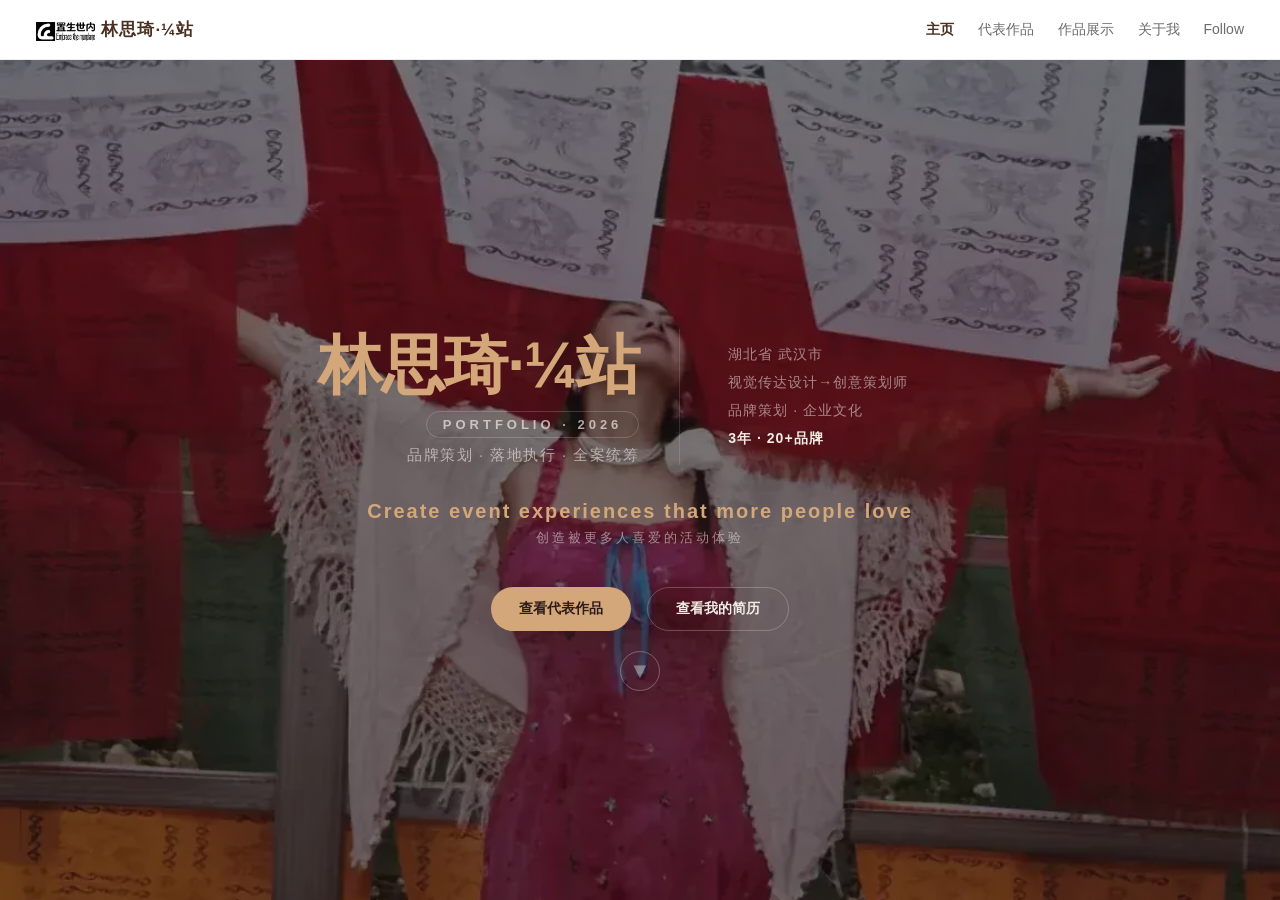
==== repo/index.html @ f9cacb55 "further compress images at q35-55 + decode async + loading spinner" ====
﻿<!DOCTYPE html>


<html lang="zh-CN">


<head>


<meta charset="UTF-8">


<meta name="viewport" content="width=device-width, initial-scale=1.0">


<title>林思琦的四分之一站</title>


<style>


*{box-sizing:border-box;margin:0;padding:0}html,body{height:100%}body{font-family:-apple-system,"PingFang SC","Microsoft YaHei","Helvetica Neue",Arial,sans-serif;color:#2c2c2c;background:#fff;overflow:hidden}#app{height:100vh;display:flex;flex-direction:column}nav{flex-shrink:0;display:flex;align-items:center;justify-content:space-between;height:60px;padding:0 36px;background:#fff;border-bottom:1px solid rgba(44,44,44,.08);z-index:100}.nl{font-size:17px;font-weight:700;color:#4a3020;letter-spacing:1px;cursor:pointer}nav ul{display:flex;gap:24px;list-style:none}nav ul li{font-size:14px;color:#6b6b6b;font-weight:500;cursor:pointer;padding:4px 0}nav ul li:hover{color:#2c2c2c}nav ul li.sel{color:#C4835A;font-weight:700}nav ul li.hl{color:#4a3020;font-weight:700}#vp{flex:1;position:relative;overflow:hidden}.pg{position:absolute;inset:0;overflow-y:auto}.pg::-webkit-scrollbar{width:4px;background:transparent}.pg::-webkit-scrollbar-thumb{background:#e8c9b8;border-radius:2px}.hm{min-height:100vh;background:linear-gradient(rgba(20,15,18,.55),rgba(20,15,18,.55)),url(hero-bg.webp) center/cover fixed;color:#f0ebe3;display:flex;align-items:center;justify-content:center;padding:80px 40px;text-align:center;position:relative;overflow:hidden}.hc{position:relative;z-index:1}.hc{max-width:700px}.lb{display:inline-block;font-size:13px;letter-spacing:6px;color:rgba(240,235,227,.7);margin-bottom:36px;padding:8px 22px;border:1px solid rgba(240,235,227,.15);border-radius:20px;font-weight:300}.hmn{display:grid;grid-template-columns:1.2fr .8fr;gap:40px;text-align:left;margin-bottom:32px}.hmn-l{border-right:1px solid rgba(240,235,227,.15);padding-right:40px;display:flex;flex-direction:column;align-items:flex-end;gap:8px}.hmn-l .nm{font-size:clamp(40px,7vw,64px);font-weight:200;line-height:1.15;letter-spacing:-1px}.hmn-l .nm .nm-n{font-weight:700;color:#d4a77a}.hmn-l .nm .hl{color:#d4a77a;font-weight:600}.hmn-l .lb{display:inline-block;font-size:13px;letter-spacing:4px;color:rgba(240,235,227,.7);padding:5px 16px;border:1px solid rgba(240,235,227,.2);border-radius:16px;font-weight:600;margin:0}.hmn-l .sb{font-size:clamp(12px,1.4vw,15px);color:rgba(240,235,227,.6);font-weight:300;letter-spacing:1.5px;margin:0;max-width:none}.hmn-r{display:flex;flex-direction:column;justify-content:center;gap:10px;font-size:14px;color:rgba(240,235,227,.55);font-weight:300;letter-spacing:1px;padding-left:8px}.hmn-r span{display:block;white-space:nowrap}.hero-tl{font-size:clamp(15px,2vw,20px);color:#d4a77a;max-width:700px;margin:0 auto 40px;font-weight:700;letter-spacing:2px;line-height:1.4;white-space:nowrap}.hero-tl .hero-tl-en{font-size:11px;color:rgba(240,235,227,.55);letter-spacing:3px;margin-top:6px}.btns{display:flex;justify-content:center;gap:16px;flex-wrap:wrap}.btn{padding:12px 28px;border-radius:30px;font-size:14px;font-weight:600;cursor:pointer;border:none;background:#d4a77a;color:#2d1b1a;display:inline-flex;align-items:center;gap:6px}.btn:hover{transform:translateY(-2px)}.btn.ot{background:transparent;color:#f0ebe3;border:1px solid rgba(240,235,227,.25)}.in{max-width:1100px;margin:0 auto;padding:16px 40px 40px}.pt{font-size:13px;color:#c4835a;font-weight:600;letter-spacing:2px;margin-bottom:2px}.ph1{font-size:26px;font-weight:700;margin-bottom:2px}.pd{font-size:15px;color:#6b6b6b;margin-bottom:40px;max-width:600px}.cg{column-count:2;column-gap:24px}.cc{background:#fff;border-radius:16px;overflow:hidden;cursor:pointer;border:1px solid rgba(44,44,44,.08);transition:transform .25s,box-shadow .25s}.cc{break-inside:avoid;margin-bottom:24px}.cc:hover{transform:translateY(-4px);box-shadow:0 8px 32px rgba(0,0,0,.06)}.cc .cch{height:140px;display:flex;align-items:center;justify-content:center;font-size:48px;background:#edeae3}.cc .ccb{padding:24px 28px 8px}.cc .ccb h3{font-size:20px;font-weight:700;margin-bottom:6px}.cc .ccb .sd{font-size:14px;color:#6b6b6b;line-height:1.6}.cc .cnt{display:inline-flex;align-items:center;gap:4px;margin:0 28px 20px;font-size:13px;color:#c4835a;font-weight:600}.cc .cnt .arw{transition:transform .25s}.cc:hover .cnt .arw{transform:translateX(4px)}.pl{display:grid;grid-template-columns:repeat(auto-fill,minmax(320px,1fr));gap:20px}.pc2{background:#fff;border-radius:12px;overflow:hidden;border:1px solid rgba(44,44,44,.08);transition:transform .25s,box-shadow .25s;cursor:pointer}.pc2:hover{transform:translateY(-4px);box-shadow:0 8px 32px rgba(0,0,0,.06)}.pc2 .pc2h{height:100px;display:flex;align-items:center;justify-content:center;font-size:44px}.pc2 .pc2b{padding:20px 24px 8px}.pc2 .pc2f{display:flex;align-items:center;justify-content:flex-end;gap:4px;padding:10px 24px 14px;border-top:1px solid rgba(44,44,44,.05);font-size:13px;color:#c4835a;font-weight:600}.pc2 .pc2f .arw{transition:transform .25s}.pc2:hover .pc2f .arw{transform:translateX(4px)}.pc2 .ro{font-size:12px;color:#c4835a;font-weight:600;letter-spacing:1px;margin-bottom:6px}.pc2 h4{font-size:16px;font-weight:700;margin-bottom:4px}.pc2 .sb2{font-size:13px;color:#4a7a65;margin-bottom:8px}.pc2 .sm{font-size:14px;color:#6b6b6b;line-height:1.65;margin-bottom:10px}.pc2 .hl{display:flex;flex-wrap:wrap;gap:6px}.pc2 .hl span{font-size:12px;padding:3px 10px;background:#e8c9b8;color:#7a4d30;border-radius:4px}.pw{display:grid;grid-template-columns:repeat(2,1fr);gap:20px}.pc{background:#fff;border-radius:12px;border:1px solid rgba(44,44,44,.08);overflow:hidden;transition:transform .25s,box-shadow .25s;cursor:default}.pc:hover{transform:translateY(-4px);box-shadow:0 8px 32px rgba(0,0,0,.06)}.pc .pc-top{aspect-ratio:16/9;display:flex;align-items:center;justify-content:center;font-size:40px;position:relative;overflow:hidden}.pc .pc-body{padding:18px 22px 22px}.pc .pc-body .pc-tag{font-size:11px;color:#c4835a;font-weight:600;letter-spacing:2px;text-transform:uppercase;margin-bottom:5px}.pc .pc-body h4{font-size:16px;font-weight:700;color:#2c2c2c;line-height:1.35;margin:0 0 6px}.pc .pc-body .pc-desc{font-size:13px;color:#7a7a7a;line-height:1.6;margin:0}.pdv{display:none}.pdv.pdv-sel{display:block}.pdv .pdv-back{display:inline-flex;align-items:center;gap:6px;font-size:14px;color:#6b6b6b;cursor:pointer;margin-bottom:24px;border:none;background:none;padding:0}.pdv .pdv-back:hover{color:#c4835a}.pdv .pdv-img{width:100%;border-radius:16px;overflow:hidden;margin-bottom:28px;background:#f5f0eb;display:flex;align-items:center;justify-content:center}.pdv .pdv-img img{width:100%;display:block;border-radius:12px;box-shadow:0 2px 12px rgba(0,0,0,.06)}.pdv .pdv-body{max-width:780px}.pdv .pdv-body .pdv-tag{font-size:12px;color:#c4835a;font-weight:600;letter-spacing:2px;margin-bottom:6px}.pdv .pdv-body h2{font-size:24px;font-weight:700;color:#2c2c2c;margin-bottom:14px;line-height:1.3}.pdv .pdv-body .pdv-bg{background:#fff;border-radius:12px;padding:0;border:none}.pdv .pdv-body .pdv-bg .it{font-size:11px;color:#c4835a;font-weight:700;letter-spacing:2px;margin-bottom:6px}.pdv .pdv-body .pdv-bg p{font-size:15px;line-height:1.8;color:#444;margin:0}.dh{background:#2d1b1a;color:#f0ebe3;border-radius:16px;padding:48px 44px;margin-bottom:32px}.dh .ro{font-size:12px;color:#d4a77a;font-weight:600;letter-spacing:2px;margin-bottom:10px}.dh h2{font-size:28px;font-weight:700;margin-bottom:8px;line-height:1.3}.dh .sb{font-size:15px;color:rgba(240,235,227,.6);max-width:500px}.dc{display:grid;grid-template-columns:1fr;gap:20px;max-width:780px}.ds{background:#fff;border-radius:12px;padding:28px 32px;border:1px solid rgba(44,44,44,.08)}.ds .it{font-size:11px;color:#c4835a;font-weight:700;letter-spacing:2px;margin-bottom:10px}.ds h3{font-size:18px;font-weight:700;margin-bottom:10px;color:#1a2f28}.ds p{font-size:15px;line-height:1.8;color:#444}.ds .ol{list-style:none;padding:0;margin:0}.ds .ol li{display:flex;gap:12px;padding:10px 0;border-bottom:1px solid rgba(44,44,44,.05);font-size:15px;line-height:1.7;color:#444}.ds .ol li:last-child{border-bottom:none}.ds .ol li .num{flex-shrink:0;width:26px;height:26px;border-radius:50%;background:#e8c9b8;color:#7a4d30;display:flex;align-items:center;justify-content:center;font-size:13px;font-weight:700}.ds .ol li .tx{flex:1;padding-top:3px}.dtg{display:flex;flex-wrap:wrap;gap:8px}.dtg span{font-size:13px;padding:5px 14px;background:#e8c9b8;color:#7a4d30;border-radius:20px;font-weight:600}.dr{background:#fffdee;border-radius:12px;padding:28px 32px;border:1px solid rgba(212,167,122,.2)}.dr .it{font-size:11px;color:#c4835a;font-weight:700;letter-spacing:2px;margin-bottom:6px}.dr .dt{font-size:15px;line-height:1.8;color:#444}.dr .dt strong{color:#4a3020}@media(max-width:700px){.dh{padding:32px 24px}.dh h2{font-size:22px}.ds{padding:20px 18px}.in{padding:12px 20px 30px}}.ag{display:grid;grid-template-columns:1.2fr .8fr;gap:60px}.at p{font-size:16px;margin-bottom:18px;line-height:1.85;color:#444}.at strong{color:#4a3020}.ai{display:grid;gap:12px}.ai .r{display:flex;padding:14px 18px;background:#fff;border-radius:8px;border:1px solid rgba(44,44,44,.08)}.ai .r .l{font-size:12px;color:#6b6b6b;width:80px;flex-shrink:0}.ai .r .v{font-size:14px;font-weight:600}.cw{display:flex;flex-direction:column;align-items:center;justify-content:center;min-height:calc(100vh - 60px);text-align:center;padding:60px 40px}.ch1{font-size:30px;font-weight:700;margin-bottom:16px}.cp{font-size:16px;color:#6b6b6b;max-width:460px;line-height:1.7;margin-bottom:8px}.cn{font-size:14px;color:#6b6b6b;margin-bottom:28px}.ce{font-size:22px;font-weight:600;color:#4a3020;border-bottom:2px solid #e8c9b8;padding-bottom:3px;text-decoration:none}.bk{display:inline-flex;align-items:center;gap:6px;font-size:14px;color:#6b6b6b;cursor:pointer;margin-bottom:28px;border:none;background:none;padding:0}.bk:hover{color:#c4835a}.ar{display:grid;grid-template-columns:300px 1fr;gap:44px;background:#fff;border-radius:16px;padding:40px;border:1px solid rgba(44,44,44,.06);box-shadow:0 4px 24px rgba(0,0,0,.04)}.ar-l{text-align:center}.ar-l img{width:100%;border-radius:12px;object-fit:cover;aspect-ratio:3/4;display:block;margin-bottom:16px}.ar-l .rn{font-size:26px;font-weight:700;color:#1a2f28;margin-bottom:2px}.ar-l .rt{font-size:15px;color:#c4835a;font-weight:600;margin-bottom:8px}.ar-l .rl{display:flex;flex-direction:column;gap:6px;text-align:left;margin-top:14px}.ar-l .rl .ri{display:flex;align-items:center;gap:8px;font-size:14px;color:#444}.ar-l .rl .ri .ic{flex-shrink:0;width:18px;text-align:center;color:#c4835a;font-size:18px;line-height:1}.ar-l .as{margin-top:14px;padding-top:14px;border-top:1px solid rgba(44,44,44,.06);text-align:left}.ar-l .as .ah{font-size:16px;font-weight:700;color:#1a2f28;margin-bottom:10px;display:flex;align-items:center;gap:8px}.ar-l .as .ah::before{content:"";display:inline-block;width:3px;height:16px;background:#d4a77a;border-radius:2px}.ar-l .as p{font-size:14px;line-height:1.7;color:#444;margin:0}.ar-r{display:flex;flex-direction:column;gap:20px}.ar-r .as{border-bottom:1px solid rgba(44,44,44,.06);padding-bottom:16px}.ar-r .as:last-child{border-bottom:none;padding-bottom:0}.ar-r .as .ah{font-size:16px;font-weight:700;color:#1a2f28;margin-bottom:8px;display:flex;align-items:center;gap:8px}.ar-r .as .ah::before{content:"";display:inline-block;width:3px;height:16px;background:#d4a77a;border-radius:2px}.ar-r .as p{font-size:14px;line-height:1.8;color:#555;margin:0 0 6px}.ar-r .ae{margin-bottom:16px;background:#fff;border-radius:12px;padding:18px 20px;border:1px solid rgba(44,44,44,.08);box-shadow:0 2px 8px rgba(0,0,0,.04)}.ar-r .ae:last-child{margin-bottom:0}.ar-r .ae .ad{flex-shrink:0;font-size:12px;color:#c4835a;font-weight:600;width:70px;padding-top:2px}.ar-r .ae .ad2{flex:1}.ar-r .ae .ad2 .at2{font-size:14px;font-weight:600;color:#2c2c2c}.ar-r .ae .ad2 .as2{font-size:13px;color:#6b6b6b}.ar-r .sk{display:flex;flex-wrap:wrap;gap:8px}.ar-r .sk span{padding:5px 14px;background:#edeae3;color:#444;border-radius:20px;font-size:13px;font-weight:500}.ar-r .sk span.hl{background:#d4a77a;color:#fff}.ar-r .ct{font-size:12px;color:#4a3020;font-weight:600;text-decoration:none;display:inline-flex;align-items:center;gap:6px;margin-top:8px;margin-bottom:6px}.ar-r .ct:hover{color:#c4835a}@media(max-width:900px){.ag{grid-template-columns:1fr;gap:36px}.cg{column-count:1;column-gap:0}.pw{grid-template-columns:1fr;gap:36px}}@media(max-width:800px){.ar{grid-template-columns:1fr;gap:28px;padding:24px}.ar-l img{max-width:240px;margin:0 auto 16px}}@media(max-width:700px){nav{padding:0 20px}nav ul{gap:16px}.in{padding:40px 20px 80px}.btns{flex-direction:column;align-items:center}.hm{padding:80px 24px}.hmn{grid-template-columns:1fr;gap:20px;text-align:center}.hmn-l{align-items:center;border-right:none;padding-right:0}.hmn-r{align-items:center}.pdv-img{padding:0}.pdv .pdv-img img{border-radius:8px}}


.hm-cards{min-height:100vh;background:linear-gradient(rgba(20,15,18,.55),rgba(20,15,18,.55)),url(card-bg.webp) center/cover fixed;color:#f0ebe3;display:flex;align-items:center;justify-content:center;padding:60px 40px;text-align:center}.hc-cards{max-width:960px;width:100%}.hc-cards .brand-top{font-size:20px;font-weight:200;letter-spacing:4px;margin-bottom:6px}.hc-cards .brand-top strong{color:#d4a77a;font-weight:700}.hc-cards .brand-sub{font-size:12px;color:rgba(240,235,227,.5);letter-spacing:3px;margin-bottom:44px}.cards-grid{display:grid;grid-template-columns:repeat(2,1fr);gap:24px}.nav-card{background:rgba(255,255,255,.08);-webkit-backdrop-filter:blur(12px);backdrop-filter:blur(12px);border-radius:16px;padding:36px 28px 32px;cursor:pointer;border:1px solid rgba(240,235,227,.12);transition:all .35s;text-align:left}.nav-card:hover{transform:translateY(-6px);background:rgba(255,255,255,.14);border-color:rgba(212,167,122,.4);box-shadow:0 12px 40px rgba(0,0,0,.2)}.nav-card .nc-icon{width:52px;height:52px;border-radius:12px;display:flex;align-items:center;justify-content:center;font-size:26px;margin-bottom:20px}.nav-card .nc-title{font-size:22px;font-weight:700;margin-bottom:8px;color:#f0ebe3}.nav-card .nc-desc{font-size:14px;color:rgba(240,235,227,.6);line-height:1.7;margin-bottom:16px}.nav-card .nc-action{font-size:13px;color:#d4a77a;font-weight:600;display:flex;align-items:center;gap:6px}.nav-card .nc-action .arw{transition:transform .3s}.nav-card:hover .nc-action .arw{transform:translateX(6px)}@media(max-width:700px){.cards-grid{grid-template-columns:1fr;gap:16px}.nav-card{padding:28px 24px}.hc-cards .brand-sub{margin-bottom:28px}.hm-cards{padding:40px 20px}}@keyframes bounce{0%,100%{transform:translateY(0)}50%{transform:translateY(8px)}}.hero-tl{animation:heroIn 1.5s ease-out both}.hero-tl span{animation:heroIn 1.8s ease-out 0.3s both}@keyframes heroIn{0%{opacity:0;transform:scale(0.85) translateY(20px);filter:blur(4px)}60%{opacity:1;transform:scale(1.02) translateY(-2px);filter:blur(0)}100%{opacity:1;transform:scale(1) translateY(0);filter:blur(0)}}/* about sub-tabs */.atb{display:flex;gap:4px;margin-bottom:4px;background:#f5f0eb;border-radius:12px;padding:3px;max-width:500px}.atb .tb{flex:1;padding:10px 16px;text-align:center;font-size:14px;font-weight:500;color:#6b6b6b;border:none;background:transparent;border-radius:8px;cursor:pointer;transition:all .25s}.atb .tb.sel{background:#fff;color:#4a3020;font-weight:700;box-shadow:0 2px 8px rgba(0,0,0,.06)}.atb .tb:hover:not(.sel){color:#2c2c2c}.atc{display:none}.atc.atc-sel{display:block}@media(max-width:700px){.atb{max-width:100%}.atb .tb{font-size:13px;padding:8px 10px}}.nav-toggle{display:none;flex-direction:column;gap:5px;cursor:pointer;padding:8px;z-index:200;background:transparent;border:none;margin-left:auto}.nav-toggle span{display:block;width:22px;height:2px;background:#4a3020;border-radius:2px;transition:all .3s}.nav-toggle.open span:nth-child(1){transform:translateY(7px)rotate(45deg)}.nav-toggle.open span:nth-child(2){opacity:0}.nav-toggle.open span:nth-child(3){transform:translateY(-7px)rotate(-45deg)}@media(max-width:700px){nav{padding:0 20px;position:relative;z-index:300}.nav-toggle{display:flex}nav ul{display:none;position:fixed;top:60px;left:0;right:0;background:#fff;flex-direction:column;padding:16px 36px 24px;border-bottom:1px solid rgba(44,44,44,.08);box-shadow:0 8px 24px rgba(0,0,0,.08);z-index:200;gap:0}nav ul.open{display:flex}nav ul li{padding:16px 0;font-size:16px;border-bottom:1px solid rgba(44,44,44,.04)}nav ul li:last-child{border-bottom:none}}@media(max-width:480px){nav{padding:0 16px}.nl{font-size:15px}.nl img{height:16px!important}.hm{padding:60px 20px}.hmn{gap:16px}.hmn-l .nm{font-size:clamp(32px,8vw,44px)}.hero-tl{font-size:14px;letter-spacing:1px;white-space:normal}.hero-tl span{font-size:12px!important}.btn{padding:10px 24px;font-size:13px}.in{padding:32px 16px 60px}.ph1{font-size:22px}.pd{font-size:13px;margin-bottom:24px}.cc .ccb{padding:16px 18px 4px}.cc .ccb h3{font-size:18px}.cc .ccb .sd{font-size:13px}.cc .cnt{margin:0 18px 14px}.pc2 .pc2b{padding:14px 18px 4px}.pc2 .pc2f{padding:8px 18px 12px}.dh{padding:24px 20px}.dh h2{font-size:20px}.dh .sb{font-size:14px}.ds{padding:16px 14px}.dr{padding:18px 16px}.ds .ol li{gap:8px;font-size:14px}.ar{padding:20px 16px;gap:20px}.ar-l img{max-width:200px}.ar-r .ae{flex-direction:column;gap:4px;margin-bottom:14px}.ar-r .ae .ad{width:auto}.pw{gap:14px}.pc .pc-body{padding:12px 14px 16px}.pdv .pdv-body h2{font-size:20px}.pdv .pdv-body .pdv-bg{padding:16px 18px}.cw{padding:40px 24px}.ch1{font-size:24px}.hc-cards .brand-top{font-size:16px}.hm-cards{padding:30px 16px}.nav-card{padding:24px 20px}.nav-card .nc-title{font-size:18px}.atb .tb{padding:8px 6px;font-size:12px}}


.ar-r .ae-header{display:flex;justify-content:space-between;align-items:flex-start;margin-bottom:10px}.pdv-cover{width:100%;border-radius:12px;overflow:hidden;margin-bottom:20px;background:#f5f0eb;box-shadow:0 2px 12px rgba(0,0,0,.06)}.pdv-cover img{width:100%;display:block;max-height:55vh;object-fit:cover;border-radius:8px}.pdv-body{background:#fff;border-radius:16px;padding:32px;box-shadow:0 2px 16px rgba(0,0,0,.06)}.pdv-btn{display:inline-flex;align-items:center;gap:8px;margin-top:16px;padding:10px 28px;border-radius:999px;font-size:14px;font-weight:600;cursor:pointer;border:none;background:#1a1a1a;color:#fff;transition:background .25s;width:100%}.pdv-btn:hover{background:#333}.pdv-title-row{display:flex;justify-content:space-between;align-items:center;gap:12px;margin-bottom:14px}.pdv .pdv-body .pdv-tag{font-size:12px;color:#c4835a;font-weight:600;letter-spacing:2px;padding:4px 12px;border:1px solid #c4835a;border-radius:20px;white-space:nowrap;flex-shrink:0}.pdv-btn:hover{background:#b07050}.modal-overlay{position:fixed;inset:0;background:rgba(0,0,0,.88);z-index:1000;display:none;align-items:center;justify-content:center;padding:40px;cursor:pointer;-webkit-backdrop-filter:blur(4px);backdrop-filter:blur(4px)}.modal-overlay.show{display:flex}.modal-overlay img{max-width:95%;max-height:90vh;width:auto;height:auto;object-fit:scale-down;border-radius:6px;box-shadow:0 8px 48px rgba(0,0,0,.5)}@media(max-width:700px){.modal-overlay{padding:16px}.modal-overlay img{max-width:100%;max-height:85vh}}.modal-close{position:fixed;top:24px;right:32px;color:#fff;font-size:36px;cursor:pointer;z-index:1001;background:none;border:none;line-height:1;opacity:.8;transition:opacity .2s}.modal-close:hover{opacity:1}.pdv-slide{max-height:0;overflow:hidden;transition:max-height .5s ease}.pdv-slide.open{max-height:20000px}.pdv-slide-inner{padding-top:24px}.pdv-slide-inner img{width:100%;display:block;border-radius:12px;box-shadow:0 2px 16px rgba(0,0,0,.08)}@media(max-width:700px){.pdv-slide-inner img{border-radius:8px}}


.ar-r .ae-info{flex:1}


.ar-r .ae-title{text-align:right;font-weight:600;color:#c4835a;font-size:13px;padding-top:2px;line-height:1.4}


.ar-r .ae-divider{height:1px;background:rgba(44,44,44,.06);margin-bottom:10px}


.ar-r .ae-desc{font-size:12px;color:#888;line-height:1.6;margin-bottom:8px}


.ar-r .ae-info .ad{white-space:nowrap}.ar-r .ae-info .at2{font-weight:700}.ar-r .ae-title-sub{font-size:12px;color:#888;font-weight:400;display:block;margin-top:2px}.loader{position:fixed;top:50%;left:50%;width:32px;height:32px;margin:-16px 0 0 -16px;border:3px solid rgba(255,255,255,.15);border-top-color:#fff;border-radius:50%;animation:s0 .7s linear infinite;z-index:1002;display:none}.modal-overlay.show .loader{display:block}@keyframes s0{to{transform:rotate(360deg)}}</style>


</head>


<body>


<div id="app">


<nav><div class="nl"><img src="logo.webp" decoding="async" alt="" style="height:19px;vertical-align:bottom;margin-right:6px">林思琦·¼站</div><div class="nav-toggle" id="navToggle"><span></span><span></span><span></span></div><ul id="navMenu"><li id="nH" class="hl sel">主页</li><li id="nPj">代表作品</li><li id="nPo">作品展示</li><li id="nA">关于我</li><li id="nC">Follow</li></ul></nav>


<div id="vp">


<div class="pg" id="pH" style="display:none"><div class="hm-cards"><div class="hc-cards"><div class="brand-top"><strong>林思琦·¼站</strong></div><div class="brand-sub">Cichy Lynn &middot; PORTFOLIO 2026</div><div class="cards-grid"><div class="nav-card" onclick="sw('pPj')"><div class="nc-icon" style="background:rgba(212,167,122,.25)">📋</div><div class="nc-title">代表作品</div><div class="nc-desc">政企品牌 &middot; 商业空间 &middot; 文旅品牌 &middot; 线上运营<br>20+品牌实战，横跨四大领域</div><div class="nc-action">进入项目 <span class="arw">→</span></div></div><div class="nav-card" onclick="sw('pPo');setTimeout(rP,100)"><div class="nc-icon" style="background:rgba(200,180,160,.25)">🎨</div><div class="nc-title">作品展示</div><div class="nc-desc">从策划到落地<br>每一个项目都是值得打磨的作品</div><div class="nc-action">浏览作品 <span class="arw">→</span></div></div><div class="nav-card" onclick="sw('pA')"><div class="nc-icon" style="background:rgba(160,180,160,.25)">📖</div><div class="nc-title">About</div><div class="nc-desc">品牌策划 &middot; 统筹落地 &middot; 3年经验<br>视觉传达 → 创意策划师的成长之路</div><div class="nc-action">了解我 <span class="arw">→</span></div></div><div class="nav-card" onclick="sw('pC')"><div class="nc-icon" style="background:rgba(200,160,140,.25)">✉️</div><div class="nc-title">Follow</div><div class="nc-desc">合作邀约 &middot; 项目沟通<br>期待与你的对话</div><div class="nc-action">联系我 <span class="arw">→</span></div></div></div></div></div></div><div class="pg" id="pHm" style="display:block"><div class="hm"><div class="hc"><div class="hmn"><div class="hmn-l"><div class="nm"><span class="nm-n">林思琦</span><span class="hl">·¼站</span></div><div class="lb">PORTFOLIO &middot; 2026</div><p class="sb">品牌策划 &middot; 落地执行 &middot; 全案统筹</p></div><div class="hmn-r"><span>湖北省 武汉市</span><span>视觉传达设计→创意策划师</span><span>品牌策划 &middot; 企业文化</span><span style="font-weight:700;color:#f0ebe3">3年 &middot; 20+品牌</span></div></div><div class="hero-tl">Create event experiences that more people love<br><span style="font-size:13px;letter-spacing:3px;color:rgba(240,235,227,.55);font-weight:300;display:block;margin-top:4px">创造被更多人喜爱的活动体验</span></div><div class="btns"><button class="btn" id="gPj" onclick="sw('pPj')">查看代表作品</button><button class="btn ot" id="gA" onclick="sw('pA');setTimeout(function(){swA(0)},50)">查看我的简历</button></div><div style="text-align:center;margin-top:20px;cursor:pointer" onclick="sw('pH')"><span style="width:40px;height:40px;border:1px solid rgba(240,235,227,0.3);border-radius:50%;display:inline-flex;align-items:center;justify-content:center;font-size:22px;color:rgba(240,235,227,0.4);animation:bounce 2s infinite">▼</span></div></div></div></div><div class="pg" id="pPj" style="display:none"><div class="in"><button class="bk" onclick="sw('pH')"><svg width="20" height="20" viewBox="0 0 24 24" fill="currentColor" style="vertical-align:middle"><polygon points="16,4 16,20 4,12"/></svg> 返回主页</button><div class="pt">01 · PROJECTS</div><div class="ph1">代表作品</div><div class="pd">按领域分类，点击进入查看具体项目</div><div class="cg"><div class="cc" onclick="goC('gov')"><div class="cch" style="padding:0;overflow:hidden;background:transparent;height:auto;line-height:0"><img loading="lazy" decoding="async" src="gov_cover.webp" style="width:100%;height:auto;display:block"></div><div class="ccb"><h3>政企品牌</h3><p class="sd">Government & Enterprise</p><p class="sd">工会文体赛事、集团内部活动、企业文化策划等政企项目</p></div><span class="cnt">查看详情 <span class="arw">→</span></span></div><div class="cc" onclick="goC('commercial')"><div class="cch" style="padding:0;overflow:hidden;background:transparent;height:auto;line-height:0"><img loading="lazy" decoding="async" src="commercial_cover.webp" style="width:100%;height:auto;display:block"></div><div class="ccb"><h3>商业空间</h3><p class="sd">Commercial Space</p><p class="sd">商圈引流活动、圈层社群活动、跨界联名营销等商业项目</p></div><span class="cnt">查看详情 <span class="arw">→</span></span></div><div class="cc" onclick="goC('tourism')"><div class="cch" style="padding:0;overflow:hidden;background:transparent;height:auto;line-height:0"><img loading="lazy" decoding="async" src="tourism_cover.webp" style="width:100%;height:auto;display:block"></div><div class="ccb"><h3>文旅品牌</h3><p class="sd">Cultural Tourism</p><p class="sd">文旅节庆IP打造、在地文化活动、景区品牌营销等文旅项目</p></div><span class="cnt">查看详情 <span class="arw">→</span></span></div><div class="cc" onclick="goC('digital')"><div class="cch" style="padding:0;overflow:hidden;background:transparent;height:auto;line-height:0"><img loading="lazy" decoding="async" src="digital_cover.webp" style="width:100%;height:auto;display:block"></div><div class="ccb"><h3>线上内容运营</h3><p class="sd">Digital Content Operation</p><p class="sd">公众号/视频号年度内容规划、栏目化运营、数据增长策略</p></div><span class="cnt">查看详情 <span class="arw">→</span></span></div></div></div></div>


<div class="pg" id="pCt" style="display:none"><div class="in"><button class="bk" id="bCt"><svg width="20" height="20" viewBox="0 0 24 24" fill="currentColor" style="vertical-align:middle"><polygon points="16,4 16,20 4,12"/></svg> 返回代表作品</button><div id="cH"></div><div class="pl" id="cL"></div></div></div>


<div class="pg" id="pDt" style="display:none"><div class="in"><button class="bk" id="bDt"><svg width="20" height="20" viewBox="0 0 24 24" fill="currentColor" style="vertical-align:middle"><polygon points="16,4 16,20 4,12"/></svg> 返回</button><div id="dC"></div></div></div>


<div class="pg" id="pPo" style="display:none"><div class="in"><div class="pt">02 · PORTFOLIO</div><div class="ph1">作品展示</div><div class="pd" style="color:#888;font-size:13px;margin:-4px 0 8px">为保护创作版权，展示内容均做了低画质处理</div><div class="pd">从策划到落地，每一个项目案例都是值得反复打磨的作品</div><div class="pw" id="pG"></div><div class="pdv" id="pPoDv"><div class="pdv-back" id="pPoBack"><svg width="20" height="20" viewBox="0 0 24 24" fill="currentColor" style="vertical-align:middle"><polygon points="16,4 16,20 4,12"/></svg> 返回作品展示</div><div class="pdv-body"><div class="pdv-cover" id="pPoCover"></div><div class="pdv-title-row"><h2 id="pPoTitle"></h2><div class="pdv-tag" id="pPoTag"></div></div><div class="pdv-bg"><div class="it">项目背景</div><p id="pPoBg"></p></div><button class="pdv-btn" onclick="toggleSlide()">查看完整作品 <span style="font-weight:400;opacity:.65;margin-left:4px">/ View Full Work</span> <svg width="28" height="28" viewBox="0 0 24 24" style="vertical-align:middle;flex-shrink:0;margin-left:auto"><circle cx="12" cy="12" r="11" fill="#fff"/><path d="M9 18l6-6-6-6" fill="none" stroke="#1a1a1a" stroke-width="1.8" stroke-linecap="round" stroke-linejoin="round"/></svg></button></div><div class="pdv-slide" id="pPoSlide"><div class="pdv-slide-inner"><img loading="lazy" decoding="async" id="pPoSlideImg" src="" alt=""></div></div><div class="pdv-img" id="pPoImg"></div></div></div><div class="modal-overlay" id="pMo" onclick="closeModal()"><div class="loader"></div><span class="modal-close">&times;</span><img loading="lazy" decoding="async" id="pMoImg" src="" alt=""></div></div></div></div>


<div class="pg" id="pA" style="display:none"><div class="in"><button class="bk" onclick="sw('pH')"><svg width="20" height="20" viewBox="0 0 24 24" fill="currentColor" style="vertical-align:middle"><polygon points="16,4 16,20 4,12"/></svg> 返回主页</button><div class="atb"><button class="tb sel" onclick="swA(0)">📄 简历</button><button class="tb" onclick="swA(1)">📋 工作SOP</button><button class="tb" onclick="swA(2)">🎯 兴趣爱好</button></div><div class="pt">03 · ABOUT</div><div class="ph1">关于我</div><div class="atc atc-sel" id="aR"><div class="ar"><div class="ar-l"><img loading="lazy" decoding="async" src="photo.webp" alt="林思琦"><div class="rn">林思琦</div><div class="rt">品牌策划 / 统筹落地</div><div class="rl"><div class="ri"><span class="ic"></span><span>武汉 · 26岁</span></div><div class="ri"><span class="ic"></span><span>视觉传达设计 本科</span></div><div class="ri"><span class="ic"></span><span>1136174111@qq.com</span></div></div><div class="as"><div class="ah">个人简介</div><p>视觉传达科班出身，3年从设计转向策划与全案统筹，擅长用"可落地的创意"为品牌赢得真实关注。累计服务20+品牌，横跨政企、商业空间、文旅和互联网领域，具备从策略规划到落地执行的全链路能力。</p></div></div><div class="ar-r"><div class="as"><div class="ah">工作经历</div>    <div class="ae">


      <div class="ae-header">


        <div class="ae-info">


          <div class="ad">2024.09-2026.02</div>


          <div class="at2">湖北省亚恩中太传媒集团</div>


        </div>


        <div class="ae-title">品牌策划<br><span class="ae-title-sub">公关事业部</span></div>


      </div>


      <div class="ae-divider"></div>


      <div class="ae-desc">从0到1搭建公司对外公众号，建立品牌线上展示窗口。独立负责品牌活动全案策划与执行，涵盖市场分析、创意提案、执行统筹、结案复盘全链路。作为策略与执行之间的"翻译官"，协调设计、执行团队，确保项目从方案到落地的无缝衔接。</div>


      <a class="ct" href="#" onclick="sw('pPj');return false">查看项目 →</a>


    </div>


    <div class="ae">


      <div class="ae-header">


        <div class="ae-info">


          <div class="ad">2024.04-2024.06</div>


          <div class="at2">武汉艾斯未来文化传媒</div>


        </div>


        <div class="ae-title">营销策划<br><span class="ae-title-sub">电竞赛事部</span></div>


      </div>


      <div class="ae-divider"></div>


      <div class="ae-desc">围绕腾讯游戏产品在华中区域的落地需求，结合区域特色场景与资源，制定切实可行的营销策略。独立完成策划方案，协调项目经理、供应商、设计等多方资源，确保方案高效执行。</div>


      <a class="ct" href="#" onclick="sw('pPj');return false">查看项目 →</a>


    </div>


    <div class="ae">


      <div class="ae-header">


        <div class="ae-info">


          <div class="ad">2022.07-2023.02</div>


          <div class="at2">武汉亿众体育文化传播</div>


        </div>


        <div class="ae-title">活动策划<br><span class="ae-title-sub">光谷策划部</span></div>


      </div>


      <div class="ae-divider"></div>


      <div class="ae-desc">为东湖高新区总工会策划体育赛事及职工关爱品牌活动，单场参与300+人。疫情期间主导多场线上活动，保证客户活动不断档。代表业绩：东湖高新区线上歌唱比赛、中央在鄂事业单位羽毛球赛、光谷体育文化节等。</div>


      <a class="ct" href="#" onclick="sw('pPj');return false">查看项目 →</a>


    </div>


    <div class="ae">


      <div class="ae-header">


        <div class="ae-info">


          <div class="ad">实习</div>


          <div class="at2">湖北舞台美术学会 / 湖北广播电视台</div>


        </div>


      </div>


      <div class="ae-divider"></div>


      <div class="ae-desc">参与年会全流程筹备，独立制作主视觉物料，原创绘制插画，完成海报设计及短片剪辑包装。</div>


      <a class="ct" href="#" onclick="sw('pPj');return false">查看项目 →</a>


    </div>


  </div>


  <div class="as"><div class="ah">专业能力</div><div class="sk"><span class="hl">全案策划</span><span class="hl">方案落地</span><span class="hl">策略规划</span><span>客户沟通</span><span>内容运营</span><span>项目管理</span><span>视觉设计</span><span>多方协调</span></div></div><div class="as"><div class="ah">服务领域</div><div class="sk"><span>政企品牌</span><span>商业空间</span><span>文旅品牌</span><span>线上内容</span><span>游戏营销</span><span>体育赛事</span></div></div></div></div></div></div>


<div class="atc" id="aS"><div class="dh" style="background:#2d3a3a"><div class="ro">工作SOP</div><h2>我的工作方法论</h2><p class="sb">从接到brief到项目交付，我有一套自己沉淀下来的工作流程</p></div><div class="dc"><div class="ds"><div class="it">PHASE 1</div><h3>🔍 需求挖掘与策略定位</h3><p>接到brief后，我不会急着动手。第一步是跟客户深度沟通，搞清楚：这次活动的核心目标是什么？品牌想传递什么信号？目标人群是谁？手上有什么资源？同时我会做竞品研究和行业调研，找到差异化切入点。最后输出一份<strong>策略简报</strong>，确保方向一锤定音。</p></div><div class="ds"><div class="it">PHASE 2</div><h3>💡 创意策划与方案打磨</h3><p>策略定调后进入创意阶段。我会先做脑暴发散（通常自己画思维导图），提炼3-5个核心创意关键词，然后围绕关键词搭建活动框架。方案产出包括：活动主题与故事线、整体流程设计、视觉调性参考、预算框架和节奏排期。方案会给多方review，至少迭代2-3轮才会定稿。</p></div><div class="ds"><div class="it">PHASE 3</div><h3>🤝 资源协调与统筹推进</h3><p>作为策略与执行之间的"翻译官"，我的核心价值在于确保方案能落地。这阶段我会：拆解执行清单并分配给对应供应商/团队，盯设计出图、盯物料制作、盯场地确认，做各环节的时间轴对齐，预留Plan B应对突发状况。关键节点主动向客户同步进度。</p></div><div class="ds"><div class="it">PHASE 4</div><h3>🎬 现场执行与品控</h3><p>活动当天是最紧张的环节。我会提前到场做全流程彩排，逐项核对checklist。执行过程中紧盯动线、时间轴和现场体验感，随时协调解决突发问题。活动结束后第一时间做现场复盘，记录优化点。</p></div><div class="dr"><div class="it">PHASE 5</div><div class="dt"><strong>📊 结案复盘与沉淀</strong><br><br>活动不是做完就结束了。我会整理结案报告，包含数据复盘（参与人数、满意度调研、传播数据）、亮点总结与改进建议、沉淀可复用的模板和SOP文档。每做完一个项目，自己都会写一页"学到了什么"，这是成长最快的方式。</div></div></div></div><div class="atc" id="aH"><div class="dh" style="background:#3a2a3a"><div class="ro">兴趣爱好</div><h2>工作之外的我</h2><p class="sb">这些爱好让我保持对生活的感知力，也反过来滋养着我的创意</p></div><div class="dc"><div class="ds"><div class="it">🎨 视觉创作</div><h3>摄影 &amp; 平面设计</h3><p>科班出身的视觉审美是我的底色。平时喜欢拿着手机/相机扫街拍城市细节，偶尔接些小设计项目保持手感。对我来说，<strong>好的视觉本身就是一种沟通语言</strong>，这个认知深深影响着我做活动策划时的视觉呈现标准。</p></div><div class="ds"><div class="it">📖 阅读与输入</div><h3>品牌营销 &amp; 人文社科</h3><p>保持阅读习惯，关注品牌营销案例、消费趋势和文化观察类内容。最近在读《品牌的起源》和一些关于Z世代消费心理的文章。对我来说，<strong>好的策划不是凭空想象，而是来自持续的输入和思考</strong>。</p></div><div class="ds"><div class="it">🎮 游戏与流行文化</div><h3>为什么我懂Z世代</h3><p>自己也玩游戏（从端游到手游），关注二次元文化和潮流趋势。这份"圈内人"视角让我在做年轻向策划时，能准确找到<strong>圈层语言</strong>的切入点——知道他们喜欢什么、讨厌什么、为什么愿意为一个活动买单。</p></div><div class="ds"><div class="it">🥘 美食探索</div><h3>城中觅食</h3><p>在武汉生活久了，对美食有自己的地图。周末喜欢去探索新的小馆子和咖啡馆。<strong>美食和活动策划其实是相通的——都在经营一种"体验"</strong>：氛围、服务、惊喜感、分享欲，一个都不能少。</p></div><div class="dr"><div class="it">🎯 我喜欢的工作方式</div><div class="dt">我相信<strong>好的创意来自真实的生活体验</strong>。如果一个策划人只在办公室憋方案，他的作品一定缺少温度。保持对世界的好奇心，把生活本身当作灵感素材库——这是我给自己的职业要求。</div></div></div></div></div></div></div></div></div></div><div class="pg" id="pC" style="display:none"><div class="cw"><button class="bk" onclick="sw('pH')"><svg width="20" height="20" viewBox="0 0 24 24" fill="currentColor" style="vertical-align:middle"><polygon points="16,4 16,20 4,12"/></svg> 返回主页</button><div class="pt" style="margin-bottom:8px">04 · CONTACT</div><div class="ch1">联系我</div><p class="cp">如果有品牌策划或企业文化方向的机会，欢迎聊聊</p><p class="cn">如需完整简历，可邮件索取</p><a class="ce" href="mailto:1136174111@qq.com">1136174111@qq.com</a></div></div>


</div></div>


<script>


var C={gov:"政企品牌",commercial:"商业空间",tourism:"文旅品牌",digital:"线上内容运营"};


var D=[{id:"a",cat:"gov",r:"主策 · 全年文体赛事体系",t:"武汉东湖新技术开发区工会",b:"工字品牌活动 · 百余家高新企业",s:"独立策划区工会全年文体赛事体系，构建文艺活动、体育赛事、电子竞技、徒步健身四大系列品牌活动，覆盖百余家高新企业职工。以工字品牌统一输出，配套活动视觉设计与传播物料。",h:["百余家高新企业","数千名职工覆盖","品牌体系化输出"]},{id:"b",cat:"gov",r:"主策 · 年度规划",t:"大智无界空中小镇年度规划",b:"空中小镇 · 年度品牌规划",s:"为大智无界空中小镇制定年度品牌规划方案，涵盖全年活动节奏、品牌定位升级、空间运营策略及传播推广体系，打造城市潮流文化新地标。",h:["年度规划","品牌升级","空间运营"]},{id:"c",cat:"gov",r:"策动 · 企业文化活动",t:"定制策划各企业特色文体活动",b:"十余家大型企业 · 企业文化服务",s:"为十余家大型企业提供企业文化活动策划与执行服务，涵盖年会盛典、职工运动会、表彰大会、节日活动等多种形式，以专业策划赋能企业文化建设。",h:["十余家大型企业","千人级活动统筹","多行业适配能力"]},{id:"d",cat:"commercial",r:"主策 · 二次元Only展社群活动",t:"光谷之寓 · 社群营销",b:"Z世代圈层 · 长租公寓获客",s:"用圈层语言撬动Z世代，二次元Only展吸引年轻客群，实现兴趣→到访→留资→转化的完整闭环。",h:["Z世代精准触达","圈层营销实践","到访转化提升"]},{id:"e",cat:"commercial",r:"主策 · 三阶段营销",t:"梦时代热雪奇迹 × 元梦之星",b:"游戏IP联名 · 淡季引流",s:"游戏IP与线下滑雪场跨界联名，三阶段营销节奏实现跨圈引流与淡季增量。",h:["IP跨界联名","淡季破局","双圈层触达"]},{id:"f",cat:"tourism",r:"主策 · 文旅IP策划与视觉",t:"昭苏文旅 · 天马冰雪节",b:"天马文化 · 冬季旅游IP",s:"将天马文化打造成冰雪中的超级符号，天马踏雪获央视频直播，成功激活淡季文旅市场。",h:["超200同城圈","淡季客流提升","文旅IP孵化"]},{id:"h",cat:"commercial",r:"主策 · 年货节展区",t:"联投集团年货节",b:"集团内购 · 展区策划",s:"为联投集团大型内购年货节规划主题展区，设计动线布局与品牌展示，联动集团多元产业板块完成新品首发与内部营销。",h:["展区策划","动线设计","产业联动"]},{id:"i",cat:"digital",r:"主策 · 视频号年度内容",t:"长江电力 · 视频号运营",b:"栏目化运营 · 内容增长",s:"将硬核电力内容包装成有故事有温度的系列栏目，视频号成为集团对外传播重要窗口。",h:["内容栏目化","垂直受众","视频号增长"]},{id:"j",cat:"digital",r:"主策 · 公众号年度运营",t:"长江古琴号 · 公众号运营",b:"文旅公众号 · 品牌调性",s:"以有文化不端架子的内容策略，建立双线内容模型，实现篇均阅读量逆势增长。",h:["内容策略","品牌调性","阅读增长"]},{id:"k",cat:"tourism",r:"主策 · 村晚音乐节",t:"庐山村晚音乐节",b:"文旅节庆 · 乡村音乐IP",s:"以庐山村晚为背景，策划乡村音乐节主题活动，将乡村文化IP与音乐演出融合，打造文旅节庆新体验。",h:["乡村文化IP","音乐节策划","文旅节庆"]},{id:"m",cat:"tourism",r:"联合 · 中华美食荟",t:"中华美食荟·湖北站",b:"美食文化 · 全省联动",s:"以中华美食文化为核心，策划覆盖湖北省的大型美食节活动，汇聚湖北各地特色美食与各地风味，打造集美食、文化、娱乐于一体的沉浸式美食嘉年华。",h:["美食文化","全省联动","沉浸体验"]}];


function sw(i){var p=["pH","pHm","pPj","pPo","pCt","pDt","pA","pC"];for(var j=0;j<p.length;j++){document.getElementById(p[j]).style.display="none"}document.getElementById(i).style.display="block";var m={"pH":"nH","pHm":"nH","pPj":"nPj","pPo":"nPo","pCt":"nPj","pDt":"nPj","pA":"nA","pC":"nC"};var nav=["nH","nPj","nPo","nA","nC"];for(var k=0;k<nav.length;k++){document.getElementById(nav[k]).classList.remove("sel")}var a=m[i];if(a){document.getElementById(a).classList.add("sel")}}


function swA(i){var tb=document.querySelectorAll(".atb .tb");tb.forEach(function(t,j){t.classList.toggle("sel",j===i)});["aR","aS","aH"].forEach(function(id,j){document.getElementById(id).classList.toggle("atc-sel",j===i)})}





function goC(c){cG=c;var ca=D.filter(function(x){return x.cat==c});var r="";var hdr='<div class="dh"><div class="ro">'+C[c]+'</div><p class="sb">以下是相关领域代表作品</p></div>';document.getElementById("cH").innerHTML=hdr;for(var i=0;i<ca.length;i++){var p=ca[i];r+='<div class="pc2"><div class="pc2h"></div><div class="pc2b"><div class="ro">'+p.r+'</div><h4>'+p.t+'</h4><p class="sb2">'+p.b+'</p><p class="sm">'+p.s+'</p><div class="hl">';for(var j=0;j<p.h.length;j++){r+='<span>'+p.h[j]+'</span>'}r+='</div></div><div class="pc2f">查看详情 <span class="arw">→</span></div></div>'}document.getElementById("cL").innerHTML=r;sw("pCt")}


var Po=[{e:"🎉",t:"盛天网络年会十周年",c:"品牌活动",d:"十周年庆典全案策划，从创意到落地打造品牌高光时刻",bg:"#d4a77a",img:"shengtian.webp",himg:"shengtian_card.webp",bi:"盛天网络成立于2006年，是国内领先的场景化互联网平台企业。本次十周年年会以「拾光聚力 盛启星途」为主题，将庆典构想为一艘穿越时空的「宇宙飞船」。项目以「光」为叙事线索，以「拾光聚力」与「盛启星途」为情感主线，从前期的创意策划、视觉设计，到中期的舞台搭建、流程编排，再到后期的现场执行与传播推广，实现全链路统筹。活动现场以沉浸式光影体验为核心，通过时间长廊、互动装置、主题节目等环节，让每一位「船员」在拾光之旅中重温十年征程，共同驶向品牌未来。"},{e:"🏮",t:"黄鹤楼中式婚礼秀",c:"文旅活动",d:"在地文化IP与中式婚礼美学融合，打造现象级文化大秀",bg:"#c4835a",img:"huanghelou.webp",himg:"huanghelou_card.webp",bi:"黄鹤楼作为武汉地标文化IP，本次中式婚礼秀以“黄鹤衔喜”为主题，融合传统婚俗礼仪与现代舞台美学，在千年名楼之下打造了一场沉浸式国风婚礼大秀。项目涵盖活动策划、场景搭建、流程编排、服化道统筹及传播推广全链路执行。"},{e:"🧧",t:"湖北联投内购年货节",c:"政企活动",d:"集团大型年货节展区规划、新品联动首发与内部营销",bg:"#b8734a",img:"liantou.webp",himg:"liantou_card.webp",bi:"湖北联投集团大型内部年货节，以“联年弘运 马力全开”为主题，联动集团旗下增益冷链等多元产业板块，规划超1300m³展区，完成新品首发与内部营销。项目从展区规划、动线设计到现场执行实现全链路统筹。"},{e:"🌐",t:"云途物流跨境物流电商峰会",c:"商业峰会",d:"跨境物流行业峰会全案策划、内容设计与统筹执行",bg:"#4a7a65",img:"yuntu.webp",himg:"yuntu_card.webp",bi:"云途物流作为跨境物流行业领军企业，本次峰会以“链通全球”为主题，汇聚行业精英，探讨跨境物流新趋势。项目涵盖峰会全案策划、内容设计、嘉宾邀约、场地搭建及现场执行全流程。"},{e:"🐎",t:"新疆天马文化园文旅产品规划",c:"文旅策划",d:"天马文化园文旅产品体系搭建与沉浸式体验规划设计",bg:"#5a6a4a",img:"tianma.webp",himg:"tianma_card.webp",bi:"以“天马之乡”昭苏为核心IP，对天马文化园进行文旅产品体系规划，涵盖马文化体验、草原休闲、冰雪旅游等多元产品线，构建沉浸式文旅体验场景，打造新疆文旅新地标。"},{e:"🏡",t:"湖北科投之寓6-8月社群规划",c:"社群运营",d:"长租公寓夏季社群活动策划与全周期运营规划方案",bg:"#3a6a6a",img:"zhiyu6_img.webp",himg:"zhiyu6_card.webp",bi:"面向光谷青年长租公寓客群，策划夏季社群活动全周期运营方案，涵盖运动社交、兴趣工坊、户外探索等系列活动，以“圈层语言”撬动Z世代租客的参与感与归属感，提升公寓品牌黏性。"},{e:"🎬",t:"之寓宣传片拍摄方案",c:"影视策划",d:"湖北科投光谷安居租赁住宅社区品牌宣传片策划与拍摄",bg:"#4a5a6a",img:"zhiyu.webp",himg:"zhiyu_card.webp",bi:"之寓是由湖北科投光谷安居打造的租赁住宅社区品牌，致力于为光谷青年提供高品质的租住生活体验。本次宣传片以\u201c之寓·光谷青年家\u201d为核心理念，通过镜头语言展现社区的品质空间、社群氛围与生活美学，传递\u201c不止是租房，更是生活方式\u201d的品牌主张。"},{e:"🎤",t:"庐山文旅“银河热恋”演唱会",c:"文旅活动",d:"文旅景区主题演唱会策划、舞台设计与落地执行",bg:"#5a4a6a",img:"lushan.webp",himg:"lushan_card.webp",bi:"以庐山文旅为背景，策划“银河热恋”主题演唱会，将山水实景与音乐舞台融合，打造文旅景区+音乐IP的创新体验。涵盖舞台设计、演出编排、票务运营及传播推广全链路。"},{e:"👨‍👩‍👧‍👦",t:"工商银行亲子客群活动",c:"品牌活动",d:"银行亲子客群主题活动策划，以情感链接驱动品牌好感",bg:"#3a5a7a",img:"gongshang.webp",himg:"gongshang_card.webp",bi:"面向工商银行亲子客群，策划以情感链接为核心的品牌主题活动，涵盖亲子互动、财商教育、家庭体验等环节，以温暖有爱的活动体验增强银行与客户之间的情感纽带。"},{e:"🥟",t:"中华美食荟",c:"美食节",d:"美食文化节活动策划、展区规划与品牌推广全流程",bg:"#7a6a3a",img:"meishi.webp",himg:"meishi_card.webp",bi:"以中华美食文化为主题的大型美食节活动策划，汇聚各地特色美食，设置主题展区、美食品鉴、厨艺互动等环节，打造集美食、文化、娱乐于一体的沉浸式美食嘉年华。"},{e:"📱",t:"长江电力视频号运营方案",c:"内容运营",d:"视频号年度内容栏目化运营规划与增长策略",bg:"#2a5a6a",img:"changjiang.webp",himg:"changjiang_card.webp",bi:"为长江电力量身打造视频号年度内容栏目化运营规划，将硬核电力知识包装为有故事、有温度、有节奏的系列短视频内容，降低观看门槛，提升品牌在视频号平台的影响力。"},{e:"⭐",t:"元梦之星武汉快闪营销事件",c:"营销事件",d:"游戏IP线下快闪活动，跨界营销破圈引流的创意实践",bg:"#5a5a3a",img:"yuanmeng.webp",himg:"yuanmeng_card.webp",bi:"围绕热门游戏IP“元梦之星”策划武汉线下快闪营销事件，通过游戏场景还原、互动打卡、限定周边等环节，实现游戏IP与线下场景的跨界破圈，吸引Z世代年轻客群。"},{e:"🍱",t:"华大餐饮品牌系列校园活动",c:"校园营销",d:"餐饮品牌校园推广系列活动策划与执行落地",bg:"#6a4a3a",img:"huada.webp",himg:"huada_card.webp",bi:"华大餐饮品牌于开学季部署三校联合活动，覆盖中南财经政法大学、武汉工程大学和武汉学院三所高校。通过在校园食堂开展品牌推广活动，提升华大餐饮在校内的品牌知名度与美誉度，助力食堂客流增长。活动涵盖美食品鉴、互动体验、社团联名等多元形式，精准触达高校客群。"},{id:"k",cat:"digital",r:"实习·纪录片后期",t:"湖北综合·《荆楚芳华》",b:"纪录片 · 后期制作",s:"参与湖北综合频道纪录片《荆楚芳华》后期制作工作，协助完成素材整琁、剪辑编排与视觉包装，积累了一线影视制作的实践经验。",h:["纪录片后期","剪辑制作","视觉包装"]}];


function rP(){ var r=""; for(var i=0;i<Po.length;i++){ var p=Po[i]; var topHtml=p.himg?'<img loading="lazy" decoding="async" src="'+p.himg+'" style="width:100%;height:100%;object-fit:cover;display:block">':p.e; r+='<div class="pc" style="cursor:pointer" onclick="showPoD('+i+')"><div class="pc-top" style="background:'+(p.himg?"#ddd":p.bg+'1a')+'">'+topHtml+'</div><div class="pc-body"><div class="pc-tag">'+p.c+'</div><h4>'+p.t+'</h4><p class="pc-desc">'+p.d+'</p></div></div>' } document.getElementById("pG").innerHTML=r }


function showPoD(i){ var p=Po[i]; if(!p.img&&!p.bi) return; document.getElementById("pG").style.display="none"; document.getElementById("pPoDv").classList.add("pdv-sel"); document.getElementById("pPoTag").textContent=p.c; document.getElementById("pPoTitle").textContent=p.t; document.getElementById("pPoBg").textContent=p.bi||""; if(p.himg){document.getElementById("pPoCover").innerHTML='<img loading="lazy" decoding="async" src="'+p.himg+'" alt="'+p.t+'">'} document.getElementById("pMoImg").src=p.img||""; document.getElementById("pPoSlideImg").src=p.img||"" }


function hidePoD(){ document.getElementById("pG").style.display=""; document.getElementById("pPoDv").classList.remove("pdv-sel") } function closeModal(){ document.getElementById("pMo").classList.remove("show") } function toggleSlide(){ var s=document.getElementById('pPoSlide');if(!s)return;s.classList.toggle('open');var btn=document.querySelector('.pdv-btn');if(!btn)return;if(s.classList.contains('open')){btn.style.width='44px';btn.style.height='44px';btn.style.padding='0';btn.style.borderRadius='50%';btn.style.justifyContent='center';btn.style.alignItems='center';btn.innerHTML='▼'}else{btn.style.width='';btn.style.height='';btn.style.padding='';btn.style.borderRadius='';btn.style.justifyContent='';btn.style.minWidth='';btn.style.alignItems='';btn.innerHTML='查看完整作品 / View Full Work ▶'}}
document.getElementById("nH").onclick=function(){sw("pH")}


document.querySelector(".nl").onclick=function(){sw("pHm")}


document.getElementById("nPj").onclick=function(){sw("pPj")}


document.getElementById("nPo").onclick=function(){sw("pPo");rP()}


document.getElementById("nA").onclick=function(){sw("pA")}


document.getElementById("nC").onclick=function(){sw("pC")}


document.getElementById("gPj").onclick=function(){sw("pPj")}


document.getElementById("gA").onclick=function(){sw("pA")}


document.getElementById("bCt").onclick=function(){sw("pPj")}


document.getElementById("cL").addEventListener("click",function(e){var t=e.target.closest(".pc2");if(t){var idx=t.querySelector("h4");if(idx){var p=D.find(function(x){return x.t===idx.textContent});if(p)goDt(p.id)}}})


document.getElementById("bDt").onclick=function(){sw("pCt")}


document.getElementById("pPoBack").onclick=hidePoD


document.getElementById("pPoBack").onclick=hidePoD


var Dt={a:{title:"东湖高新区工会 · 全年文体赛事规划",coverBg:"#1a2f28",role:"活动策划主创 + 全流程统筹",summary:"为光谷数万职工打造「四季主题」赛事IP",bg:"2022年疫情期间，线下文体活动举办受限，而「工字品牌」需要通过一场场群众喜闻乐见的活动持续巩固。策略上在维持往年活动形式的基础上，将非必要人群聚集的环节转为线上体验活动，确保品牌传播不断档、职工参与不降温。",problem:"核心问题是疫情管控下传统文体活动无法正常开展，职工居家办公导致参与意愿下降，同时「工字品牌」的年度传播节奏不能中断。如何在保障防疫安全的前提下，保持活动热度与品牌声量？",actions:["设计「春跑·夏赛·秋游·冬趣」四季主题框架，每季一个核心事件搭配配套子活动","将非必要人群聚集环节转为线上体验活动（线上打卡、云端竞赛、直播互动等）","协调百余家高新企业工会，建立工会联络与报名动员机制，确保企业参与率","统筹线上线下场地、裁判、物资、宣传全流程，确保场均2000+人有序参与","配套活动视觉设计与传播物料，统一工字品牌视觉输出"],result:"全年4场主题赛事，场均参与2000+人，覆盖高新区百余家企业，疫情期间成功保持活动不断档，「光谷职工嘉年华」品牌IP获得巩固，成为区工会年度标杆项目。",tags:["品牌体系搭建","线上+线下融合","大型活动统筹","多方协调能力","品牌视觉设计"]},b:{title:"联投集团 · 年货节与产业联动营销",coverBg:"#2d3a4a",role:"活动策划 + 展区规划负责人",summary:"用一场年货节激活集团内部资源联动",bg:"联投集团拥有多元产业板块（地产、物业、冷链等），但各板块之间缺乏联动营销。年货节需要既面向员工、又面向市场，同时还要为集团旗下的增益冷链甲鱼新品做首发推广。挑战在于：如何在有限空间内展示集团多元业态，并完成新品冷启动？",problem:"核心问题是\"空间有限、诉求多元\"。1300m³的展区要容纳三大产业展示，还要规划新品首发仪式和互动体验区。我通过动线设计和模块化展区，让每个板块都有\"戏份\"。",actions:["将1300m³空间划分为三大主题展区，每个展区对应一个产业板块","设计\"逛展打卡+新品品鉴「动线」，引导人流自然流向增益冷链展区","联动集团500+员工作为首批体验官，形成内部口碑发酵"],result:"500+员工参与内购体验，增益冷链甲鱼新品完成内部首发与精准营销，展区获集团高层好评。",tags:["空间策展规划","资源整合联动","新品上市推广"]},i:{title:"长江电力 · 视频号年度内容运营",coverBg:"#1a2f3a",role:"内容策略负责人 + 栏目主编",summary:"让「硬核」电力内容变得不高冷",bg:"长江电力作为行业龙头，希望在视频号建立专业但亲民的品牌形象。难点在于：电力内容天然「硬核」、偏技术向，如何让普通受众愿意看、看得懂、还愿意转发？",problem:"核心问题是\"内容太专业，受众看不懂\"。我通过\"栏目化运营\"将硬知识包装成有故事、有温度、有节奏的系列内容，降低了观看门槛。",actions:["设计「科普+人物+现场」三大内容栏目，交替发布保持新鲜感","每期视频前设「3秒钩子」吸引停留，中段用通俗比喻解释专业原理","建立固定发布节奏（每周四更新），培养用户观看习惯"],result:"全年输出30+原创视频，精准触达垂直受众，巩固行业话语权，视频号成为集团对外传播的重要窗口。",tags:["内容栏目化运营","垂直受众洞察","视频内容策划"]},d:{title:"光谷之寓 · 二次元Only展社群活动",coverBg:"#3a2a3a",role:"社群营销策划 + 活动执行统筹",summary:"用「圈层语言」撬动Z世代到访转化",bg:"光谷之寓是面向年轻人群的长租公寓品牌，需要快速在Z世代中建立认知并实现获客。但传统地产营销手段对Z世代无效。难点在于：如何用「他们喜欢的方式」和他们对话？",problem:"核心问题是\"品牌年轻化≠自嗨\"。大多数品牌做年轻化只是换了个包装，但没有真正进入年轻人的语境。我选择二次元Only展作为切入点，因为这是Z世代的「原生语言」。",actions:["策划二次元Only展，设置打卡集章、coser巡游、限定周边兑换等环节","设计\"兴趣-到访-留资-转化「四步闭环」，每个环节都有明确的引导动作","现场布置强调\"可传播性\"——每个角落都是拍照打卡点，驱动自发传播"],result:"活动当日到访量大幅提升，留资转化率超预期，成功验证「圈层营销」在长租公寓领域的可行性。",tags:["Z世代圈层洞察","社群活动策划","转化闭环设计"]},e:{title:"梦时代热雪奇迹 × 元梦之星 · 联名营销",coverBg:"#2a3a4a",role:"跨界联名策划人 + 三阶段营销负责人",summary:"游戏IP与线下滑雪场的跨界破圈",bg:"热雪奇迹（室内滑雪场）面临淡季客流不足的问题，希望通过跨界联名吸引新客群。元梦之星是热门游戏IP，双方目标受众有重叠但又不完全一致。难点在于：如何让「打游戏的」愿意走进滑雪场？",problem:"核心问题是\"IP联名容易流于表面\"。很多联名只是贴个LOGO、出个周边，缺乏深度体验设计。我需要让游戏用户在滑雪场找到\"熟悉的陌生感\"。",actions:["设计\"线上预热-线下体验-长尾传播「」三阶段营销节奏","将游戏元素植入滑雪场景（主题雪道、NPC互动、游戏任务打卡）","联动双方社群资源，精准触达游戏玩家和滑雪爱好者两大群体"],result:"成功实现跨圈引流与淡季增量，活动期间客流显著提升，为后续IP联名合作建立了方法论。",tags:["跨界合作策划","淡季营销破局","双圈层触达"]},f:{title:"昭苏文旅 · 天马冰雪节",coverBg:"#1a2a3a",role:"文旅IP策划 + 活动视觉统筹",summary:"将「天马」文化变成冰雪中的超级符号",bg:"昭苏以「天马」闻名，但冬季旅游长期处于淡季。当地希望打造一个冬季文旅IP，将「天马」文化与冰雪资源结合。难点在于：如何创造一个既有文化底蕴、又有视觉冲击力的核心体验？",problem:"核心问题是\"有资源无IP「」天马\"是文化符号，但过去没有转化成具体的、可体验的文旅产品。我需要把抽象的「天马文化」变成一场看得见、拍得出、传得开的现象级事件。",actions:["打造\"天马踏雪「作为核心」视觉符号——骏马在雪原奔腾的画面极具冲击力","围绕「天马踏雪」设计开幕式、体验路线和传播物料，所有体验围绕这个超级符号展开","提前布局央视频等权威媒体，确保传播势能最大化"],result:"获央视频全程直播，话题讨论量过万，\"天马踏雪\"成为昭苏冬季旅游的代名词，成功激活淡季文旅市场。",tags:["文旅IP孵化","超级符号提炼","媒体传播策划"]},j:{title:"长江古琴号 · 公众号全年内容运营",coverBg:"#2a3a3a",role:"内容策略顾问 + 公众号内容总监",summary:"有文化不端架子的文旅内容逆袭",bg:"长江古琴号是文化主题文旅品牌，公众号内容一直偏「阳春白雪」，阅读量低迷。团队陷入纠结：做深了没人看，做浅了掉品位。难点在于：如何做到\"有文化，但不端架子「」",problem:"核心问题是\"内容调性两难\"。我通过\"文化+产品\"双线内容模型，解决了\"品位「与」「流量」的矛盾——文化线建立格调，产品线驱动转化，两条线互相滋养。",actions:["建立双线内容模型：文化线（古琴历史、江景人文）做品牌厚度，产品线（船票优惠、主题活动）做转化抓手","采用\"有文化不端架子「的语态」——讲文化时深入浅出，做推广时真诚不套路","优化推送节奏和排版风格，提升打开率和完读率"],result:"篇均阅读量逆势增长，品牌好感度同步提升，验证了文化品牌「不做作」的内容路径。",tags:["内容模型搭建","品牌调性把控","阅读增长策略"]}};


function goDt(id){ var d=Dt[id];if(!d)return; var p=D.find(function(x){return x.id==id});if(!p)return; var h='<div class="dh" style="background:'+d.coverBg+'"><div class="ro">'+C[p.cat]+'</div><h2>'+d.title+'</h2><p class="sb">'+d.summary+'</p></div>'; h+='<div class="dc">'; h+='<div class="ds"><div class="it">项目背景与挑战</div><p>'+d.bg+'</p></div>';  h+='<div class="ds"><div class="it">我的行动与策略</div><ul class="ol">';for(var i=0;i<d.actions.length;i++){h+='<li><span class="num">'+(i+1)+'</span><span class="tx">'+d.actions[i]+'</span></li>'}h+='</ul></div>'; h+='<div class="dr"><div class="it">项目成果</div><div class="dt">'+d.result+'</div></div>'; h+='<div class="ds"><div class="it">能力体现</div><div class="dtg">';for(var i=0;i<d.tags.length;i++){h+='<span>'+d.tags[i]+'</span>'}h+='</div></div>'; h+='</div>'; document.getElementById("dC").innerHTML=h; sw("pDt"); }





(function(){var t=document.getElementById("navToggle"),m=document.getElementById("navMenu");if(t&&m){t.onclick=function(e){e.stopPropagation();t.classList.toggle("open");m.classList.toggle("open")};var c=function(){t.classList.remove("open");m.classList.remove("open")};m.querySelectorAll("li").forEach(function(l){var o=l.onclick;l.onclick=function(e){if(o)o.call(l,e);c()}});document.addEventListener("click",function(e){if(!t.contains(e.target)&&!m.contains(e.target))c()})}})();</script>


</body>


</html>
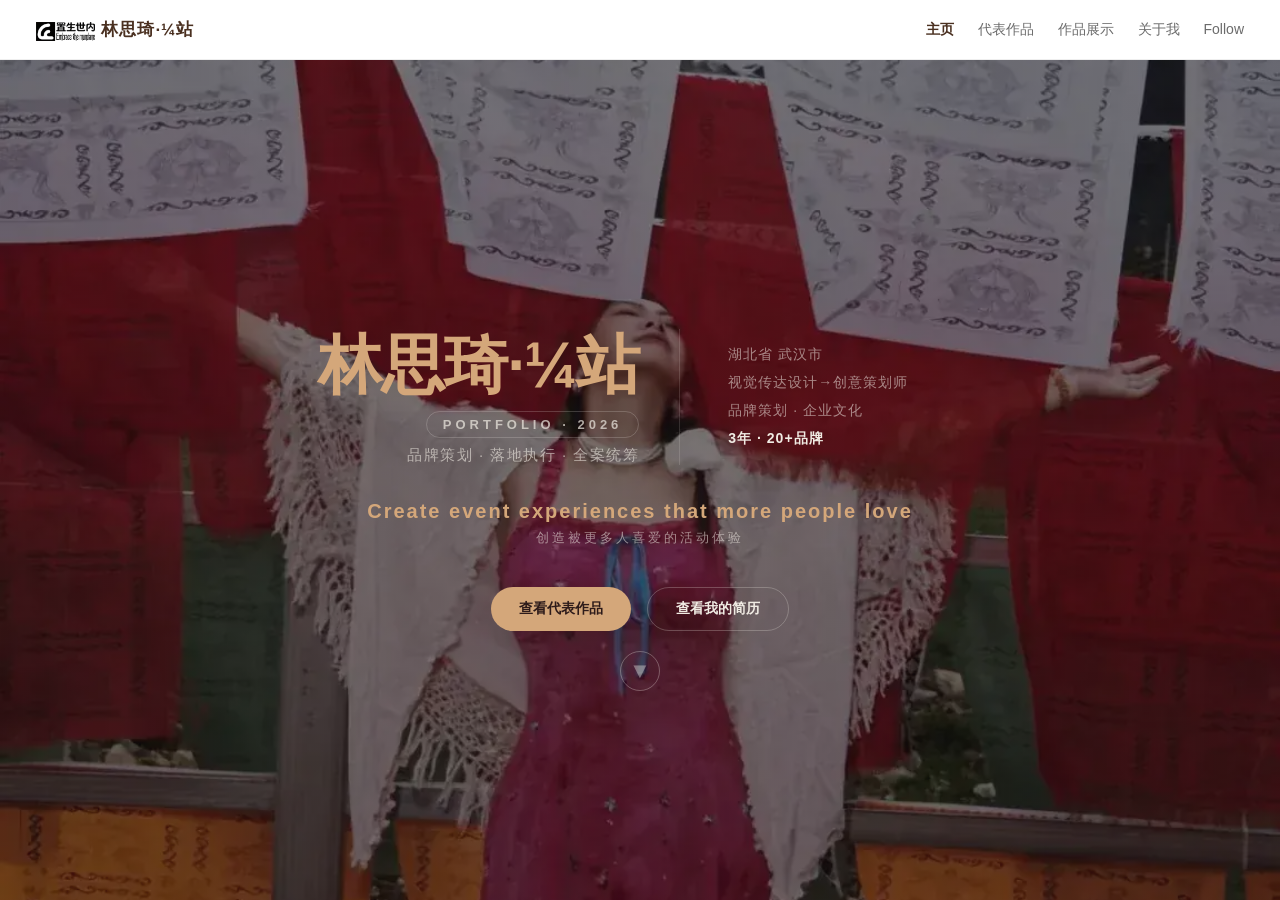
==== commit 88ca1bdc: "add AVIF images for faster loading + preconnect + picture elements" ====
--- a/repo/index.html
+++ b/repo/index.html
@@ -13,7 +13,7 @@
 <meta name="viewport" content="width=device-width, initial-scale=1.0">
 
 
-<title>林思琦的四分之一站</title>
+<link rel="dns-prefetch" href="https://niloryus8923.github.io"><link rel="preconnect" href="https://niloryus8923.github.io"><title>林思琦的四分之一站</title>
 
 
 <style>
@@ -52,13 +52,13 @@
 <div id="app">
 
 
-<nav><div class="nl"><img src="logo.webp" decoding="async" alt="" style="height:19px;vertical-align:bottom;margin-right:6px">林思琦·¼站</div><div class="nav-toggle" id="navToggle"><span></span><span></span><span></span></div><ul id="navMenu"><li id="nH" class="hl sel">主页</li><li id="nPj">代表作品</li><li id="nPo">作品展示</li><li id="nA">关于我</li><li id="nC">Follow</li></ul></nav>
+<nav><div class="nl"><picture><source srcset="logo.avif" type="image/avif"><img src="logo.webp" decoding="async" alt="" style="height:19px;vertical-align:bottom;margin-right:6px"></picture>林思琦·¼站</div><div class="nav-toggle" id="navToggle"><span></span><span></span><span></span></div><ul id="navMenu"><li id="nH" class="hl sel">主页</li><li id="nPj">代表作品</li><li id="nPo">作品展示</li><li id="nA">关于我</li><li id="nC">Follow</li></ul></nav>
 
 
 <div id="vp">
 
 
-<div class="pg" id="pH" style="display:none"><div class="hm-cards"><div class="hc-cards"><div class="brand-top"><strong>林思琦·¼站</strong></div><div class="brand-sub">Cichy Lynn &middot; PORTFOLIO 2026</div><div class="cards-grid"><div class="nav-card" onclick="sw('pPj')"><div class="nc-icon" style="background:rgba(212,167,122,.25)">📋</div><div class="nc-title">代表作品</div><div class="nc-desc">政企品牌 &middot; 商业空间 &middot; 文旅品牌 &middot; 线上运营<br>20+品牌实战，横跨四大领域</div><div class="nc-action">进入项目 <span class="arw">→</span></div></div><div class="nav-card" onclick="sw('pPo');setTimeout(rP,100)"><div class="nc-icon" style="background:rgba(200,180,160,.25)">🎨</div><div class="nc-title">作品展示</div><div class="nc-desc">从策划到落地<br>每一个项目都是值得打磨的作品</div><div class="nc-action">浏览作品 <span class="arw">→</span></div></div><div class="nav-card" onclick="sw('pA')"><div class="nc-icon" style="background:rgba(160,180,160,.25)">📖</div><div class="nc-title">About</div><div class="nc-desc">品牌策划 &middot; 统筹落地 &middot; 3年经验<br>视觉传达 → 创意策划师的成长之路</div><div class="nc-action">了解我 <span class="arw">→</span></div></div><div class="nav-card" onclick="sw('pC')"><div class="nc-icon" style="background:rgba(200,160,140,.25)">✉️</div><div class="nc-title">Follow</div><div class="nc-desc">合作邀约 &middot; 项目沟通<br>期待与你的对话</div><div class="nc-action">联系我 <span class="arw">→</span></div></div></div></div></div></div><div class="pg" id="pHm" style="display:block"><div class="hm"><div class="hc"><div class="hmn"><div class="hmn-l"><div class="nm"><span class="nm-n">林思琦</span><span class="hl">·¼站</span></div><div class="lb">PORTFOLIO &middot; 2026</div><p class="sb">品牌策划 &middot; 落地执行 &middot; 全案统筹</p></div><div class="hmn-r"><span>湖北省 武汉市</span><span>视觉传达设计→创意策划师</span><span>品牌策划 &middot; 企业文化</span><span style="font-weight:700;color:#f0ebe3">3年 &middot; 20+品牌</span></div></div><div class="hero-tl">Create event experiences that more people love<br><span style="font-size:13px;letter-spacing:3px;color:rgba(240,235,227,.55);font-weight:300;display:block;margin-top:4px">创造被更多人喜爱的活动体验</span></div><div class="btns"><button class="btn" id="gPj" onclick="sw('pPj')">查看代表作品</button><button class="btn ot" id="gA" onclick="sw('pA');setTimeout(function(){swA(0)},50)">查看我的简历</button></div><div style="text-align:center;margin-top:20px;cursor:pointer" onclick="sw('pH')"><span style="width:40px;height:40px;border:1px solid rgba(240,235,227,0.3);border-radius:50%;display:inline-flex;align-items:center;justify-content:center;font-size:22px;color:rgba(240,235,227,0.4);animation:bounce 2s infinite">▼</span></div></div></div></div><div class="pg" id="pPj" style="display:none"><div class="in"><button class="bk" onclick="sw('pH')"><svg width="20" height="20" viewBox="0 0 24 24" fill="currentColor" style="vertical-align:middle"><polygon points="16,4 16,20 4,12"/></svg> 返回主页</button><div class="pt">01 · PROJECTS</div><div class="ph1">代表作品</div><div class="pd">按领域分类，点击进入查看具体项目</div><div class="cg"><div class="cc" onclick="goC('gov')"><div class="cch" style="padding:0;overflow:hidden;background:transparent;height:auto;line-height:0"><img loading="lazy" decoding="async" src="gov_cover.webp" style="width:100%;height:auto;display:block"></div><div class="ccb"><h3>政企品牌</h3><p class="sd">Government & Enterprise</p><p class="sd">工会文体赛事、集团内部活动、企业文化策划等政企项目</p></div><span class="cnt">查看详情 <span class="arw">→</span></span></div><div class="cc" onclick="goC('commercial')"><div class="cch" style="padding:0;overflow:hidden;background:transparent;height:auto;line-height:0"><img loading="lazy" decoding="async" src="commercial_cover.webp" style="width:100%;height:auto;display:block"></div><div class="ccb"><h3>商业空间</h3><p class="sd">Commercial Space</p><p class="sd">商圈引流活动、圈层社群活动、跨界联名营销等商业项目</p></div><span class="cnt">查看详情 <span class="arw">→</span></span></div><div class="cc" onclick="goC('tourism')"><div class="cch" style="padding:0;overflow:hidden;background:transparent;height:auto;line-height:0"><img loading="lazy" decoding="async" src="tourism_cover.webp" style="width:100%;height:auto;display:block"></div><div class="ccb"><h3>文旅品牌</h3><p class="sd">Cultural Tourism</p><p class="sd">文旅节庆IP打造、在地文化活动、景区品牌营销等文旅项目</p></div><span class="cnt">查看详情 <span class="arw">→</span></span></div><div class="cc" onclick="goC('digital')"><div class="cch" style="padding:0;overflow:hidden;background:transparent;height:auto;line-height:0"><img loading="lazy" decoding="async" src="digital_cover.webp" style="width:100%;height:auto;display:block"></div><div class="ccb"><h3>线上内容运营</h3><p class="sd">Digital Content Operation</p><p class="sd">公众号/视频号年度内容规划、栏目化运营、数据增长策略</p></div><span class="cnt">查看详情 <span class="arw">→</span></span></div></div></div></div>
+<div class="pg" id="pH" style="display:none"><div class="hm-cards"><div class="hc-cards"><div class="brand-top"><strong>林思琦·¼站</strong></div><div class="brand-sub">Cichy Lynn &middot; PORTFOLIO 2026</div><div class="cards-grid"><div class="nav-card" onclick="sw('pPj')"><div class="nc-icon" style="background:rgba(212,167,122,.25)">📋</div><div class="nc-title">代表作品</div><div class="nc-desc">政企品牌 &middot; 商业空间 &middot; 文旅品牌 &middot; 线上运营<br>20+品牌实战，横跨四大领域</div><div class="nc-action">进入项目 <span class="arw">→</span></div></div><div class="nav-card" onclick="sw('pPo');setTimeout(rP,100)"><div class="nc-icon" style="background:rgba(200,180,160,.25)">🎨</div><div class="nc-title">作品展示</div><div class="nc-desc">从策划到落地<br>每一个项目都是值得打磨的作品</div><div class="nc-action">浏览作品 <span class="arw">→</span></div></div><div class="nav-card" onclick="sw('pA')"><div class="nc-icon" style="background:rgba(160,180,160,.25)">📖</div><div class="nc-title">About</div><div class="nc-desc">品牌策划 &middot; 统筹落地 &middot; 3年经验<br>视觉传达 → 创意策划师的成长之路</div><div class="nc-action">了解我 <span class="arw">→</span></div></div><div class="nav-card" onclick="sw('pC')"><div class="nc-icon" style="background:rgba(200,160,140,.25)">✉️</div><div class="nc-title">Follow</div><div class="nc-desc">合作邀约 &middot; 项目沟通<br>期待与你的对话</div><div class="nc-action">联系我 <span class="arw">→</span></div></div></div></div></div></div><div class="pg" id="pHm" style="display:block"><div class="hm"><div class="hc"><div class="hmn"><div class="hmn-l"><div class="nm"><span class="nm-n">林思琦</span><span class="hl">·¼站</span></div><div class="lb">PORTFOLIO &middot; 2026</div><p class="sb">品牌策划 &middot; 落地执行 &middot; 全案统筹</p></div><div class="hmn-r"><span>湖北省 武汉市</span><span>视觉传达设计→创意策划师</span><span>品牌策划 &middot; 企业文化</span><span style="font-weight:700;color:#f0ebe3">3年 &middot; 20+品牌</span></div></div><div class="hero-tl">Create event experiences that more people love<br><span style="font-size:13px;letter-spacing:3px;color:rgba(240,235,227,.55);font-weight:300;display:block;margin-top:4px">创造被更多人喜爱的活动体验</span></div><div class="btns"><button class="btn" id="gPj" onclick="sw('pPj')">查看代表作品</button><button class="btn ot" id="gA" onclick="sw('pA');setTimeout(function(){swA(0)},50)">查看我的简历</button></div><div style="text-align:center;margin-top:20px;cursor:pointer" onclick="sw('pH')"><span style="width:40px;height:40px;border:1px solid rgba(240,235,227,0.3);border-radius:50%;display:inline-flex;align-items:center;justify-content:center;font-size:22px;color:rgba(240,235,227,0.4);animation:bounce 2s infinite">▼</span></div></div></div></div><div class="pg" id="pPj" style="display:none"><div class="in"><button class="bk" onclick="sw('pH')"><svg width="20" height="20" viewBox="0 0 24 24" fill="currentColor" style="vertical-align:middle"><polygon points="16,4 16,20 4,12"/></svg> 返回主页</button><div class="pt">01 · PROJECTS</div><div class="ph1">代表作品</div><div class="pd">按领域分类，点击进入查看具体项目</div><div class="cg"><div class="cc" onclick="goC('gov')"><div class="cch" style="padding:0;overflow:hidden;background:transparent;height:auto;line-height:0"><picture><source srcset="gov_cover.avif" type="image/avif"><img loading="lazy" decoding="async" src="gov_cover.webp" style="width:100%;height:auto;display:block"></picture></div><div class="ccb"><h3>政企品牌</h3><p class="sd">Government & Enterprise</p><p class="sd">工会文体赛事、集团内部活动、企业文化策划等政企项目</p></div><span class="cnt">查看详情 <span class="arw">→</span></span></div><div class="cc" onclick="goC('commercial')"><div class="cch" style="padding:0;overflow:hidden;background:transparent;height:auto;line-height:0"><picture><source srcset="commercial_cover.avif" type="image/avif"><img loading="lazy" decoding="async" src="commercial_cover.webp" style="width:100%;height:auto;display:block"></picture></div><div class="ccb"><h3>商业空间</h3><p class="sd">Commercial Space</p><p class="sd">商圈引流活动、圈层社群活动、跨界联名营销等商业项目</p></div><span class="cnt">查看详情 <span class="arw">→</span></span></div><div class="cc" onclick="goC('tourism')"><div class="cch" style="padding:0;overflow:hidden;background:transparent;height:auto;line-height:0"><picture><source srcset="tourism_cover.avif" type="image/avif"><img loading="lazy" decoding="async" src="tourism_cover.webp" style="width:100%;height:auto;display:block"></picture></div><div class="ccb"><h3>文旅品牌</h3><p class="sd">Cultural Tourism</p><p class="sd">文旅节庆IP打造、在地文化活动、景区品牌营销等文旅项目</p></div><span class="cnt">查看详情 <span class="arw">→</span></span></div><div class="cc" onclick="goC('digital')"><div class="cch" style="padding:0;overflow:hidden;background:transparent;height:auto;line-height:0"><picture><source srcset="digital_cover.avif" type="image/avif"><img loading="lazy" decoding="async" src="digital_cover.webp" style="width:100%;height:auto;display:block"></picture></div><div class="ccb"><h3>线上内容运营</h3><p class="sd">Digital Content Operation</p><p class="sd">公众号/视频号年度内容规划、栏目化运营、数据增长策略</p></div><span class="cnt">查看详情 <span class="arw">→</span></span></div></div></div></div>
 
 
 <div class="pg" id="pCt" style="display:none"><div class="in"><button class="bk" id="bCt"><svg width="20" height="20" viewBox="0 0 24 24" fill="currentColor" style="vertical-align:middle"><polygon points="16,4 16,20 4,12"/></svg> 返回代表作品</button><div id="cH"></div><div class="pl" id="cL"></div></div></div>
@@ -70,7 +70,7 @@
 <div class="pg" id="pPo" style="display:none"><div class="in"><div class="pt">02 · PORTFOLIO</div><div class="ph1">作品展示</div><div class="pd" style="color:#888;font-size:13px;margin:-4px 0 8px">为保护创作版权，展示内容均做了低画质处理</div><div class="pd">从策划到落地，每一个项目案例都是值得反复打磨的作品</div><div class="pw" id="pG"></div><div class="pdv" id="pPoDv"><div class="pdv-back" id="pPoBack"><svg width="20" height="20" viewBox="0 0 24 24" fill="currentColor" style="vertical-align:middle"><polygon points="16,4 16,20 4,12"/></svg> 返回作品展示</div><div class="pdv-body"><div class="pdv-cover" id="pPoCover"></div><div class="pdv-title-row"><h2 id="pPoTitle"></h2><div class="pdv-tag" id="pPoTag"></div></div><div class="pdv-bg"><div class="it">项目背景</div><p id="pPoBg"></p></div><button class="pdv-btn" onclick="toggleSlide()">查看完整作品 <span style="font-weight:400;opacity:.65;margin-left:4px">/ View Full Work</span> <svg width="28" height="28" viewBox="0 0 24 24" style="vertical-align:middle;flex-shrink:0;margin-left:auto"><circle cx="12" cy="12" r="11" fill="#fff"/><path d="M9 18l6-6-6-6" fill="none" stroke="#1a1a1a" stroke-width="1.8" stroke-linecap="round" stroke-linejoin="round"/></svg></button></div><div class="pdv-slide" id="pPoSlide"><div class="pdv-slide-inner"><img loading="lazy" decoding="async" id="pPoSlideImg" src="" alt=""></div></div><div class="pdv-img" id="pPoImg"></div></div></div><div class="modal-overlay" id="pMo" onclick="closeModal()"><div class="loader"></div><span class="modal-close">&times;</span><img loading="lazy" decoding="async" id="pMoImg" src="" alt=""></div></div></div></div>
 
 
-<div class="pg" id="pA" style="display:none"><div class="in"><button class="bk" onclick="sw('pH')"><svg width="20" height="20" viewBox="0 0 24 24" fill="currentColor" style="vertical-align:middle"><polygon points="16,4 16,20 4,12"/></svg> 返回主页</button><div class="atb"><button class="tb sel" onclick="swA(0)">📄 简历</button><button class="tb" onclick="swA(1)">📋 工作SOP</button><button class="tb" onclick="swA(2)">🎯 兴趣爱好</button></div><div class="pt">03 · ABOUT</div><div class="ph1">关于我</div><div class="atc atc-sel" id="aR"><div class="ar"><div class="ar-l"><img loading="lazy" decoding="async" src="photo.webp" alt="林思琦"><div class="rn">林思琦</div><div class="rt">品牌策划 / 统筹落地</div><div class="rl"><div class="ri"><span class="ic"></span><span>武汉 · 26岁</span></div><div class="ri"><span class="ic"></span><span>视觉传达设计 本科</span></div><div class="ri"><span class="ic"></span><span>1136174111@qq.com</span></div></div><div class="as"><div class="ah">个人简介</div><p>视觉传达科班出身，3年从设计转向策划与全案统筹，擅长用"可落地的创意"为品牌赢得真实关注。累计服务20+品牌，横跨政企、商业空间、文旅和互联网领域，具备从策略规划到落地执行的全链路能力。</p></div></div><div class="ar-r"><div class="as"><div class="ah">工作经历</div>    <div class="ae">
+<div class="pg" id="pA" style="display:none"><div class="in"><button class="bk" onclick="sw('pH')"><svg width="20" height="20" viewBox="0 0 24 24" fill="currentColor" style="vertical-align:middle"><polygon points="16,4 16,20 4,12"/></svg> 返回主页</button><div class="atb"><button class="tb sel" onclick="swA(0)">📄 简历</button><button class="tb" onclick="swA(1)">📋 工作SOP</button><button class="tb" onclick="swA(2)">🎯 兴趣爱好</button></div><div class="pt">03 · ABOUT</div><div class="ph1">关于我</div><div class="atc atc-sel" id="aR"><div class="ar"><div class="ar-l"><picture><source srcset="photo.avif" type="image/avif"><img loading="lazy" decoding="async" src="photo.webp" alt="林思琦"></picture><div class="rn">林思琦</div><div class="rt">品牌策划 / 统筹落地</div><div class="rl"><div class="ri"><span class="ic"></span><span>武汉 · 26岁</span></div><div class="ri"><span class="ic"></span><span>视觉传达设计 本科</span></div><div class="ri"><span class="ic"></span><span>1136174111@qq.com</span></div></div><div class="as"><div class="ah">个人简介</div><p>视觉传达科班出身，3年从设计转向策划与全案统筹，擅长用"可落地的创意"为品牌赢得真实关注。累计服务20+品牌，横跨政企、商业空间、文旅和互联网领域，具备从策略规划到落地执行的全链路能力。</p></div></div><div class="ar-r"><div class="as"><div class="ah">工作经历</div>    <div class="ae">
 
 
       <div class="ae-header">
@@ -247,10 +247,10 @@
 var Po=[{e:"🎉",t:"盛天网络年会十周年",c:"品牌活动",d:"十周年庆典全案策划，从创意到落地打造品牌高光时刻",bg:"#d4a77a",img:"shengtian.webp",himg:"shengtian_card.webp",bi:"盛天网络成立于2006年，是国内领先的场景化互联网平台企业。本次十周年年会以「拾光聚力 盛启星途」为主题，将庆典构想为一艘穿越时空的「宇宙飞船」。项目以「光」为叙事线索，以「拾光聚力」与「盛启星途」为情感主线，从前期的创意策划、视觉设计，到中期的舞台搭建、流程编排，再到后期的现场执行与传播推广，实现全链路统筹。活动现场以沉浸式光影体验为核心，通过时间长廊、互动装置、主题节目等环节，让每一位「船员」在拾光之旅中重温十年征程，共同驶向品牌未来。"},{e:"🏮",t:"黄鹤楼中式婚礼秀",c:"文旅活动",d:"在地文化IP与中式婚礼美学融合，打造现象级文化大秀",bg:"#c4835a",img:"huanghelou.webp",himg:"huanghelou_card.webp",bi:"黄鹤楼作为武汉地标文化IP，本次中式婚礼秀以“黄鹤衔喜”为主题，融合传统婚俗礼仪与现代舞台美学，在千年名楼之下打造了一场沉浸式国风婚礼大秀。项目涵盖活动策划、场景搭建、流程编排、服化道统筹及传播推广全链路执行。"},{e:"🧧",t:"湖北联投内购年货节",c:"政企活动",d:"集团大型年货节展区规划、新品联动首发与内部营销",bg:"#b8734a",img:"liantou.webp",himg:"liantou_card.webp",bi:"湖北联投集团大型内部年货节，以“联年弘运 马力全开”为主题，联动集团旗下增益冷链等多元产业板块，规划超1300m³展区，完成新品首发与内部营销。项目从展区规划、动线设计到现场执行实现全链路统筹。"},{e:"🌐",t:"云途物流跨境物流电商峰会",c:"商业峰会",d:"跨境物流行业峰会全案策划、内容设计与统筹执行",bg:"#4a7a65",img:"yuntu.webp",himg:"yuntu_card.webp",bi:"云途物流作为跨境物流行业领军企业，本次峰会以“链通全球”为主题，汇聚行业精英，探讨跨境物流新趋势。项目涵盖峰会全案策划、内容设计、嘉宾邀约、场地搭建及现场执行全流程。"},{e:"🐎",t:"新疆天马文化园文旅产品规划",c:"文旅策划",d:"天马文化园文旅产品体系搭建与沉浸式体验规划设计",bg:"#5a6a4a",img:"tianma.webp",himg:"tianma_card.webp",bi:"以“天马之乡”昭苏为核心IP，对天马文化园进行文旅产品体系规划，涵盖马文化体验、草原休闲、冰雪旅游等多元产品线，构建沉浸式文旅体验场景，打造新疆文旅新地标。"},{e:"🏡",t:"湖北科投之寓6-8月社群规划",c:"社群运营",d:"长租公寓夏季社群活动策划与全周期运营规划方案",bg:"#3a6a6a",img:"zhiyu6_img.webp",himg:"zhiyu6_card.webp",bi:"面向光谷青年长租公寓客群，策划夏季社群活动全周期运营方案，涵盖运动社交、兴趣工坊、户外探索等系列活动，以“圈层语言”撬动Z世代租客的参与感与归属感，提升公寓品牌黏性。"},{e:"🎬",t:"之寓宣传片拍摄方案",c:"影视策划",d:"湖北科投光谷安居租赁住宅社区品牌宣传片策划与拍摄",bg:"#4a5a6a",img:"zhiyu.webp",himg:"zhiyu_card.webp",bi:"之寓是由湖北科投光谷安居打造的租赁住宅社区品牌，致力于为光谷青年提供高品质的租住生活体验。本次宣传片以\u201c之寓·光谷青年家\u201d为核心理念，通过镜头语言展现社区的品质空间、社群氛围与生活美学，传递\u201c不止是租房，更是生活方式\u201d的品牌主张。"},{e:"🎤",t:"庐山文旅“银河热恋”演唱会",c:"文旅活动",d:"文旅景区主题演唱会策划、舞台设计与落地执行",bg:"#5a4a6a",img:"lushan.webp",himg:"lushan_card.webp",bi:"以庐山文旅为背景，策划“银河热恋”主题演唱会，将山水实景与音乐舞台融合，打造文旅景区+音乐IP的创新体验。涵盖舞台设计、演出编排、票务运营及传播推广全链路。"},{e:"👨‍👩‍👧‍👦",t:"工商银行亲子客群活动",c:"品牌活动",d:"银行亲子客群主题活动策划，以情感链接驱动品牌好感",bg:"#3a5a7a",img:"gongshang.webp",himg:"gongshang_card.webp",bi:"面向工商银行亲子客群，策划以情感链接为核心的品牌主题活动，涵盖亲子互动、财商教育、家庭体验等环节，以温暖有爱的活动体验增强银行与客户之间的情感纽带。"},{e:"🥟",t:"中华美食荟",c:"美食节",d:"美食文化节活动策划、展区规划与品牌推广全流程",bg:"#7a6a3a",img:"meishi.webp",himg:"meishi_card.webp",bi:"以中华美食文化为主题的大型美食节活动策划，汇聚各地特色美食，设置主题展区、美食品鉴、厨艺互动等环节，打造集美食、文化、娱乐于一体的沉浸式美食嘉年华。"},{e:"📱",t:"长江电力视频号运营方案",c:"内容运营",d:"视频号年度内容栏目化运营规划与增长策略",bg:"#2a5a6a",img:"changjiang.webp",himg:"changjiang_card.webp",bi:"为长江电力量身打造视频号年度内容栏目化运营规划，将硬核电力知识包装为有故事、有温度、有节奏的系列短视频内容，降低观看门槛，提升品牌在视频号平台的影响力。"},{e:"⭐",t:"元梦之星武汉快闪营销事件",c:"营销事件",d:"游戏IP线下快闪活动，跨界营销破圈引流的创意实践",bg:"#5a5a3a",img:"yuanmeng.webp",himg:"yuanmeng_card.webp",bi:"围绕热门游戏IP“元梦之星”策划武汉线下快闪营销事件，通过游戏场景还原、互动打卡、限定周边等环节，实现游戏IP与线下场景的跨界破圈，吸引Z世代年轻客群。"},{e:"🍱",t:"华大餐饮品牌系列校园活动",c:"校园营销",d:"餐饮品牌校园推广系列活动策划与执行落地",bg:"#6a4a3a",img:"huada.webp",himg:"huada_card.webp",bi:"华大餐饮品牌于开学季部署三校联合活动，覆盖中南财经政法大学、武汉工程大学和武汉学院三所高校。通过在校园食堂开展品牌推广活动，提升华大餐饮在校内的品牌知名度与美誉度，助力食堂客流增长。活动涵盖美食品鉴、互动体验、社团联名等多元形式，精准触达高校客群。"},{id:"k",cat:"digital",r:"实习·纪录片后期",t:"湖北综合·《荆楚芳华》",b:"纪录片 · 后期制作",s:"参与湖北综合频道纪录片《荆楚芳华》后期制作工作，协助完成素材整琁、剪辑编排与视觉包装，积累了一线影视制作的实践经验。",h:["纪录片后期","剪辑制作","视觉包装"]}];
 
 
-function rP(){ var r=""; for(var i=0;i<Po.length;i++){ var p=Po[i]; var topHtml=p.himg?'<img loading="lazy" decoding="async" src="'+p.himg+'" style="width:100%;height:100%;object-fit:cover;display:block">':p.e; r+='<div class="pc" style="cursor:pointer" onclick="showPoD('+i+')"><div class="pc-top" style="background:'+(p.himg?"#ddd":p.bg+'1a')+'">'+topHtml+'</div><div class="pc-body"><div class="pc-tag">'+p.c+'</div><h4>'+p.t+'</h4><p class="pc-desc">'+p.d+'</p></div></div>' } document.getElementById("pG").innerHTML=r }
-
-
-function showPoD(i){ var p=Po[i]; if(!p.img&&!p.bi) return; document.getElementById("pG").style.display="none"; document.getElementById("pPoDv").classList.add("pdv-sel"); document.getElementById("pPoTag").textContent=p.c; document.getElementById("pPoTitle").textContent=p.t; document.getElementById("pPoBg").textContent=p.bi||""; if(p.himg){document.getElementById("pPoCover").innerHTML='<img loading="lazy" decoding="async" src="'+p.himg+'" alt="'+p.t+'">'} document.getElementById("pMoImg").src=p.img||""; document.getElementById("pPoSlideImg").src=p.img||"" }
+function rP(){ var r=""; for(var i=0;i<Po.length;i++){ var p=Po[i]; var topHtml=p.himg?'<picture><source srcset="'+p.himg.replace('.webp','.avif')+'" type="image/avif"><img loading="lazy" decoding="async" src="'+p.himg+'" style="width:100%;height:100%;object-fit:cover;display:block"></picture>':p.e; r+='<div class="pc" style="cursor:pointer" onclick="showPoD('+i+')"><div class="pc-top" style="background:'+(p.himg?"#ddd":p.bg+'1a')+'">'+topHtml+'</div><div class="pc-body"><div class="pc-tag">'+p.c+'</div><h4>'+p.t+'</h4><p class="pc-desc">'+p.d+'</p></div></div>' } document.getElementById("pG").innerHTML=r }
+
+
+function showPoD(i){ var p=Po[i]; if(!p.img&&!p.bi) return; document.getElementById("pG").style.display="none"; document.getElementById("pPoDv").classList.add("pdv-sel"); document.getElementById("pPoTag").textContent=p.c; document.getElementById("pPoTitle").textContent=p.t; document.getElementById("pPoBg").textContent=p.bi||""; if(p.himg){document.getElementById("pPoCover").innerHTML='<picture><source srcset="'+p.himg.replace(".webp",".avif")+'" type="image/avif"><img loading="lazy" decoding="async" src="'+p.himg+'" alt="'+p.t+'"></picture>'} var ms=p.img||"";if(ms){ms=ms.replace(".webp",".avif")}document.getElementById("pMoImg").src=ms; document.getElementById("pPoSlideImg").src=ms }
 
 
 function hidePoD(){ document.getElementById("pG").style.display=""; document.getElementById("pPoDv").classList.remove("pdv-sel") } function closeModal(){ document.getElementById("pMo").classList.remove("show") } function toggleSlide(){ var s=document.getElementById('pPoSlide');if(!s)return;s.classList.toggle('open');var btn=document.querySelector('.pdv-btn');if(!btn)return;if(s.classList.contains('open')){btn.style.width='44px';btn.style.height='44px';btn.style.padding='0';btn.style.borderRadius='50%';btn.style.justifyContent='center';btn.style.alignItems='center';btn.innerHTML='▼'}else{btn.style.width='';btn.style.height='';btn.style.padding='';btn.style.borderRadius='';btn.style.justifyContent='';btn.style.minWidth='';btn.style.alignItems='';btn.innerHTML='查看完整作品 / View Full Work ▶'}}
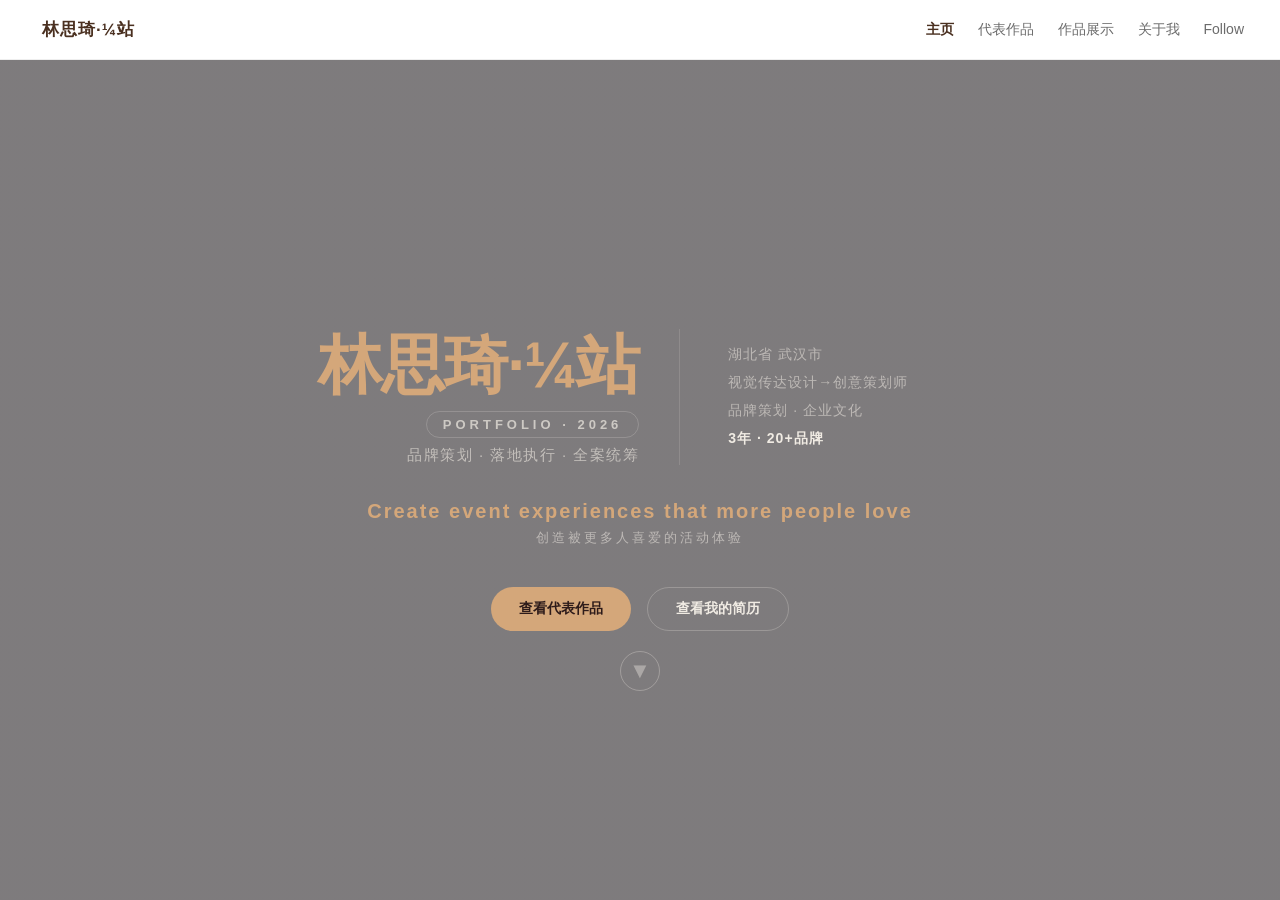
==== commit 3b3d73bd: "add jsDelivr CDN for images + aggressive compression" ====
--- a/repo/index.html
+++ b/repo/index.html
@@ -13,16 +13,16 @@
 <meta name="viewport" content="width=device-width, initial-scale=1.0">
 
 
-<link rel="dns-prefetch" href="https://niloryus8923.github.io"><link rel="preconnect" href="https://niloryus8923.github.io"><title>林思琦的四分之一站</title>
+<link rel="dns-prefetch" href="https://niloryus8923.github.io"><link rel="preconnect" href="https://niloryus8923.github.io"><link rel="dns-prefetch" href="https://cdn.jsdelivr.net"><link rel="preconnect" href="https://cdn.jsdelivr.net"><title>林思琦的四分之一站</title>
 
 
 <style>
 
 
-*{box-sizing:border-box;margin:0;padding:0}html,body{height:100%}body{font-family:-apple-system,"PingFang SC","Microsoft YaHei","Helvetica Neue",Arial,sans-serif;color:#2c2c2c;background:#fff;overflow:hidden}#app{height:100vh;display:flex;flex-direction:column}nav{flex-shrink:0;display:flex;align-items:center;justify-content:space-between;height:60px;padding:0 36px;background:#fff;border-bottom:1px solid rgba(44,44,44,.08);z-index:100}.nl{font-size:17px;font-weight:700;color:#4a3020;letter-spacing:1px;cursor:pointer}nav ul{display:flex;gap:24px;list-style:none}nav ul li{font-size:14px;color:#6b6b6b;font-weight:500;cursor:pointer;padding:4px 0}nav ul li:hover{color:#2c2c2c}nav ul li.sel{color:#C4835A;font-weight:700}nav ul li.hl{color:#4a3020;font-weight:700}#vp{flex:1;position:relative;overflow:hidden}.pg{position:absolute;inset:0;overflow-y:auto}.pg::-webkit-scrollbar{width:4px;background:transparent}.pg::-webkit-scrollbar-thumb{background:#e8c9b8;border-radius:2px}.hm{min-height:100vh;background:linear-gradient(rgba(20,15,18,.55),rgba(20,15,18,.55)),url(hero-bg.webp) center/cover fixed;color:#f0ebe3;display:flex;align-items:center;justify-content:center;padding:80px 40px;text-align:center;position:relative;overflow:hidden}.hc{position:relative;z-index:1}.hc{max-width:700px}.lb{display:inline-block;font-size:13px;letter-spacing:6px;color:rgba(240,235,227,.7);margin-bottom:36px;padding:8px 22px;border:1px solid rgba(240,235,227,.15);border-radius:20px;font-weight:300}.hmn{display:grid;grid-template-columns:1.2fr .8fr;gap:40px;text-align:left;margin-bottom:32px}.hmn-l{border-right:1px solid rgba(240,235,227,.15);padding-right:40px;display:flex;flex-direction:column;align-items:flex-end;gap:8px}.hmn-l .nm{font-size:clamp(40px,7vw,64px);font-weight:200;line-height:1.15;letter-spacing:-1px}.hmn-l .nm .nm-n{font-weight:700;color:#d4a77a}.hmn-l .nm .hl{color:#d4a77a;font-weight:600}.hmn-l .lb{display:inline-block;font-size:13px;letter-spacing:4px;color:rgba(240,235,227,.7);padding:5px 16px;border:1px solid rgba(240,235,227,.2);border-radius:16px;font-weight:600;margin:0}.hmn-l .sb{font-size:clamp(12px,1.4vw,15px);color:rgba(240,235,227,.6);font-weight:300;letter-spacing:1.5px;margin:0;max-width:none}.hmn-r{display:flex;flex-direction:column;justify-content:center;gap:10px;font-size:14px;color:rgba(240,235,227,.55);font-weight:300;letter-spacing:1px;padding-left:8px}.hmn-r span{display:block;white-space:nowrap}.hero-tl{font-size:clamp(15px,2vw,20px);color:#d4a77a;max-width:700px;margin:0 auto 40px;font-weight:700;letter-spacing:2px;line-height:1.4;white-space:nowrap}.hero-tl .hero-tl-en{font-size:11px;color:rgba(240,235,227,.55);letter-spacing:3px;margin-top:6px}.btns{display:flex;justify-content:center;gap:16px;flex-wrap:wrap}.btn{padding:12px 28px;border-radius:30px;font-size:14px;font-weight:600;cursor:pointer;border:none;background:#d4a77a;color:#2d1b1a;display:inline-flex;align-items:center;gap:6px}.btn:hover{transform:translateY(-2px)}.btn.ot{background:transparent;color:#f0ebe3;border:1px solid rgba(240,235,227,.25)}.in{max-width:1100px;margin:0 auto;padding:16px 40px 40px}.pt{font-size:13px;color:#c4835a;font-weight:600;letter-spacing:2px;margin-bottom:2px}.ph1{font-size:26px;font-weight:700;margin-bottom:2px}.pd{font-size:15px;color:#6b6b6b;margin-bottom:40px;max-width:600px}.cg{column-count:2;column-gap:24px}.cc{background:#fff;border-radius:16px;overflow:hidden;cursor:pointer;border:1px solid rgba(44,44,44,.08);transition:transform .25s,box-shadow .25s}.cc{break-inside:avoid;margin-bottom:24px}.cc:hover{transform:translateY(-4px);box-shadow:0 8px 32px rgba(0,0,0,.06)}.cc .cch{height:140px;display:flex;align-items:center;justify-content:center;font-size:48px;background:#edeae3}.cc .ccb{padding:24px 28px 8px}.cc .ccb h3{font-size:20px;font-weight:700;margin-bottom:6px}.cc .ccb .sd{font-size:14px;color:#6b6b6b;line-height:1.6}.cc .cnt{display:inline-flex;align-items:center;gap:4px;margin:0 28px 20px;font-size:13px;color:#c4835a;font-weight:600}.cc .cnt .arw{transition:transform .25s}.cc:hover .cnt .arw{transform:translateX(4px)}.pl{display:grid;grid-template-columns:repeat(auto-fill,minmax(320px,1fr));gap:20px}.pc2{background:#fff;border-radius:12px;overflow:hidden;border:1px solid rgba(44,44,44,.08);transition:transform .25s,box-shadow .25s;cursor:pointer}.pc2:hover{transform:translateY(-4px);box-shadow:0 8px 32px rgba(0,0,0,.06)}.pc2 .pc2h{height:100px;display:flex;align-items:center;justify-content:center;font-size:44px}.pc2 .pc2b{padding:20px 24px 8px}.pc2 .pc2f{display:flex;align-items:center;justify-content:flex-end;gap:4px;padding:10px 24px 14px;border-top:1px solid rgba(44,44,44,.05);font-size:13px;color:#c4835a;font-weight:600}.pc2 .pc2f .arw{transition:transform .25s}.pc2:hover .pc2f .arw{transform:translateX(4px)}.pc2 .ro{font-size:12px;color:#c4835a;font-weight:600;letter-spacing:1px;margin-bottom:6px}.pc2 h4{font-size:16px;font-weight:700;margin-bottom:4px}.pc2 .sb2{font-size:13px;color:#4a7a65;margin-bottom:8px}.pc2 .sm{font-size:14px;color:#6b6b6b;line-height:1.65;margin-bottom:10px}.pc2 .hl{display:flex;flex-wrap:wrap;gap:6px}.pc2 .hl span{font-size:12px;padding:3px 10px;background:#e8c9b8;color:#7a4d30;border-radius:4px}.pw{display:grid;grid-template-columns:repeat(2,1fr);gap:20px}.pc{background:#fff;border-radius:12px;border:1px solid rgba(44,44,44,.08);overflow:hidden;transition:transform .25s,box-shadow .25s;cursor:default}.pc:hover{transform:translateY(-4px);box-shadow:0 8px 32px rgba(0,0,0,.06)}.pc .pc-top{aspect-ratio:16/9;display:flex;align-items:center;justify-content:center;font-size:40px;position:relative;overflow:hidden}.pc .pc-body{padding:18px 22px 22px}.pc .pc-body .pc-tag{font-size:11px;color:#c4835a;font-weight:600;letter-spacing:2px;text-transform:uppercase;margin-bottom:5px}.pc .pc-body h4{font-size:16px;font-weight:700;color:#2c2c2c;line-height:1.35;margin:0 0 6px}.pc .pc-body .pc-desc{font-size:13px;color:#7a7a7a;line-height:1.6;margin:0}.pdv{display:none}.pdv.pdv-sel{display:block}.pdv .pdv-back{display:inline-flex;align-items:center;gap:6px;font-size:14px;color:#6b6b6b;cursor:pointer;margin-bottom:24px;border:none;background:none;padding:0}.pdv .pdv-back:hover{color:#c4835a}.pdv .pdv-img{width:100%;border-radius:16px;overflow:hidden;margin-bottom:28px;background:#f5f0eb;display:flex;align-items:center;justify-content:center}.pdv .pdv-img img{width:100%;display:block;border-radius:12px;box-shadow:0 2px 12px rgba(0,0,0,.06)}.pdv .pdv-body{max-width:780px}.pdv .pdv-body .pdv-tag{font-size:12px;color:#c4835a;font-weight:600;letter-spacing:2px;margin-bottom:6px}.pdv .pdv-body h2{font-size:24px;font-weight:700;color:#2c2c2c;margin-bottom:14px;line-height:1.3}.pdv .pdv-body .pdv-bg{background:#fff;border-radius:12px;padding:0;border:none}.pdv .pdv-body .pdv-bg .it{font-size:11px;color:#c4835a;font-weight:700;letter-spacing:2px;margin-bottom:6px}.pdv .pdv-body .pdv-bg p{font-size:15px;line-height:1.8;color:#444;margin:0}.dh{background:#2d1b1a;color:#f0ebe3;border-radius:16px;padding:48px 44px;margin-bottom:32px}.dh .ro{font-size:12px;color:#d4a77a;font-weight:600;letter-spacing:2px;margin-bottom:10px}.dh h2{font-size:28px;font-weight:700;margin-bottom:8px;line-height:1.3}.dh .sb{font-size:15px;color:rgba(240,235,227,.6);max-width:500px}.dc{display:grid;grid-template-columns:1fr;gap:20px;max-width:780px}.ds{background:#fff;border-radius:12px;padding:28px 32px;border:1px solid rgba(44,44,44,.08)}.ds .it{font-size:11px;color:#c4835a;font-weight:700;letter-spacing:2px;margin-bottom:10px}.ds h3{font-size:18px;font-weight:700;margin-bottom:10px;color:#1a2f28}.ds p{font-size:15px;line-height:1.8;color:#444}.ds .ol{list-style:none;padding:0;margin:0}.ds .ol li{display:flex;gap:12px;padding:10px 0;border-bottom:1px solid rgba(44,44,44,.05);font-size:15px;line-height:1.7;color:#444}.ds .ol li:last-child{border-bottom:none}.ds .ol li .num{flex-shrink:0;width:26px;height:26px;border-radius:50%;background:#e8c9b8;color:#7a4d30;display:flex;align-items:center;justify-content:center;font-size:13px;font-weight:700}.ds .ol li .tx{flex:1;padding-top:3px}.dtg{display:flex;flex-wrap:wrap;gap:8px}.dtg span{font-size:13px;padding:5px 14px;background:#e8c9b8;color:#7a4d30;border-radius:20px;font-weight:600}.dr{background:#fffdee;border-radius:12px;padding:28px 32px;border:1px solid rgba(212,167,122,.2)}.dr .it{font-size:11px;color:#c4835a;font-weight:700;letter-spacing:2px;margin-bottom:6px}.dr .dt{font-size:15px;line-height:1.8;color:#444}.dr .dt strong{color:#4a3020}@media(max-width:700px){.dh{padding:32px 24px}.dh h2{font-size:22px}.ds{padding:20px 18px}.in{padding:12px 20px 30px}}.ag{display:grid;grid-template-columns:1.2fr .8fr;gap:60px}.at p{font-size:16px;margin-bottom:18px;line-height:1.85;color:#444}.at strong{color:#4a3020}.ai{display:grid;gap:12px}.ai .r{display:flex;padding:14px 18px;background:#fff;border-radius:8px;border:1px solid rgba(44,44,44,.08)}.ai .r .l{font-size:12px;color:#6b6b6b;width:80px;flex-shrink:0}.ai .r .v{font-size:14px;font-weight:600}.cw{display:flex;flex-direction:column;align-items:center;justify-content:center;min-height:calc(100vh - 60px);text-align:center;padding:60px 40px}.ch1{font-size:30px;font-weight:700;margin-bottom:16px}.cp{font-size:16px;color:#6b6b6b;max-width:460px;line-height:1.7;margin-bottom:8px}.cn{font-size:14px;color:#6b6b6b;margin-bottom:28px}.ce{font-size:22px;font-weight:600;color:#4a3020;border-bottom:2px solid #e8c9b8;padding-bottom:3px;text-decoration:none}.bk{display:inline-flex;align-items:center;gap:6px;font-size:14px;color:#6b6b6b;cursor:pointer;margin-bottom:28px;border:none;background:none;padding:0}.bk:hover{color:#c4835a}.ar{display:grid;grid-template-columns:300px 1fr;gap:44px;background:#fff;border-radius:16px;padding:40px;border:1px solid rgba(44,44,44,.06);box-shadow:0 4px 24px rgba(0,0,0,.04)}.ar-l{text-align:center}.ar-l img{width:100%;border-radius:12px;object-fit:cover;aspect-ratio:3/4;display:block;margin-bottom:16px}.ar-l .rn{font-size:26px;font-weight:700;color:#1a2f28;margin-bottom:2px}.ar-l .rt{font-size:15px;color:#c4835a;font-weight:600;margin-bottom:8px}.ar-l .rl{display:flex;flex-direction:column;gap:6px;text-align:left;margin-top:14px}.ar-l .rl .ri{display:flex;align-items:center;gap:8px;font-size:14px;color:#444}.ar-l .rl .ri .ic{flex-shrink:0;width:18px;text-align:center;color:#c4835a;font-size:18px;line-height:1}.ar-l .as{margin-top:14px;padding-top:14px;border-top:1px solid rgba(44,44,44,.06);text-align:left}.ar-l .as .ah{font-size:16px;font-weight:700;color:#1a2f28;margin-bottom:10px;display:flex;align-items:center;gap:8px}.ar-l .as .ah::before{content:"";display:inline-block;width:3px;height:16px;background:#d4a77a;border-radius:2px}.ar-l .as p{font-size:14px;line-height:1.7;color:#444;margin:0}.ar-r{display:flex;flex-direction:column;gap:20px}.ar-r .as{border-bottom:1px solid rgba(44,44,44,.06);padding-bottom:16px}.ar-r .as:last-child{border-bottom:none;padding-bottom:0}.ar-r .as .ah{font-size:16px;font-weight:700;color:#1a2f28;margin-bottom:8px;display:flex;align-items:center;gap:8px}.ar-r .as .ah::before{content:"";display:inline-block;width:3px;height:16px;background:#d4a77a;border-radius:2px}.ar-r .as p{font-size:14px;line-height:1.8;color:#555;margin:0 0 6px}.ar-r .ae{margin-bottom:16px;background:#fff;border-radius:12px;padding:18px 20px;border:1px solid rgba(44,44,44,.08);box-shadow:0 2px 8px rgba(0,0,0,.04)}.ar-r .ae:last-child{margin-bottom:0}.ar-r .ae .ad{flex-shrink:0;font-size:12px;color:#c4835a;font-weight:600;width:70px;padding-top:2px}.ar-r .ae .ad2{flex:1}.ar-r .ae .ad2 .at2{font-size:14px;font-weight:600;color:#2c2c2c}.ar-r .ae .ad2 .as2{font-size:13px;color:#6b6b6b}.ar-r .sk{display:flex;flex-wrap:wrap;gap:8px}.ar-r .sk span{padding:5px 14px;background:#edeae3;color:#444;border-radius:20px;font-size:13px;font-weight:500}.ar-r .sk span.hl{background:#d4a77a;color:#fff}.ar-r .ct{font-size:12px;color:#4a3020;font-weight:600;text-decoration:none;display:inline-flex;align-items:center;gap:6px;margin-top:8px;margin-bottom:6px}.ar-r .ct:hover{color:#c4835a}@media(max-width:900px){.ag{grid-template-columns:1fr;gap:36px}.cg{column-count:1;column-gap:0}.pw{grid-template-columns:1fr;gap:36px}}@media(max-width:800px){.ar{grid-template-columns:1fr;gap:28px;padding:24px}.ar-l img{max-width:240px;margin:0 auto 16px}}@media(max-width:700px){nav{padding:0 20px}nav ul{gap:16px}.in{padding:40px 20px 80px}.btns{flex-direction:column;align-items:center}.hm{padding:80px 24px}.hmn{grid-template-columns:1fr;gap:20px;text-align:center}.hmn-l{align-items:center;border-right:none;padding-right:0}.hmn-r{align-items:center}.pdv-img{padding:0}.pdv .pdv-img img{border-radius:8px}}
-
-
-.hm-cards{min-height:100vh;background:linear-gradient(rgba(20,15,18,.55),rgba(20,15,18,.55)),url(card-bg.webp) center/cover fixed;color:#f0ebe3;display:flex;align-items:center;justify-content:center;padding:60px 40px;text-align:center}.hc-cards{max-width:960px;width:100%}.hc-cards .brand-top{font-size:20px;font-weight:200;letter-spacing:4px;margin-bottom:6px}.hc-cards .brand-top strong{color:#d4a77a;font-weight:700}.hc-cards .brand-sub{font-size:12px;color:rgba(240,235,227,.5);letter-spacing:3px;margin-bottom:44px}.cards-grid{display:grid;grid-template-columns:repeat(2,1fr);gap:24px}.nav-card{background:rgba(255,255,255,.08);-webkit-backdrop-filter:blur(12px);backdrop-filter:blur(12px);border-radius:16px;padding:36px 28px 32px;cursor:pointer;border:1px solid rgba(240,235,227,.12);transition:all .35s;text-align:left}.nav-card:hover{transform:translateY(-6px);background:rgba(255,255,255,.14);border-color:rgba(212,167,122,.4);box-shadow:0 12px 40px rgba(0,0,0,.2)}.nav-card .nc-icon{width:52px;height:52px;border-radius:12px;display:flex;align-items:center;justify-content:center;font-size:26px;margin-bottom:20px}.nav-card .nc-title{font-size:22px;font-weight:700;margin-bottom:8px;color:#f0ebe3}.nav-card .nc-desc{font-size:14px;color:rgba(240,235,227,.6);line-height:1.7;margin-bottom:16px}.nav-card .nc-action{font-size:13px;color:#d4a77a;font-weight:600;display:flex;align-items:center;gap:6px}.nav-card .nc-action .arw{transition:transform .3s}.nav-card:hover .nc-action .arw{transform:translateX(6px)}@media(max-width:700px){.cards-grid{grid-template-columns:1fr;gap:16px}.nav-card{padding:28px 24px}.hc-cards .brand-sub{margin-bottom:28px}.hm-cards{padding:40px 20px}}@keyframes bounce{0%,100%{transform:translateY(0)}50%{transform:translateY(8px)}}.hero-tl{animation:heroIn 1.5s ease-out both}.hero-tl span{animation:heroIn 1.8s ease-out 0.3s both}@keyframes heroIn{0%{opacity:0;transform:scale(0.85) translateY(20px);filter:blur(4px)}60%{opacity:1;transform:scale(1.02) translateY(-2px);filter:blur(0)}100%{opacity:1;transform:scale(1) translateY(0);filter:blur(0)}}/* about sub-tabs */.atb{display:flex;gap:4px;margin-bottom:4px;background:#f5f0eb;border-radius:12px;padding:3px;max-width:500px}.atb .tb{flex:1;padding:10px 16px;text-align:center;font-size:14px;font-weight:500;color:#6b6b6b;border:none;background:transparent;border-radius:8px;cursor:pointer;transition:all .25s}.atb .tb.sel{background:#fff;color:#4a3020;font-weight:700;box-shadow:0 2px 8px rgba(0,0,0,.06)}.atb .tb:hover:not(.sel){color:#2c2c2c}.atc{display:none}.atc.atc-sel{display:block}@media(max-width:700px){.atb{max-width:100%}.atb .tb{font-size:13px;padding:8px 10px}}.nav-toggle{display:none;flex-direction:column;gap:5px;cursor:pointer;padding:8px;z-index:200;background:transparent;border:none;margin-left:auto}.nav-toggle span{display:block;width:22px;height:2px;background:#4a3020;border-radius:2px;transition:all .3s}.nav-toggle.open span:nth-child(1){transform:translateY(7px)rotate(45deg)}.nav-toggle.open span:nth-child(2){opacity:0}.nav-toggle.open span:nth-child(3){transform:translateY(-7px)rotate(-45deg)}@media(max-width:700px){nav{padding:0 20px;position:relative;z-index:300}.nav-toggle{display:flex}nav ul{display:none;position:fixed;top:60px;left:0;right:0;background:#fff;flex-direction:column;padding:16px 36px 24px;border-bottom:1px solid rgba(44,44,44,.08);box-shadow:0 8px 24px rgba(0,0,0,.08);z-index:200;gap:0}nav ul.open{display:flex}nav ul li{padding:16px 0;font-size:16px;border-bottom:1px solid rgba(44,44,44,.04)}nav ul li:last-child{border-bottom:none}}@media(max-width:480px){nav{padding:0 16px}.nl{font-size:15px}.nl img{height:16px!important}.hm{padding:60px 20px}.hmn{gap:16px}.hmn-l .nm{font-size:clamp(32px,8vw,44px)}.hero-tl{font-size:14px;letter-spacing:1px;white-space:normal}.hero-tl span{font-size:12px!important}.btn{padding:10px 24px;font-size:13px}.in{padding:32px 16px 60px}.ph1{font-size:22px}.pd{font-size:13px;margin-bottom:24px}.cc .ccb{padding:16px 18px 4px}.cc .ccb h3{font-size:18px}.cc .ccb .sd{font-size:13px}.cc .cnt{margin:0 18px 14px}.pc2 .pc2b{padding:14px 18px 4px}.pc2 .pc2f{padding:8px 18px 12px}.dh{padding:24px 20px}.dh h2{font-size:20px}.dh .sb{font-size:14px}.ds{padding:16px 14px}.dr{padding:18px 16px}.ds .ol li{gap:8px;font-size:14px}.ar{padding:20px 16px;gap:20px}.ar-l img{max-width:200px}.ar-r .ae{flex-direction:column;gap:4px;margin-bottom:14px}.ar-r .ae .ad{width:auto}.pw{gap:14px}.pc .pc-body{padding:12px 14px 16px}.pdv .pdv-body h2{font-size:20px}.pdv .pdv-body .pdv-bg{padding:16px 18px}.cw{padding:40px 24px}.ch1{font-size:24px}.hc-cards .brand-top{font-size:16px}.hm-cards{padding:30px 16px}.nav-card{padding:24px 20px}.nav-card .nc-title{font-size:18px}.atb .tb{padding:8px 6px;font-size:12px}}
+*{box-sizing:border-box;margin:0;padding:0}html,body{height:100%}body{font-family:-apple-system,"PingFang SC","Microsoft YaHei","Helvetica Neue",Arial,sans-serif;color:#2c2c2c;background:#fff;overflow:hidden}#app{height:100vh;display:flex;flex-direction:column}nav{flex-shrink:0;display:flex;align-items:center;justify-content:space-between;height:60px;padding:0 36px;background:#fff;border-bottom:1px solid rgba(44,44,44,.08);z-index:100}.nl{font-size:17px;font-weight:700;color:#4a3020;letter-spacing:1px;cursor:pointer}nav ul{display:flex;gap:24px;list-style:none}nav ul li{font-size:14px;color:#6b6b6b;font-weight:500;cursor:pointer;padding:4px 0}nav ul li:hover{color:#2c2c2c}nav ul li.sel{color:#C4835A;font-weight:700}nav ul li.hl{color:#4a3020;font-weight:700}#vp{flex:1;position:relative;overflow:hidden}.pg{position:absolute;inset:0;overflow-y:auto}.pg::-webkit-scrollbar{width:4px;background:transparent}.pg::-webkit-scrollbar-thumb{background:#e8c9b8;border-radius:2px}.hm{min-height:100vh;background:linear-gradient(rgba(20,15,18,.55),rgba(20,15,18,.55)),url(https://cdn.jsdelivr.net/gh/Niloryus8923/Cichyportfolio.github.io./repo/hero-bg.webp) center/cover fixed;color:#f0ebe3;display:flex;align-items:center;justify-content:center;padding:80px 40px;text-align:center;position:relative;overflow:hidden}.hc{position:relative;z-index:1}.hc{max-width:700px}.lb{display:inline-block;font-size:13px;letter-spacing:6px;color:rgba(240,235,227,.7);margin-bottom:36px;padding:8px 22px;border:1px solid rgba(240,235,227,.15);border-radius:20px;font-weight:300}.hmn{display:grid;grid-template-columns:1.2fr .8fr;gap:40px;text-align:left;margin-bottom:32px}.hmn-l{border-right:1px solid rgba(240,235,227,.15);padding-right:40px;display:flex;flex-direction:column;align-items:flex-end;gap:8px}.hmn-l .nm{font-size:clamp(40px,7vw,64px);font-weight:200;line-height:1.15;letter-spacing:-1px}.hmn-l .nm .nm-n{font-weight:700;color:#d4a77a}.hmn-l .nm .hl{color:#d4a77a;font-weight:600}.hmn-l .lb{display:inline-block;font-size:13px;letter-spacing:4px;color:rgba(240,235,227,.7);padding:5px 16px;border:1px solid rgba(240,235,227,.2);border-radius:16px;font-weight:600;margin:0}.hmn-l .sb{font-size:clamp(12px,1.4vw,15px);color:rgba(240,235,227,.6);font-weight:300;letter-spacing:1.5px;margin:0;max-width:none}.hmn-r{display:flex;flex-direction:column;justify-content:center;gap:10px;font-size:14px;color:rgba(240,235,227,.55);font-weight:300;letter-spacing:1px;padding-left:8px}.hmn-r span{display:block;white-space:nowrap}.hero-tl{font-size:clamp(15px,2vw,20px);color:#d4a77a;max-width:700px;margin:0 auto 40px;font-weight:700;letter-spacing:2px;line-height:1.4;white-space:nowrap}.hero-tl .hero-tl-en{font-size:11px;color:rgba(240,235,227,.55);letter-spacing:3px;margin-top:6px}.btns{display:flex;justify-content:center;gap:16px;flex-wrap:wrap}.btn{padding:12px 28px;border-radius:30px;font-size:14px;font-weight:600;cursor:pointer;border:none;background:#d4a77a;color:#2d1b1a;display:inline-flex;align-items:center;gap:6px}.btn:hover{transform:translateY(-2px)}.btn.ot{background:transparent;color:#f0ebe3;border:1px solid rgba(240,235,227,.25)}.in{max-width:1100px;margin:0 auto;padding:16px 40px 40px}.pt{font-size:13px;color:#c4835a;font-weight:600;letter-spacing:2px;margin-bottom:2px}.ph1{font-size:26px;font-weight:700;margin-bottom:2px}.pd{font-size:15px;color:#6b6b6b;margin-bottom:40px;max-width:600px}.cg{column-count:2;column-gap:24px}.cc{background:#fff;border-radius:16px;overflow:hidden;cursor:pointer;border:1px solid rgba(44,44,44,.08);transition:transform .25s,box-shadow .25s}.cc{break-inside:avoid;margin-bottom:24px}.cc:hover{transform:translateY(-4px);box-shadow:0 8px 32px rgba(0,0,0,.06)}.cc .cch{height:140px;display:flex;align-items:center;justify-content:center;font-size:48px;background:#edeae3}.cc .ccb{padding:24px 28px 8px}.cc .ccb h3{font-size:20px;font-weight:700;margin-bottom:6px}.cc .ccb .sd{font-size:14px;color:#6b6b6b;line-height:1.6}.cc .cnt{display:inline-flex;align-items:center;gap:4px;margin:0 28px 20px;font-size:13px;color:#c4835a;font-weight:600}.cc .cnt .arw{transition:transform .25s}.cc:hover .cnt .arw{transform:translateX(4px)}.pl{display:grid;grid-template-columns:repeat(auto-fill,minmax(320px,1fr));gap:20px}.pc2{background:#fff;border-radius:12px;overflow:hidden;border:1px solid rgba(44,44,44,.08);transition:transform .25s,box-shadow .25s;cursor:pointer}.pc2:hover{transform:translateY(-4px);box-shadow:0 8px 32px rgba(0,0,0,.06)}.pc2 .pc2h{height:100px;display:flex;align-items:center;justify-content:center;font-size:44px}.pc2 .pc2b{padding:20px 24px 8px}.pc2 .pc2f{display:flex;align-items:center;justify-content:flex-end;gap:4px;padding:10px 24px 14px;border-top:1px solid rgba(44,44,44,.05);font-size:13px;color:#c4835a;font-weight:600}.pc2 .pc2f .arw{transition:transform .25s}.pc2:hover .pc2f .arw{transform:translateX(4px)}.pc2 .ro{font-size:12px;color:#c4835a;font-weight:600;letter-spacing:1px;margin-bottom:6px}.pc2 h4{font-size:16px;font-weight:700;margin-bottom:4px}.pc2 .sb2{font-size:13px;color:#4a7a65;margin-bottom:8px}.pc2 .sm{font-size:14px;color:#6b6b6b;line-height:1.65;margin-bottom:10px}.pc2 .hl{display:flex;flex-wrap:wrap;gap:6px}.pc2 .hl span{font-size:12px;padding:3px 10px;background:#e8c9b8;color:#7a4d30;border-radius:4px}.pw{display:grid;grid-template-columns:repeat(2,1fr);gap:20px}.pc{background:#fff;border-radius:12px;border:1px solid rgba(44,44,44,.08);overflow:hidden;transition:transform .25s,box-shadow .25s;cursor:default}.pc:hover{transform:translateY(-4px);box-shadow:0 8px 32px rgba(0,0,0,.06)}.pc .pc-top{aspect-ratio:16/9;display:flex;align-items:center;justify-content:center;font-size:40px;position:relative;overflow:hidden}.pc .pc-body{padding:18px 22px 22px}.pc .pc-body .pc-tag{font-size:11px;color:#c4835a;font-weight:600;letter-spacing:2px;text-transform:uppercase;margin-bottom:5px}.pc .pc-body h4{font-size:16px;font-weight:700;color:#2c2c2c;line-height:1.35;margin:0 0 6px}.pc .pc-body .pc-desc{font-size:13px;color:#7a7a7a;line-height:1.6;margin:0}.pdv{display:none}.pdv.pdv-sel{display:block}.pdv .pdv-back{display:inline-flex;align-items:center;gap:6px;font-size:14px;color:#6b6b6b;cursor:pointer;margin-bottom:24px;border:none;background:none;padding:0}.pdv .pdv-back:hover{color:#c4835a}.pdv .pdv-img{width:100%;border-radius:16px;overflow:hidden;margin-bottom:28px;background:#f5f0eb;display:flex;align-items:center;justify-content:center}.pdv .pdv-img img{width:100%;display:block;border-radius:12px;box-shadow:0 2px 12px rgba(0,0,0,.06)}.pdv .pdv-body{max-width:780px}.pdv .pdv-body .pdv-tag{font-size:12px;color:#c4835a;font-weight:600;letter-spacing:2px;margin-bottom:6px}.pdv .pdv-body h2{font-size:24px;font-weight:700;color:#2c2c2c;margin-bottom:14px;line-height:1.3}.pdv .pdv-body .pdv-bg{background:#fff;border-radius:12px;padding:0;border:none}.pdv .pdv-body .pdv-bg .it{font-size:11px;color:#c4835a;font-weight:700;letter-spacing:2px;margin-bottom:6px}.pdv .pdv-body .pdv-bg p{font-size:15px;line-height:1.8;color:#444;margin:0}.dh{background:#2d1b1a;color:#f0ebe3;border-radius:16px;padding:48px 44px;margin-bottom:32px}.dh .ro{font-size:12px;color:#d4a77a;font-weight:600;letter-spacing:2px;margin-bottom:10px}.dh h2{font-size:28px;font-weight:700;margin-bottom:8px;line-height:1.3}.dh .sb{font-size:15px;color:rgba(240,235,227,.6);max-width:500px}.dc{display:grid;grid-template-columns:1fr;gap:20px;max-width:780px}.ds{background:#fff;border-radius:12px;padding:28px 32px;border:1px solid rgba(44,44,44,.08)}.ds .it{font-size:11px;color:#c4835a;font-weight:700;letter-spacing:2px;margin-bottom:10px}.ds h3{font-size:18px;font-weight:700;margin-bottom:10px;color:#1a2f28}.ds p{font-size:15px;line-height:1.8;color:#444}.ds .ol{list-style:none;padding:0;margin:0}.ds .ol li{display:flex;gap:12px;padding:10px 0;border-bottom:1px solid rgba(44,44,44,.05);font-size:15px;line-height:1.7;color:#444}.ds .ol li:last-child{border-bottom:none}.ds .ol li .num{flex-shrink:0;width:26px;height:26px;border-radius:50%;background:#e8c9b8;color:#7a4d30;display:flex;align-items:center;justify-content:center;font-size:13px;font-weight:700}.ds .ol li .tx{flex:1;padding-top:3px}.dtg{display:flex;flex-wrap:wrap;gap:8px}.dtg span{font-size:13px;padding:5px 14px;background:#e8c9b8;color:#7a4d30;border-radius:20px;font-weight:600}.dr{background:#fffdee;border-radius:12px;padding:28px 32px;border:1px solid rgba(212,167,122,.2)}.dr .it{font-size:11px;color:#c4835a;font-weight:700;letter-spacing:2px;margin-bottom:6px}.dr .dt{font-size:15px;line-height:1.8;color:#444}.dr .dt strong{color:#4a3020}@media(max-width:700px){.dh{padding:32px 24px}.dh h2{font-size:22px}.ds{padding:20px 18px}.in{padding:12px 20px 30px}}.ag{display:grid;grid-template-columns:1.2fr .8fr;gap:60px}.at p{font-size:16px;margin-bottom:18px;line-height:1.85;color:#444}.at strong{color:#4a3020}.ai{display:grid;gap:12px}.ai .r{display:flex;padding:14px 18px;background:#fff;border-radius:8px;border:1px solid rgba(44,44,44,.08)}.ai .r .l{font-size:12px;color:#6b6b6b;width:80px;flex-shrink:0}.ai .r .v{font-size:14px;font-weight:600}.cw{display:flex;flex-direction:column;align-items:center;justify-content:center;min-height:calc(100vh - 60px);text-align:center;padding:60px 40px}.ch1{font-size:30px;font-weight:700;margin-bottom:16px}.cp{font-size:16px;color:#6b6b6b;max-width:460px;line-height:1.7;margin-bottom:8px}.cn{font-size:14px;color:#6b6b6b;margin-bottom:28px}.ce{font-size:22px;font-weight:600;color:#4a3020;border-bottom:2px solid #e8c9b8;padding-bottom:3px;text-decoration:none}.bk{display:inline-flex;align-items:center;gap:6px;font-size:14px;color:#6b6b6b;cursor:pointer;margin-bottom:28px;border:none;background:none;padding:0}.bk:hover{color:#c4835a}.ar{display:grid;grid-template-columns:300px 1fr;gap:44px;background:#fff;border-radius:16px;padding:40px;border:1px solid rgba(44,44,44,.06);box-shadow:0 4px 24px rgba(0,0,0,.04)}.ar-l{text-align:center}.ar-l img{width:100%;border-radius:12px;object-fit:cover;aspect-ratio:3/4;display:block;margin-bottom:16px}.ar-l .rn{font-size:26px;font-weight:700;color:#1a2f28;margin-bottom:2px}.ar-l .rt{font-size:15px;color:#c4835a;font-weight:600;margin-bottom:8px}.ar-l .rl{display:flex;flex-direction:column;gap:6px;text-align:left;margin-top:14px}.ar-l .rl .ri{display:flex;align-items:center;gap:8px;font-size:14px;color:#444}.ar-l .rl .ri .ic{flex-shrink:0;width:18px;text-align:center;color:#c4835a;font-size:18px;line-height:1}.ar-l .as{margin-top:14px;padding-top:14px;border-top:1px solid rgba(44,44,44,.06);text-align:left}.ar-l .as .ah{font-size:16px;font-weight:700;color:#1a2f28;margin-bottom:10px;display:flex;align-items:center;gap:8px}.ar-l .as .ah::before{content:"";display:inline-block;width:3px;height:16px;background:#d4a77a;border-radius:2px}.ar-l .as p{font-size:14px;line-height:1.7;color:#444;margin:0}.ar-r{display:flex;flex-direction:column;gap:20px}.ar-r .as{border-bottom:1px solid rgba(44,44,44,.06);padding-bottom:16px}.ar-r .as:last-child{border-bottom:none;padding-bottom:0}.ar-r .as .ah{font-size:16px;font-weight:700;color:#1a2f28;margin-bottom:8px;display:flex;align-items:center;gap:8px}.ar-r .as .ah::before{content:"";display:inline-block;width:3px;height:16px;background:#d4a77a;border-radius:2px}.ar-r .as p{font-size:14px;line-height:1.8;color:#555;margin:0 0 6px}.ar-r .ae{margin-bottom:16px;background:#fff;border-radius:12px;padding:18px 20px;border:1px solid rgba(44,44,44,.08);box-shadow:0 2px 8px rgba(0,0,0,.04)}.ar-r .ae:last-child{margin-bottom:0}.ar-r .ae .ad{flex-shrink:0;font-size:12px;color:#c4835a;font-weight:600;width:70px;padding-top:2px}.ar-r .ae .ad2{flex:1}.ar-r .ae .ad2 .at2{font-size:14px;font-weight:600;color:#2c2c2c}.ar-r .ae .ad2 .as2{font-size:13px;color:#6b6b6b}.ar-r .sk{display:flex;flex-wrap:wrap;gap:8px}.ar-r .sk span{padding:5px 14px;background:#edeae3;color:#444;border-radius:20px;font-size:13px;font-weight:500}.ar-r .sk span.hl{background:#d4a77a;color:#fff}.ar-r .ct{font-size:12px;color:#4a3020;font-weight:600;text-decoration:none;display:inline-flex;align-items:center;gap:6px;margin-top:8px;margin-bottom:6px}.ar-r .ct:hover{color:#c4835a}@media(max-width:900px){.ag{grid-template-columns:1fr;gap:36px}.cg{column-count:1;column-gap:0}.pw{grid-template-columns:1fr;gap:36px}}@media(max-width:800px){.ar{grid-template-columns:1fr;gap:28px;padding:24px}.ar-l img{max-width:240px;margin:0 auto 16px}}@media(max-width:700px){nav{padding:0 20px}nav ul{gap:16px}.in{padding:40px 20px 80px}.btns{flex-direction:column;align-items:center}.hm{padding:80px 24px}.hmn{grid-template-columns:1fr;gap:20px;text-align:center}.hmn-l{align-items:center;border-right:none;padding-right:0}.hmn-r{align-items:center}.pdv-img{padding:0}.pdv .pdv-img img{border-radius:8px}}
+
+
+.hm-cards{min-height:100vh;background:linear-gradient(rgba(20,15,18,.55),rgba(20,15,18,.55)),url(https://cdn.jsdelivr.net/gh/Niloryus8923/Cichyportfolio.github.io./repo/card-bg.webp) center/cover fixed;color:#f0ebe3;display:flex;align-items:center;justify-content:center;padding:60px 40px;text-align:center}.hc-cards{max-width:960px;width:100%}.hc-cards .brand-top{font-size:20px;font-weight:200;letter-spacing:4px;margin-bottom:6px}.hc-cards .brand-top strong{color:#d4a77a;font-weight:700}.hc-cards .brand-sub{font-size:12px;color:rgba(240,235,227,.5);letter-spacing:3px;margin-bottom:44px}.cards-grid{display:grid;grid-template-columns:repeat(2,1fr);gap:24px}.nav-card{background:rgba(255,255,255,.08);-webkit-backdrop-filter:blur(12px);backdrop-filter:blur(12px);border-radius:16px;padding:36px 28px 32px;cursor:pointer;border:1px solid rgba(240,235,227,.12);transition:all .35s;text-align:left}.nav-card:hover{transform:translateY(-6px);background:rgba(255,255,255,.14);border-color:rgba(212,167,122,.4);box-shadow:0 12px 40px rgba(0,0,0,.2)}.nav-card .nc-icon{width:52px;height:52px;border-radius:12px;display:flex;align-items:center;justify-content:center;font-size:26px;margin-bottom:20px}.nav-card .nc-title{font-size:22px;font-weight:700;margin-bottom:8px;color:#f0ebe3}.nav-card .nc-desc{font-size:14px;color:rgba(240,235,227,.6);line-height:1.7;margin-bottom:16px}.nav-card .nc-action{font-size:13px;color:#d4a77a;font-weight:600;display:flex;align-items:center;gap:6px}.nav-card .nc-action .arw{transition:transform .3s}.nav-card:hover .nc-action .arw{transform:translateX(6px)}@media(max-width:700px){.cards-grid{grid-template-columns:1fr;gap:16px}.nav-card{padding:28px 24px}.hc-cards .brand-sub{margin-bottom:28px}.hm-cards{padding:40px 20px}}@keyframes bounce{0%,100%{transform:translateY(0)}50%{transform:translateY(8px)}}.hero-tl{animation:heroIn 1.5s ease-out both}.hero-tl span{animation:heroIn 1.8s ease-out 0.3s both}@keyframes heroIn{0%{opacity:0;transform:scale(0.85) translateY(20px);filter:blur(4px)}60%{opacity:1;transform:scale(1.02) translateY(-2px);filter:blur(0)}100%{opacity:1;transform:scale(1) translateY(0);filter:blur(0)}}/* about sub-tabs */.atb{display:flex;gap:4px;margin-bottom:4px;background:#f5f0eb;border-radius:12px;padding:3px;max-width:500px}.atb .tb{flex:1;padding:10px 16px;text-align:center;font-size:14px;font-weight:500;color:#6b6b6b;border:none;background:transparent;border-radius:8px;cursor:pointer;transition:all .25s}.atb .tb.sel{background:#fff;color:#4a3020;font-weight:700;box-shadow:0 2px 8px rgba(0,0,0,.06)}.atb .tb:hover:not(.sel){color:#2c2c2c}.atc{display:none}.atc.atc-sel{display:block}@media(max-width:700px){.atb{max-width:100%}.atb .tb{font-size:13px;padding:8px 10px}}.nav-toggle{display:none;flex-direction:column;gap:5px;cursor:pointer;padding:8px;z-index:200;background:transparent;border:none;margin-left:auto}.nav-toggle span{display:block;width:22px;height:2px;background:#4a3020;border-radius:2px;transition:all .3s}.nav-toggle.open span:nth-child(1){transform:translateY(7px)rotate(45deg)}.nav-toggle.open span:nth-child(2){opacity:0}.nav-toggle.open span:nth-child(3){transform:translateY(-7px)rotate(-45deg)}@media(max-width:700px){nav{padding:0 20px;position:relative;z-index:300}.nav-toggle{display:flex}nav ul{display:none;position:fixed;top:60px;left:0;right:0;background:#fff;flex-direction:column;padding:16px 36px 24px;border-bottom:1px solid rgba(44,44,44,.08);box-shadow:0 8px 24px rgba(0,0,0,.08);z-index:200;gap:0}nav ul.open{display:flex}nav ul li{padding:16px 0;font-size:16px;border-bottom:1px solid rgba(44,44,44,.04)}nav ul li:last-child{border-bottom:none}}@media(max-width:480px){nav{padding:0 16px}.nl{font-size:15px}.nl img{height:16px!important}.hm{padding:60px 20px}.hmn{gap:16px}.hmn-l .nm{font-size:clamp(32px,8vw,44px)}.hero-tl{font-size:14px;letter-spacing:1px;white-space:normal}.hero-tl span{font-size:12px!important}.btn{padding:10px 24px;font-size:13px}.in{padding:32px 16px 60px}.ph1{font-size:22px}.pd{font-size:13px;margin-bottom:24px}.cc .ccb{padding:16px 18px 4px}.cc .ccb h3{font-size:18px}.cc .ccb .sd{font-size:13px}.cc .cnt{margin:0 18px 14px}.pc2 .pc2b{padding:14px 18px 4px}.pc2 .pc2f{padding:8px 18px 12px}.dh{padding:24px 20px}.dh h2{font-size:20px}.dh .sb{font-size:14px}.ds{padding:16px 14px}.dr{padding:18px 16px}.ds .ol li{gap:8px;font-size:14px}.ar{padding:20px 16px;gap:20px}.ar-l img{max-width:200px}.ar-r .ae{flex-direction:column;gap:4px;margin-bottom:14px}.ar-r .ae .ad{width:auto}.pw{gap:14px}.pc .pc-body{padding:12px 14px 16px}.pdv .pdv-body h2{font-size:20px}.pdv .pdv-body .pdv-bg{padding:16px 18px}.cw{padding:40px 24px}.ch1{font-size:24px}.hc-cards .brand-top{font-size:16px}.hm-cards{padding:30px 16px}.nav-card{padding:24px 20px}.nav-card .nc-title{font-size:18px}.atb .tb{padding:8px 6px;font-size:12px}}
 
 
 .ar-r .ae-header{display:flex;justify-content:space-between;align-items:flex-start;margin-bottom:10px}.pdv-cover{width:100%;border-radius:12px;overflow:hidden;margin-bottom:20px;background:#f5f0eb;box-shadow:0 2px 12px rgba(0,0,0,.06)}.pdv-cover img{width:100%;display:block;max-height:55vh;object-fit:cover;border-radius:8px}.pdv-body{background:#fff;border-radius:16px;padding:32px;box-shadow:0 2px 16px rgba(0,0,0,.06)}.pdv-btn{display:inline-flex;align-items:center;gap:8px;margin-top:16px;padding:10px 28px;border-radius:999px;font-size:14px;font-weight:600;cursor:pointer;border:none;background:#1a1a1a;color:#fff;transition:background .25s;width:100%}.pdv-btn:hover{background:#333}.pdv-title-row{display:flex;justify-content:space-between;align-items:center;gap:12px;margin-bottom:14px}.pdv .pdv-body .pdv-tag{font-size:12px;color:#c4835a;font-weight:600;letter-spacing:2px;padding:4px 12px;border:1px solid #c4835a;border-radius:20px;white-space:nowrap;flex-shrink:0}.pdv-btn:hover{background:#b07050}.modal-overlay{position:fixed;inset:0;background:rgba(0,0,0,.88);z-index:1000;display:none;align-items:center;justify-content:center;padding:40px;cursor:pointer;-webkit-backdrop-filter:blur(4px);backdrop-filter:blur(4px)}.modal-overlay.show{display:flex}.modal-overlay img{max-width:95%;max-height:90vh;width:auto;height:auto;object-fit:scale-down;border-radius:6px;box-shadow:0 8px 48px rgba(0,0,0,.5)}@media(max-width:700px){.modal-overlay{padding:16px}.modal-overlay img{max-width:100%;max-height:85vh}}.modal-close{position:fixed;top:24px;right:32px;color:#fff;font-size:36px;cursor:pointer;z-index:1001;background:none;border:none;line-height:1;opacity:.8;transition:opacity .2s}.modal-close:hover{opacity:1}.pdv-slide{max-height:0;overflow:hidden;transition:max-height .5s ease}.pdv-slide.open{max-height:20000px}.pdv-slide-inner{padding-top:24px}.pdv-slide-inner img{width:100%;display:block;border-radius:12px;box-shadow:0 2px 16px rgba(0,0,0,.08)}@media(max-width:700px){.pdv-slide-inner img{border-radius:8px}}
@@ -52,13 +52,13 @@
 <div id="app">
 
 
-<nav><div class="nl"><picture><source srcset="logo.avif" type="image/avif"><img src="logo.webp" decoding="async" alt="" style="height:19px;vertical-align:bottom;margin-right:6px"></picture>林思琦·¼站</div><div class="nav-toggle" id="navToggle"><span></span><span></span><span></span></div><ul id="navMenu"><li id="nH" class="hl sel">主页</li><li id="nPj">代表作品</li><li id="nPo">作品展示</li><li id="nA">关于我</li><li id="nC">Follow</li></ul></nav>
+<nav><div class="nl"><picture><source srcset="https://cdn.jsdelivr.net/gh/Niloryus8923/Cichyportfolio.github.io./repo/logo.avif" type="image/avif"><img src="https://cdn.jsdelivr.net/gh/Niloryus8923/Cichyportfolio.github.io./repo/logo.webp" decoding="async" alt="" style="height:19px;vertical-align:bottom;margin-right:6px"></picture>林思琦·¼站</div><div class="nav-toggle" id="navToggle"><span></span><span></span><span></span></div><ul id="navMenu"><li id="nH" class="hl sel">主页</li><li id="nPj">代表作品</li><li id="nPo">作品展示</li><li id="nA">关于我</li><li id="nC">Follow</li></ul></nav>
 
 
 <div id="vp">
 
 
-<div class="pg" id="pH" style="display:none"><div class="hm-cards"><div class="hc-cards"><div class="brand-top"><strong>林思琦·¼站</strong></div><div class="brand-sub">Cichy Lynn &middot; PORTFOLIO 2026</div><div class="cards-grid"><div class="nav-card" onclick="sw('pPj')"><div class="nc-icon" style="background:rgba(212,167,122,.25)">📋</div><div class="nc-title">代表作品</div><div class="nc-desc">政企品牌 &middot; 商业空间 &middot; 文旅品牌 &middot; 线上运营<br>20+品牌实战，横跨四大领域</div><div class="nc-action">进入项目 <span class="arw">→</span></div></div><div class="nav-card" onclick="sw('pPo');setTimeout(rP,100)"><div class="nc-icon" style="background:rgba(200,180,160,.25)">🎨</div><div class="nc-title">作品展示</div><div class="nc-desc">从策划到落地<br>每一个项目都是值得打磨的作品</div><div class="nc-action">浏览作品 <span class="arw">→</span></div></div><div class="nav-card" onclick="sw('pA')"><div class="nc-icon" style="background:rgba(160,180,160,.25)">📖</div><div class="nc-title">About</div><div class="nc-desc">品牌策划 &middot; 统筹落地 &middot; 3年经验<br>视觉传达 → 创意策划师的成长之路</div><div class="nc-action">了解我 <span class="arw">→</span></div></div><div class="nav-card" onclick="sw('pC')"><div class="nc-icon" style="background:rgba(200,160,140,.25)">✉️</div><div class="nc-title">Follow</div><div class="nc-desc">合作邀约 &middot; 项目沟通<br>期待与你的对话</div><div class="nc-action">联系我 <span class="arw">→</span></div></div></div></div></div></div><div class="pg" id="pHm" style="display:block"><div class="hm"><div class="hc"><div class="hmn"><div class="hmn-l"><div class="nm"><span class="nm-n">林思琦</span><span class="hl">·¼站</span></div><div class="lb">PORTFOLIO &middot; 2026</div><p class="sb">品牌策划 &middot; 落地执行 &middot; 全案统筹</p></div><div class="hmn-r"><span>湖北省 武汉市</span><span>视觉传达设计→创意策划师</span><span>品牌策划 &middot; 企业文化</span><span style="font-weight:700;color:#f0ebe3">3年 &middot; 20+品牌</span></div></div><div class="hero-tl">Create event experiences that more people love<br><span style="font-size:13px;letter-spacing:3px;color:rgba(240,235,227,.55);font-weight:300;display:block;margin-top:4px">创造被更多人喜爱的活动体验</span></div><div class="btns"><button class="btn" id="gPj" onclick="sw('pPj')">查看代表作品</button><button class="btn ot" id="gA" onclick="sw('pA');setTimeout(function(){swA(0)},50)">查看我的简历</button></div><div style="text-align:center;margin-top:20px;cursor:pointer" onclick="sw('pH')"><span style="width:40px;height:40px;border:1px solid rgba(240,235,227,0.3);border-radius:50%;display:inline-flex;align-items:center;justify-content:center;font-size:22px;color:rgba(240,235,227,0.4);animation:bounce 2s infinite">▼</span></div></div></div></div><div class="pg" id="pPj" style="display:none"><div class="in"><button class="bk" onclick="sw('pH')"><svg width="20" height="20" viewBox="0 0 24 24" fill="currentColor" style="vertical-align:middle"><polygon points="16,4 16,20 4,12"/></svg> 返回主页</button><div class="pt">01 · PROJECTS</div><div class="ph1">代表作品</div><div class="pd">按领域分类，点击进入查看具体项目</div><div class="cg"><div class="cc" onclick="goC('gov')"><div class="cch" style="padding:0;overflow:hidden;background:transparent;height:auto;line-height:0"><picture><source srcset="gov_cover.avif" type="image/avif"><img loading="lazy" decoding="async" src="gov_cover.webp" style="width:100%;height:auto;display:block"></picture></div><div class="ccb"><h3>政企品牌</h3><p class="sd">Government & Enterprise</p><p class="sd">工会文体赛事、集团内部活动、企业文化策划等政企项目</p></div><span class="cnt">查看详情 <span class="arw">→</span></span></div><div class="cc" onclick="goC('commercial')"><div class="cch" style="padding:0;overflow:hidden;background:transparent;height:auto;line-height:0"><picture><source srcset="commercial_cover.avif" type="image/avif"><img loading="lazy" decoding="async" src="commercial_cover.webp" style="width:100%;height:auto;display:block"></picture></div><div class="ccb"><h3>商业空间</h3><p class="sd">Commercial Space</p><p class="sd">商圈引流活动、圈层社群活动、跨界联名营销等商业项目</p></div><span class="cnt">查看详情 <span class="arw">→</span></span></div><div class="cc" onclick="goC('tourism')"><div class="cch" style="padding:0;overflow:hidden;background:transparent;height:auto;line-height:0"><picture><source srcset="tourism_cover.avif" type="image/avif"><img loading="lazy" decoding="async" src="tourism_cover.webp" style="width:100%;height:auto;display:block"></picture></div><div class="ccb"><h3>文旅品牌</h3><p class="sd">Cultural Tourism</p><p class="sd">文旅节庆IP打造、在地文化活动、景区品牌营销等文旅项目</p></div><span class="cnt">查看详情 <span class="arw">→</span></span></div><div class="cc" onclick="goC('digital')"><div class="cch" style="padding:0;overflow:hidden;background:transparent;height:auto;line-height:0"><picture><source srcset="digital_cover.avif" type="image/avif"><img loading="lazy" decoding="async" src="digital_cover.webp" style="width:100%;height:auto;display:block"></picture></div><div class="ccb"><h3>线上内容运营</h3><p class="sd">Digital Content Operation</p><p class="sd">公众号/视频号年度内容规划、栏目化运营、数据增长策略</p></div><span class="cnt">查看详情 <span class="arw">→</span></span></div></div></div></div>
+<div class="pg" id="pH" style="display:none"><div class="hm-cards"><div class="hc-cards"><div class="brand-top"><strong>林思琦·¼站</strong></div><div class="brand-sub">Cichy Lynn &middot; PORTFOLIO 2026</div><div class="cards-grid"><div class="nav-card" onclick="sw('pPj')"><div class="nc-icon" style="background:rgba(212,167,122,.25)">📋</div><div class="nc-title">代表作品</div><div class="nc-desc">政企品牌 &middot; 商业空间 &middot; 文旅品牌 &middot; 线上运营<br>20+品牌实战，横跨四大领域</div><div class="nc-action">进入项目 <span class="arw">→</span></div></div><div class="nav-card" onclick="sw('pPo');setTimeout(rP,100)"><div class="nc-icon" style="background:rgba(200,180,160,.25)">🎨</div><div class="nc-title">作品展示</div><div class="nc-desc">从策划到落地<br>每一个项目都是值得打磨的作品</div><div class="nc-action">浏览作品 <span class="arw">→</span></div></div><div class="nav-card" onclick="sw('pA')"><div class="nc-icon" style="background:rgba(160,180,160,.25)">📖</div><div class="nc-title">About</div><div class="nc-desc">品牌策划 &middot; 统筹落地 &middot; 3年经验<br>视觉传达 → 创意策划师的成长之路</div><div class="nc-action">了解我 <span class="arw">→</span></div></div><div class="nav-card" onclick="sw('pC')"><div class="nc-icon" style="background:rgba(200,160,140,.25)">✉️</div><div class="nc-title">Follow</div><div class="nc-desc">合作邀约 &middot; 项目沟通<br>期待与你的对话</div><div class="nc-action">联系我 <span class="arw">→</span></div></div></div></div></div></div><div class="pg" id="pHm" style="display:block"><div class="hm"><div class="hc"><div class="hmn"><div class="hmn-l"><div class="nm"><span class="nm-n">林思琦</span><span class="hl">·¼站</span></div><div class="lb">PORTFOLIO &middot; 2026</div><p class="sb">品牌策划 &middot; 落地执行 &middot; 全案统筹</p></div><div class="hmn-r"><span>湖北省 武汉市</span><span>视觉传达设计→创意策划师</span><span>品牌策划 &middot; 企业文化</span><span style="font-weight:700;color:#f0ebe3">3年 &middot; 20+品牌</span></div></div><div class="hero-tl">Create event experiences that more people love<br><span style="font-size:13px;letter-spacing:3px;color:rgba(240,235,227,.55);font-weight:300;display:block;margin-top:4px">创造被更多人喜爱的活动体验</span></div><div class="btns"><button class="btn" id="gPj" onclick="sw('pPj')">查看代表作品</button><button class="btn ot" id="gA" onclick="sw('pA');setTimeout(function(){swA(0)},50)">查看我的简历</button></div><div style="text-align:center;margin-top:20px;cursor:pointer" onclick="sw('pH')"><span style="width:40px;height:40px;border:1px solid rgba(240,235,227,0.3);border-radius:50%;display:inline-flex;align-items:center;justify-content:center;font-size:22px;color:rgba(240,235,227,0.4);animation:bounce 2s infinite">▼</span></div></div></div></div><div class="pg" id="pPj" style="display:none"><div class="in"><button class="bk" onclick="sw('pH')"><svg width="20" height="20" viewBox="0 0 24 24" fill="currentColor" style="vertical-align:middle"><polygon points="16,4 16,20 4,12"/></svg> 返回主页</button><div class="pt">01 · PROJECTS</div><div class="ph1">代表作品</div><div class="pd">按领域分类，点击进入查看具体项目</div><div class="cg"><div class="cc" onclick="goC('gov')"><div class="cch" style="padding:0;overflow:hidden;background:transparent;height:auto;line-height:0"><picture><source srcset="https://cdn.jsdelivr.net/gh/Niloryus8923/Cichyportfolio.github.io./repo/gov_cover.avif" type="image/avif"><img loading="lazy" decoding="async" src="https://cdn.jsdelivr.net/gh/Niloryus8923/Cichyportfolio.github.io./repo/gov_cover.webp" style="width:100%;height:auto;display:block"></picture></div><div class="ccb"><h3>政企品牌</h3><p class="sd">Government & Enterprise</p><p class="sd">工会文体赛事、集团内部活动、企业文化策划等政企项目</p></div><span class="cnt">查看详情 <span class="arw">→</span></span></div><div class="cc" onclick="goC('commercial')"><div class="cch" style="padding:0;overflow:hidden;background:transparent;height:auto;line-height:0"><picture><source srcset="https://cdn.jsdelivr.net/gh/Niloryus8923/Cichyportfolio.github.io./repo/commercial_cover.avif" type="image/avif"><img loading="lazy" decoding="async" src="https://cdn.jsdelivr.net/gh/Niloryus8923/Cichyportfolio.github.io./repo/commercial_cover.webp" style="width:100%;height:auto;display:block"></picture></div><div class="ccb"><h3>商业空间</h3><p class="sd">Commercial Space</p><p class="sd">商圈引流活动、圈层社群活动、跨界联名营销等商业项目</p></div><span class="cnt">查看详情 <span class="arw">→</span></span></div><div class="cc" onclick="goC('tourism')"><div class="cch" style="padding:0;overflow:hidden;background:transparent;height:auto;line-height:0"><picture><source srcset="https://cdn.jsdelivr.net/gh/Niloryus8923/Cichyportfolio.github.io./repo/tourism_cover.avif" type="image/avif"><img loading="lazy" decoding="async" src="https://cdn.jsdelivr.net/gh/Niloryus8923/Cichyportfolio.github.io./repo/tourism_cover.webp" style="width:100%;height:auto;display:block"></picture></div><div class="ccb"><h3>文旅品牌</h3><p class="sd">Cultural Tourism</p><p class="sd">文旅节庆IP打造、在地文化活动、景区品牌营销等文旅项目</p></div><span class="cnt">查看详情 <span class="arw">→</span></span></div><div class="cc" onclick="goC('digital')"><div class="cch" style="padding:0;overflow:hidden;background:transparent;height:auto;line-height:0"><picture><source srcset="https://cdn.jsdelivr.net/gh/Niloryus8923/Cichyportfolio.github.io./repo/digital_cover.avif" type="image/avif"><img loading="lazy" decoding="async" src="https://cdn.jsdelivr.net/gh/Niloryus8923/Cichyportfolio.github.io./repo/digital_cover.webp" style="width:100%;height:auto;display:block"></picture></div><div class="ccb"><h3>线上内容运营</h3><p class="sd">Digital Content Operation</p><p class="sd">公众号/视频号年度内容规划、栏目化运营、数据增长策略</p></div><span class="cnt">查看详情 <span class="arw">→</span></span></div></div></div></div>
 
 
 <div class="pg" id="pCt" style="display:none"><div class="in"><button class="bk" id="bCt"><svg width="20" height="20" viewBox="0 0 24 24" fill="currentColor" style="vertical-align:middle"><polygon points="16,4 16,20 4,12"/></svg> 返回代表作品</button><div id="cH"></div><div class="pl" id="cL"></div></div></div>
@@ -70,7 +70,7 @@
 <div class="pg" id="pPo" style="display:none"><div class="in"><div class="pt">02 · PORTFOLIO</div><div class="ph1">作品展示</div><div class="pd" style="color:#888;font-size:13px;margin:-4px 0 8px">为保护创作版权，展示内容均做了低画质处理</div><div class="pd">从策划到落地，每一个项目案例都是值得反复打磨的作品</div><div class="pw" id="pG"></div><div class="pdv" id="pPoDv"><div class="pdv-back" id="pPoBack"><svg width="20" height="20" viewBox="0 0 24 24" fill="currentColor" style="vertical-align:middle"><polygon points="16,4 16,20 4,12"/></svg> 返回作品展示</div><div class="pdv-body"><div class="pdv-cover" id="pPoCover"></div><div class="pdv-title-row"><h2 id="pPoTitle"></h2><div class="pdv-tag" id="pPoTag"></div></div><div class="pdv-bg"><div class="it">项目背景</div><p id="pPoBg"></p></div><button class="pdv-btn" onclick="toggleSlide()">查看完整作品 <span style="font-weight:400;opacity:.65;margin-left:4px">/ View Full Work</span> <svg width="28" height="28" viewBox="0 0 24 24" style="vertical-align:middle;flex-shrink:0;margin-left:auto"><circle cx="12" cy="12" r="11" fill="#fff"/><path d="M9 18l6-6-6-6" fill="none" stroke="#1a1a1a" stroke-width="1.8" stroke-linecap="round" stroke-linejoin="round"/></svg></button></div><div class="pdv-slide" id="pPoSlide"><div class="pdv-slide-inner"><img loading="lazy" decoding="async" id="pPoSlideImg" src="" alt=""></div></div><div class="pdv-img" id="pPoImg"></div></div></div><div class="modal-overlay" id="pMo" onclick="closeModal()"><div class="loader"></div><span class="modal-close">&times;</span><img loading="lazy" decoding="async" id="pMoImg" src="" alt=""></div></div></div></div>
 
 
-<div class="pg" id="pA" style="display:none"><div class="in"><button class="bk" onclick="sw('pH')"><svg width="20" height="20" viewBox="0 0 24 24" fill="currentColor" style="vertical-align:middle"><polygon points="16,4 16,20 4,12"/></svg> 返回主页</button><div class="atb"><button class="tb sel" onclick="swA(0)">📄 简历</button><button class="tb" onclick="swA(1)">📋 工作SOP</button><button class="tb" onclick="swA(2)">🎯 兴趣爱好</button></div><div class="pt">03 · ABOUT</div><div class="ph1">关于我</div><div class="atc atc-sel" id="aR"><div class="ar"><div class="ar-l"><picture><source srcset="photo.avif" type="image/avif"><img loading="lazy" decoding="async" src="photo.webp" alt="林思琦"></picture><div class="rn">林思琦</div><div class="rt">品牌策划 / 统筹落地</div><div class="rl"><div class="ri"><span class="ic"></span><span>武汉 · 26岁</span></div><div class="ri"><span class="ic"></span><span>视觉传达设计 本科</span></div><div class="ri"><span class="ic"></span><span>1136174111@qq.com</span></div></div><div class="as"><div class="ah">个人简介</div><p>视觉传达科班出身，3年从设计转向策划与全案统筹，擅长用"可落地的创意"为品牌赢得真实关注。累计服务20+品牌，横跨政企、商业空间、文旅和互联网领域，具备从策略规划到落地执行的全链路能力。</p></div></div><div class="ar-r"><div class="as"><div class="ah">工作经历</div>    <div class="ae">
+<div class="pg" id="pA" style="display:none"><div class="in"><button class="bk" onclick="sw('pH')"><svg width="20" height="20" viewBox="0 0 24 24" fill="currentColor" style="vertical-align:middle"><polygon points="16,4 16,20 4,12"/></svg> 返回主页</button><div class="atb"><button class="tb sel" onclick="swA(0)">📄 简历</button><button class="tb" onclick="swA(1)">📋 工作SOP</button><button class="tb" onclick="swA(2)">🎯 兴趣爱好</button></div><div class="pt">03 · ABOUT</div><div class="ph1">关于我</div><div class="atc atc-sel" id="aR"><div class="ar"><div class="ar-l"><picture><source srcset="https://cdn.jsdelivr.net/gh/Niloryus8923/Cichyportfolio.github.io./repo/photo.avif" type="image/avif"><img loading="lazy" decoding="async" src="https://cdn.jsdelivr.net/gh/Niloryus8923/Cichyportfolio.github.io./repo/photo.webp" alt="林思琦"></picture><div class="rn">林思琦</div><div class="rt">品牌策划 / 统筹落地</div><div class="rl"><div class="ri"><span class="ic"></span><span>武汉 · 26岁</span></div><div class="ri"><span class="ic"></span><span>视觉传达设计 本科</span></div><div class="ri"><span class="ic"></span><span>1136174111@qq.com</span></div></div><div class="as"><div class="ah">个人简介</div><p>视觉传达科班出身，3年从设计转向策划与全案统筹，擅长用"可落地的创意"为品牌赢得真实关注。累计服务20+品牌，横跨政企、商业空间、文旅和互联网领域，具备从策略规划到落地执行的全链路能力。</p></div></div><div class="ar-r"><div class="as"><div class="ah">工作经历</div>    <div class="ae">
 
 
       <div class="ae-header">
@@ -244,7 +244,8 @@
 function goC(c){cG=c;var ca=D.filter(function(x){return x.cat==c});var r="";var hdr='<div class="dh"><div class="ro">'+C[c]+'</div><p class="sb">以下是相关领域代表作品</p></div>';document.getElementById("cH").innerHTML=hdr;for(var i=0;i<ca.length;i++){var p=ca[i];r+='<div class="pc2"><div class="pc2h"></div><div class="pc2b"><div class="ro">'+p.r+'</div><h4>'+p.t+'</h4><p class="sb2">'+p.b+'</p><p class="sm">'+p.s+'</p><div class="hl">';for(var j=0;j<p.h.length;j++){r+='<span>'+p.h[j]+'</span>'}r+='</div></div><div class="pc2f">查看详情 <span class="arw">→</span></div></div>'}document.getElementById("cL").innerHTML=r;sw("pCt")}
 
 
-var Po=[{e:"🎉",t:"盛天网络年会十周年",c:"品牌活动",d:"十周年庆典全案策划，从创意到落地打造品牌高光时刻",bg:"#d4a77a",img:"shengtian.webp",himg:"shengtian_card.webp",bi:"盛天网络成立于2006年，是国内领先的场景化互联网平台企业。本次十周年年会以「拾光聚力 盛启星途」为主题，将庆典构想为一艘穿越时空的「宇宙飞船」。项目以「光」为叙事线索，以「拾光聚力」与「盛启星途」为情感主线，从前期的创意策划、视觉设计，到中期的舞台搭建、流程编排，再到后期的现场执行与传播推广，实现全链路统筹。活动现场以沉浸式光影体验为核心，通过时间长廊、互动装置、主题节目等环节，让每一位「船员」在拾光之旅中重温十年征程，共同驶向品牌未来。"},{e:"🏮",t:"黄鹤楼中式婚礼秀",c:"文旅活动",d:"在地文化IP与中式婚礼美学融合，打造现象级文化大秀",bg:"#c4835a",img:"huanghelou.webp",himg:"huanghelou_card.webp",bi:"黄鹤楼作为武汉地标文化IP，本次中式婚礼秀以“黄鹤衔喜”为主题，融合传统婚俗礼仪与现代舞台美学，在千年名楼之下打造了一场沉浸式国风婚礼大秀。项目涵盖活动策划、场景搭建、流程编排、服化道统筹及传播推广全链路执行。"},{e:"🧧",t:"湖北联投内购年货节",c:"政企活动",d:"集团大型年货节展区规划、新品联动首发与内部营销",bg:"#b8734a",img:"liantou.webp",himg:"liantou_card.webp",bi:"湖北联投集团大型内部年货节，以“联年弘运 马力全开”为主题，联动集团旗下增益冷链等多元产业板块，规划超1300m³展区，完成新品首发与内部营销。项目从展区规划、动线设计到现场执行实现全链路统筹。"},{e:"🌐",t:"云途物流跨境物流电商峰会",c:"商业峰会",d:"跨境物流行业峰会全案策划、内容设计与统筹执行",bg:"#4a7a65",img:"yuntu.webp",himg:"yuntu_card.webp",bi:"云途物流作为跨境物流行业领军企业，本次峰会以“链通全球”为主题，汇聚行业精英，探讨跨境物流新趋势。项目涵盖峰会全案策划、内容设计、嘉宾邀约、场地搭建及现场执行全流程。"},{e:"🐎",t:"新疆天马文化园文旅产品规划",c:"文旅策划",d:"天马文化园文旅产品体系搭建与沉浸式体验规划设计",bg:"#5a6a4a",img:"tianma.webp",himg:"tianma_card.webp",bi:"以“天马之乡”昭苏为核心IP，对天马文化园进行文旅产品体系规划，涵盖马文化体验、草原休闲、冰雪旅游等多元产品线，构建沉浸式文旅体验场景，打造新疆文旅新地标。"},{e:"🏡",t:"湖北科投之寓6-8月社群规划",c:"社群运营",d:"长租公寓夏季社群活动策划与全周期运营规划方案",bg:"#3a6a6a",img:"zhiyu6_img.webp",himg:"zhiyu6_card.webp",bi:"面向光谷青年长租公寓客群，策划夏季社群活动全周期运营方案，涵盖运动社交、兴趣工坊、户外探索等系列活动，以“圈层语言”撬动Z世代租客的参与感与归属感，提升公寓品牌黏性。"},{e:"🎬",t:"之寓宣传片拍摄方案",c:"影视策划",d:"湖北科投光谷安居租赁住宅社区品牌宣传片策划与拍摄",bg:"#4a5a6a",img:"zhiyu.webp",himg:"zhiyu_card.webp",bi:"之寓是由湖北科投光谷安居打造的租赁住宅社区品牌，致力于为光谷青年提供高品质的租住生活体验。本次宣传片以\u201c之寓·光谷青年家\u201d为核心理念，通过镜头语言展现社区的品质空间、社群氛围与生活美学，传递\u201c不止是租房，更是生活方式\u201d的品牌主张。"},{e:"🎤",t:"庐山文旅“银河热恋”演唱会",c:"文旅活动",d:"文旅景区主题演唱会策划、舞台设计与落地执行",bg:"#5a4a6a",img:"lushan.webp",himg:"lushan_card.webp",bi:"以庐山文旅为背景，策划“银河热恋”主题演唱会，将山水实景与音乐舞台融合，打造文旅景区+音乐IP的创新体验。涵盖舞台设计、演出编排、票务运营及传播推广全链路。"},{e:"👨‍👩‍👧‍👦",t:"工商银行亲子客群活动",c:"品牌活动",d:"银行亲子客群主题活动策划，以情感链接驱动品牌好感",bg:"#3a5a7a",img:"gongshang.webp",himg:"gongshang_card.webp",bi:"面向工商银行亲子客群，策划以情感链接为核心的品牌主题活动，涵盖亲子互动、财商教育、家庭体验等环节，以温暖有爱的活动体验增强银行与客户之间的情感纽带。"},{e:"🥟",t:"中华美食荟",c:"美食节",d:"美食文化节活动策划、展区规划与品牌推广全流程",bg:"#7a6a3a",img:"meishi.webp",himg:"meishi_card.webp",bi:"以中华美食文化为主题的大型美食节活动策划，汇聚各地特色美食，设置主题展区、美食品鉴、厨艺互动等环节，打造集美食、文化、娱乐于一体的沉浸式美食嘉年华。"},{e:"📱",t:"长江电力视频号运营方案",c:"内容运营",d:"视频号年度内容栏目化运营规划与增长策略",bg:"#2a5a6a",img:"changjiang.webp",himg:"changjiang_card.webp",bi:"为长江电力量身打造视频号年度内容栏目化运营规划，将硬核电力知识包装为有故事、有温度、有节奏的系列短视频内容，降低观看门槛，提升品牌在视频号平台的影响力。"},{e:"⭐",t:"元梦之星武汉快闪营销事件",c:"营销事件",d:"游戏IP线下快闪活动，跨界营销破圈引流的创意实践",bg:"#5a5a3a",img:"yuanmeng.webp",himg:"yuanmeng_card.webp",bi:"围绕热门游戏IP“元梦之星”策划武汉线下快闪营销事件，通过游戏场景还原、互动打卡、限定周边等环节，实现游戏IP与线下场景的跨界破圈，吸引Z世代年轻客群。"},{e:"🍱",t:"华大餐饮品牌系列校园活动",c:"校园营销",d:"餐饮品牌校园推广系列活动策划与执行落地",bg:"#6a4a3a",img:"huada.webp",himg:"huada_card.webp",bi:"华大餐饮品牌于开学季部署三校联合活动，覆盖中南财经政法大学、武汉工程大学和武汉学院三所高校。通过在校园食堂开展品牌推广活动，提升华大餐饮在校内的品牌知名度与美誉度，助力食堂客流增长。活动涵盖美食品鉴、互动体验、社团联名等多元形式，精准触达高校客群。"},{id:"k",cat:"digital",r:"实习·纪录片后期",t:"湖北综合·《荆楚芳华》",b:"纪录片 · 后期制作",s:"参与湖北综合频道纪录片《荆楚芳华》后期制作工作，协助完成素材整琁、剪辑编排与视觉包装，积累了一线影视制作的实践经验。",h:["纪录片后期","剪辑制作","视觉包装"]}];
+var CDN_IMG='https://cdn.jsdelivr.net/gh/Niloryus8923/Cichyportfolio.github.io./repo/';
+var Po=[{e:"🎉",t:"盛天网络年会十周年",c:"品牌活动",d:"十周年庆典全案策划，从创意到落地打造品牌高光时刻",bg:"#d4a77a",img:"https://cdn.jsdelivr.net/gh/Niloryus8923/Cichyportfolio.github.io./repo/shengtian.webp",himg:"https://cdn.jsdelivr.net/gh/Niloryus8923/Cichyportfolio.github.io./repo/shengtian_card.webp",bi:"盛天网络成立于2006年，是国内领先的场景化互联网平台企业。本次十周年年会以「拾光聚力 盛启星途」为主题，将庆典构想为一艘穿越时空的「宇宙飞船」。项目以「光」为叙事线索，以「拾光聚力」与「盛启星途」为情感主线，从前期的创意策划、视觉设计，到中期的舞台搭建、流程编排，再到后期的现场执行与传播推广，实现全链路统筹。活动现场以沉浸式光影体验为核心，通过时间长廊、互动装置、主题节目等环节，让每一位「船员」在拾光之旅中重温十年征程，共同驶向品牌未来。"},{e:"🏮",t:"黄鹤楼中式婚礼秀",c:"文旅活动",d:"在地文化IP与中式婚礼美学融合，打造现象级文化大秀",bg:"#c4835a",img:"https://cdn.jsdelivr.net/gh/Niloryus8923/Cichyportfolio.github.io./repo/huanghelou.webp",himg:"https://cdn.jsdelivr.net/gh/Niloryus8923/Cichyportfolio.github.io./repo/huanghelou_card.webp",bi:"黄鹤楼作为武汉地标文化IP，本次中式婚礼秀以“黄鹤衔喜”为主题，融合传统婚俗礼仪与现代舞台美学，在千年名楼之下打造了一场沉浸式国风婚礼大秀。项目涵盖活动策划、场景搭建、流程编排、服化道统筹及传播推广全链路执行。"},{e:"🧧",t:"湖北联投内购年货节",c:"政企活动",d:"集团大型年货节展区规划、新品联动首发与内部营销",bg:"#b8734a",img:"https://cdn.jsdelivr.net/gh/Niloryus8923/Cichyportfolio.github.io./repo/liantou.webp",himg:"https://cdn.jsdelivr.net/gh/Niloryus8923/Cichyportfolio.github.io./repo/liantou_card.webp",bi:"湖北联投集团大型内部年货节，以“联年弘运 马力全开”为主题，联动集团旗下增益冷链等多元产业板块，规划超1300m³展区，完成新品首发与内部营销。项目从展区规划、动线设计到现场执行实现全链路统筹。"},{e:"🌐",t:"云途物流跨境物流电商峰会",c:"商业峰会",d:"跨境物流行业峰会全案策划、内容设计与统筹执行",bg:"#4a7a65",img:"https://cdn.jsdelivr.net/gh/Niloryus8923/Cichyportfolio.github.io./repo/yuntu.webp",himg:"https://cdn.jsdelivr.net/gh/Niloryus8923/Cichyportfolio.github.io./repo/yuntu_card.webp",bi:"云途物流作为跨境物流行业领军企业，本次峰会以“链通全球”为主题，汇聚行业精英，探讨跨境物流新趋势。项目涵盖峰会全案策划、内容设计、嘉宾邀约、场地搭建及现场执行全流程。"},{e:"🐎",t:"新疆天马文化园文旅产品规划",c:"文旅策划",d:"天马文化园文旅产品体系搭建与沉浸式体验规划设计",bg:"#5a6a4a",img:"https://cdn.jsdelivr.net/gh/Niloryus8923/Cichyportfolio.github.io./repo/tianma.webp",himg:"https://cdn.jsdelivr.net/gh/Niloryus8923/Cichyportfolio.github.io./repo/tianma_card.webp",bi:"以“天马之乡”昭苏为核心IP，对天马文化园进行文旅产品体系规划，涵盖马文化体验、草原休闲、冰雪旅游等多元产品线，构建沉浸式文旅体验场景，打造新疆文旅新地标。"},{e:"🏡",t:"湖北科投之寓6-8月社群规划",c:"社群运营",d:"长租公寓夏季社群活动策划与全周期运营规划方案",bg:"#3a6a6a",img:"https://cdn.jsdelivr.net/gh/Niloryus8923/Cichyportfolio.github.io./repo/zhiyu6_img.webp",himg:"https://cdn.jsdelivr.net/gh/Niloryus8923/Cichyportfolio.github.io./repo/zhiyu6_card.webp",bi:"面向光谷青年长租公寓客群，策划夏季社群活动全周期运营方案，涵盖运动社交、兴趣工坊、户外探索等系列活动，以“圈层语言”撬动Z世代租客的参与感与归属感，提升公寓品牌黏性。"},{e:"🎬",t:"之寓宣传片拍摄方案",c:"影视策划",d:"湖北科投光谷安居租赁住宅社区品牌宣传片策划与拍摄",bg:"#4a5a6a",img:"https://cdn.jsdelivr.net/gh/Niloryus8923/Cichyportfolio.github.io./repo/zhiyu.webp",himg:"https://cdn.jsdelivr.net/gh/Niloryus8923/Cichyportfolio.github.io./repo/zhiyu_card.webp",bi:"之寓是由湖北科投光谷安居打造的租赁住宅社区品牌，致力于为光谷青年提供高品质的租住生活体验。本次宣传片以\u201c之寓·光谷青年家\u201d为核心理念，通过镜头语言展现社区的品质空间、社群氛围与生活美学，传递\u201c不止是租房，更是生活方式\u201d的品牌主张。"},{e:"🎤",t:"庐山文旅“银河热恋”演唱会",c:"文旅活动",d:"文旅景区主题演唱会策划、舞台设计与落地执行",bg:"#5a4a6a",img:"https://cdn.jsdelivr.net/gh/Niloryus8923/Cichyportfolio.github.io./repo/lushan.webp",himg:"https://cdn.jsdelivr.net/gh/Niloryus8923/Cichyportfolio.github.io./repo/lushan_card.webp",bi:"以庐山文旅为背景，策划“银河热恋”主题演唱会，将山水实景与音乐舞台融合，打造文旅景区+音乐IP的创新体验。涵盖舞台设计、演出编排、票务运营及传播推广全链路。"},{e:"👨‍👩‍👧‍👦",t:"工商银行亲子客群活动",c:"品牌活动",d:"银行亲子客群主题活动策划，以情感链接驱动品牌好感",bg:"#3a5a7a",img:"https://cdn.jsdelivr.net/gh/Niloryus8923/Cichyportfolio.github.io./repo/gongshang.webp",himg:"https://cdn.jsdelivr.net/gh/Niloryus8923/Cichyportfolio.github.io./repo/gongshang_card.webp",bi:"面向工商银行亲子客群，策划以情感链接为核心的品牌主题活动，涵盖亲子互动、财商教育、家庭体验等环节，以温暖有爱的活动体验增强银行与客户之间的情感纽带。"},{e:"🥟",t:"中华美食荟",c:"美食节",d:"美食文化节活动策划、展区规划与品牌推广全流程",bg:"#7a6a3a",img:"https://cdn.jsdelivr.net/gh/Niloryus8923/Cichyportfolio.github.io./repo/meishi.webp",himg:"https://cdn.jsdelivr.net/gh/Niloryus8923/Cichyportfolio.github.io./repo/meishi_card.webp",bi:"以中华美食文化为主题的大型美食节活动策划，汇聚各地特色美食，设置主题展区、美食品鉴、厨艺互动等环节，打造集美食、文化、娱乐于一体的沉浸式美食嘉年华。"},{e:"📱",t:"长江电力视频号运营方案",c:"内容运营",d:"视频号年度内容栏目化运营规划与增长策略",bg:"#2a5a6a",img:"https://cdn.jsdelivr.net/gh/Niloryus8923/Cichyportfolio.github.io./repo/changjiang.webp",himg:"https://cdn.jsdelivr.net/gh/Niloryus8923/Cichyportfolio.github.io./repo/changjiang_card.webp",bi:"为长江电力量身打造视频号年度内容栏目化运营规划，将硬核电力知识包装为有故事、有温度、有节奏的系列短视频内容，降低观看门槛，提升品牌在视频号平台的影响力。"},{e:"⭐",t:"元梦之星武汉快闪营销事件",c:"营销事件",d:"游戏IP线下快闪活动，跨界营销破圈引流的创意实践",bg:"#5a5a3a",img:"https://cdn.jsdelivr.net/gh/Niloryus8923/Cichyportfolio.github.io./repo/yuanmeng.webp",himg:"https://cdn.jsdelivr.net/gh/Niloryus8923/Cichyportfolio.github.io./repo/yuanmeng_card.webp",bi:"围绕热门游戏IP“元梦之星”策划武汉线下快闪营销事件，通过游戏场景还原、互动打卡、限定周边等环节，实现游戏IP与线下场景的跨界破圈，吸引Z世代年轻客群。"},{e:"🍱",t:"华大餐饮品牌系列校园活动",c:"校园营销",d:"餐饮品牌校园推广系列活动策划与执行落地",bg:"#6a4a3a",img:"https://cdn.jsdelivr.net/gh/Niloryus8923/Cichyportfolio.github.io./repo/huada.webp",himg:"https://cdn.jsdelivr.net/gh/Niloryus8923/Cichyportfolio.github.io./repo/huada_card.webp",bi:"华大餐饮品牌于开学季部署三校联合活动，覆盖中南财经政法大学、武汉工程大学和武汉学院三所高校。通过在校园食堂开展品牌推广活动，提升华大餐饮在校内的品牌知名度与美誉度，助力食堂客流增长。活动涵盖美食品鉴、互动体验、社团联名等多元形式，精准触达高校客群。"},{id:"k",cat:"digital",r:"实习·纪录片后期",t:"湖北综合·《荆楚芳华》",b:"纪录片 · 后期制作",s:"参与湖北综合频道纪录片《荆楚芳华》后期制作工作，协助完成素材整琁、剪辑编排与视觉包装，积累了一线影视制作的实践经验。",h:["纪录片后期","剪辑制作","视觉包装"]}];
 
 
 function rP(){ var r=""; for(var i=0;i<Po.length;i++){ var p=Po[i]; var topHtml=p.himg?'<picture><source srcset="'+p.himg.replace('.webp','.avif')+'" type="image/avif"><img loading="lazy" decoding="async" src="'+p.himg+'" style="width:100%;height:100%;object-fit:cover;display:block"></picture>':p.e; r+='<div class="pc" style="cursor:pointer" onclick="showPoD('+i+')"><div class="pc-top" style="background:'+(p.himg?"#ddd":p.bg+'1a')+'">'+topHtml+'</div><div class="pc-body"><div class="pc-tag">'+p.c+'</div><h4>'+p.t+'</h4><p class="pc-desc">'+p.d+'</p></div></div>' } document.getElementById("pG").innerHTML=r }
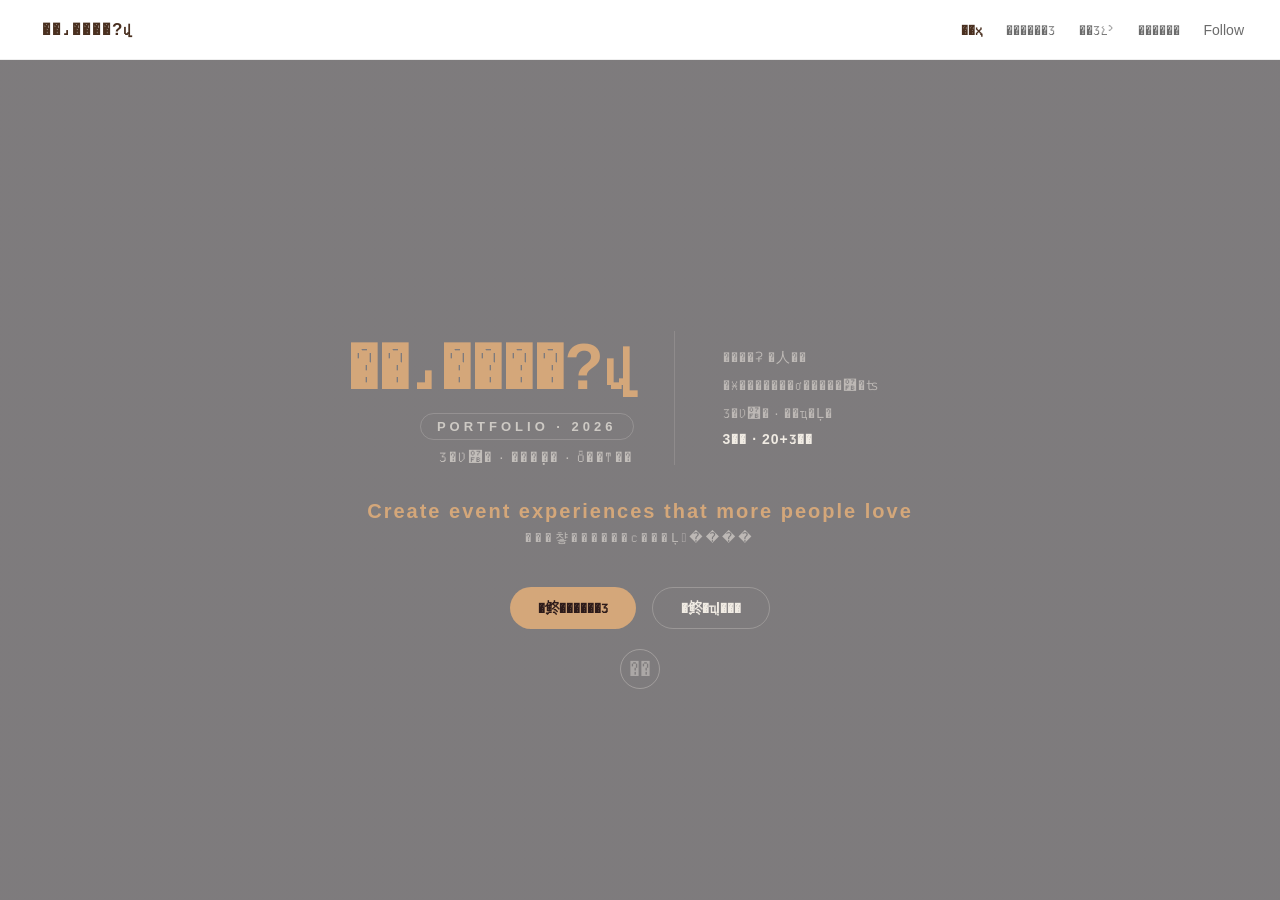
==== commit 28f9e551: "fix jsDelivr CDN URLs: remove trailing dot in github.io path All image URLs now use the correct path" ====
--- a/repo/index.html
+++ b/repo/index.html
@@ -1,4 +1,4 @@
-﻿<!DOCTYPE html>
+<!DOCTYPE html>
 
 
 <html lang="zh-CN">
@@ -13,16 +13,16 @@
 <meta name="viewport" content="width=device-width, initial-scale=1.0">
 
 
-<link rel="dns-prefetch" href="https://niloryus8923.github.io"><link rel="preconnect" href="https://niloryus8923.github.io"><link rel="dns-prefetch" href="https://cdn.jsdelivr.net"><link rel="preconnect" href="https://cdn.jsdelivr.net"><title>林思琦的四分之一站</title>
+<link rel="dns-prefetch" href="https://niloryus8923.github.io"><link rel="preconnect" href="https://niloryus8923.github.io"><link rel="dns-prefetch" href="https://cdn.jsdelivr.net"><link rel="preconnect" href="https://cdn.jsdelivr.net"><title>��˼�����ķ�֮һվ</title>
 
 
 <style>
 
 
-*{box-sizing:border-box;margin:0;padding:0}html,body{height:100%}body{font-family:-apple-system,"PingFang SC","Microsoft YaHei","Helvetica Neue",Arial,sans-serif;color:#2c2c2c;background:#fff;overflow:hidden}#app{height:100vh;display:flex;flex-direction:column}nav{flex-shrink:0;display:flex;align-items:center;justify-content:space-between;height:60px;padding:0 36px;background:#fff;border-bottom:1px solid rgba(44,44,44,.08);z-index:100}.nl{font-size:17px;font-weight:700;color:#4a3020;letter-spacing:1px;cursor:pointer}nav ul{display:flex;gap:24px;list-style:none}nav ul li{font-size:14px;color:#6b6b6b;font-weight:500;cursor:pointer;padding:4px 0}nav ul li:hover{color:#2c2c2c}nav ul li.sel{color:#C4835A;font-weight:700}nav ul li.hl{color:#4a3020;font-weight:700}#vp{flex:1;position:relative;overflow:hidden}.pg{position:absolute;inset:0;overflow-y:auto}.pg::-webkit-scrollbar{width:4px;background:transparent}.pg::-webkit-scrollbar-thumb{background:#e8c9b8;border-radius:2px}.hm{min-height:100vh;background:linear-gradient(rgba(20,15,18,.55),rgba(20,15,18,.55)),url(https://cdn.jsdelivr.net/gh/Niloryus8923/Cichyportfolio.github.io./repo/hero-bg.webp) center/cover fixed;color:#f0ebe3;display:flex;align-items:center;justify-content:center;padding:80px 40px;text-align:center;position:relative;overflow:hidden}.hc{position:relative;z-index:1}.hc{max-width:700px}.lb{display:inline-block;font-size:13px;letter-spacing:6px;color:rgba(240,235,227,.7);margin-bottom:36px;padding:8px 22px;border:1px solid rgba(240,235,227,.15);border-radius:20px;font-weight:300}.hmn{display:grid;grid-template-columns:1.2fr .8fr;gap:40px;text-align:left;margin-bottom:32px}.hmn-l{border-right:1px solid rgba(240,235,227,.15);padding-right:40px;display:flex;flex-direction:column;align-items:flex-end;gap:8px}.hmn-l .nm{font-size:clamp(40px,7vw,64px);font-weight:200;line-height:1.15;letter-spacing:-1px}.hmn-l .nm .nm-n{font-weight:700;color:#d4a77a}.hmn-l .nm .hl{color:#d4a77a;font-weight:600}.hmn-l .lb{display:inline-block;font-size:13px;letter-spacing:4px;color:rgba(240,235,227,.7);padding:5px 16px;border:1px solid rgba(240,235,227,.2);border-radius:16px;font-weight:600;margin:0}.hmn-l .sb{font-size:clamp(12px,1.4vw,15px);color:rgba(240,235,227,.6);font-weight:300;letter-spacing:1.5px;margin:0;max-width:none}.hmn-r{display:flex;flex-direction:column;justify-content:center;gap:10px;font-size:14px;color:rgba(240,235,227,.55);font-weight:300;letter-spacing:1px;padding-left:8px}.hmn-r span{display:block;white-space:nowrap}.hero-tl{font-size:clamp(15px,2vw,20px);color:#d4a77a;max-width:700px;margin:0 auto 40px;font-weight:700;letter-spacing:2px;line-height:1.4;white-space:nowrap}.hero-tl .hero-tl-en{font-size:11px;color:rgba(240,235,227,.55);letter-spacing:3px;margin-top:6px}.btns{display:flex;justify-content:center;gap:16px;flex-wrap:wrap}.btn{padding:12px 28px;border-radius:30px;font-size:14px;font-weight:600;cursor:pointer;border:none;background:#d4a77a;color:#2d1b1a;display:inline-flex;align-items:center;gap:6px}.btn:hover{transform:translateY(-2px)}.btn.ot{background:transparent;color:#f0ebe3;border:1px solid rgba(240,235,227,.25)}.in{max-width:1100px;margin:0 auto;padding:16px 40px 40px}.pt{font-size:13px;color:#c4835a;font-weight:600;letter-spacing:2px;margin-bottom:2px}.ph1{font-size:26px;font-weight:700;margin-bottom:2px}.pd{font-size:15px;color:#6b6b6b;margin-bottom:40px;max-width:600px}.cg{column-count:2;column-gap:24px}.cc{background:#fff;border-radius:16px;overflow:hidden;cursor:pointer;border:1px solid rgba(44,44,44,.08);transition:transform .25s,box-shadow .25s}.cc{break-inside:avoid;margin-bottom:24px}.cc:hover{transform:translateY(-4px);box-shadow:0 8px 32px rgba(0,0,0,.06)}.cc .cch{height:140px;display:flex;align-items:center;justify-content:center;font-size:48px;background:#edeae3}.cc .ccb{padding:24px 28px 8px}.cc .ccb h3{font-size:20px;font-weight:700;margin-bottom:6px}.cc .ccb .sd{font-size:14px;color:#6b6b6b;line-height:1.6}.cc .cnt{display:inline-flex;align-items:center;gap:4px;margin:0 28px 20px;font-size:13px;color:#c4835a;font-weight:600}.cc .cnt .arw{transition:transform .25s}.cc:hover .cnt .arw{transform:translateX(4px)}.pl{display:grid;grid-template-columns:repeat(auto-fill,minmax(320px,1fr));gap:20px}.pc2{background:#fff;border-radius:12px;overflow:hidden;border:1px solid rgba(44,44,44,.08);transition:transform .25s,box-shadow .25s;cursor:pointer}.pc2:hover{transform:translateY(-4px);box-shadow:0 8px 32px rgba(0,0,0,.06)}.pc2 .pc2h{height:100px;display:flex;align-items:center;justify-content:center;font-size:44px}.pc2 .pc2b{padding:20px 24px 8px}.pc2 .pc2f{display:flex;align-items:center;justify-content:flex-end;gap:4px;padding:10px 24px 14px;border-top:1px solid rgba(44,44,44,.05);font-size:13px;color:#c4835a;font-weight:600}.pc2 .pc2f .arw{transition:transform .25s}.pc2:hover .pc2f .arw{transform:translateX(4px)}.pc2 .ro{font-size:12px;color:#c4835a;font-weight:600;letter-spacing:1px;margin-bottom:6px}.pc2 h4{font-size:16px;font-weight:700;margin-bottom:4px}.pc2 .sb2{font-size:13px;color:#4a7a65;margin-bottom:8px}.pc2 .sm{font-size:14px;color:#6b6b6b;line-height:1.65;margin-bottom:10px}.pc2 .hl{display:flex;flex-wrap:wrap;gap:6px}.pc2 .hl span{font-size:12px;padding:3px 10px;background:#e8c9b8;color:#7a4d30;border-radius:4px}.pw{display:grid;grid-template-columns:repeat(2,1fr);gap:20px}.pc{background:#fff;border-radius:12px;border:1px solid rgba(44,44,44,.08);overflow:hidden;transition:transform .25s,box-shadow .25s;cursor:default}.pc:hover{transform:translateY(-4px);box-shadow:0 8px 32px rgba(0,0,0,.06)}.pc .pc-top{aspect-ratio:16/9;display:flex;align-items:center;justify-content:center;font-size:40px;position:relative;overflow:hidden}.pc .pc-body{padding:18px 22px 22px}.pc .pc-body .pc-tag{font-size:11px;color:#c4835a;font-weight:600;letter-spacing:2px;text-transform:uppercase;margin-bottom:5px}.pc .pc-body h4{font-size:16px;font-weight:700;color:#2c2c2c;line-height:1.35;margin:0 0 6px}.pc .pc-body .pc-desc{font-size:13px;color:#7a7a7a;line-height:1.6;margin:0}.pdv{display:none}.pdv.pdv-sel{display:block}.pdv .pdv-back{display:inline-flex;align-items:center;gap:6px;font-size:14px;color:#6b6b6b;cursor:pointer;margin-bottom:24px;border:none;background:none;padding:0}.pdv .pdv-back:hover{color:#c4835a}.pdv .pdv-img{width:100%;border-radius:16px;overflow:hidden;margin-bottom:28px;background:#f5f0eb;display:flex;align-items:center;justify-content:center}.pdv .pdv-img img{width:100%;display:block;border-radius:12px;box-shadow:0 2px 12px rgba(0,0,0,.06)}.pdv .pdv-body{max-width:780px}.pdv .pdv-body .pdv-tag{font-size:12px;color:#c4835a;font-weight:600;letter-spacing:2px;margin-bottom:6px}.pdv .pdv-body h2{font-size:24px;font-weight:700;color:#2c2c2c;margin-bottom:14px;line-height:1.3}.pdv .pdv-body .pdv-bg{background:#fff;border-radius:12px;padding:0;border:none}.pdv .pdv-body .pdv-bg .it{font-size:11px;color:#c4835a;font-weight:700;letter-spacing:2px;margin-bottom:6px}.pdv .pdv-body .pdv-bg p{font-size:15px;line-height:1.8;color:#444;margin:0}.dh{background:#2d1b1a;color:#f0ebe3;border-radius:16px;padding:48px 44px;margin-bottom:32px}.dh .ro{font-size:12px;color:#d4a77a;font-weight:600;letter-spacing:2px;margin-bottom:10px}.dh h2{font-size:28px;font-weight:700;margin-bottom:8px;line-height:1.3}.dh .sb{font-size:15px;color:rgba(240,235,227,.6);max-width:500px}.dc{display:grid;grid-template-columns:1fr;gap:20px;max-width:780px}.ds{background:#fff;border-radius:12px;padding:28px 32px;border:1px solid rgba(44,44,44,.08)}.ds .it{font-size:11px;color:#c4835a;font-weight:700;letter-spacing:2px;margin-bottom:10px}.ds h3{font-size:18px;font-weight:700;margin-bottom:10px;color:#1a2f28}.ds p{font-size:15px;line-height:1.8;color:#444}.ds .ol{list-style:none;padding:0;margin:0}.ds .ol li{display:flex;gap:12px;padding:10px 0;border-bottom:1px solid rgba(44,44,44,.05);font-size:15px;line-height:1.7;color:#444}.ds .ol li:last-child{border-bottom:none}.ds .ol li .num{flex-shrink:0;width:26px;height:26px;border-radius:50%;background:#e8c9b8;color:#7a4d30;display:flex;align-items:center;justify-content:center;font-size:13px;font-weight:700}.ds .ol li .tx{flex:1;padding-top:3px}.dtg{display:flex;flex-wrap:wrap;gap:8px}.dtg span{font-size:13px;padding:5px 14px;background:#e8c9b8;color:#7a4d30;border-radius:20px;font-weight:600}.dr{background:#fffdee;border-radius:12px;padding:28px 32px;border:1px solid rgba(212,167,122,.2)}.dr .it{font-size:11px;color:#c4835a;font-weight:700;letter-spacing:2px;margin-bottom:6px}.dr .dt{font-size:15px;line-height:1.8;color:#444}.dr .dt strong{color:#4a3020}@media(max-width:700px){.dh{padding:32px 24px}.dh h2{font-size:22px}.ds{padding:20px 18px}.in{padding:12px 20px 30px}}.ag{display:grid;grid-template-columns:1.2fr .8fr;gap:60px}.at p{font-size:16px;margin-bottom:18px;line-height:1.85;color:#444}.at strong{color:#4a3020}.ai{display:grid;gap:12px}.ai .r{display:flex;padding:14px 18px;background:#fff;border-radius:8px;border:1px solid rgba(44,44,44,.08)}.ai .r .l{font-size:12px;color:#6b6b6b;width:80px;flex-shrink:0}.ai .r .v{font-size:14px;font-weight:600}.cw{display:flex;flex-direction:column;align-items:center;justify-content:center;min-height:calc(100vh - 60px);text-align:center;padding:60px 40px}.ch1{font-size:30px;font-weight:700;margin-bottom:16px}.cp{font-size:16px;color:#6b6b6b;max-width:460px;line-height:1.7;margin-bottom:8px}.cn{font-size:14px;color:#6b6b6b;margin-bottom:28px}.ce{font-size:22px;font-weight:600;color:#4a3020;border-bottom:2px solid #e8c9b8;padding-bottom:3px;text-decoration:none}.bk{display:inline-flex;align-items:center;gap:6px;font-size:14px;color:#6b6b6b;cursor:pointer;margin-bottom:28px;border:none;background:none;padding:0}.bk:hover{color:#c4835a}.ar{display:grid;grid-template-columns:300px 1fr;gap:44px;background:#fff;border-radius:16px;padding:40px;border:1px solid rgba(44,44,44,.06);box-shadow:0 4px 24px rgba(0,0,0,.04)}.ar-l{text-align:center}.ar-l img{width:100%;border-radius:12px;object-fit:cover;aspect-ratio:3/4;display:block;margin-bottom:16px}.ar-l .rn{font-size:26px;font-weight:700;color:#1a2f28;margin-bottom:2px}.ar-l .rt{font-size:15px;color:#c4835a;font-weight:600;margin-bottom:8px}.ar-l .rl{display:flex;flex-direction:column;gap:6px;text-align:left;margin-top:14px}.ar-l .rl .ri{display:flex;align-items:center;gap:8px;font-size:14px;color:#444}.ar-l .rl .ri .ic{flex-shrink:0;width:18px;text-align:center;color:#c4835a;font-size:18px;line-height:1}.ar-l .as{margin-top:14px;padding-top:14px;border-top:1px solid rgba(44,44,44,.06);text-align:left}.ar-l .as .ah{font-size:16px;font-weight:700;color:#1a2f28;margin-bottom:10px;display:flex;align-items:center;gap:8px}.ar-l .as .ah::before{content:"";display:inline-block;width:3px;height:16px;background:#d4a77a;border-radius:2px}.ar-l .as p{font-size:14px;line-height:1.7;color:#444;margin:0}.ar-r{display:flex;flex-direction:column;gap:20px}.ar-r .as{border-bottom:1px solid rgba(44,44,44,.06);padding-bottom:16px}.ar-r .as:last-child{border-bottom:none;padding-bottom:0}.ar-r .as .ah{font-size:16px;font-weight:700;color:#1a2f28;margin-bottom:8px;display:flex;align-items:center;gap:8px}.ar-r .as .ah::before{content:"";display:inline-block;width:3px;height:16px;background:#d4a77a;border-radius:2px}.ar-r .as p{font-size:14px;line-height:1.8;color:#555;margin:0 0 6px}.ar-r .ae{margin-bottom:16px;background:#fff;border-radius:12px;padding:18px 20px;border:1px solid rgba(44,44,44,.08);box-shadow:0 2px 8px rgba(0,0,0,.04)}.ar-r .ae:last-child{margin-bottom:0}.ar-r .ae .ad{flex-shrink:0;font-size:12px;color:#c4835a;font-weight:600;width:70px;padding-top:2px}.ar-r .ae .ad2{flex:1}.ar-r .ae .ad2 .at2{font-size:14px;font-weight:600;color:#2c2c2c}.ar-r .ae .ad2 .as2{font-size:13px;color:#6b6b6b}.ar-r .sk{display:flex;flex-wrap:wrap;gap:8px}.ar-r .sk span{padding:5px 14px;background:#edeae3;color:#444;border-radius:20px;font-size:13px;font-weight:500}.ar-r .sk span.hl{background:#d4a77a;color:#fff}.ar-r .ct{font-size:12px;color:#4a3020;font-weight:600;text-decoration:none;display:inline-flex;align-items:center;gap:6px;margin-top:8px;margin-bottom:6px}.ar-r .ct:hover{color:#c4835a}@media(max-width:900px){.ag{grid-template-columns:1fr;gap:36px}.cg{column-count:1;column-gap:0}.pw{grid-template-columns:1fr;gap:36px}}@media(max-width:800px){.ar{grid-template-columns:1fr;gap:28px;padding:24px}.ar-l img{max-width:240px;margin:0 auto 16px}}@media(max-width:700px){nav{padding:0 20px}nav ul{gap:16px}.in{padding:40px 20px 80px}.btns{flex-direction:column;align-items:center}.hm{padding:80px 24px}.hmn{grid-template-columns:1fr;gap:20px;text-align:center}.hmn-l{align-items:center;border-right:none;padding-right:0}.hmn-r{align-items:center}.pdv-img{padding:0}.pdv .pdv-img img{border-radius:8px}}
-
-
-.hm-cards{min-height:100vh;background:linear-gradient(rgba(20,15,18,.55),rgba(20,15,18,.55)),url(https://cdn.jsdelivr.net/gh/Niloryus8923/Cichyportfolio.github.io./repo/card-bg.webp) center/cover fixed;color:#f0ebe3;display:flex;align-items:center;justify-content:center;padding:60px 40px;text-align:center}.hc-cards{max-width:960px;width:100%}.hc-cards .brand-top{font-size:20px;font-weight:200;letter-spacing:4px;margin-bottom:6px}.hc-cards .brand-top strong{color:#d4a77a;font-weight:700}.hc-cards .brand-sub{font-size:12px;color:rgba(240,235,227,.5);letter-spacing:3px;margin-bottom:44px}.cards-grid{display:grid;grid-template-columns:repeat(2,1fr);gap:24px}.nav-card{background:rgba(255,255,255,.08);-webkit-backdrop-filter:blur(12px);backdrop-filter:blur(12px);border-radius:16px;padding:36px 28px 32px;cursor:pointer;border:1px solid rgba(240,235,227,.12);transition:all .35s;text-align:left}.nav-card:hover{transform:translateY(-6px);background:rgba(255,255,255,.14);border-color:rgba(212,167,122,.4);box-shadow:0 12px 40px rgba(0,0,0,.2)}.nav-card .nc-icon{width:52px;height:52px;border-radius:12px;display:flex;align-items:center;justify-content:center;font-size:26px;margin-bottom:20px}.nav-card .nc-title{font-size:22px;font-weight:700;margin-bottom:8px;color:#f0ebe3}.nav-card .nc-desc{font-size:14px;color:rgba(240,235,227,.6);line-height:1.7;margin-bottom:16px}.nav-card .nc-action{font-size:13px;color:#d4a77a;font-weight:600;display:flex;align-items:center;gap:6px}.nav-card .nc-action .arw{transition:transform .3s}.nav-card:hover .nc-action .arw{transform:translateX(6px)}@media(max-width:700px){.cards-grid{grid-template-columns:1fr;gap:16px}.nav-card{padding:28px 24px}.hc-cards .brand-sub{margin-bottom:28px}.hm-cards{padding:40px 20px}}@keyframes bounce{0%,100%{transform:translateY(0)}50%{transform:translateY(8px)}}.hero-tl{animation:heroIn 1.5s ease-out both}.hero-tl span{animation:heroIn 1.8s ease-out 0.3s both}@keyframes heroIn{0%{opacity:0;transform:scale(0.85) translateY(20px);filter:blur(4px)}60%{opacity:1;transform:scale(1.02) translateY(-2px);filter:blur(0)}100%{opacity:1;transform:scale(1) translateY(0);filter:blur(0)}}/* about sub-tabs */.atb{display:flex;gap:4px;margin-bottom:4px;background:#f5f0eb;border-radius:12px;padding:3px;max-width:500px}.atb .tb{flex:1;padding:10px 16px;text-align:center;font-size:14px;font-weight:500;color:#6b6b6b;border:none;background:transparent;border-radius:8px;cursor:pointer;transition:all .25s}.atb .tb.sel{background:#fff;color:#4a3020;font-weight:700;box-shadow:0 2px 8px rgba(0,0,0,.06)}.atb .tb:hover:not(.sel){color:#2c2c2c}.atc{display:none}.atc.atc-sel{display:block}@media(max-width:700px){.atb{max-width:100%}.atb .tb{font-size:13px;padding:8px 10px}}.nav-toggle{display:none;flex-direction:column;gap:5px;cursor:pointer;padding:8px;z-index:200;background:transparent;border:none;margin-left:auto}.nav-toggle span{display:block;width:22px;height:2px;background:#4a3020;border-radius:2px;transition:all .3s}.nav-toggle.open span:nth-child(1){transform:translateY(7px)rotate(45deg)}.nav-toggle.open span:nth-child(2){opacity:0}.nav-toggle.open span:nth-child(3){transform:translateY(-7px)rotate(-45deg)}@media(max-width:700px){nav{padding:0 20px;position:relative;z-index:300}.nav-toggle{display:flex}nav ul{display:none;position:fixed;top:60px;left:0;right:0;background:#fff;flex-direction:column;padding:16px 36px 24px;border-bottom:1px solid rgba(44,44,44,.08);box-shadow:0 8px 24px rgba(0,0,0,.08);z-index:200;gap:0}nav ul.open{display:flex}nav ul li{padding:16px 0;font-size:16px;border-bottom:1px solid rgba(44,44,44,.04)}nav ul li:last-child{border-bottom:none}}@media(max-width:480px){nav{padding:0 16px}.nl{font-size:15px}.nl img{height:16px!important}.hm{padding:60px 20px}.hmn{gap:16px}.hmn-l .nm{font-size:clamp(32px,8vw,44px)}.hero-tl{font-size:14px;letter-spacing:1px;white-space:normal}.hero-tl span{font-size:12px!important}.btn{padding:10px 24px;font-size:13px}.in{padding:32px 16px 60px}.ph1{font-size:22px}.pd{font-size:13px;margin-bottom:24px}.cc .ccb{padding:16px 18px 4px}.cc .ccb h3{font-size:18px}.cc .ccb .sd{font-size:13px}.cc .cnt{margin:0 18px 14px}.pc2 .pc2b{padding:14px 18px 4px}.pc2 .pc2f{padding:8px 18px 12px}.dh{padding:24px 20px}.dh h2{font-size:20px}.dh .sb{font-size:14px}.ds{padding:16px 14px}.dr{padding:18px 16px}.ds .ol li{gap:8px;font-size:14px}.ar{padding:20px 16px;gap:20px}.ar-l img{max-width:200px}.ar-r .ae{flex-direction:column;gap:4px;margin-bottom:14px}.ar-r .ae .ad{width:auto}.pw{gap:14px}.pc .pc-body{padding:12px 14px 16px}.pdv .pdv-body h2{font-size:20px}.pdv .pdv-body .pdv-bg{padding:16px 18px}.cw{padding:40px 24px}.ch1{font-size:24px}.hc-cards .brand-top{font-size:16px}.hm-cards{padding:30px 16px}.nav-card{padding:24px 20px}.nav-card .nc-title{font-size:18px}.atb .tb{padding:8px 6px;font-size:12px}}
+*{box-sizing:border-box;margin:0;padding:0}html,body{height:100%}body{font-family:-apple-system,"PingFang SC","Microsoft YaHei","Helvetica Neue",Arial,sans-serif;color:#2c2c2c;background:#fff;overflow:hidden}#app{height:100vh;display:flex;flex-direction:column}nav{flex-shrink:0;display:flex;align-items:center;justify-content:space-between;height:60px;padding:0 36px;background:#fff;border-bottom:1px solid rgba(44,44,44,.08);z-index:100}.nl{font-size:17px;font-weight:700;color:#4a3020;letter-spacing:1px;cursor:pointer}nav ul{display:flex;gap:24px;list-style:none}nav ul li{font-size:14px;color:#6b6b6b;font-weight:500;cursor:pointer;padding:4px 0}nav ul li:hover{color:#2c2c2c}nav ul li.sel{color:#C4835A;font-weight:700}nav ul li.hl{color:#4a3020;font-weight:700}#vp{flex:1;position:relative;overflow:hidden}.pg{position:absolute;inset:0;overflow-y:auto}.pg::-webkit-scrollbar{width:4px;background:transparent}.pg::-webkit-scrollbar-thumb{background:#e8c9b8;border-radius:2px}.hm{min-height:100vh;background:linear-gradient(rgba(20,15,18,.55),rgba(20,15,18,.55)),url(https://cdn.jsdelivr.net/gh/Niloryus8923/Cichyportfolio.github.io/repo/hero-bg.webp) center/cover fixed;color:#f0ebe3;display:flex;align-items:center;justify-content:center;padding:80px 40px;text-align:center;position:relative;overflow:hidden}.hc{position:relative;z-index:1}.hc{max-width:700px}.lb{display:inline-block;font-size:13px;letter-spacing:6px;color:rgba(240,235,227,.7);margin-bottom:36px;padding:8px 22px;border:1px solid rgba(240,235,227,.15);border-radius:20px;font-weight:300}.hmn{display:grid;grid-template-columns:1.2fr .8fr;gap:40px;text-align:left;margin-bottom:32px}.hmn-l{border-right:1px solid rgba(240,235,227,.15);padding-right:40px;display:flex;flex-direction:column;align-items:flex-end;gap:8px}.hmn-l .nm{font-size:clamp(40px,7vw,64px);font-weight:200;line-height:1.15;letter-spacing:-1px}.hmn-l .nm .nm-n{font-weight:700;color:#d4a77a}.hmn-l .nm .hl{color:#d4a77a;font-weight:600}.hmn-l .lb{display:inline-block;font-size:13px;letter-spacing:4px;color:rgba(240,235,227,.7);padding:5px 16px;border:1px solid rgba(240,235,227,.2);border-radius:16px;font-weight:600;margin:0}.hmn-l .sb{font-size:clamp(12px,1.4vw,15px);color:rgba(240,235,227,.6);font-weight:300;letter-spacing:1.5px;margin:0;max-width:none}.hmn-r{display:flex;flex-direction:column;justify-content:center;gap:10px;font-size:14px;color:rgba(240,235,227,.55);font-weight:300;letter-spacing:1px;padding-left:8px}.hmn-r span{display:block;white-space:nowrap}.hero-tl{font-size:clamp(15px,2vw,20px);color:#d4a77a;max-width:700px;margin:0 auto 40px;font-weight:700;letter-spacing:2px;line-height:1.4;white-space:nowrap}.hero-tl .hero-tl-en{font-size:11px;color:rgba(240,235,227,.55);letter-spacing:3px;margin-top:6px}.btns{display:flex;justify-content:center;gap:16px;flex-wrap:wrap}.btn{padding:12px 28px;border-radius:30px;font-size:14px;font-weight:600;cursor:pointer;border:none;background:#d4a77a;color:#2d1b1a;display:inline-flex;align-items:center;gap:6px}.btn:hover{transform:translateY(-2px)}.btn.ot{background:transparent;color:#f0ebe3;border:1px solid rgba(240,235,227,.25)}.in{max-width:1100px;margin:0 auto;padding:16px 40px 40px}.pt{font-size:13px;color:#c4835a;font-weight:600;letter-spacing:2px;margin-bottom:2px}.ph1{font-size:26px;font-weight:700;margin-bottom:2px}.pd{font-size:15px;color:#6b6b6b;margin-bottom:40px;max-width:600px}.cg{column-count:2;column-gap:24px}.cc{background:#fff;border-radius:16px;overflow:hidden;cursor:pointer;border:1px solid rgba(44,44,44,.08);transition:transform .25s,box-shadow .25s}.cc{break-inside:avoid;margin-bottom:24px}.cc:hover{transform:translateY(-4px);box-shadow:0 8px 32px rgba(0,0,0,.06)}.cc .cch{height:140px;display:flex;align-items:center;justify-content:center;font-size:48px;background:#edeae3}.cc .ccb{padding:24px 28px 8px}.cc .ccb h3{font-size:20px;font-weight:700;margin-bottom:6px}.cc .ccb .sd{font-size:14px;color:#6b6b6b;line-height:1.6}.cc .cnt{display:inline-flex;align-items:center;gap:4px;margin:0 28px 20px;font-size:13px;color:#c4835a;font-weight:600}.cc .cnt .arw{transition:transform .25s}.cc:hover .cnt .arw{transform:translateX(4px)}.pl{display:grid;grid-template-columns:repeat(auto-fill,minmax(320px,1fr));gap:20px}.pc2{background:#fff;border-radius:12px;overflow:hidden;border:1px solid rgba(44,44,44,.08);transition:transform .25s,box-shadow .25s;cursor:pointer}.pc2:hover{transform:translateY(-4px);box-shadow:0 8px 32px rgba(0,0,0,.06)}.pc2 .pc2h{height:100px;display:flex;align-items:center;justify-content:center;font-size:44px}.pc2 .pc2b{padding:20px 24px 8px}.pc2 .pc2f{display:flex;align-items:center;justify-content:flex-end;gap:4px;padding:10px 24px 14px;border-top:1px solid rgba(44,44,44,.05);font-size:13px;color:#c4835a;font-weight:600}.pc2 .pc2f .arw{transition:transform .25s}.pc2:hover .pc2f .arw{transform:translateX(4px)}.pc2 .ro{font-size:12px;color:#c4835a;font-weight:600;letter-spacing:1px;margin-bottom:6px}.pc2 h4{font-size:16px;font-weight:700;margin-bottom:4px}.pc2 .sb2{font-size:13px;color:#4a7a65;margin-bottom:8px}.pc2 .sm{font-size:14px;color:#6b6b6b;line-height:1.65;margin-bottom:10px}.pc2 .hl{display:flex;flex-wrap:wrap;gap:6px}.pc2 .hl span{font-size:12px;padding:3px 10px;background:#e8c9b8;color:#7a4d30;border-radius:4px}.pw{display:grid;grid-template-columns:repeat(2,1fr);gap:20px}.pc{background:#fff;border-radius:12px;border:1px solid rgba(44,44,44,.08);overflow:hidden;transition:transform .25s,box-shadow .25s;cursor:default}.pc:hover{transform:translateY(-4px);box-shadow:0 8px 32px rgba(0,0,0,.06)}.pc .pc-top{aspect-ratio:16/9;display:flex;align-items:center;justify-content:center;font-size:40px;position:relative;overflow:hidden}.pc .pc-body{padding:18px 22px 22px}.pc .pc-body .pc-tag{font-size:11px;color:#c4835a;font-weight:600;letter-spacing:2px;text-transform:uppercase;margin-bottom:5px}.pc .pc-body h4{font-size:16px;font-weight:700;color:#2c2c2c;line-height:1.35;margin:0 0 6px}.pc .pc-body .pc-desc{font-size:13px;color:#7a7a7a;line-height:1.6;margin:0}.pdv{display:none}.pdv.pdv-sel{display:block}.pdv .pdv-back{display:inline-flex;align-items:center;gap:6px;font-size:14px;color:#6b6b6b;cursor:pointer;margin-bottom:24px;border:none;background:none;padding:0}.pdv .pdv-back:hover{color:#c4835a}.pdv .pdv-img{width:100%;border-radius:16px;overflow:hidden;margin-bottom:28px;background:#f5f0eb;display:flex;align-items:center;justify-content:center}.pdv .pdv-img img{width:100%;display:block;border-radius:12px;box-shadow:0 2px 12px rgba(0,0,0,.06)}.pdv .pdv-body{max-width:780px}.pdv .pdv-body .pdv-tag{font-size:12px;color:#c4835a;font-weight:600;letter-spacing:2px;margin-bottom:6px}.pdv .pdv-body h2{font-size:24px;font-weight:700;color:#2c2c2c;margin-bottom:14px;line-height:1.3}.pdv .pdv-body .pdv-bg{background:#fff;border-radius:12px;padding:0;border:none}.pdv .pdv-body .pdv-bg .it{font-size:11px;color:#c4835a;font-weight:700;letter-spacing:2px;margin-bottom:6px}.pdv .pdv-body .pdv-bg p{font-size:15px;line-height:1.8;color:#444;margin:0}.dh{background:#2d1b1a;color:#f0ebe3;border-radius:16px;padding:48px 44px;margin-bottom:32px}.dh .ro{font-size:12px;color:#d4a77a;font-weight:600;letter-spacing:2px;margin-bottom:10px}.dh h2{font-size:28px;font-weight:700;margin-bottom:8px;line-height:1.3}.dh .sb{font-size:15px;color:rgba(240,235,227,.6);max-width:500px}.dc{display:grid;grid-template-columns:1fr;gap:20px;max-width:780px}.ds{background:#fff;border-radius:12px;padding:28px 32px;border:1px solid rgba(44,44,44,.08)}.ds .it{font-size:11px;color:#c4835a;font-weight:700;letter-spacing:2px;margin-bottom:10px}.ds h3{font-size:18px;font-weight:700;margin-bottom:10px;color:#1a2f28}.ds p{font-size:15px;line-height:1.8;color:#444}.ds .ol{list-style:none;padding:0;margin:0}.ds .ol li{display:flex;gap:12px;padding:10px 0;border-bottom:1px solid rgba(44,44,44,.05);font-size:15px;line-height:1.7;color:#444}.ds .ol li:last-child{border-bottom:none}.ds .ol li .num{flex-shrink:0;width:26px;height:26px;border-radius:50%;background:#e8c9b8;color:#7a4d30;display:flex;align-items:center;justify-content:center;font-size:13px;font-weight:700}.ds .ol li .tx{flex:1;padding-top:3px}.dtg{display:flex;flex-wrap:wrap;gap:8px}.dtg span{font-size:13px;padding:5px 14px;background:#e8c9b8;color:#7a4d30;border-radius:20px;font-weight:600}.dr{background:#fffdee;border-radius:12px;padding:28px 32px;border:1px solid rgba(212,167,122,.2)}.dr .it{font-size:11px;color:#c4835a;font-weight:700;letter-spacing:2px;margin-bottom:6px}.dr .dt{font-size:15px;line-height:1.8;color:#444}.dr .dt strong{color:#4a3020}@media(max-width:700px){.dh{padding:32px 24px}.dh h2{font-size:22px}.ds{padding:20px 18px}.in{padding:12px 20px 30px}}.ag{display:grid;grid-template-columns:1.2fr .8fr;gap:60px}.at p{font-size:16px;margin-bottom:18px;line-height:1.85;color:#444}.at strong{color:#4a3020}.ai{display:grid;gap:12px}.ai .r{display:flex;padding:14px 18px;background:#fff;border-radius:8px;border:1px solid rgba(44,44,44,.08)}.ai .r .l{font-size:12px;color:#6b6b6b;width:80px;flex-shrink:0}.ai .r .v{font-size:14px;font-weight:600}.cw{display:flex;flex-direction:column;align-items:center;justify-content:center;min-height:calc(100vh - 60px);text-align:center;padding:60px 40px}.ch1{font-size:30px;font-weight:700;margin-bottom:16px}.cp{font-size:16px;color:#6b6b6b;max-width:460px;line-height:1.7;margin-bottom:8px}.cn{font-size:14px;color:#6b6b6b;margin-bottom:28px}.ce{font-size:22px;font-weight:600;color:#4a3020;border-bottom:2px solid #e8c9b8;padding-bottom:3px;text-decoration:none}.bk{display:inline-flex;align-items:center;gap:6px;font-size:14px;color:#6b6b6b;cursor:pointer;margin-bottom:28px;border:none;background:none;padding:0}.bk:hover{color:#c4835a}.ar{display:grid;grid-template-columns:300px 1fr;gap:44px;background:#fff;border-radius:16px;padding:40px;border:1px solid rgba(44,44,44,.06);box-shadow:0 4px 24px rgba(0,0,0,.04)}.ar-l{text-align:center}.ar-l img{width:100%;border-radius:12px;object-fit:cover;aspect-ratio:3/4;display:block;margin-bottom:16px}.ar-l .rn{font-size:26px;font-weight:700;color:#1a2f28;margin-bottom:2px}.ar-l .rt{font-size:15px;color:#c4835a;font-weight:600;margin-bottom:8px}.ar-l .rl{display:flex;flex-direction:column;gap:6px;text-align:left;margin-top:14px}.ar-l .rl .ri{display:flex;align-items:center;gap:8px;font-size:14px;color:#444}.ar-l .rl .ri .ic{flex-shrink:0;width:18px;text-align:center;color:#c4835a;font-size:18px;line-height:1}.ar-l .as{margin-top:14px;padding-top:14px;border-top:1px solid rgba(44,44,44,.06);text-align:left}.ar-l .as .ah{font-size:16px;font-weight:700;color:#1a2f28;margin-bottom:10px;display:flex;align-items:center;gap:8px}.ar-l .as .ah::before{content:"";display:inline-block;width:3px;height:16px;background:#d4a77a;border-radius:2px}.ar-l .as p{font-size:14px;line-height:1.7;color:#444;margin:0}.ar-r{display:flex;flex-direction:column;gap:20px}.ar-r .as{border-bottom:1px solid rgba(44,44,44,.06);padding-bottom:16px}.ar-r .as:last-child{border-bottom:none;padding-bottom:0}.ar-r .as .ah{font-size:16px;font-weight:700;color:#1a2f28;margin-bottom:8px;display:flex;align-items:center;gap:8px}.ar-r .as .ah::before{content:"";display:inline-block;width:3px;height:16px;background:#d4a77a;border-radius:2px}.ar-r .as p{font-size:14px;line-height:1.8;color:#555;margin:0 0 6px}.ar-r .ae{margin-bottom:16px;background:#fff;border-radius:12px;padding:18px 20px;border:1px solid rgba(44,44,44,.08);box-shadow:0 2px 8px rgba(0,0,0,.04)}.ar-r .ae:last-child{margin-bottom:0}.ar-r .ae .ad{flex-shrink:0;font-size:12px;color:#c4835a;font-weight:600;width:70px;padding-top:2px}.ar-r .ae .ad2{flex:1}.ar-r .ae .ad2 .at2{font-size:14px;font-weight:600;color:#2c2c2c}.ar-r .ae .ad2 .as2{font-size:13px;color:#6b6b6b}.ar-r .sk{display:flex;flex-wrap:wrap;gap:8px}.ar-r .sk span{padding:5px 14px;background:#edeae3;color:#444;border-radius:20px;font-size:13px;font-weight:500}.ar-r .sk span.hl{background:#d4a77a;color:#fff}.ar-r .ct{font-size:12px;color:#4a3020;font-weight:600;text-decoration:none;display:inline-flex;align-items:center;gap:6px;margin-top:8px;margin-bottom:6px}.ar-r .ct:hover{color:#c4835a}@media(max-width:900px){.ag{grid-template-columns:1fr;gap:36px}.cg{column-count:1;column-gap:0}.pw{grid-template-columns:1fr;gap:36px}}@media(max-width:800px){.ar{grid-template-columns:1fr;gap:28px;padding:24px}.ar-l img{max-width:240px;margin:0 auto 16px}}@media(max-width:700px){nav{padding:0 20px}nav ul{gap:16px}.in{padding:40px 20px 80px}.btns{flex-direction:column;align-items:center}.hm{padding:80px 24px}.hmn{grid-template-columns:1fr;gap:20px;text-align:center}.hmn-l{align-items:center;border-right:none;padding-right:0}.hmn-r{align-items:center}.pdv-img{padding:0}.pdv .pdv-img img{border-radius:8px}}
+
+
+.hm-cards{min-height:100vh;background:linear-gradient(rgba(20,15,18,.55),rgba(20,15,18,.55)),url(https://cdn.jsdelivr.net/gh/Niloryus8923/Cichyportfolio.github.io/repo/card-bg.webp) center/cover fixed;color:#f0ebe3;display:flex;align-items:center;justify-content:center;padding:60px 40px;text-align:center}.hc-cards{max-width:960px;width:100%}.hc-cards .brand-top{font-size:20px;font-weight:200;letter-spacing:4px;margin-bottom:6px}.hc-cards .brand-top strong{color:#d4a77a;font-weight:700}.hc-cards .brand-sub{font-size:12px;color:rgba(240,235,227,.5);letter-spacing:3px;margin-bottom:44px}.cards-grid{display:grid;grid-template-columns:repeat(2,1fr);gap:24px}.nav-card{background:rgba(255,255,255,.08);-webkit-backdrop-filter:blur(12px);backdrop-filter:blur(12px);border-radius:16px;padding:36px 28px 32px;cursor:pointer;border:1px solid rgba(240,235,227,.12);transition:all .35s;text-align:left}.nav-card:hover{transform:translateY(-6px);background:rgba(255,255,255,.14);border-color:rgba(212,167,122,.4);box-shadow:0 12px 40px rgba(0,0,0,.2)}.nav-card .nc-icon{width:52px;height:52px;border-radius:12px;display:flex;align-items:center;justify-content:center;font-size:26px;margin-bottom:20px}.nav-card .nc-title{font-size:22px;font-weight:700;margin-bottom:8px;color:#f0ebe3}.nav-card .nc-desc{font-size:14px;color:rgba(240,235,227,.6);line-height:1.7;margin-bottom:16px}.nav-card .nc-action{font-size:13px;color:#d4a77a;font-weight:600;display:flex;align-items:center;gap:6px}.nav-card .nc-action .arw{transition:transform .3s}.nav-card:hover .nc-action .arw{transform:translateX(6px)}@media(max-width:700px){.cards-grid{grid-template-columns:1fr;gap:16px}.nav-card{padding:28px 24px}.hc-cards .brand-sub{margin-bottom:28px}.hm-cards{padding:40px 20px}}@keyframes bounce{0%,100%{transform:translateY(0)}50%{transform:translateY(8px)}}.hero-tl{animation:heroIn 1.5s ease-out both}.hero-tl span{animation:heroIn 1.8s ease-out 0.3s both}@keyframes heroIn{0%{opacity:0;transform:scale(0.85) translateY(20px);filter:blur(4px)}60%{opacity:1;transform:scale(1.02) translateY(-2px);filter:blur(0)}100%{opacity:1;transform:scale(1) translateY(0);filter:blur(0)}}/* about sub-tabs */.atb{display:flex;gap:4px;margin-bottom:4px;background:#f5f0eb;border-radius:12px;padding:3px;max-width:500px}.atb .tb{flex:1;padding:10px 16px;text-align:center;font-size:14px;font-weight:500;color:#6b6b6b;border:none;background:transparent;border-radius:8px;cursor:pointer;transition:all .25s}.atb .tb.sel{background:#fff;color:#4a3020;font-weight:700;box-shadow:0 2px 8px rgba(0,0,0,.06)}.atb .tb:hover:not(.sel){color:#2c2c2c}.atc{display:none}.atc.atc-sel{display:block}@media(max-width:700px){.atb{max-width:100%}.atb .tb{font-size:13px;padding:8px 10px}}.nav-toggle{display:none;flex-direction:column;gap:5px;cursor:pointer;padding:8px;z-index:200;background:transparent;border:none;margin-left:auto}.nav-toggle span{display:block;width:22px;height:2px;background:#4a3020;border-radius:2px;transition:all .3s}.nav-toggle.open span:nth-child(1){transform:translateY(7px)rotate(45deg)}.nav-toggle.open span:nth-child(2){opacity:0}.nav-toggle.open span:nth-child(3){transform:translateY(-7px)rotate(-45deg)}@media(max-width:700px){nav{padding:0 20px;position:relative;z-index:300}.nav-toggle{display:flex}nav ul{display:none;position:fixed;top:60px;left:0;right:0;background:#fff;flex-direction:column;padding:16px 36px 24px;border-bottom:1px solid rgba(44,44,44,.08);box-shadow:0 8px 24px rgba(0,0,0,.08);z-index:200;gap:0}nav ul.open{display:flex}nav ul li{padding:16px 0;font-size:16px;border-bottom:1px solid rgba(44,44,44,.04)}nav ul li:last-child{border-bottom:none}}@media(max-width:480px){nav{padding:0 16px}.nl{font-size:15px}.nl img{height:16px!important}.hm{padding:60px 20px}.hmn{gap:16px}.hmn-l .nm{font-size:clamp(32px,8vw,44px)}.hero-tl{font-size:14px;letter-spacing:1px;white-space:normal}.hero-tl span{font-size:12px!important}.btn{padding:10px 24px;font-size:13px}.in{padding:32px 16px 60px}.ph1{font-size:22px}.pd{font-size:13px;margin-bottom:24px}.cc .ccb{padding:16px 18px 4px}.cc .ccb h3{font-size:18px}.cc .ccb .sd{font-size:13px}.cc .cnt{margin:0 18px 14px}.pc2 .pc2b{padding:14px 18px 4px}.pc2 .pc2f{padding:8px 18px 12px}.dh{padding:24px 20px}.dh h2{font-size:20px}.dh .sb{font-size:14px}.ds{padding:16px 14px}.dr{padding:18px 16px}.ds .ol li{gap:8px;font-size:14px}.ar{padding:20px 16px;gap:20px}.ar-l img{max-width:200px}.ar-r .ae{flex-direction:column;gap:4px;margin-bottom:14px}.ar-r .ae .ad{width:auto}.pw{gap:14px}.pc .pc-body{padding:12px 14px 16px}.pdv .pdv-body h2{font-size:20px}.pdv .pdv-body .pdv-bg{padding:16px 18px}.cw{padding:40px 24px}.ch1{font-size:24px}.hc-cards .brand-top{font-size:16px}.hm-cards{padding:30px 16px}.nav-card{padding:24px 20px}.nav-card .nc-title{font-size:18px}.atb .tb{padding:8px 6px;font-size:12px}}
 
 
 .ar-r .ae-header{display:flex;justify-content:space-between;align-items:flex-start;margin-bottom:10px}.pdv-cover{width:100%;border-radius:12px;overflow:hidden;margin-bottom:20px;background:#f5f0eb;box-shadow:0 2px 12px rgba(0,0,0,.06)}.pdv-cover img{width:100%;display:block;max-height:55vh;object-fit:cover;border-radius:8px}.pdv-body{background:#fff;border-radius:16px;padding:32px;box-shadow:0 2px 16px rgba(0,0,0,.06)}.pdv-btn{display:inline-flex;align-items:center;gap:8px;margin-top:16px;padding:10px 28px;border-radius:999px;font-size:14px;font-weight:600;cursor:pointer;border:none;background:#1a1a1a;color:#fff;transition:background .25s;width:100%}.pdv-btn:hover{background:#333}.pdv-title-row{display:flex;justify-content:space-between;align-items:center;gap:12px;margin-bottom:14px}.pdv .pdv-body .pdv-tag{font-size:12px;color:#c4835a;font-weight:600;letter-spacing:2px;padding:4px 12px;border:1px solid #c4835a;border-radius:20px;white-space:nowrap;flex-shrink:0}.pdv-btn:hover{background:#b07050}.modal-overlay{position:fixed;inset:0;background:rgba(0,0,0,.88);z-index:1000;display:none;align-items:center;justify-content:center;padding:40px;cursor:pointer;-webkit-backdrop-filter:blur(4px);backdrop-filter:blur(4px)}.modal-overlay.show{display:flex}.modal-overlay img{max-width:95%;max-height:90vh;width:auto;height:auto;object-fit:scale-down;border-radius:6px;box-shadow:0 8px 48px rgba(0,0,0,.5)}@media(max-width:700px){.modal-overlay{padding:16px}.modal-overlay img{max-width:100%;max-height:85vh}}.modal-close{position:fixed;top:24px;right:32px;color:#fff;font-size:36px;cursor:pointer;z-index:1001;background:none;border:none;line-height:1;opacity:.8;transition:opacity .2s}.modal-close:hover{opacity:1}.pdv-slide{max-height:0;overflow:hidden;transition:max-height .5s ease}.pdv-slide.open{max-height:20000px}.pdv-slide-inner{padding-top:24px}.pdv-slide-inner img{width:100%;display:block;border-radius:12px;box-shadow:0 2px 16px rgba(0,0,0,.08)}@media(max-width:700px){.pdv-slide-inner img{border-radius:8px}}
@@ -52,25 +52,25 @@
 <div id="app">
 
 
-<nav><div class="nl"><picture><source srcset="https://cdn.jsdelivr.net/gh/Niloryus8923/Cichyportfolio.github.io./repo/logo.avif" type="image/avif"><img src="https://cdn.jsdelivr.net/gh/Niloryus8923/Cichyportfolio.github.io./repo/logo.webp" decoding="async" alt="" style="height:19px;vertical-align:bottom;margin-right:6px"></picture>林思琦·¼站</div><div class="nav-toggle" id="navToggle"><span></span><span></span><span></span></div><ul id="navMenu"><li id="nH" class="hl sel">主页</li><li id="nPj">代表作品</li><li id="nPo">作品展示</li><li id="nA">关于我</li><li id="nC">Follow</li></ul></nav>
+<nav><div class="nl"><picture><source srcset="https://cdn.jsdelivr.net/gh/Niloryus8923/Cichyportfolio.github.io/repo/logo.avif" type="image/avif"><img src="https://cdn.jsdelivr.net/gh/Niloryus8923/Cichyportfolio.github.io/repo/logo.webp" decoding="async" alt="" style="height:19px;vertical-align:bottom;margin-right:6px"></picture>��˼����?վ</div><div class="nav-toggle" id="navToggle"><span></span><span></span><span></span></div><ul id="navMenu"><li id="nH" class="hl sel">��ҳ</li><li id="nPj">������Ʒ</li><li id="nPo">��Ʒչʾ</li><li id="nA">������</li><li id="nC">Follow</li></ul></nav>
 
 
 <div id="vp">
 
 
-<div class="pg" id="pH" style="display:none"><div class="hm-cards"><div class="hc-cards"><div class="brand-top"><strong>林思琦·¼站</strong></div><div class="brand-sub">Cichy Lynn &middot; PORTFOLIO 2026</div><div class="cards-grid"><div class="nav-card" onclick="sw('pPj')"><div class="nc-icon" style="background:rgba(212,167,122,.25)">📋</div><div class="nc-title">代表作品</div><div class="nc-desc">政企品牌 &middot; 商业空间 &middot; 文旅品牌 &middot; 线上运营<br>20+品牌实战，横跨四大领域</div><div class="nc-action">进入项目 <span class="arw">→</span></div></div><div class="nav-card" onclick="sw('pPo');setTimeout(rP,100)"><div class="nc-icon" style="background:rgba(200,180,160,.25)">🎨</div><div class="nc-title">作品展示</div><div class="nc-desc">从策划到落地<br>每一个项目都是值得打磨的作品</div><div class="nc-action">浏览作品 <span class="arw">→</span></div></div><div class="nav-card" onclick="sw('pA')"><div class="nc-icon" style="background:rgba(160,180,160,.25)">📖</div><div class="nc-title">About</div><div class="nc-desc">品牌策划 &middot; 统筹落地 &middot; 3年经验<br>视觉传达 → 创意策划师的成长之路</div><div class="nc-action">了解我 <span class="arw">→</span></div></div><div class="nav-card" onclick="sw('pC')"><div class="nc-icon" style="background:rgba(200,160,140,.25)">✉️</div><div class="nc-title">Follow</div><div class="nc-desc">合作邀约 &middot; 项目沟通<br>期待与你的对话</div><div class="nc-action">联系我 <span class="arw">→</span></div></div></div></div></div></div><div class="pg" id="pHm" style="display:block"><div class="hm"><div class="hc"><div class="hmn"><div class="hmn-l"><div class="nm"><span class="nm-n">林思琦</span><span class="hl">·¼站</span></div><div class="lb">PORTFOLIO &middot; 2026</div><p class="sb">品牌策划 &middot; 落地执行 &middot; 全案统筹</p></div><div class="hmn-r"><span>湖北省 武汉市</span><span>视觉传达设计→创意策划师</span><span>品牌策划 &middot; 企业文化</span><span style="font-weight:700;color:#f0ebe3">3年 &middot; 20+品牌</span></div></div><div class="hero-tl">Create event experiences that more people love<br><span style="font-size:13px;letter-spacing:3px;color:rgba(240,235,227,.55);font-weight:300;display:block;margin-top:4px">创造被更多人喜爱的活动体验</span></div><div class="btns"><button class="btn" id="gPj" onclick="sw('pPj')">查看代表作品</button><button class="btn ot" id="gA" onclick="sw('pA');setTimeout(function(){swA(0)},50)">查看我的简历</button></div><div style="text-align:center;margin-top:20px;cursor:pointer" onclick="sw('pH')"><span style="width:40px;height:40px;border:1px solid rgba(240,235,227,0.3);border-radius:50%;display:inline-flex;align-items:center;justify-content:center;font-size:22px;color:rgba(240,235,227,0.4);animation:bounce 2s infinite">▼</span></div></div></div></div><div class="pg" id="pPj" style="display:none"><div class="in"><button class="bk" onclick="sw('pH')"><svg width="20" height="20" viewBox="0 0 24 24" fill="currentColor" style="vertical-align:middle"><polygon points="16,4 16,20 4,12"/></svg> 返回主页</button><div class="pt">01 · PROJECTS</div><div class="ph1">代表作品</div><div class="pd">按领域分类，点击进入查看具体项目</div><div class="cg"><div class="cc" onclick="goC('gov')"><div class="cch" style="padding:0;overflow:hidden;background:transparent;height:auto;line-height:0"><picture><source srcset="https://cdn.jsdelivr.net/gh/Niloryus8923/Cichyportfolio.github.io./repo/gov_cover.avif" type="image/avif"><img loading="lazy" decoding="async" src="https://cdn.jsdelivr.net/gh/Niloryus8923/Cichyportfolio.github.io./repo/gov_cover.webp" style="width:100%;height:auto;display:block"></picture></div><div class="ccb"><h3>政企品牌</h3><p class="sd">Government & Enterprise</p><p class="sd">工会文体赛事、集团内部活动、企业文化策划等政企项目</p></div><span class="cnt">查看详情 <span class="arw">→</span></span></div><div class="cc" onclick="goC('commercial')"><div class="cch" style="padding:0;overflow:hidden;background:transparent;height:auto;line-height:0"><picture><source srcset="https://cdn.jsdelivr.net/gh/Niloryus8923/Cichyportfolio.github.io./repo/commercial_cover.avif" type="image/avif"><img loading="lazy" decoding="async" src="https://cdn.jsdelivr.net/gh/Niloryus8923/Cichyportfolio.github.io./repo/commercial_cover.webp" style="width:100%;height:auto;display:block"></picture></div><div class="ccb"><h3>商业空间</h3><p class="sd">Commercial Space</p><p class="sd">商圈引流活动、圈层社群活动、跨界联名营销等商业项目</p></div><span class="cnt">查看详情 <span class="arw">→</span></span></div><div class="cc" onclick="goC('tourism')"><div class="cch" style="padding:0;overflow:hidden;background:transparent;height:auto;line-height:0"><picture><source srcset="https://cdn.jsdelivr.net/gh/Niloryus8923/Cichyportfolio.github.io./repo/tourism_cover.avif" type="image/avif"><img loading="lazy" decoding="async" src="https://cdn.jsdelivr.net/gh/Niloryus8923/Cichyportfolio.github.io./repo/tourism_cover.webp" style="width:100%;height:auto;display:block"></picture></div><div class="ccb"><h3>文旅品牌</h3><p class="sd">Cultural Tourism</p><p class="sd">文旅节庆IP打造、在地文化活动、景区品牌营销等文旅项目</p></div><span class="cnt">查看详情 <span class="arw">→</span></span></div><div class="cc" onclick="goC('digital')"><div class="cch" style="padding:0;overflow:hidden;background:transparent;height:auto;line-height:0"><picture><source srcset="https://cdn.jsdelivr.net/gh/Niloryus8923/Cichyportfolio.github.io./repo/digital_cover.avif" type="image/avif"><img loading="lazy" decoding="async" src="https://cdn.jsdelivr.net/gh/Niloryus8923/Cichyportfolio.github.io./repo/digital_cover.webp" style="width:100%;height:auto;display:block"></picture></div><div class="ccb"><h3>线上内容运营</h3><p class="sd">Digital Content Operation</p><p class="sd">公众号/视频号年度内容规划、栏目化运营、数据增长策略</p></div><span class="cnt">查看详情 <span class="arw">→</span></span></div></div></div></div>
-
-
-<div class="pg" id="pCt" style="display:none"><div class="in"><button class="bk" id="bCt"><svg width="20" height="20" viewBox="0 0 24 24" fill="currentColor" style="vertical-align:middle"><polygon points="16,4 16,20 4,12"/></svg> 返回代表作品</button><div id="cH"></div><div class="pl" id="cL"></div></div></div>
-
-
-<div class="pg" id="pDt" style="display:none"><div class="in"><button class="bk" id="bDt"><svg width="20" height="20" viewBox="0 0 24 24" fill="currentColor" style="vertical-align:middle"><polygon points="16,4 16,20 4,12"/></svg> 返回</button><div id="dC"></div></div></div>
-
-
-<div class="pg" id="pPo" style="display:none"><div class="in"><div class="pt">02 · PORTFOLIO</div><div class="ph1">作品展示</div><div class="pd" style="color:#888;font-size:13px;margin:-4px 0 8px">为保护创作版权，展示内容均做了低画质处理</div><div class="pd">从策划到落地，每一个项目案例都是值得反复打磨的作品</div><div class="pw" id="pG"></div><div class="pdv" id="pPoDv"><div class="pdv-back" id="pPoBack"><svg width="20" height="20" viewBox="0 0 24 24" fill="currentColor" style="vertical-align:middle"><polygon points="16,4 16,20 4,12"/></svg> 返回作品展示</div><div class="pdv-body"><div class="pdv-cover" id="pPoCover"></div><div class="pdv-title-row"><h2 id="pPoTitle"></h2><div class="pdv-tag" id="pPoTag"></div></div><div class="pdv-bg"><div class="it">项目背景</div><p id="pPoBg"></p></div><button class="pdv-btn" onclick="toggleSlide()">查看完整作品 <span style="font-weight:400;opacity:.65;margin-left:4px">/ View Full Work</span> <svg width="28" height="28" viewBox="0 0 24 24" style="vertical-align:middle;flex-shrink:0;margin-left:auto"><circle cx="12" cy="12" r="11" fill="#fff"/><path d="M9 18l6-6-6-6" fill="none" stroke="#1a1a1a" stroke-width="1.8" stroke-linecap="round" stroke-linejoin="round"/></svg></button></div><div class="pdv-slide" id="pPoSlide"><div class="pdv-slide-inner"><img loading="lazy" decoding="async" id="pPoSlideImg" src="" alt=""></div></div><div class="pdv-img" id="pPoImg"></div></div></div><div class="modal-overlay" id="pMo" onclick="closeModal()"><div class="loader"></div><span class="modal-close">&times;</span><img loading="lazy" decoding="async" id="pMoImg" src="" alt=""></div></div></div></div>
-
-
-<div class="pg" id="pA" style="display:none"><div class="in"><button class="bk" onclick="sw('pH')"><svg width="20" height="20" viewBox="0 0 24 24" fill="currentColor" style="vertical-align:middle"><polygon points="16,4 16,20 4,12"/></svg> 返回主页</button><div class="atb"><button class="tb sel" onclick="swA(0)">📄 简历</button><button class="tb" onclick="swA(1)">📋 工作SOP</button><button class="tb" onclick="swA(2)">🎯 兴趣爱好</button></div><div class="pt">03 · ABOUT</div><div class="ph1">关于我</div><div class="atc atc-sel" id="aR"><div class="ar"><div class="ar-l"><picture><source srcset="https://cdn.jsdelivr.net/gh/Niloryus8923/Cichyportfolio.github.io./repo/photo.avif" type="image/avif"><img loading="lazy" decoding="async" src="https://cdn.jsdelivr.net/gh/Niloryus8923/Cichyportfolio.github.io./repo/photo.webp" alt="林思琦"></picture><div class="rn">林思琦</div><div class="rt">品牌策划 / 统筹落地</div><div class="rl"><div class="ri"><span class="ic"></span><span>武汉 · 26岁</span></div><div class="ri"><span class="ic"></span><span>视觉传达设计 本科</span></div><div class="ri"><span class="ic"></span><span>1136174111@qq.com</span></div></div><div class="as"><div class="ah">个人简介</div><p>视觉传达科班出身，3年从设计转向策划与全案统筹，擅长用"可落地的创意"为品牌赢得真实关注。累计服务20+品牌，横跨政企、商业空间、文旅和互联网领域，具备从策略规划到落地执行的全链路能力。</p></div></div><div class="ar-r"><div class="as"><div class="ah">工作经历</div>    <div class="ae">
+<div class="pg" id="pH" style="display:none"><div class="hm-cards"><div class="hc-cards"><div class="brand-top"><strong>��˼����?վ</strong></div><div class="brand-sub">Cichy Lynn &middot; PORTFOLIO 2026</div><div class="cards-grid"><div class="nav-card" onclick="sw('pPj')"><div class="nc-icon" style="background:rgba(212,167,122,.25)">??</div><div class="nc-title">������Ʒ</div><div class="nc-desc">����Ʒ�� &middot; ��ҵ�ռ� &middot; ����Ʒ�� &middot; ������Ӫ<br>20+Ʒ��ʵս������Ĵ�����</div><div class="nc-action">������Ŀ <span class="arw">��</span></div></div><div class="nav-card" onclick="sw('pPo');setTimeout(rP,100)"><div class="nc-icon" style="background:rgba(200,180,160,.25)">??</div><div class="nc-title">��Ʒչʾ</div><div class="nc-desc">�Ӳ߻������<br>ÿһ����Ŀ����ֵ�ô�ĥ����Ʒ</div><div class="nc-action">�����Ʒ <span class="arw">��</span></div></div><div class="nav-card" onclick="sw('pA')"><div class="nc-icon" style="background:rgba(160,180,160,.25)">??</div><div class="nc-title">About</div><div class="nc-desc">Ʒ�Ʋ߻� &middot; ͳ����� &middot; 3�꾭��<br>�Ӿ����� �� ����߻�ʦ�ĳɳ�֮·</div><div class="nc-action">�˽��� <span class="arw">��</span></div></div><div class="nav-card" onclick="sw('pC')"><div class="nc-icon" style="background:rgba(200,160,140,.25)">??</div><div class="nc-title">Follow</div><div class="nc-desc">������Լ &middot; ��Ŀ��ͨ<br>�ڴ�����ĶԻ�</div><div class="nc-action">��ϵ�� <span class="arw">��</span></div></div></div></div></div></div><div class="pg" id="pHm" style="display:block"><div class="hm"><div class="hc"><div class="hmn"><div class="hmn-l"><div class="nm"><span class="nm-n">��˼��</span><span class="hl">��?վ</span></div><div class="lb">PORTFOLIO &middot; 2026</div><p class="sb">Ʒ�Ʋ߻� &middot; ���ִ�� &middot; ȫ��ͳ��</p></div><div class="hmn-r"><span>����ʡ �人��</span><span>�Ӿ�������ơ�����߻�ʦ</span><span>Ʒ�Ʋ߻� &middot; ��ҵ�Ļ�</span><span style="font-weight:700;color:#f0ebe3">3�� &middot; 20+Ʒ��</span></div></div><div class="hero-tl">Create event experiences that more people love<br><span style="font-size:13px;letter-spacing:3px;color:rgba(240,235,227,.55);font-weight:300;display:block;margin-top:4px">���챻������ϲ���Ļ����</span></div><div class="btns"><button class="btn" id="gPj" onclick="sw('pPj')">�鿴������Ʒ</button><button class="btn ot" id="gA" onclick="sw('pA');setTimeout(function(){swA(0)},50)">�鿴�ҵļ���</button></div><div style="text-align:center;margin-top:20px;cursor:pointer" onclick="sw('pH')"><span style="width:40px;height:40px;border:1px solid rgba(240,235,227,0.3);border-radius:50%;display:inline-flex;align-items:center;justify-content:center;font-size:22px;color:rgba(240,235,227,0.4);animation:bounce 2s infinite">��</span></div></div></div></div><div class="pg" id="pPj" style="display:none"><div class="in"><button class="bk" onclick="sw('pH')"><svg width="20" height="20" viewBox="0 0 24 24" fill="currentColor" style="vertical-align:middle"><polygon points="16,4 16,20 4,12"/></svg> ������ҳ</button><div class="pt">01 �� PROJECTS</div><div class="ph1">������Ʒ</div><div class="pd">��������࣬�������鿴������Ŀ</div><div class="cg"><div class="cc" onclick="goC('gov')"><div class="cch" style="padding:0;overflow:hidden;background:transparent;height:auto;line-height:0"><picture><source srcset="https://cdn.jsdelivr.net/gh/Niloryus8923/Cichyportfolio.github.io/repo/gov_cover.avif" type="image/avif"><img loading="lazy" decoding="async" src="https://cdn.jsdelivr.net/gh/Niloryus8923/Cichyportfolio.github.io/repo/gov_cover.webp" style="width:100%;height:auto;display:block"></picture></div><div class="ccb"><h3>����Ʒ��</h3><p class="sd">Government & Enterprise</p><p class="sd">�����������¡������ڲ������ҵ�Ļ��߻���������Ŀ</p></div><span class="cnt">�鿴���� <span class="arw">��</span></span></div><div class="cc" onclick="goC('commercial')"><div class="cch" style="padding:0;overflow:hidden;background:transparent;height:auto;line-height:0"><picture><source srcset="https://cdn.jsdelivr.net/gh/Niloryus8923/Cichyportfolio.github.io/repo/commercial_cover.avif" type="image/avif"><img loading="lazy" decoding="async" src="https://cdn.jsdelivr.net/gh/Niloryus8923/Cichyportfolio.github.io/repo/commercial_cover.webp" style="width:100%;height:auto;display:block"></picture></div><div class="ccb"><h3>��ҵ�ռ�</h3><p class="sd">Commercial Space</p><p class="sd">��Ȧ�������Ȧ����Ⱥ����������Ӫ������ҵ��Ŀ</p></div><span class="cnt">�鿴���� <span class="arw">��</span></span></div><div class="cc" onclick="goC('tourism')"><div class="cch" style="padding:0;overflow:hidden;background:transparent;height:auto;line-height:0"><picture><source srcset="https://cdn.jsdelivr.net/gh/Niloryus8923/Cichyportfolio.github.io/repo/tourism_cover.avif" type="image/avif"><img loading="lazy" decoding="async" src="https://cdn.jsdelivr.net/gh/Niloryus8923/Cichyportfolio.github.io/repo/tourism_cover.webp" style="width:100%;height:auto;display:block"></picture></div><div class="ccb"><h3>����Ʒ��</h3><p class="sd">Cultural Tourism</p><p class="sd">���ý���IP���졢�ڵ��Ļ��������Ʒ��Ӫ����������Ŀ</p></div><span class="cnt">�鿴���� <span class="arw">��</span></span></div><div class="cc" onclick="goC('digital')"><div class="cch" style="padding:0;overflow:hidden;background:transparent;height:auto;line-height:0"><picture><source srcset="https://cdn.jsdelivr.net/gh/Niloryus8923/Cichyportfolio.github.io/repo/digital_cover.avif" type="image/avif"><img loading="lazy" decoding="async" src="https://cdn.jsdelivr.net/gh/Niloryus8923/Cichyportfolio.github.io/repo/digital_cover.webp" style="width:100%;height:auto;display:block"></picture></div><div class="ccb"><h3>����������Ӫ</h3><p class="sd">Digital Content Operation</p><p class="sd">���ں�/��Ƶ��������ݹ滮����Ŀ����Ӫ��������������</p></div><span class="cnt">�鿴���� <span class="arw">��</span></span></div></div></div></div>
+
+
+<div class="pg" id="pCt" style="display:none"><div class="in"><button class="bk" id="bCt"><svg width="20" height="20" viewBox="0 0 24 24" fill="currentColor" style="vertical-align:middle"><polygon points="16,4 16,20 4,12"/></svg> ���ش�����Ʒ</button><div id="cH"></div><div class="pl" id="cL"></div></div></div>
+
+
+<div class="pg" id="pDt" style="display:none"><div class="in"><button class="bk" id="bDt"><svg width="20" height="20" viewBox="0 0 24 24" fill="currentColor" style="vertical-align:middle"><polygon points="16,4 16,20 4,12"/></svg> ����</button><div id="dC"></div></div></div>
+
+
+<div class="pg" id="pPo" style="display:none"><div class="in"><div class="pt">02 �� PORTFOLIO</div><div class="ph1">��Ʒչʾ</div><div class="pd" style="color:#888;font-size:13px;margin:-4px 0 8px">Ϊ����������Ȩ��չʾ���ݾ����˵ͻ��ʴ���</div><div class="pd">�Ӳ߻�����أ�ÿһ����Ŀ��������ֵ�÷�����ĥ����Ʒ</div><div class="pw" id="pG"></div><div class="pdv" id="pPoDv"><div class="pdv-back" id="pPoBack"><svg width="20" height="20" viewBox="0 0 24 24" fill="currentColor" style="vertical-align:middle"><polygon points="16,4 16,20 4,12"/></svg> ������Ʒչʾ</div><div class="pdv-body"><div class="pdv-cover" id="pPoCover"></div><div class="pdv-title-row"><h2 id="pPoTitle"></h2><div class="pdv-tag" id="pPoTag"></div></div><div class="pdv-bg"><div class="it">��Ŀ����</div><p id="pPoBg"></p></div><button class="pdv-btn" onclick="toggleSlide()">�鿴������Ʒ <span style="font-weight:400;opacity:.65;margin-left:4px">/?View Full Work</span> <svg width="28" height="28" viewBox="0 0 24 24" style="vertical-align:middle;flex-shrink:0;margin-left:auto"><circle cx="12" cy="12" r="11" fill="#fff"/><path d="M9 18l6-6-6-6" fill="none" stroke="#1a1a1a" stroke-width="1.8" stroke-linecap="round" stroke-linejoin="round"/></svg></button></div><div class="pdv-slide" id="pPoSlide"><div class="pdv-slide-inner"><img loading="lazy" decoding="async" id="pPoSlideImg" src="" alt=""></div></div><div class="pdv-img" id="pPoImg"></div></div></div><div class="modal-overlay" id="pMo" onclick="closeModal()"><div class="loader"></div><span class="modal-close">&times;</span><img loading="lazy" decoding="async" id="pMoImg" src="" alt=""></div></div></div></div>
+
+
+<div class="pg" id="pA" style="display:none"><div class="in"><button class="bk" onclick="sw('pH')"><svg width="20" height="20" viewBox="0 0 24 24" fill="currentColor" style="vertical-align:middle"><polygon points="16,4 16,20 4,12"/></svg> ������ҳ</button><div class="atb"><button class="tb sel" onclick="swA(0)">?? ����</button><button class="tb" onclick="swA(1)">?? ����SOP</button><button class="tb" onclick="swA(2)">?? ��Ȥ����</button></div><div class="pt">03 �� ABOUT</div><div class="ph1">������</div><div class="atc atc-sel" id="aR"><div class="ar"><div class="ar-l"><picture><source srcset="https://cdn.jsdelivr.net/gh/Niloryus8923/Cichyportfolio.github.io/repo/photo.avif" type="image/avif"><img loading="lazy" decoding="async" src="https://cdn.jsdelivr.net/gh/Niloryus8923/Cichyportfolio.github.io/repo/photo.webp" alt="��˼��"></picture><div class="rn">��˼��</div><div class="rt">Ʒ�Ʋ߻� / ͳ�����</div><div class="rl"><div class="ri"><span class="ic"></span><span>�人 �� 26��</span></div><div class="ri"><span class="ic"></span><span>�Ӿ�������� ����</span></div><div class="ri"><span class="ic"></span><span>1136174111@qq.com</span></div></div><div class="as"><div class="ah">���˼��</div><p>�Ӿ�����ư������3������ת��߻���ȫ��ͳ��ó���"����صĴ���"ΪƷ��Ӯ����ʵ��ע���ۼƷ���20+Ʒ�ƣ����������ҵ�ռ䡢���úͻ��������򣬾߱��Ӳ��Թ滮�����ִ�е�ȫ��·������</p></div></div><div class="ar-r"><div class="as"><div class="ah">��������</div>    <div class="ae">
 
 
       <div class="ae-header">
@@ -82,13 +82,13 @@
           <div class="ad">2024.09-2026.02</div>
 
 
-          <div class="at2">湖北省亚恩中太传媒集团</div>
+          <div class="at2">����ʡ�Ƕ���̫��ý����</div>
 
 
         </div>
 
 
-        <div class="ae-title">品牌策划<br><span class="ae-title-sub">公关事业部</span></div>
+        <div class="ae-title">Ʒ�Ʋ߻�<br><span class="ae-title-sub">������ҵ��</span></div>
 
 
       </div>
@@ -97,10 +97,10 @@
       <div class="ae-divider"></div>
 
 
-      <div class="ae-desc">从0到1搭建公司对外公众号，建立品牌线上展示窗口。独立负责品牌活动全案策划与执行，涵盖市场分析、创意提案、执行统筹、结案复盘全链路。作为策略与执行之间的"翻译官"，协调设计、执行团队，确保项目从方案到落地的无缝衔接。</div>
-
-
-      <a class="ct" href="#" onclick="sw('pPj');return false">查看项目 →</a>
+      <div class="ae-desc">��0��1���˾���⹫�ںţ�����Ʒ������չʾ���ڡ���������Ʒ�ƻȫ���߻���ִ�У������г������������᰸��ִ��ͳ��᰸����ȫ��·����Ϊ������ִ��֮���"�����"��Э����ơ�ִ���Ŷӣ�ȷ����Ŀ�ӷ�������ص��޷��νӡ�</div>
+
+
+      <a class="ct" href="#" onclick="sw('pPj');return false">�鿴��Ŀ ��</a>
 
 
     </div>
@@ -118,13 +118,13 @@
           <div class="ad">2024.04-2024.06</div>
 
 
-          <div class="at2">武汉艾斯未来文化传媒</div>
+          <div class="at2">�人��˹δ���Ļ���ý</div>
 
 
         </div>
 
 
-        <div class="ae-title">营销策划<br><span class="ae-title-sub">电竞赛事部</span></div>
+        <div class="ae-title">Ӫ���߻�<br><span class="ae-title-sub">�羺���²�</span></div>
 
 
       </div>
@@ -133,10 +133,10 @@
       <div class="ae-divider"></div>
 
 
-      <div class="ae-desc">围绕腾讯游戏产品在华中区域的落地需求，结合区域特色场景与资源，制定切实可行的营销策略。独立完成策划方案，协调项目经理、供应商、设计等多方资源，确保方案高效执行。</div>
-
-
-      <a class="ct" href="#" onclick="sw('pPj');return false">查看项目 →</a>
+      <div class="ae-desc">Χ����Ѷ��Ϸ��Ʒ�ڻ��������������󣬽��������ɫ��������Դ���ƶ���ʵ���е�Ӫ�����ԡ�������ɲ߻�������Э����Ŀ��������Ӧ�̡���Ƶȶ෽��Դ��ȷ��������Чִ�С�</div>
+
+
+      <a class="ct" href="#" onclick="sw('pPj');return false">�鿴��Ŀ ��</a>
 
 
     </div>
@@ -154,13 +154,13 @@
           <div class="ad">2022.07-2023.02</div>
 
 
-          <div class="at2">武汉亿众体育文化传播</div>
+          <div class="at2">�人���������Ļ�����</div>
 
 
         </div>
 
 
-        <div class="ae-title">活动策划<br><span class="ae-title-sub">光谷策划部</span></div>
+        <div class="ae-title">��߻�<br><span class="ae-title-sub">��Ȳ߻���</span></div>
 
 
       </div>
@@ -169,10 +169,10 @@
       <div class="ae-divider"></div>
 
 
-      <div class="ae-desc">为东湖高新区总工会策划体育赛事及职工关爱品牌活动，单场参与300+人。疫情期间主导多场线上活动，保证客户活动不断档。代表业绩：东湖高新区线上歌唱比赛、中央在鄂事业单位羽毛球赛、光谷体育文化节等。</div>
-
-
-      <a class="ct" href="#" onclick="sw('pPj');return false">查看项目 →</a>
+      <div class="ae-desc">Ϊ�����������ܹ���߻��������¼�ְ���ذ�Ʒ�ƻ����������300+�ˡ������ڼ������ೡ���ϻ����֤�ͻ�����ϵ�������ҵ�����������������ϸ質�����������ڶ���ҵ��λ��ë��������������Ļ��ڵȡ�</div>
+
+
+      <a class="ct" href="#" onclick="sw('pPj');return false">�鿴��Ŀ ��</a>
 
 
     </div>
@@ -187,10 +187,10 @@
         <div class="ae-info">
 
 
-          <div class="ad">实习</div>
-
-
-          <div class="at2">湖北舞台美术学会 / 湖北广播电视台</div>
+          <div class="ad">ʵϰ</div>
+
+
+          <div class="at2">������̨����ѧ�� / �����㲥����̨</div>
 
 
         </div>
@@ -202,10 +202,10 @@
       <div class="ae-divider"></div>
 
 
-      <div class="ae-desc">参与年会全流程筹备，独立制作主视觉物料，原创绘制插画，完成海报设计及短片剪辑包装。</div>
-
-
-      <a class="ct" href="#" onclick="sw('pPj');return false">查看项目 →</a>
+      <div class="ae-desc">�������ȫ���̳ﱸ�������������Ӿ����ϣ�ԭ�����Ʋ廭����ɺ�����Ƽ���Ƭ������װ��</div>
+
+
+      <a class="ct" href="#" onclick="sw('pPj');return false">�鿴��Ŀ ��</a>
 
 
     </div>
@@ -214,10 +214,10 @@
   </div>
 
 
-  <div class="as"><div class="ah">专业能力</div><div class="sk"><span class="hl">全案策划</span><span class="hl">方案落地</span><span class="hl">策略规划</span><span>客户沟通</span><span>内容运营</span><span>项目管理</span><span>视觉设计</span><span>多方协调</span></div></div><div class="as"><div class="ah">服务领域</div><div class="sk"><span>政企品牌</span><span>商业空间</span><span>文旅品牌</span><span>线上内容</span><span>游戏营销</span><span>体育赛事</span></div></div></div></div></div></div>
-
-
-<div class="atc" id="aS"><div class="dh" style="background:#2d3a3a"><div class="ro">工作SOP</div><h2>我的工作方法论</h2><p class="sb">从接到brief到项目交付，我有一套自己沉淀下来的工作流程</p></div><div class="dc"><div class="ds"><div class="it">PHASE 1</div><h3>🔍 需求挖掘与策略定位</h3><p>接到brief后，我不会急着动手。第一步是跟客户深度沟通，搞清楚：这次活动的核心目标是什么？品牌想传递什么信号？目标人群是谁？手上有什么资源？同时我会做竞品研究和行业调研，找到差异化切入点。最后输出一份<strong>策略简报</strong>，确保方向一锤定音。</p></div><div class="ds"><div class="it">PHASE 2</div><h3>💡 创意策划与方案打磨</h3><p>策略定调后进入创意阶段。我会先做脑暴发散（通常自己画思维导图），提炼3-5个核心创意关键词，然后围绕关键词搭建活动框架。方案产出包括：活动主题与故事线、整体流程设计、视觉调性参考、预算框架和节奏排期。方案会给多方review，至少迭代2-3轮才会定稿。</p></div><div class="ds"><div class="it">PHASE 3</div><h3>🤝 资源协调与统筹推进</h3><p>作为策略与执行之间的"翻译官"，我的核心价值在于确保方案能落地。这阶段我会：拆解执行清单并分配给对应供应商/团队，盯设计出图、盯物料制作、盯场地确认，做各环节的时间轴对齐，预留Plan B应对突发状况。关键节点主动向客户同步进度。</p></div><div class="ds"><div class="it">PHASE 4</div><h3>🎬 现场执行与品控</h3><p>活动当天是最紧张的环节。我会提前到场做全流程彩排，逐项核对checklist。执行过程中紧盯动线、时间轴和现场体验感，随时协调解决突发问题。活动结束后第一时间做现场复盘，记录优化点。</p></div><div class="dr"><div class="it">PHASE 5</div><div class="dt"><strong>📊 结案复盘与沉淀</strong><br><br>活动不是做完就结束了。我会整理结案报告，包含数据复盘（参与人数、满意度调研、传播数据）、亮点总结与改进建议、沉淀可复用的模板和SOP文档。每做完一个项目，自己都会写一页"学到了什么"，这是成长最快的方式。</div></div></div></div><div class="atc" id="aH"><div class="dh" style="background:#3a2a3a"><div class="ro">兴趣爱好</div><h2>工作之外的我</h2><p class="sb">这些爱好让我保持对生活的感知力，也反过来滋养着我的创意</p></div><div class="dc"><div class="ds"><div class="it">🎨 视觉创作</div><h3>摄影 &amp; 平面设计</h3><p>科班出身的视觉审美是我的底色。平时喜欢拿着手机/相机扫街拍城市细节，偶尔接些小设计项目保持手感。对我来说，<strong>好的视觉本身就是一种沟通语言</strong>，这个认知深深影响着我做活动策划时的视觉呈现标准。</p></div><div class="ds"><div class="it">📖 阅读与输入</div><h3>品牌营销 &amp; 人文社科</h3><p>保持阅读习惯，关注品牌营销案例、消费趋势和文化观察类内容。最近在读《品牌的起源》和一些关于Z世代消费心理的文章。对我来说，<strong>好的策划不是凭空想象，而是来自持续的输入和思考</strong>。</p></div><div class="ds"><div class="it">🎮 游戏与流行文化</div><h3>为什么我懂Z世代</h3><p>自己也玩游戏（从端游到手游），关注二次元文化和潮流趋势。这份"圈内人"视角让我在做年轻向策划时，能准确找到<strong>圈层语言</strong>的切入点——知道他们喜欢什么、讨厌什么、为什么愿意为一个活动买单。</p></div><div class="ds"><div class="it">🥘 美食探索</div><h3>城中觅食</h3><p>在武汉生活久了，对美食有自己的地图。周末喜欢去探索新的小馆子和咖啡馆。<strong>美食和活动策划其实是相通的——都在经营一种"体验"</strong>：氛围、服务、惊喜感、分享欲，一个都不能少。</p></div><div class="dr"><div class="it">🎯 我喜欢的工作方式</div><div class="dt">我相信<strong>好的创意来自真实的生活体验</strong>。如果一个策划人只在办公室憋方案，他的作品一定缺少温度。保持对世界的好奇心，把生活本身当作灵感素材库——这是我给自己的职业要求。</div></div></div></div></div></div></div></div></div></div><div class="pg" id="pC" style="display:none"><div class="cw"><button class="bk" onclick="sw('pH')"><svg width="20" height="20" viewBox="0 0 24 24" fill="currentColor" style="vertical-align:middle"><polygon points="16,4 16,20 4,12"/></svg> 返回主页</button><div class="pt" style="margin-bottom:8px">04 · CONTACT</div><div class="ch1">联系我</div><p class="cp">如果有品牌策划或企业文化方向的机会，欢迎聊聊</p><p class="cn">如需完整简历，可邮件索取</p><a class="ce" href="mailto:1136174111@qq.com">1136174111@qq.com</a></div></div>
+  <div class="as"><div class="ah">רҵ����</div><div class="sk"><span class="hl">ȫ���߻�</span><span class="hl">�������</span><span class="hl">���Թ滮</span><span>�ͻ���ͨ</span><span>������Ӫ</span><span>��Ŀ����</span><span>�Ӿ����</span><span>�෽Э��</span></div></div><div class="as"><div class="ah">��������</div><div class="sk"><span>����Ʒ��</span><span>��ҵ�ռ�</span><span>����Ʒ��</span><span>��������</span><span>��ϷӪ��</span><span>��������</span></div></div></div></div></div></div>
+
+
+<div class="atc" id="aS"><div class="dh" style="background:#2d3a3a"><div class="ro">����SOP</div><h2>�ҵĹ���������</h2><p class="sb">�ӽӵ�brief����Ŀ����������һ���Լ����������Ĺ�������</p></div><div class="dc"><div class="ds"><div class="it">PHASE 1</div><h3>?? �����ھ�����Զ�λ</h3><p>�ӵ�brief���Ҳ��ἱ�Ŷ��֡���һ���Ǹ��ͻ���ȹ�ͨ�����������λ�ĺ���Ŀ����ʲô��Ʒ���봫��ʲô�źţ�Ŀ����Ⱥ��˭��������ʲô��Դ��ͬʱ�һ�����Ʒ�о�����ҵ���У��ҵ����컯����㡣������һ��<strong>���Լ�</strong>��ȷ������һ��������</p></div><div class="ds"><div class="it">PHASE 2</div><h3>?? ����߻��뷽����ĥ</h3><p>���Զ�������봴��׶Ρ��һ������Ա���ɢ��ͨ���Լ���˼ά��ͼ��������3-5�����Ĵ���ؼ��ʣ�Ȼ��Χ�ƹؼ��ʴ���ܡ��������������������������ߡ�����������ơ��Ӿ����Բο���Ԥ���ܺͽ������ڡ���������෽review�����ٵ���2-3�ֲŻᶨ�塣</p></div><div class="ds"><div class="it">PHASE 3</div><h3>?? ��ԴЭ����ͳ���ƽ�</h3><p>��Ϊ������ִ��֮���"�����"���ҵĺ��ļ�ֵ����ȷ����������ء���׶��һ᣺���ִ���嵥���������Ӧ��Ӧ��/�Ŷӣ�����Ƴ�ͼ��������������������ȷ�ϣ��������ڵ�ʱ������룬Ԥ��Plan BӦ��ͻ��״�����ؼ��ڵ�������ͻ�ͬ�����ȡ�</p></div><div class="ds"><div class="it">PHASE 4</div><h3>?? �ֳ�ִ����Ʒ��</h3><p>�����������ŵĻ��ڡ��һ���ǰ������ȫ���̲��ţ�����˶�checklist��ִ�й����н������ߡ�ʱ������ֳ�����У���ʱЭ�����ͻ�����⡣��������һʱ�����ֳ����̣���¼�Ż��㡣</p></div><div class="dr"><div class="it">PHASE 5</div><div class="dt"><strong>?? �᰸���������</strong><br><br>���������ͽ����ˡ��һ������᰸���棬�������ݸ��̣���������������ȵ��С��������ݣ��������ܽ���Ľ����顢�����ɸ��õ�ģ���SOP�ĵ���ÿ����һ����Ŀ���Լ�����дһҳ"ѧ����ʲô"�����ǳɳ����ķ�ʽ��</div></div></div></div><div class="atc" id="aH"><div class="dh" style="background:#3a2a3a"><div class="ro">��Ȥ����</div><h2>����֮�����</h2><p class="sb">��Щ�������ұ��ֶ�����ĸ�֪����Ҳ�������������ҵĴ���</p></div><div class="dc"><div class="ds"><div class="it">?? �Ӿ�����</div><h3>��Ӱ &amp; ƽ�����</h3><p>�ư�������Ӿ��������ҵĵ�ɫ��ƽʱϲ�������ֻ�/���ɨ���ĳ���ϸ�ڣ�ż����ЩС�����Ŀ�����ָС�������˵��<strong>�õ��Ӿ���������һ�ֹ�ͨ����</strong>�������֪����Ӱ����������߻�ʱ���Ӿ����ֱ�׼��</p></div><div class="ds"><div class="it">?? �Ķ�������</div><h3>Ʒ��Ӫ�� &amp; �������</h3><p>�����Ķ�ϰ�ߣ���עƷ��Ӫ���������������ƺ��Ļ��۲������ݡ�����ڶ���Ʒ�Ƶ���Դ����һЩ����Z�����������������¡�������˵��<strong>�õĲ߻�����ƾ�����󣬶������Գ����������˼��</strong>��</p></div><div class="ds"><div class="it">?? ��Ϸ�������Ļ�</div><h3>Ϊʲô�Ҷ�Z����</h3><p>�Լ�Ҳ����Ϸ���Ӷ��ε����Σ�����ע����Ԫ�Ļ��ͳ������ơ����"Ȧ����"�ӽ���������������߻�ʱ����׼ȷ�ҵ�<strong>Ȧ������</strong>������㡪��֪������ϲ��ʲô������ʲô��ΪʲôԸ��Ϊһ����򵥡�</p></div><div class="ds"><div class="it">?? ��ʳ̽��</div><h3>������ʳ</h3><p>���人������ˣ�����ʳ���Լ��ĵ�ͼ����ĩϲ��ȥ̽���µ�С���ӺͿ��ȹݡ�<strong>��ʳ�ͻ�߻���ʵ����ͨ�ġ������ھ�Ӫһ��"����"</strong>����Χ�����񡢾�ϲ�С���������һ���������١�</p></div><div class="dr"><div class="it">?? ��ϲ���Ĺ�����ʽ</div><div class="dt">������<strong>�õĴ���������ʵ����������</strong>�����һ���߻���ֻ�ڰ칫�ұ﷽����������Ʒһ��ȱ���¶ȡ����ֶ�����ĺ����ģ����������������زĿ⡪�������Ҹ��Լ���ְҵҪ��</div></div></div></div></div></div></div></div></div></div><div class="pg" id="pC" style="display:none"><div class="cw"><button class="bk" onclick="sw('pH')"><svg width="20" height="20" viewBox="0 0 24 24" fill="currentColor" style="vertical-align:middle"><polygon points="16,4 16,20 4,12"/></svg> ������ҳ</button><div class="pt" style="margin-bottom:8px">04 �� CONTACT</div><div class="ch1">��ϵ��</div><p class="cp">�����Ʒ�Ʋ߻�����ҵ�Ļ�����Ļ��ᣬ��ӭ����</p><p class="cn">�����������������ʼ���ȡ</p><a class="ce" href="mailto:1136174111@qq.com">1136174111@qq.com</a></div></div>
 
 
 </div></div>
@@ -226,10 +226,10 @@
 <script>
 
 
-var C={gov:"政企品牌",commercial:"商业空间",tourism:"文旅品牌",digital:"线上内容运营"};
-
-
-var D=[{id:"a",cat:"gov",r:"主策 · 全年文体赛事体系",t:"武汉东湖新技术开发区工会",b:"工字品牌活动 · 百余家高新企业",s:"独立策划区工会全年文体赛事体系，构建文艺活动、体育赛事、电子竞技、徒步健身四大系列品牌活动，覆盖百余家高新企业职工。以工字品牌统一输出，配套活动视觉设计与传播物料。",h:["百余家高新企业","数千名职工覆盖","品牌体系化输出"]},{id:"b",cat:"gov",r:"主策 · 年度规划",t:"大智无界空中小镇年度规划",b:"空中小镇 · 年度品牌规划",s:"为大智无界空中小镇制定年度品牌规划方案，涵盖全年活动节奏、品牌定位升级、空间运营策略及传播推广体系，打造城市潮流文化新地标。",h:["年度规划","品牌升级","空间运营"]},{id:"c",cat:"gov",r:"策动 · 企业文化活动",t:"定制策划各企业特色文体活动",b:"十余家大型企业 · 企业文化服务",s:"为十余家大型企业提供企业文化活动策划与执行服务，涵盖年会盛典、职工运动会、表彰大会、节日活动等多种形式，以专业策划赋能企业文化建设。",h:["十余家大型企业","千人级活动统筹","多行业适配能力"]},{id:"d",cat:"commercial",r:"主策 · 二次元Only展社群活动",t:"光谷之寓 · 社群营销",b:"Z世代圈层 · 长租公寓获客",s:"用圈层语言撬动Z世代，二次元Only展吸引年轻客群，实现兴趣→到访→留资→转化的完整闭环。",h:["Z世代精准触达","圈层营销实践","到访转化提升"]},{id:"e",cat:"commercial",r:"主策 · 三阶段营销",t:"梦时代热雪奇迹 × 元梦之星",b:"游戏IP联名 · 淡季引流",s:"游戏IP与线下滑雪场跨界联名，三阶段营销节奏实现跨圈引流与淡季增量。",h:["IP跨界联名","淡季破局","双圈层触达"]},{id:"f",cat:"tourism",r:"主策 · 文旅IP策划与视觉",t:"昭苏文旅 · 天马冰雪节",b:"天马文化 · 冬季旅游IP",s:"将天马文化打造成冰雪中的超级符号，天马踏雪获央视频直播，成功激活淡季文旅市场。",h:["超200同城圈","淡季客流提升","文旅IP孵化"]},{id:"h",cat:"commercial",r:"主策 · 年货节展区",t:"联投集团年货节",b:"集团内购 · 展区策划",s:"为联投集团大型内购年货节规划主题展区，设计动线布局与品牌展示，联动集团多元产业板块完成新品首发与内部营销。",h:["展区策划","动线设计","产业联动"]},{id:"i",cat:"digital",r:"主策 · 视频号年度内容",t:"长江电力 · 视频号运营",b:"栏目化运营 · 内容增长",s:"将硬核电力内容包装成有故事有温度的系列栏目，视频号成为集团对外传播重要窗口。",h:["内容栏目化","垂直受众","视频号增长"]},{id:"j",cat:"digital",r:"主策 · 公众号年度运营",t:"长江古琴号 · 公众号运营",b:"文旅公众号 · 品牌调性",s:"以有文化不端架子的内容策略，建立双线内容模型，实现篇均阅读量逆势增长。",h:["内容策略","品牌调性","阅读增长"]},{id:"k",cat:"tourism",r:"主策 · 村晚音乐节",t:"庐山村晚音乐节",b:"文旅节庆 · 乡村音乐IP",s:"以庐山村晚为背景，策划乡村音乐节主题活动，将乡村文化IP与音乐演出融合，打造文旅节庆新体验。",h:["乡村文化IP","音乐节策划","文旅节庆"]},{id:"m",cat:"tourism",r:"联合 · 中华美食荟",t:"中华美食荟·湖北站",b:"美食文化 · 全省联动",s:"以中华美食文化为核心，策划覆盖湖北省的大型美食节活动，汇聚湖北各地特色美食与各地风味，打造集美食、文化、娱乐于一体的沉浸式美食嘉年华。",h:["美食文化","全省联动","沉浸体验"]}];
+var C={gov:"����Ʒ��",commercial:"��ҵ�ռ�",tourism:"����Ʒ��",digital:"����������Ӫ"};
+
+
+var D=[{id:"a",cat:"gov",r:"���� �� ȫ������������ϵ",t:"�人�����¼�������������",b:"����Ʒ�ƻ �� ����Ҹ�����ҵ",s:"�����߻�������ȫ������������ϵ���������ջ���������¡����Ӿ�����ͽ�������Ĵ�ϵ��Ʒ�ƻ�����ǰ���Ҹ�����ҵְ�����Թ���Ʒ��ͳһ��������׻�Ӿ�����봫�����ϡ�",h:["����Ҹ�����ҵ","��ǧ��ְ������","Ʒ����ϵ�����"]},{id:"b",cat:"gov",r:"���� �� ��ȹ滮",t:"�����޽����С����ȹ滮",b:"����С�� �� ���Ʒ�ƹ滮",s:"Ϊ�����޽����С���ƶ����Ʒ�ƹ滮����������ȫ�����ࡢƷ�ƶ�λ�������ռ���Ӫ���Լ������ƹ���ϵ��������г����Ļ��µرꡣ",h:["��ȹ滮","Ʒ������","�ռ���Ӫ"]},{id:"c",cat:"gov",r:"�߶� �� ��ҵ�Ļ��",t:"���Ʋ߻�����ҵ��ɫ����",b:"ʮ��Ҵ�����ҵ �� ��ҵ�Ļ�����",s:"Ϊʮ��Ҵ�����ҵ�ṩ��ҵ�Ļ���߻���ִ�з��񣬺������ʢ�䡢ְ���˶��ᡢ���ô�ᡢ���ջ�ȶ�����ʽ����רҵ�߻�������ҵ�Ļ����衣",h:["ʮ��Ҵ�����ҵ","ǧ�˼��ͳ��","����ҵ��������"]},{id:"d",cat:"commercial",r:"���� �� ����ԪOnlyչ��Ⱥ�",t:"���֮Ԣ �� ��ȺӪ��",b:"Z����Ȧ�� �� ���⹫Ԣ���",s:"��Ȧ�������˶�Z����������ԪOnlyչ���������Ⱥ��ʵ����Ȥ�����á����ʡ�ת���������ջ���",h:["Z������׼����","Ȧ��Ӫ��ʵ��","����ת������"]},{id:"e",cat:"commercial",r:"���� �� ���׶�Ӫ��",t:"��ʱ����ѩ�漣 �� Ԫ��֮��",b:"��ϷIP���� �� ��������",s:"��ϷIP�����»�ѩ��������������׶�Ӫ������ʵ�ֿ�Ȧ�����뵭��������",h:["IP�������","�����ƾ�","˫Ȧ�㴥��"]},{id:"f",cat:"tourism",r:"���� �� ����IP�߻����Ӿ�",t:"�������� �� ������ѩ��",b:"�����Ļ� �� ��������IP",s:"�������Ļ�����ɱ�ѩ�еĳ������ţ�����̤ѩ������Ƶֱ�����ɹ�����������г���",h:["��200ͬ��Ȧ","������������","����IP����"]},{id:"h",cat:"commercial",r:"���� �� �����չ��",t:"��Ͷ���������",b:"�����ڹ� �� չ���߻�",s:"Ϊ��Ͷ���Ŵ����ڹ�����ڹ滮����չ������ƶ��߲�����Ʒ��չʾ���������Ŷ�Ԫ��ҵ��������Ʒ�׷����ڲ�Ӫ����",h:["չ���߻�","�������","��ҵ����"]},{id:"i",cat:"digital",r:"���� �� ��Ƶ���������",t:"�������� �� ��Ƶ����Ӫ",b:"��Ŀ����Ӫ �� ��������",s:"��Ӳ�˵������ݰ�װ���й������¶ȵ�ϵ����Ŀ����Ƶ�ų�Ϊ���Ŷ��⴫����Ҫ���ڡ�",h:["������Ŀ��","��ֱ����","��Ƶ������"]},{id:"j",cat:"digital",r:"���� �� ���ں������Ӫ",t:"�������ٺ� �� ���ں���Ӫ",b:"���ù��ں� �� Ʒ�Ƶ���",s:"�����Ļ����˼��ӵ����ݲ��ԣ�����˫������ģ�ͣ�ʵ��ƪ���Ķ�������������",h:["���ݲ���","Ʒ�Ƶ���","�Ķ�����"]},{id:"k",cat:"tourism",r:"���� �� �������ֽ�",t:"®ɽ�������ֽ�",b:"���ý��� �� �������IP",s:"��®ɽ����Ϊ�������߻�������ֽ�������������Ļ�IP�������ݳ��ںϣ��������ý��������顣",h:["����Ļ�IP","���ֽڲ߻�","���ý���"]},{id:"m",cat:"tourism",r:"���� �� �л���ʳ��",t:"�л���ʳ��������վ",b:"��ʳ�Ļ� �� ȫʡ����",s:"���л���ʳ�Ļ�Ϊ���ģ��߻����Ǻ���ʡ�Ĵ�����ʳ�ڻ����ۺ���������ɫ��ʳ����ط�ζ�����켯��ʳ���Ļ���������һ��ĳ���ʽ��ʳ���껪��",h:["��ʳ�Ļ�","ȫʡ����","��������"]}];
 
 
 function sw(i){var p=["pH","pHm","pPj","pPo","pCt","pDt","pA","pC"];for(var j=0;j<p.length;j++){document.getElementById(p[j]).style.display="none"}document.getElementById(i).style.display="block";var m={"pH":"nH","pHm":"nH","pPj":"nPj","pPo":"nPo","pCt":"nPj","pDt":"nPj","pA":"nA","pC":"nC"};var nav=["nH","nPj","nPo","nA","nC"];for(var k=0;k<nav.length;k++){document.getElementById(nav[k]).classList.remove("sel")}var a=m[i];if(a){document.getElementById(a).classList.add("sel")}}
@@ -241,11 +241,11 @@
 
 
 
-function goC(c){cG=c;var ca=D.filter(function(x){return x.cat==c});var r="";var hdr='<div class="dh"><div class="ro">'+C[c]+'</div><p class="sb">以下是相关领域代表作品</p></div>';document.getElementById("cH").innerHTML=hdr;for(var i=0;i<ca.length;i++){var p=ca[i];r+='<div class="pc2"><div class="pc2h"></div><div class="pc2b"><div class="ro">'+p.r+'</div><h4>'+p.t+'</h4><p class="sb2">'+p.b+'</p><p class="sm">'+p.s+'</p><div class="hl">';for(var j=0;j<p.h.length;j++){r+='<span>'+p.h[j]+'</span>'}r+='</div></div><div class="pc2f">查看详情 <span class="arw">→</span></div></div>'}document.getElementById("cL").innerHTML=r;sw("pCt")}
-
-
-var CDN_IMG='https://cdn.jsdelivr.net/gh/Niloryus8923/Cichyportfolio.github.io./repo/';
-var Po=[{e:"🎉",t:"盛天网络年会十周年",c:"品牌活动",d:"十周年庆典全案策划，从创意到落地打造品牌高光时刻",bg:"#d4a77a",img:"https://cdn.jsdelivr.net/gh/Niloryus8923/Cichyportfolio.github.io./repo/shengtian.webp",himg:"https://cdn.jsdelivr.net/gh/Niloryus8923/Cichyportfolio.github.io./repo/shengtian_card.webp",bi:"盛天网络成立于2006年，是国内领先的场景化互联网平台企业。本次十周年年会以「拾光聚力 盛启星途」为主题，将庆典构想为一艘穿越时空的「宇宙飞船」。项目以「光」为叙事线索，以「拾光聚力」与「盛启星途」为情感主线，从前期的创意策划、视觉设计，到中期的舞台搭建、流程编排，再到后期的现场执行与传播推广，实现全链路统筹。活动现场以沉浸式光影体验为核心，通过时间长廊、互动装置、主题节目等环节，让每一位「船员」在拾光之旅中重温十年征程，共同驶向品牌未来。"},{e:"🏮",t:"黄鹤楼中式婚礼秀",c:"文旅活动",d:"在地文化IP与中式婚礼美学融合，打造现象级文化大秀",bg:"#c4835a",img:"https://cdn.jsdelivr.net/gh/Niloryus8923/Cichyportfolio.github.io./repo/huanghelou.webp",himg:"https://cdn.jsdelivr.net/gh/Niloryus8923/Cichyportfolio.github.io./repo/huanghelou_card.webp",bi:"黄鹤楼作为武汉地标文化IP，本次中式婚礼秀以“黄鹤衔喜”为主题，融合传统婚俗礼仪与现代舞台美学，在千年名楼之下打造了一场沉浸式国风婚礼大秀。项目涵盖活动策划、场景搭建、流程编排、服化道统筹及传播推广全链路执行。"},{e:"🧧",t:"湖北联投内购年货节",c:"政企活动",d:"集团大型年货节展区规划、新品联动首发与内部营销",bg:"#b8734a",img:"https://cdn.jsdelivr.net/gh/Niloryus8923/Cichyportfolio.github.io./repo/liantou.webp",himg:"https://cdn.jsdelivr.net/gh/Niloryus8923/Cichyportfolio.github.io./repo/liantou_card.webp",bi:"湖北联投集团大型内部年货节，以“联年弘运 马力全开”为主题，联动集团旗下增益冷链等多元产业板块，规划超1300m³展区，完成新品首发与内部营销。项目从展区规划、动线设计到现场执行实现全链路统筹。"},{e:"🌐",t:"云途物流跨境物流电商峰会",c:"商业峰会",d:"跨境物流行业峰会全案策划、内容设计与统筹执行",bg:"#4a7a65",img:"https://cdn.jsdelivr.net/gh/Niloryus8923/Cichyportfolio.github.io./repo/yuntu.webp",himg:"https://cdn.jsdelivr.net/gh/Niloryus8923/Cichyportfolio.github.io./repo/yuntu_card.webp",bi:"云途物流作为跨境物流行业领军企业，本次峰会以“链通全球”为主题，汇聚行业精英，探讨跨境物流新趋势。项目涵盖峰会全案策划、内容设计、嘉宾邀约、场地搭建及现场执行全流程。"},{e:"🐎",t:"新疆天马文化园文旅产品规划",c:"文旅策划",d:"天马文化园文旅产品体系搭建与沉浸式体验规划设计",bg:"#5a6a4a",img:"https://cdn.jsdelivr.net/gh/Niloryus8923/Cichyportfolio.github.io./repo/tianma.webp",himg:"https://cdn.jsdelivr.net/gh/Niloryus8923/Cichyportfolio.github.io./repo/tianma_card.webp",bi:"以“天马之乡”昭苏为核心IP，对天马文化园进行文旅产品体系规划，涵盖马文化体验、草原休闲、冰雪旅游等多元产品线，构建沉浸式文旅体验场景，打造新疆文旅新地标。"},{e:"🏡",t:"湖北科投之寓6-8月社群规划",c:"社群运营",d:"长租公寓夏季社群活动策划与全周期运营规划方案",bg:"#3a6a6a",img:"https://cdn.jsdelivr.net/gh/Niloryus8923/Cichyportfolio.github.io./repo/zhiyu6_img.webp",himg:"https://cdn.jsdelivr.net/gh/Niloryus8923/Cichyportfolio.github.io./repo/zhiyu6_card.webp",bi:"面向光谷青年长租公寓客群，策划夏季社群活动全周期运营方案，涵盖运动社交、兴趣工坊、户外探索等系列活动，以“圈层语言”撬动Z世代租客的参与感与归属感，提升公寓品牌黏性。"},{e:"🎬",t:"之寓宣传片拍摄方案",c:"影视策划",d:"湖北科投光谷安居租赁住宅社区品牌宣传片策划与拍摄",bg:"#4a5a6a",img:"https://cdn.jsdelivr.net/gh/Niloryus8923/Cichyportfolio.github.io./repo/zhiyu.webp",himg:"https://cdn.jsdelivr.net/gh/Niloryus8923/Cichyportfolio.github.io./repo/zhiyu_card.webp",bi:"之寓是由湖北科投光谷安居打造的租赁住宅社区品牌，致力于为光谷青年提供高品质的租住生活体验。本次宣传片以\u201c之寓·光谷青年家\u201d为核心理念，通过镜头语言展现社区的品质空间、社群氛围与生活美学，传递\u201c不止是租房，更是生活方式\u201d的品牌主张。"},{e:"🎤",t:"庐山文旅“银河热恋”演唱会",c:"文旅活动",d:"文旅景区主题演唱会策划、舞台设计与落地执行",bg:"#5a4a6a",img:"https://cdn.jsdelivr.net/gh/Niloryus8923/Cichyportfolio.github.io./repo/lushan.webp",himg:"https://cdn.jsdelivr.net/gh/Niloryus8923/Cichyportfolio.github.io./repo/lushan_card.webp",bi:"以庐山文旅为背景，策划“银河热恋”主题演唱会，将山水实景与音乐舞台融合，打造文旅景区+音乐IP的创新体验。涵盖舞台设计、演出编排、票务运营及传播推广全链路。"},{e:"👨‍👩‍👧‍👦",t:"工商银行亲子客群活动",c:"品牌活动",d:"银行亲子客群主题活动策划，以情感链接驱动品牌好感",bg:"#3a5a7a",img:"https://cdn.jsdelivr.net/gh/Niloryus8923/Cichyportfolio.github.io./repo/gongshang.webp",himg:"https://cdn.jsdelivr.net/gh/Niloryus8923/Cichyportfolio.github.io./repo/gongshang_card.webp",bi:"面向工商银行亲子客群，策划以情感链接为核心的品牌主题活动，涵盖亲子互动、财商教育、家庭体验等环节，以温暖有爱的活动体验增强银行与客户之间的情感纽带。"},{e:"🥟",t:"中华美食荟",c:"美食节",d:"美食文化节活动策划、展区规划与品牌推广全流程",bg:"#7a6a3a",img:"https://cdn.jsdelivr.net/gh/Niloryus8923/Cichyportfolio.github.io./repo/meishi.webp",himg:"https://cdn.jsdelivr.net/gh/Niloryus8923/Cichyportfolio.github.io./repo/meishi_card.webp",bi:"以中华美食文化为主题的大型美食节活动策划，汇聚各地特色美食，设置主题展区、美食品鉴、厨艺互动等环节，打造集美食、文化、娱乐于一体的沉浸式美食嘉年华。"},{e:"📱",t:"长江电力视频号运营方案",c:"内容运营",d:"视频号年度内容栏目化运营规划与增长策略",bg:"#2a5a6a",img:"https://cdn.jsdelivr.net/gh/Niloryus8923/Cichyportfolio.github.io./repo/changjiang.webp",himg:"https://cdn.jsdelivr.net/gh/Niloryus8923/Cichyportfolio.github.io./repo/changjiang_card.webp",bi:"为长江电力量身打造视频号年度内容栏目化运营规划，将硬核电力知识包装为有故事、有温度、有节奏的系列短视频内容，降低观看门槛，提升品牌在视频号平台的影响力。"},{e:"⭐",t:"元梦之星武汉快闪营销事件",c:"营销事件",d:"游戏IP线下快闪活动，跨界营销破圈引流的创意实践",bg:"#5a5a3a",img:"https://cdn.jsdelivr.net/gh/Niloryus8923/Cichyportfolio.github.io./repo/yuanmeng.webp",himg:"https://cdn.jsdelivr.net/gh/Niloryus8923/Cichyportfolio.github.io./repo/yuanmeng_card.webp",bi:"围绕热门游戏IP“元梦之星”策划武汉线下快闪营销事件，通过游戏场景还原、互动打卡、限定周边等环节，实现游戏IP与线下场景的跨界破圈，吸引Z世代年轻客群。"},{e:"🍱",t:"华大餐饮品牌系列校园活动",c:"校园营销",d:"餐饮品牌校园推广系列活动策划与执行落地",bg:"#6a4a3a",img:"https://cdn.jsdelivr.net/gh/Niloryus8923/Cichyportfolio.github.io./repo/huada.webp",himg:"https://cdn.jsdelivr.net/gh/Niloryus8923/Cichyportfolio.github.io./repo/huada_card.webp",bi:"华大餐饮品牌于开学季部署三校联合活动，覆盖中南财经政法大学、武汉工程大学和武汉学院三所高校。通过在校园食堂开展品牌推广活动，提升华大餐饮在校内的品牌知名度与美誉度，助力食堂客流增长。活动涵盖美食品鉴、互动体验、社团联名等多元形式，精准触达高校客群。"},{id:"k",cat:"digital",r:"实习·纪录片后期",t:"湖北综合·《荆楚芳华》",b:"纪录片 · 后期制作",s:"参与湖北综合频道纪录片《荆楚芳华》后期制作工作，协助完成素材整琁、剪辑编排与视觉包装，积累了一线影视制作的实践经验。",h:["纪录片后期","剪辑制作","视觉包装"]}];
+function goC(c){cG=c;var ca=D.filter(function(x){return x.cat==c});var r="";var hdr='<div class="dh"><div class="ro">'+C[c]+'</div><p class="sb">������������������Ʒ</p></div>';document.getElementById("cH").innerHTML=hdr;for(var i=0;i<ca.length;i++){var p=ca[i];r+='<div class="pc2"><div class="pc2h"></div><div class="pc2b"><div class="ro">'+p.r+'</div><h4>'+p.t+'</h4><p class="sb2">'+p.b+'</p><p class="sm">'+p.s+'</p><div class="hl">';for(var j=0;j<p.h.length;j++){r+='<span>'+p.h[j]+'</span>'}r+='</div></div><div class="pc2f">�鿴���� <span class="arw">��</span></div></div>'}document.getElementById("cL").innerHTML=r;sw("pCt")}
+
+
+var CDN_IMG='https://cdn.jsdelivr.net/gh/Niloryus8923/Cichyportfolio.github.io/repo/';
+var Po=[{e:"??",t:"ʢ���������ʮ����",c:"Ʒ�ƻ",d:"ʮ�������ȫ���߻����Ӵ��⵽��ش���Ʒ�Ƹ߹�ʱ��",bg:"#d4a77a",img:"https://cdn.jsdelivr.net/gh/Niloryus8923/Cichyportfolio.github.io/repo/shengtian.webp",himg:"https://cdn.jsdelivr.net/gh/Niloryus8923/Cichyportfolio.github.io/repo/shengtian_card.webp",bi:"ʢ�����������2006�꣬�ǹ������ȵĳ�����������ƽ̨��ҵ������ʮ��������ԡ�ʰ����� ʢ����;��Ϊ���⣬����乹��Ϊһ�Ҵ�Խʱ�յġ�����ɴ�������Ŀ�ԡ��⡹Ϊ�����������ԡ�ʰ��������롸ʢ����;��Ϊ������ߣ���ǰ�ڵĴ���߻����Ӿ���ƣ������ڵ���̨������̱��ţ��ٵ����ڵ��ֳ�ִ���봫���ƹ㣬ʵ��ȫ��·ͳ���ֳ��Գ���ʽ��Ӱ����Ϊ���ģ�ͨ��ʱ�䳤�ȡ�����װ�á������Ŀ�Ȼ��ڣ���ÿһλ����Ա����ʰ��֮��������ʮ�����̣���ͬʻ��Ʒ��δ����"},{e:"??",t:"�ƺ�¥��ʽ������",c:"���û",d:"�ڵ��Ļ�IP����ʽ������ѧ�ںϣ����������Ļ�����",bg:"#c4835a",img:"https://cdn.jsdelivr.net/gh/Niloryus8923/Cichyportfolio.github.io/repo/huanghelou.webp",himg:"https://cdn.jsdelivr.net/gh/Niloryus8923/Cichyportfolio.github.io/repo/huanghelou_card.webp",bi:"�ƺ�¥��Ϊ�人�ر��Ļ�IP��������ʽ�������ԡ��ƺ���ϲ��Ϊ���⣬�ںϴ�ͳ�����������ִ���̨��ѧ����ǧ����¥֮�´�����һ������ʽ���������㡣��Ŀ���ǻ�߻�������������̱��š�������ͳ�Ｐ�����ƹ�ȫ��·ִ�С�"},{e:"??",t:"������Ͷ�ڹ������",c:"����",d:"���Ŵ��������չ���滮����Ʒ�����׷����ڲ�Ӫ��",bg:"#b8734a",img:"https://cdn.jsdelivr.net/gh/Niloryus8923/Cichyportfolio.github.io/repo/liantou.webp",himg:"https://cdn.jsdelivr.net/gh/Niloryus8923/Cichyportfolio.github.io/repo/liantou_card.webp",bi:"������Ͷ���Ŵ����ڲ�����ڣ��ԡ�������� ����ȫ����Ϊ���⣬���������������������ȶ�Ԫ��ҵ��飬�滮��1300m3չ���������Ʒ�׷����ڲ�Ӫ������Ŀ��չ���滮��������Ƶ��ֳ�ִ��ʵ��ȫ��·ͳ�"},{e:"??",t:"��;�����羳�������̷��",c:"��ҵ���",d:"�羳������ҵ���ȫ���߻������������ͳ��ִ��",bg:"#4a7a65",img:"https://cdn.jsdelivr.net/gh/Niloryus8923/Cichyportfolio.github.io/repo/yuntu.webp",himg:"https://cdn.jsdelivr.net/gh/Niloryus8923/Cichyportfolio.github.io/repo/yuntu_card.webp",bi:"��;������Ϊ�羳������ҵ�����ҵ�����η���ԡ���ͨȫ��Ϊ���⣬�����ҵ��Ӣ��̽�ֿ羳���������ơ���Ŀ���Ƿ��ȫ���߻���������ơ��α���Լ�����ش���ֳ�ִ��ȫ���̡�"},{e:"??",t:"�½������Ļ�԰���ò�Ʒ�滮",c:"���ò߻�",d:"�����Ļ�԰���ò�Ʒ��ϵ������ʽ����滮���",bg:"#5a6a4a",img:"https://cdn.jsdelivr.net/gh/Niloryus8923/Cichyportfolio.github.io/repo/tianma.webp",himg:"https://cdn.jsdelivr.net/gh/Niloryus8923/Cichyportfolio.github.io/repo/tianma_card.webp",bi:"�ԡ�����֮�硱����Ϊ����IP���������Ļ�԰�������ò�Ʒ��ϵ�滮���������Ļ����顢��ԭ���С���ѩ���εȶ�Ԫ��Ʒ�ߣ���������ʽ�������鳡���������½������µرꡣ"},{e:"??",t:"������Ͷ֮Ԣ6-8����Ⱥ�滮",c:"��Ⱥ��Ӫ",d:"���⹫Ԣ�ļ���Ⱥ��߻���ȫ������Ӫ�滮����",bg:"#3a6a6a",img:"https://cdn.jsdelivr.net/gh/Niloryus8923/Cichyportfolio.github.io/repo/zhiyu6_img.webp",himg:"https://cdn.jsdelivr.net/gh/Niloryus8923/Cichyportfolio.github.io/repo/zhiyu6_card.webp",bi:"���������곤�⹫Ԣ��Ⱥ���߻��ļ���Ⱥ�ȫ������Ӫ�����������˶��罻����Ȥ����������̽����ϵ�л���ԡ�Ȧ�����ԡ��˶�Z������͵Ĳ����������У�������ԢƷ����ԡ�"},{e:"??",t:"֮Ԣ����Ƭ���㷽��",c:"Ӱ�Ӳ߻�",d:"������Ͷ��Ȱ�������סլ����Ʒ������Ƭ�߻�������",bg:"#4a5a6a",img:"https://cdn.jsdelivr.net/gh/Niloryus8923/Cichyportfolio.github.io/repo/zhiyu.webp",himg:"https://cdn.jsdelivr.net/gh/Niloryus8923/Cichyportfolio.github.io/repo/zhiyu_card.webp",bi:"֮Ԣ���ɺ�����Ͷ��Ȱ��Ӵ��������סլ����Ʒ�ƣ�������Ϊ��������ṩ��Ʒ�ʵ���ס�������顣��������Ƭ��\u201c֮Ԣ����������\u201dΪ�������ͨ����ͷ����չ��������Ʒ�ʿռ䡢��Ⱥ��Χ��������ѧ������\u201c��ֹ���ⷿ���������ʽ\u201d��Ʒ�����š�"},{e:"??",t:"®ɽ���á������������ݳ���",c:"���û",d:"���þ��������ݳ���߻�����̨��������ִ��",bg:"#5a4a6a",img:"https://cdn.jsdelivr.net/gh/Niloryus8923/Cichyportfolio.github.io/repo/lushan.webp",himg:"https://cdn.jsdelivr.net/gh/Niloryus8923/Cichyportfolio.github.io/repo/lushan_card.webp",bi:"��®ɽ����Ϊ�������߻������������������ݳ��ᣬ��ɽˮʵ����������̨�ںϣ��������þ���+����IP�Ĵ������顣������̨��ơ��ݳ����š�Ʊ����Ӫ�������ƹ�ȫ��·��"},{e:"???????????",t:"�����������ӿ�Ⱥ�",c:"Ʒ�ƻ",d:"�������ӿ�Ⱥ�����߻����������������Ʒ�ƺø�",bg:"#3a5a7a",img:"https://cdn.jsdelivr.net/gh/Niloryus8923/Cichyportfolio.github.io/repo/gongshang.webp",himg:"https://cdn.jsdelivr.net/gh/Niloryus8923/Cichyportfolio.github.io/repo/gongshang_card.webp",bi:"�������������ӿ�Ⱥ���߻����������Ϊ���ĵ�Ʒ���������������ӻ��������̽�������ͥ����Ȼ��ڣ�����ů�а��Ļ������ǿ������ͻ�֮������Ŧ����"},{e:"??",t:"�л���ʳ��",c:"��ʳ��",d:"��ʳ�Ļ��ڻ�߻���չ���滮��Ʒ���ƹ�ȫ����",bg:"#7a6a3a",img:"https://cdn.jsdelivr.net/gh/Niloryus8923/Cichyportfolio.github.io/repo/meishi.webp",himg:"https://cdn.jsdelivr.net/gh/Niloryus8923/Cichyportfolio.github.io/repo/meishi_card.webp",bi:"���л���ʳ�Ļ�Ϊ����Ĵ�����ʳ�ڻ�߻�����۸�����ɫ��ʳ����������չ������ʳƷ�������ջ����Ȼ��ڣ����켯��ʳ���Ļ���������һ��ĳ���ʽ��ʳ���껪��"},{e:"??",t:"����������Ƶ����Ӫ����",c:"������Ӫ",d:"��Ƶ�����������Ŀ����Ӫ�滮����������",bg:"#2a5a6a",img:"https://cdn.jsdelivr.net/gh/Niloryus8923/Cichyportfolio.github.io/repo/changjiang.webp",himg:"https://cdn.jsdelivr.net/gh/Niloryus8923/Cichyportfolio.github.io/repo/changjiang_card.webp",bi:"Ϊ������������������Ƶ�����������Ŀ����Ӫ�滮����Ӳ�˵���֪ʶ��װΪ�й��¡����¶ȡ��н����ϵ�ж���Ƶ���ݣ����͹ۿ��ż�������Ʒ������Ƶ��ƽ̨��Ӱ������"},{e:"?",t:"Ԫ��֮���人����Ӫ���¼�",c:"Ӫ���¼�",d:"��ϷIP���¿���������Ӫ����Ȧ�����Ĵ���ʵ��",bg:"#5a5a3a",img:"https://cdn.jsdelivr.net/gh/Niloryus8923/Cichyportfolio.github.io/repo/yuanmeng.webp",himg:"https://cdn.jsdelivr.net/gh/Niloryus8923/Cichyportfolio.github.io/repo/yuanmeng_card.webp",bi:"Χ��������ϷIP��Ԫ��֮�ǡ��߻��人���¿���Ӫ���¼���ͨ����Ϸ������ԭ�������򿨡��޶��ܱߵȻ��ڣ�ʵ����ϷIP�����³����Ŀ����Ȧ������Z���������Ⱥ��"},{e:"??",t:"�������Ʒ��ϵ��У԰�",c:"У԰Ӫ��",d:"����Ʒ��У԰�ƹ�ϵ�л�߻���ִ�����",bg:"#6a4a3a",img:"https://cdn.jsdelivr.net/gh/Niloryus8923/Cichyportfolio.github.io/repo/huada.webp",himg:"https://cdn.jsdelivr.net/gh/Niloryus8923/Cichyportfolio.github.io/repo/huada_card.webp",bi:"�������Ʒ���ڿ�ѧ��������У���ϻ���������ϲƾ�������ѧ���人���̴�ѧ���人ѧԺ������У��ͨ����У԰ʳ�ÿ�չƷ���ƹ����������������У�ڵ�Ʒ��֪�����������ȣ�����ʳ�ÿ����������������ʳƷ�����������顢���������ȶ�Ԫ��ʽ����׼�����У��Ⱥ��"},{id:"k",cat:"digital",r:"ʵϰ����¼Ƭ����",t:"�����ۺϡ�������������",b:"��¼Ƭ �� ��������",s:"��������ۺ�Ƶ����¼Ƭ��������������������������Э������ز����I�������������Ӿ���װ��������һ��Ӱ��������ʵ�����顣",h:["��¼Ƭ����","��������","�Ӿ���װ"]}];
 
 
 function rP(){ var r=""; for(var i=0;i<Po.length;i++){ var p=Po[i]; var topHtml=p.himg?'<picture><source srcset="'+p.himg.replace('.webp','.avif')+'" type="image/avif"><img loading="lazy" decoding="async" src="'+p.himg+'" style="width:100%;height:100%;object-fit:cover;display:block"></picture>':p.e; r+='<div class="pc" style="cursor:pointer" onclick="showPoD('+i+')"><div class="pc-top" style="background:'+(p.himg?"#ddd":p.bg+'1a')+'">'+topHtml+'</div><div class="pc-body"><div class="pc-tag">'+p.c+'</div><h4>'+p.t+'</h4><p class="pc-desc">'+p.d+'</p></div></div>' } document.getElementById("pG").innerHTML=r }
@@ -254,7 +254,7 @@
 function showPoD(i){ var p=Po[i]; if(!p.img&&!p.bi) return; document.getElementById("pG").style.display="none"; document.getElementById("pPoDv").classList.add("pdv-sel"); document.getElementById("pPoTag").textContent=p.c; document.getElementById("pPoTitle").textContent=p.t; document.getElementById("pPoBg").textContent=p.bi||""; if(p.himg){document.getElementById("pPoCover").innerHTML='<picture><source srcset="'+p.himg.replace(".webp",".avif")+'" type="image/avif"><img loading="lazy" decoding="async" src="'+p.himg+'" alt="'+p.t+'"></picture>'} var ms=p.img||"";if(ms){ms=ms.replace(".webp",".avif")}document.getElementById("pMoImg").src=ms; document.getElementById("pPoSlideImg").src=ms }
 
 
-function hidePoD(){ document.getElementById("pG").style.display=""; document.getElementById("pPoDv").classList.remove("pdv-sel") } function closeModal(){ document.getElementById("pMo").classList.remove("show") } function toggleSlide(){ var s=document.getElementById('pPoSlide');if(!s)return;s.classList.toggle('open');var btn=document.querySelector('.pdv-btn');if(!btn)return;if(s.classList.contains('open')){btn.style.width='44px';btn.style.height='44px';btn.style.padding='0';btn.style.borderRadius='50%';btn.style.justifyContent='center';btn.style.alignItems='center';btn.innerHTML='▼'}else{btn.style.width='';btn.style.height='';btn.style.padding='';btn.style.borderRadius='';btn.style.justifyContent='';btn.style.minWidth='';btn.style.alignItems='';btn.innerHTML='查看完整作品 / View Full Work ▶'}}
+function hidePoD(){ document.getElementById("pG").style.display=""; document.getElementById("pPoDv").classList.remove("pdv-sel") } function closeModal(){ document.getElementById("pMo").classList.remove("show") } function toggleSlide(){ var s=document.getElementById('pPoSlide');if(!s)return;s.classList.toggle('open');var btn=document.querySelector('.pdv-btn');if(!btn)return;if(s.classList.contains('open')){btn.style.width='44px';btn.style.height='44px';btn.style.padding='0';btn.style.borderRadius='50%';btn.style.justifyContent='center';btn.style.alignItems='center';btn.innerHTML='��'}else{btn.style.width='';btn.style.height='';btn.style.padding='';btn.style.borderRadius='';btn.style.justifyContent='';btn.style.minWidth='';btn.style.alignItems='';btn.innerHTML='�鿴������Ʒ / View Full Work ?'}}
 document.getElementById("nH").onclick=function(){sw("pH")}
 
 
@@ -294,10 +294,10 @@
 document.getElementById("pPoBack").onclick=hidePoD
 
 
-var Dt={a:{title:"东湖高新区工会 · 全年文体赛事规划",coverBg:"#1a2f28",role:"活动策划主创 + 全流程统筹",summary:"为光谷数万职工打造「四季主题」赛事IP",bg:"2022年疫情期间，线下文体活动举办受限，而「工字品牌」需要通过一场场群众喜闻乐见的活动持续巩固。策略上在维持往年活动形式的基础上，将非必要人群聚集的环节转为线上体验活动，确保品牌传播不断档、职工参与不降温。",problem:"核心问题是疫情管控下传统文体活动无法正常开展，职工居家办公导致参与意愿下降，同时「工字品牌」的年度传播节奏不能中断。如何在保障防疫安全的前提下，保持活动热度与品牌声量？",actions:["设计「春跑·夏赛·秋游·冬趣」四季主题框架，每季一个核心事件搭配配套子活动","将非必要人群聚集环节转为线上体验活动（线上打卡、云端竞赛、直播互动等）","协调百余家高新企业工会，建立工会联络与报名动员机制，确保企业参与率","统筹线上线下场地、裁判、物资、宣传全流程，确保场均2000+人有序参与","配套活动视觉设计与传播物料，统一工字品牌视觉输出"],result:"全年4场主题赛事，场均参与2000+人，覆盖高新区百余家企业，疫情期间成功保持活动不断档，「光谷职工嘉年华」品牌IP获得巩固，成为区工会年度标杆项目。",tags:["品牌体系搭建","线上+线下融合","大型活动统筹","多方协调能力","品牌视觉设计"]},b:{title:"联投集团 · 年货节与产业联动营销",coverBg:"#2d3a4a",role:"活动策划 + 展区规划负责人",summary:"用一场年货节激活集团内部资源联动",bg:"联投集团拥有多元产业板块（地产、物业、冷链等），但各板块之间缺乏联动营销。年货节需要既面向员工、又面向市场，同时还要为集团旗下的增益冷链甲鱼新品做首发推广。挑战在于：如何在有限空间内展示集团多元业态，并完成新品冷启动？",problem:"核心问题是\"空间有限、诉求多元\"。1300m³的展区要容纳三大产业展示，还要规划新品首发仪式和互动体验区。我通过动线设计和模块化展区，让每个板块都有\"戏份\"。",actions:["将1300m³空间划分为三大主题展区，每个展区对应一个产业板块","设计\"逛展打卡+新品品鉴「动线」，引导人流自然流向增益冷链展区","联动集团500+员工作为首批体验官，形成内部口碑发酵"],result:"500+员工参与内购体验，增益冷链甲鱼新品完成内部首发与精准营销，展区获集团高层好评。",tags:["空间策展规划","资源整合联动","新品上市推广"]},i:{title:"长江电力 · 视频号年度内容运营",coverBg:"#1a2f3a",role:"内容策略负责人 + 栏目主编",summary:"让「硬核」电力内容变得不高冷",bg:"长江电力作为行业龙头，希望在视频号建立专业但亲民的品牌形象。难点在于：电力内容天然「硬核」、偏技术向，如何让普通受众愿意看、看得懂、还愿意转发？",problem:"核心问题是\"内容太专业，受众看不懂\"。我通过\"栏目化运营\"将硬知识包装成有故事、有温度、有节奏的系列内容，降低了观看门槛。",actions:["设计「科普+人物+现场」三大内容栏目，交替发布保持新鲜感","每期视频前设「3秒钩子」吸引停留，中段用通俗比喻解释专业原理","建立固定发布节奏（每周四更新），培养用户观看习惯"],result:"全年输出30+原创视频，精准触达垂直受众，巩固行业话语权，视频号成为集团对外传播的重要窗口。",tags:["内容栏目化运营","垂直受众洞察","视频内容策划"]},d:{title:"光谷之寓 · 二次元Only展社群活动",coverBg:"#3a2a3a",role:"社群营销策划 + 活动执行统筹",summary:"用「圈层语言」撬动Z世代到访转化",bg:"光谷之寓是面向年轻人群的长租公寓品牌，需要快速在Z世代中建立认知并实现获客。但传统地产营销手段对Z世代无效。难点在于：如何用「他们喜欢的方式」和他们对话？",problem:"核心问题是\"品牌年轻化≠自嗨\"。大多数品牌做年轻化只是换了个包装，但没有真正进入年轻人的语境。我选择二次元Only展作为切入点，因为这是Z世代的「原生语言」。",actions:["策划二次元Only展，设置打卡集章、coser巡游、限定周边兑换等环节","设计\"兴趣-到访-留资-转化「四步闭环」，每个环节都有明确的引导动作","现场布置强调\"可传播性\"——每个角落都是拍照打卡点，驱动自发传播"],result:"活动当日到访量大幅提升，留资转化率超预期，成功验证「圈层营销」在长租公寓领域的可行性。",tags:["Z世代圈层洞察","社群活动策划","转化闭环设计"]},e:{title:"梦时代热雪奇迹 × 元梦之星 · 联名营销",coverBg:"#2a3a4a",role:"跨界联名策划人 + 三阶段营销负责人",summary:"游戏IP与线下滑雪场的跨界破圈",bg:"热雪奇迹（室内滑雪场）面临淡季客流不足的问题，希望通过跨界联名吸引新客群。元梦之星是热门游戏IP，双方目标受众有重叠但又不完全一致。难点在于：如何让「打游戏的」愿意走进滑雪场？",problem:"核心问题是\"IP联名容易流于表面\"。很多联名只是贴个LOGO、出个周边，缺乏深度体验设计。我需要让游戏用户在滑雪场找到\"熟悉的陌生感\"。",actions:["设计\"线上预热-线下体验-长尾传播「」三阶段营销节奏","将游戏元素植入滑雪场景（主题雪道、NPC互动、游戏任务打卡）","联动双方社群资源，精准触达游戏玩家和滑雪爱好者两大群体"],result:"成功实现跨圈引流与淡季增量，活动期间客流显著提升，为后续IP联名合作建立了方法论。",tags:["跨界合作策划","淡季营销破局","双圈层触达"]},f:{title:"昭苏文旅 · 天马冰雪节",coverBg:"#1a2a3a",role:"文旅IP策划 + 活动视觉统筹",summary:"将「天马」文化变成冰雪中的超级符号",bg:"昭苏以「天马」闻名，但冬季旅游长期处于淡季。当地希望打造一个冬季文旅IP，将「天马」文化与冰雪资源结合。难点在于：如何创造一个既有文化底蕴、又有视觉冲击力的核心体验？",problem:"核心问题是\"有资源无IP「」天马\"是文化符号，但过去没有转化成具体的、可体验的文旅产品。我需要把抽象的「天马文化」变成一场看得见、拍得出、传得开的现象级事件。",actions:["打造\"天马踏雪「作为核心」视觉符号——骏马在雪原奔腾的画面极具冲击力","围绕「天马踏雪」设计开幕式、体验路线和传播物料，所有体验围绕这个超级符号展开","提前布局央视频等权威媒体，确保传播势能最大化"],result:"获央视频全程直播，话题讨论量过万，\"天马踏雪\"成为昭苏冬季旅游的代名词，成功激活淡季文旅市场。",tags:["文旅IP孵化","超级符号提炼","媒体传播策划"]},j:{title:"长江古琴号 · 公众号全年内容运营",coverBg:"#2a3a3a",role:"内容策略顾问 + 公众号内容总监",summary:"有文化不端架子的文旅内容逆袭",bg:"长江古琴号是文化主题文旅品牌，公众号内容一直偏「阳春白雪」，阅读量低迷。团队陷入纠结：做深了没人看，做浅了掉品位。难点在于：如何做到\"有文化，但不端架子「」",problem:"核心问题是\"内容调性两难\"。我通过\"文化+产品\"双线内容模型，解决了\"品位「与」「流量」的矛盾——文化线建立格调，产品线驱动转化，两条线互相滋养。",actions:["建立双线内容模型：文化线（古琴历史、江景人文）做品牌厚度，产品线（船票优惠、主题活动）做转化抓手","采用\"有文化不端架子「的语态」——讲文化时深入浅出，做推广时真诚不套路","优化推送节奏和排版风格，提升打开率和完读率"],result:"篇均阅读量逆势增长，品牌好感度同步提升，验证了文化品牌「不做作」的内容路径。",tags:["内容模型搭建","品牌调性把控","阅读增长策略"]}};
-
-
-function goDt(id){ var d=Dt[id];if(!d)return; var p=D.find(function(x){return x.id==id});if(!p)return; var h='<div class="dh" style="background:'+d.coverBg+'"><div class="ro">'+C[p.cat]+'</div><h2>'+d.title+'</h2><p class="sb">'+d.summary+'</p></div>'; h+='<div class="dc">'; h+='<div class="ds"><div class="it">项目背景与挑战</div><p>'+d.bg+'</p></div>';  h+='<div class="ds"><div class="it">我的行动与策略</div><ul class="ol">';for(var i=0;i<d.actions.length;i++){h+='<li><span class="num">'+(i+1)+'</span><span class="tx">'+d.actions[i]+'</span></li>'}h+='</ul></div>'; h+='<div class="dr"><div class="it">项目成果</div><div class="dt">'+d.result+'</div></div>'; h+='<div class="ds"><div class="it">能力体现</div><div class="dtg">';for(var i=0;i<d.tags.length;i++){h+='<span>'+d.tags[i]+'</span>'}h+='</div></div>'; h+='</div>'; document.getElementById("dC").innerHTML=h; sw("pDt"); }
+var Dt={a:{title:"�������������� �� ȫ���������¹滮",coverBg:"#1a2f28",role:"��߻����� + ȫ����ͳ��",summary:"Ϊ�������ְ�����졸�ļ����⡹����IP",bg:"2022�������ڼ䣬���������ٰ����ޣ���������Ʒ�ơ���Ҫͨ��һ����Ⱥ��ϲ���ּ��Ļ�������̡���������ά��������ʽ�Ļ����ϣ����Ǳ�Ҫ��Ⱥ�ۼ��Ļ���תΪ����������ȷ��Ʒ�ƴ������ϵ���ְ�����벻���¡�",problem:"��������������ܿ��´�ͳ�����޷�������չ��ְ���ӼҰ칫���²�����Ը�½���ͬʱ������Ʒ�ơ�����ȴ������಻���жϡ�����ڱ��Ϸ��߰�ȫ��ǰ���£����ֻ�ȶ���Ʒ��������",actions:["��ơ����ܡ����������Ρ���Ȥ���ļ������ܣ�ÿ��һ�������¼����������ӻ","���Ǳ�Ҫ��Ⱥ�ۼ�����תΪ�������������ϴ򿨡��ƶ˾�����ֱ�������ȣ�","Э������Ҹ�����ҵ���ᣬ�������������뱨����Ա���ƣ�ȷ����ҵ������","ͳ���������³��ء����С����ʡ�����ȫ���̣�ȷ������2000+���������","���׻�Ӿ�����봫�����ϣ�ͳһ����Ʒ���Ӿ����"],result:"ȫ��4���������£���������2000+�ˣ����Ǹ������������ҵ�������ڼ�ɹ����ֻ���ϵ��������ְ�����껪��Ʒ��IP��ù��̣���Ϊ��������ȱ����Ŀ��",tags:["Ʒ����ϵ�","����+�����ں�","���ͻͳ��","�෽Э������","Ʒ���Ӿ����"]},b:{title:"��Ͷ���� �� ��������ҵ����Ӫ��",coverBg:"#2d3a4a",role:"��߻� + չ���滮������",summary:"��һ������ڼ�����ڲ���Դ����",bg:"��Ͷ����ӵ�ж�Ԫ��ҵ��飨�ز�����ҵ�������ȣ����������֮��ȱ������Ӫ�����������Ҫ������Ա�����������г���ͬʱ��ҪΪ�������µ���������������Ʒ���׷��ƹ㡣��ս���ڣ���������޿ռ���չʾ���Ŷ�Ԫҵ̬���������Ʒ��������",problem:"����������\"�ռ����ޡ������Ԫ\"��1300m3��չ��Ҫ���������ҵչʾ����Ҫ�滮��Ʒ�׷���ʽ�ͻ�������������ͨ��������ƺ�ģ�黯չ������ÿ����鶼��\"Ϸ��\"��",actions:["��1300m3�ռ仮��Ϊ��������չ����ÿ��չ����Ӧһ����ҵ���","���\"��չ��+��ƷƷ�������ߡ�������������Ȼ������������չ��","��������500+Ա����Ϊ��������٣��γ��ڲ��ڱ�����"],result:"500+Ա�������ڹ����飬��������������Ʒ����ڲ��׷��뾫׼Ӫ����չ�����Ÿ߲������",tags:["�ռ��չ�滮","��Դ��������","��Ʒ�����ƹ�"]},i:{title:"�������� �� ��Ƶ�����������Ӫ",coverBg:"#1a2f3a",role:"���ݲ��Ը����� + ��Ŀ����",summary:"�á�Ӳ�ˡ��������ݱ�ò�����",bg:"����������Ϊ��ҵ��ͷ��ϣ������Ƶ�Ž���רҵ�������Ʒ�������ѵ����ڣ�����������Ȼ��Ӳ�ˡ���ƫ�������������ͨ����Ը�⿴�����ö�����Ը��ת����",problem:"����������\"����̫רҵ�����ڿ�����\"����ͨ��\"��Ŀ����Ӫ\"��Ӳ֪ʶ��װ���й��¡����¶ȡ��н����ϵ�����ݣ������˹ۿ��ż���",actions:["��ơ�����+����+�ֳ�������������Ŀ�����淢���������ʸ�","ÿ����Ƶǰ�衸3�빳�ӡ�����ͣ�����ж���ͨ�ױ�������רҵԭ��","�����̶��������ࣨÿ���ĸ��£��������û��ۿ�ϰ��"],result:"ȫ�����30+ԭ����Ƶ����׼���ﴹֱ���ڣ�������ҵ����Ȩ����Ƶ�ų�Ϊ���Ŷ��⴫������Ҫ���ڡ�",tags:["������Ŀ����Ӫ","��ֱ���ڶ���","��Ƶ���ݲ߻�"]},d:{title:"���֮Ԣ �� ����ԪOnlyչ��Ⱥ�",coverBg:"#3a2a3a",role:"��ȺӪ���߻� + �ִ��ͳ��",summary:"�á�Ȧ�����ԡ��˶�Z��������ת��",bg:"���֮Ԣ������������Ⱥ�ĳ��⹫ԢƷ�ƣ���Ҫ������Z�����н�����֪��ʵ�ֻ�͡�����ͳ�ز�Ӫ���ֶζ�Z������Ч���ѵ����ڣ�����á�����ϲ���ķ�ʽ�������ǶԻ���",problem:"����������\"Ʒ�����ữ������\"�������Ʒ�������ữֻ�ǻ��˸���װ����û���������������˵��ﾳ����ѡ�����ԪOnlyչ��Ϊ����㣬��Ϊ����Z�����ġ�ԭ�����ԡ���",actions:["�߻�����ԪOnlyչ�����ô򿨼��¡�coserѲ�Ρ��޶��ܱ߶һ��Ȼ���","���\"��Ȥ-����-����-ת�����Ĳ��ջ�����ÿ�����ڶ�����ȷ����������","�ֳ�����ǿ��\"�ɴ�����\"����ÿ�����䶼�����մ򿨵㣬�����Է�����"],result:"����յ������������������ת���ʳ�Ԥ�ڣ��ɹ���֤��Ȧ��Ӫ�����ڳ��⹫Ԣ����Ŀ����ԡ�",tags:["Z����Ȧ�㶴��","��Ⱥ��߻�","ת���ջ����"]},e:{title:"��ʱ����ѩ�漣 �� Ԫ��֮�� �� ����Ӫ��",coverBg:"#2a3a4a",role:"��������߻��� + ���׶�Ӫ��������",summary:"��ϷIP�����»�ѩ���Ŀ����Ȧ",bg:"��ѩ�漣�����ڻ�ѩ�������ٵ���������������⣬ϣ��ͨ��������������¿�Ⱥ��Ԫ��֮����������ϷIP��˫��Ŀ���������ص����ֲ���ȫһ�¡��ѵ����ڣ�����á�����Ϸ�ġ�Ը���߽���ѩ����",problem:"����������\"IP�����������ڱ���\"���ܶ�����ֻ������LOGO�������ܱߣ�ȱ�����������ơ�����Ҫ����Ϸ�û��ڻ�ѩ���ҵ�\"��Ϥ��İ����\"��",actions:["���\"����Ԥ��-��������-��β�����������׶�Ӫ������","����ϷԪ��ֲ�뻬ѩ����������ѩ����NPC��������Ϸ����򿨣�","����˫����Ⱥ��Դ����׼������Ϸ��Һͻ�ѩ����������Ⱥ��"],result:"�ɹ�ʵ�ֿ�Ȧ�����뵭����������ڼ��������������Ϊ����IP�������������˷����ۡ�",tags:["�������߻�","����Ӫ���ƾ�","˫Ȧ�㴥��"]},f:{title:"�������� �� ������ѩ��",coverBg:"#1a2a3a",role:"����IP�߻� + ��Ӿ�ͳ��",summary:"�����������Ļ���ɱ�ѩ�еĳ�������",bg:"�����ԡ����������������������γ��ڴ��ڵ���������ϣ������һ����������IP�������������Ļ����ѩ��Դ��ϡ��ѵ����ڣ���δ���һ�������Ļ����̡������Ӿ�������ĺ������飿",problem:"����������\"����Դ��IP��������\"���Ļ����ţ�����ȥû��ת���ɾ���ġ�����������ò�Ʒ������Ҫ�ѳ���ġ������Ļ������һ�����ü����ĵó������ÿ��������¼���",actions:["����\"����̤ѩ����Ϊ���ġ��Ӿ����š���������ѩԭ���ڵĻ��漫�߳����","Χ�ơ�����̤ѩ����ƿ�Ļʽ������·�ߺʹ������ϣ���������Χ�������������չ��","��ǰ��������Ƶ��Ȩ��ý�壬ȷ�������������"],result:"������Ƶȫ��ֱ������������������\"����̤ѩ\"��Ϊ���ն������εĴ����ʣ��ɹ�����������г���",tags:["����IP����","������������","ý�崫���߻�"]},j:{title:"�������ٺ� �� ���ں�ȫ��������Ӫ",coverBg:"#2a3a3a",role:"���ݲ��Թ��� + ���ں������ܼ�",summary:"���Ļ����˼��ӵ�����������Ϯ",bg:"�������ٺ����Ļ���������Ʒ�ƣ����ں�����һֱƫ��������ѩ�����Ķ������ԡ��Ŷ�������᣺������û�˿�����ǳ�˵�Ʒλ���ѵ����ڣ��������\"���Ļ��������˼��ӡ���",problem:"����������\"���ݵ�������\"����ͨ��\"�Ļ�+��Ʒ\"˫������ģ�ͣ������\"Ʒλ���롹����������ì�ܡ����Ļ��߽����������Ʒ������ת���������߻���������",actions:["����˫������ģ�ͣ��Ļ��ߣ�������ʷ���������ģ���Ʒ�ƺ�ȣ���Ʒ�ߣ���Ʊ�Żݡ���������ת��ץ��","����\"���Ļ����˼��ӡ�����̬���������Ļ�ʱ����ǳ�������ƹ�ʱ��ϲ���·","�Ż����ͽ�����Ű����������ʺ������"],result:"ƪ���Ķ�������������Ʒ�ƺøж�ͬ����������֤���Ļ�Ʒ�ơ���������������·����",tags:["����ģ�ʹ","Ʒ�Ƶ��԰ѿ�","�Ķ���������"]}};
+
+
+function goDt(id){ var d=Dt[id];if(!d)return; var p=D.find(function(x){return x.id==id});if(!p)return; var h='<div class="dh" style="background:'+d.coverBg+'"><div class="ro">'+C[p.cat]+'</div><h2>'+d.title+'</h2><p class="sb">'+d.summary+'</p></div>'; h+='<div class="dc">'; h+='<div class="ds"><div class="it">��Ŀ��������ս</div><p>'+d.bg+'</p></div>';  h+='<div class="ds"><div class="it">�ҵ��ж������</div><ul class="ol">';for(var i=0;i<d.actions.length;i++){h+='<li><span class="num">'+(i+1)+'</span><span class="tx">'+d.actions[i]+'</span></li>'}h+='</ul></div>'; h+='<div class="dr"><div class="it">��Ŀ�ɹ�</div><div class="dt">'+d.result+'</div></div>'; h+='<div class="ds"><div class="it">��������</div><div class="dtg">';for(var i=0;i<d.tags.length;i++){h+='<span>'+d.tags[i]+'</span>'}h+='</div></div>'; h+='</div>'; document.getElementById("dC").innerHTML=h; sw("pDt"); }
 
 
 
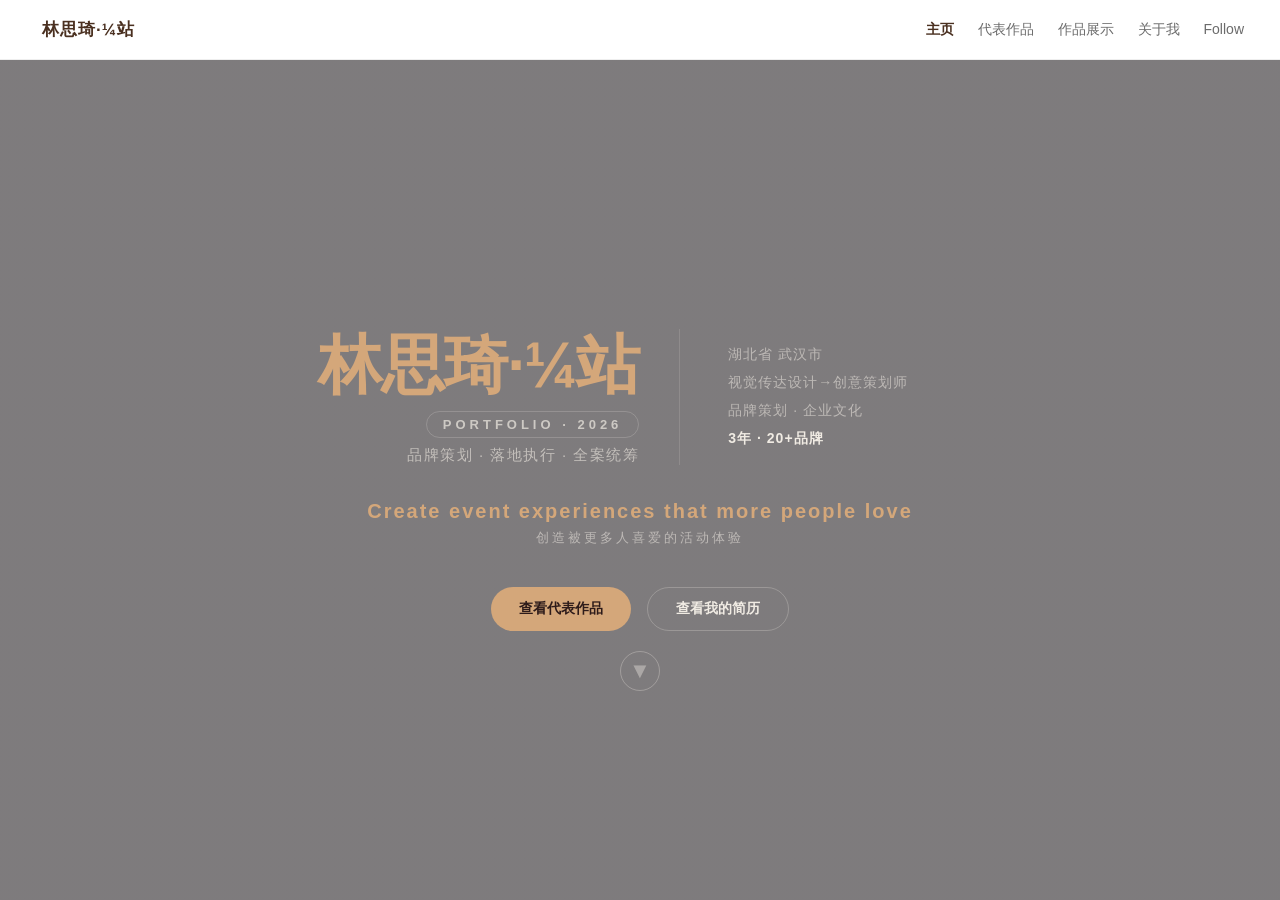
==== commit 6a2400e0: "fix: restore UTF-8 encoding (was corrupted to GBK by Set-Content)" ====
--- a/repo/index.html
+++ b/repo/index.html
@@ -1,314 +1 @@
-<!DOCTYPE html>
-
-
-<html lang="zh-CN">
-
-
-<head>
-
-
-<meta charset="UTF-8">
-
-
-<meta name="viewport" content="width=device-width, initial-scale=1.0">
-
-
-<link rel="dns-prefetch" href="https://niloryus8923.github.io"><link rel="preconnect" href="https://niloryus8923.github.io"><link rel="dns-prefetch" href="https://cdn.jsdelivr.net"><link rel="preconnect" href="https://cdn.jsdelivr.net"><title>��˼�����ķ�֮һվ</title>
-
-
-<style>
-
-
-*{box-sizing:border-box;margin:0;padding:0}html,body{height:100%}body{font-family:-apple-system,"PingFang SC","Microsoft YaHei","Helvetica Neue",Arial,sans-serif;color:#2c2c2c;background:#fff;overflow:hidden}#app{height:100vh;display:flex;flex-direction:column}nav{flex-shrink:0;display:flex;align-items:center;justify-content:space-between;height:60px;padding:0 36px;background:#fff;border-bottom:1px solid rgba(44,44,44,.08);z-index:100}.nl{font-size:17px;font-weight:700;color:#4a3020;letter-spacing:1px;cursor:pointer}nav ul{display:flex;gap:24px;list-style:none}nav ul li{font-size:14px;color:#6b6b6b;font-weight:500;cursor:pointer;padding:4px 0}nav ul li:hover{color:#2c2c2c}nav ul li.sel{color:#C4835A;font-weight:700}nav ul li.hl{color:#4a3020;font-weight:700}#vp{flex:1;position:relative;overflow:hidden}.pg{position:absolute;inset:0;overflow-y:auto}.pg::-webkit-scrollbar{width:4px;background:transparent}.pg::-webkit-scrollbar-thumb{background:#e8c9b8;border-radius:2px}.hm{min-height:100vh;background:linear-gradient(rgba(20,15,18,.55),rgba(20,15,18,.55)),url(https://cdn.jsdelivr.net/gh/Niloryus8923/Cichyportfolio.github.io/repo/hero-bg.webp) center/cover fixed;color:#f0ebe3;display:flex;align-items:center;justify-content:center;padding:80px 40px;text-align:center;position:relative;overflow:hidden}.hc{position:relative;z-index:1}.hc{max-width:700px}.lb{display:inline-block;font-size:13px;letter-spacing:6px;color:rgba(240,235,227,.7);margin-bottom:36px;padding:8px 22px;border:1px solid rgba(240,235,227,.15);border-radius:20px;font-weight:300}.hmn{display:grid;grid-template-columns:1.2fr .8fr;gap:40px;text-align:left;margin-bottom:32px}.hmn-l{border-right:1px solid rgba(240,235,227,.15);padding-right:40px;display:flex;flex-direction:column;align-items:flex-end;gap:8px}.hmn-l .nm{font-size:clamp(40px,7vw,64px);font-weight:200;line-height:1.15;letter-spacing:-1px}.hmn-l .nm .nm-n{font-weight:700;color:#d4a77a}.hmn-l .nm .hl{color:#d4a77a;font-weight:600}.hmn-l .lb{display:inline-block;font-size:13px;letter-spacing:4px;color:rgba(240,235,227,.7);padding:5px 16px;border:1px solid rgba(240,235,227,.2);border-radius:16px;font-weight:600;margin:0}.hmn-l .sb{font-size:clamp(12px,1.4vw,15px);color:rgba(240,235,227,.6);font-weight:300;letter-spacing:1.5px;margin:0;max-width:none}.hmn-r{display:flex;flex-direction:column;justify-content:center;gap:10px;font-size:14px;color:rgba(240,235,227,.55);font-weight:300;letter-spacing:1px;padding-left:8px}.hmn-r span{display:block;white-space:nowrap}.hero-tl{font-size:clamp(15px,2vw,20px);color:#d4a77a;max-width:700px;margin:0 auto 40px;font-weight:700;letter-spacing:2px;line-height:1.4;white-space:nowrap}.hero-tl .hero-tl-en{font-size:11px;color:rgba(240,235,227,.55);letter-spacing:3px;margin-top:6px}.btns{display:flex;justify-content:center;gap:16px;flex-wrap:wrap}.btn{padding:12px 28px;border-radius:30px;font-size:14px;font-weight:600;cursor:pointer;border:none;background:#d4a77a;color:#2d1b1a;display:inline-flex;align-items:center;gap:6px}.btn:hover{transform:translateY(-2px)}.btn.ot{background:transparent;color:#f0ebe3;border:1px solid rgba(240,235,227,.25)}.in{max-width:1100px;margin:0 auto;padding:16px 40px 40px}.pt{font-size:13px;color:#c4835a;font-weight:600;letter-spacing:2px;margin-bottom:2px}.ph1{font-size:26px;font-weight:700;margin-bottom:2px}.pd{font-size:15px;color:#6b6b6b;margin-bottom:40px;max-width:600px}.cg{column-count:2;column-gap:24px}.cc{background:#fff;border-radius:16px;overflow:hidden;cursor:pointer;border:1px solid rgba(44,44,44,.08);transition:transform .25s,box-shadow .25s}.cc{break-inside:avoid;margin-bottom:24px}.cc:hover{transform:translateY(-4px);box-shadow:0 8px 32px rgba(0,0,0,.06)}.cc .cch{height:140px;display:flex;align-items:center;justify-content:center;font-size:48px;background:#edeae3}.cc .ccb{padding:24px 28px 8px}.cc .ccb h3{font-size:20px;font-weight:700;margin-bottom:6px}.cc .ccb .sd{font-size:14px;color:#6b6b6b;line-height:1.6}.cc .cnt{display:inline-flex;align-items:center;gap:4px;margin:0 28px 20px;font-size:13px;color:#c4835a;font-weight:600}.cc .cnt .arw{transition:transform .25s}.cc:hover .cnt .arw{transform:translateX(4px)}.pl{display:grid;grid-template-columns:repeat(auto-fill,minmax(320px,1fr));gap:20px}.pc2{background:#fff;border-radius:12px;overflow:hidden;border:1px solid rgba(44,44,44,.08);transition:transform .25s,box-shadow .25s;cursor:pointer}.pc2:hover{transform:translateY(-4px);box-shadow:0 8px 32px rgba(0,0,0,.06)}.pc2 .pc2h{height:100px;display:flex;align-items:center;justify-content:center;font-size:44px}.pc2 .pc2b{padding:20px 24px 8px}.pc2 .pc2f{display:flex;align-items:center;justify-content:flex-end;gap:4px;padding:10px 24px 14px;border-top:1px solid rgba(44,44,44,.05);font-size:13px;color:#c4835a;font-weight:600}.pc2 .pc2f .arw{transition:transform .25s}.pc2:hover .pc2f .arw{transform:translateX(4px)}.pc2 .ro{font-size:12px;color:#c4835a;font-weight:600;letter-spacing:1px;margin-bottom:6px}.pc2 h4{font-size:16px;font-weight:700;margin-bottom:4px}.pc2 .sb2{font-size:13px;color:#4a7a65;margin-bottom:8px}.pc2 .sm{font-size:14px;color:#6b6b6b;line-height:1.65;margin-bottom:10px}.pc2 .hl{display:flex;flex-wrap:wrap;gap:6px}.pc2 .hl span{font-size:12px;padding:3px 10px;background:#e8c9b8;color:#7a4d30;border-radius:4px}.pw{display:grid;grid-template-columns:repeat(2,1fr);gap:20px}.pc{background:#fff;border-radius:12px;border:1px solid rgba(44,44,44,.08);overflow:hidden;transition:transform .25s,box-shadow .25s;cursor:default}.pc:hover{transform:translateY(-4px);box-shadow:0 8px 32px rgba(0,0,0,.06)}.pc .pc-top{aspect-ratio:16/9;display:flex;align-items:center;justify-content:center;font-size:40px;position:relative;overflow:hidden}.pc .pc-body{padding:18px 22px 22px}.pc .pc-body .pc-tag{font-size:11px;color:#c4835a;font-weight:600;letter-spacing:2px;text-transform:uppercase;margin-bottom:5px}.pc .pc-body h4{font-size:16px;font-weight:700;color:#2c2c2c;line-height:1.35;margin:0 0 6px}.pc .pc-body .pc-desc{font-size:13px;color:#7a7a7a;line-height:1.6;margin:0}.pdv{display:none}.pdv.pdv-sel{display:block}.pdv .pdv-back{display:inline-flex;align-items:center;gap:6px;font-size:14px;color:#6b6b6b;cursor:pointer;margin-bottom:24px;border:none;background:none;padding:0}.pdv .pdv-back:hover{color:#c4835a}.pdv .pdv-img{width:100%;border-radius:16px;overflow:hidden;margin-bottom:28px;background:#f5f0eb;display:flex;align-items:center;justify-content:center}.pdv .pdv-img img{width:100%;display:block;border-radius:12px;box-shadow:0 2px 12px rgba(0,0,0,.06)}.pdv .pdv-body{max-width:780px}.pdv .pdv-body .pdv-tag{font-size:12px;color:#c4835a;font-weight:600;letter-spacing:2px;margin-bottom:6px}.pdv .pdv-body h2{font-size:24px;font-weight:700;color:#2c2c2c;margin-bottom:14px;line-height:1.3}.pdv .pdv-body .pdv-bg{background:#fff;border-radius:12px;padding:0;border:none}.pdv .pdv-body .pdv-bg .it{font-size:11px;color:#c4835a;font-weight:700;letter-spacing:2px;margin-bottom:6px}.pdv .pdv-body .pdv-bg p{font-size:15px;line-height:1.8;color:#444;margin:0}.dh{background:#2d1b1a;color:#f0ebe3;border-radius:16px;padding:48px 44px;margin-bottom:32px}.dh .ro{font-size:12px;color:#d4a77a;font-weight:600;letter-spacing:2px;margin-bottom:10px}.dh h2{font-size:28px;font-weight:700;margin-bottom:8px;line-height:1.3}.dh .sb{font-size:15px;color:rgba(240,235,227,.6);max-width:500px}.dc{display:grid;grid-template-columns:1fr;gap:20px;max-width:780px}.ds{background:#fff;border-radius:12px;padding:28px 32px;border:1px solid rgba(44,44,44,.08)}.ds .it{font-size:11px;color:#c4835a;font-weight:700;letter-spacing:2px;margin-bottom:10px}.ds h3{font-size:18px;font-weight:700;margin-bottom:10px;color:#1a2f28}.ds p{font-size:15px;line-height:1.8;color:#444}.ds .ol{list-style:none;padding:0;margin:0}.ds .ol li{display:flex;gap:12px;padding:10px 0;border-bottom:1px solid rgba(44,44,44,.05);font-size:15px;line-height:1.7;color:#444}.ds .ol li:last-child{border-bottom:none}.ds .ol li .num{flex-shrink:0;width:26px;height:26px;border-radius:50%;background:#e8c9b8;color:#7a4d30;display:flex;align-items:center;justify-content:center;font-size:13px;font-weight:700}.ds .ol li .tx{flex:1;padding-top:3px}.dtg{display:flex;flex-wrap:wrap;gap:8px}.dtg span{font-size:13px;padding:5px 14px;background:#e8c9b8;color:#7a4d30;border-radius:20px;font-weight:600}.dr{background:#fffdee;border-radius:12px;padding:28px 32px;border:1px solid rgba(212,167,122,.2)}.dr .it{font-size:11px;color:#c4835a;font-weight:700;letter-spacing:2px;margin-bottom:6px}.dr .dt{font-size:15px;line-height:1.8;color:#444}.dr .dt strong{color:#4a3020}@media(max-width:700px){.dh{padding:32px 24px}.dh h2{font-size:22px}.ds{padding:20px 18px}.in{padding:12px 20px 30px}}.ag{display:grid;grid-template-columns:1.2fr .8fr;gap:60px}.at p{font-size:16px;margin-bottom:18px;line-height:1.85;color:#444}.at strong{color:#4a3020}.ai{display:grid;gap:12px}.ai .r{display:flex;padding:14px 18px;background:#fff;border-radius:8px;border:1px solid rgba(44,44,44,.08)}.ai .r .l{font-size:12px;color:#6b6b6b;width:80px;flex-shrink:0}.ai .r .v{font-size:14px;font-weight:600}.cw{display:flex;flex-direction:column;align-items:center;justify-content:center;min-height:calc(100vh - 60px);text-align:center;padding:60px 40px}.ch1{font-size:30px;font-weight:700;margin-bottom:16px}.cp{font-size:16px;color:#6b6b6b;max-width:460px;line-height:1.7;margin-bottom:8px}.cn{font-size:14px;color:#6b6b6b;margin-bottom:28px}.ce{font-size:22px;font-weight:600;color:#4a3020;border-bottom:2px solid #e8c9b8;padding-bottom:3px;text-decoration:none}.bk{display:inline-flex;align-items:center;gap:6px;font-size:14px;color:#6b6b6b;cursor:pointer;margin-bottom:28px;border:none;background:none;padding:0}.bk:hover{color:#c4835a}.ar{display:grid;grid-template-columns:300px 1fr;gap:44px;background:#fff;border-radius:16px;padding:40px;border:1px solid rgba(44,44,44,.06);box-shadow:0 4px 24px rgba(0,0,0,.04)}.ar-l{text-align:center}.ar-l img{width:100%;border-radius:12px;object-fit:cover;aspect-ratio:3/4;display:block;margin-bottom:16px}.ar-l .rn{font-size:26px;font-weight:700;color:#1a2f28;margin-bottom:2px}.ar-l .rt{font-size:15px;color:#c4835a;font-weight:600;margin-bottom:8px}.ar-l .rl{display:flex;flex-direction:column;gap:6px;text-align:left;margin-top:14px}.ar-l .rl .ri{display:flex;align-items:center;gap:8px;font-size:14px;color:#444}.ar-l .rl .ri .ic{flex-shrink:0;width:18px;text-align:center;color:#c4835a;font-size:18px;line-height:1}.ar-l .as{margin-top:14px;padding-top:14px;border-top:1px solid rgba(44,44,44,.06);text-align:left}.ar-l .as .ah{font-size:16px;font-weight:700;color:#1a2f28;margin-bottom:10px;display:flex;align-items:center;gap:8px}.ar-l .as .ah::before{content:"";display:inline-block;width:3px;height:16px;background:#d4a77a;border-radius:2px}.ar-l .as p{font-size:14px;line-height:1.7;color:#444;margin:0}.ar-r{display:flex;flex-direction:column;gap:20px}.ar-r .as{border-bottom:1px solid rgba(44,44,44,.06);padding-bottom:16px}.ar-r .as:last-child{border-bottom:none;padding-bottom:0}.ar-r .as .ah{font-size:16px;font-weight:700;color:#1a2f28;margin-bottom:8px;display:flex;align-items:center;gap:8px}.ar-r .as .ah::before{content:"";display:inline-block;width:3px;height:16px;background:#d4a77a;border-radius:2px}.ar-r .as p{font-size:14px;line-height:1.8;color:#555;margin:0 0 6px}.ar-r .ae{margin-bottom:16px;background:#fff;border-radius:12px;padding:18px 20px;border:1px solid rgba(44,44,44,.08);box-shadow:0 2px 8px rgba(0,0,0,.04)}.ar-r .ae:last-child{margin-bottom:0}.ar-r .ae .ad{flex-shrink:0;font-size:12px;color:#c4835a;font-weight:600;width:70px;padding-top:2px}.ar-r .ae .ad2{flex:1}.ar-r .ae .ad2 .at2{font-size:14px;font-weight:600;color:#2c2c2c}.ar-r .ae .ad2 .as2{font-size:13px;color:#6b6b6b}.ar-r .sk{display:flex;flex-wrap:wrap;gap:8px}.ar-r .sk span{padding:5px 14px;background:#edeae3;color:#444;border-radius:20px;font-size:13px;font-weight:500}.ar-r .sk span.hl{background:#d4a77a;color:#fff}.ar-r .ct{font-size:12px;color:#4a3020;font-weight:600;text-decoration:none;display:inline-flex;align-items:center;gap:6px;margin-top:8px;margin-bottom:6px}.ar-r .ct:hover{color:#c4835a}@media(max-width:900px){.ag{grid-template-columns:1fr;gap:36px}.cg{column-count:1;column-gap:0}.pw{grid-template-columns:1fr;gap:36px}}@media(max-width:800px){.ar{grid-template-columns:1fr;gap:28px;padding:24px}.ar-l img{max-width:240px;margin:0 auto 16px}}@media(max-width:700px){nav{padding:0 20px}nav ul{gap:16px}.in{padding:40px 20px 80px}.btns{flex-direction:column;align-items:center}.hm{padding:80px 24px}.hmn{grid-template-columns:1fr;gap:20px;text-align:center}.hmn-l{align-items:center;border-right:none;padding-right:0}.hmn-r{align-items:center}.pdv-img{padding:0}.pdv .pdv-img img{border-radius:8px}}
-
-
-.hm-cards{min-height:100vh;background:linear-gradient(rgba(20,15,18,.55),rgba(20,15,18,.55)),url(https://cdn.jsdelivr.net/gh/Niloryus8923/Cichyportfolio.github.io/repo/card-bg.webp) center/cover fixed;color:#f0ebe3;display:flex;align-items:center;justify-content:center;padding:60px 40px;text-align:center}.hc-cards{max-width:960px;width:100%}.hc-cards .brand-top{font-size:20px;font-weight:200;letter-spacing:4px;margin-bottom:6px}.hc-cards .brand-top strong{color:#d4a77a;font-weight:700}.hc-cards .brand-sub{font-size:12px;color:rgba(240,235,227,.5);letter-spacing:3px;margin-bottom:44px}.cards-grid{display:grid;grid-template-columns:repeat(2,1fr);gap:24px}.nav-card{background:rgba(255,255,255,.08);-webkit-backdrop-filter:blur(12px);backdrop-filter:blur(12px);border-radius:16px;padding:36px 28px 32px;cursor:pointer;border:1px solid rgba(240,235,227,.12);transition:all .35s;text-align:left}.nav-card:hover{transform:translateY(-6px);background:rgba(255,255,255,.14);border-color:rgba(212,167,122,.4);box-shadow:0 12px 40px rgba(0,0,0,.2)}.nav-card .nc-icon{width:52px;height:52px;border-radius:12px;display:flex;align-items:center;justify-content:center;font-size:26px;margin-bottom:20px}.nav-card .nc-title{font-size:22px;font-weight:700;margin-bottom:8px;color:#f0ebe3}.nav-card .nc-desc{font-size:14px;color:rgba(240,235,227,.6);line-height:1.7;margin-bottom:16px}.nav-card .nc-action{font-size:13px;color:#d4a77a;font-weight:600;display:flex;align-items:center;gap:6px}.nav-card .nc-action .arw{transition:transform .3s}.nav-card:hover .nc-action .arw{transform:translateX(6px)}@media(max-width:700px){.cards-grid{grid-template-columns:1fr;gap:16px}.nav-card{padding:28px 24px}.hc-cards .brand-sub{margin-bottom:28px}.hm-cards{padding:40px 20px}}@keyframes bounce{0%,100%{transform:translateY(0)}50%{transform:translateY(8px)}}.hero-tl{animation:heroIn 1.5s ease-out both}.hero-tl span{animation:heroIn 1.8s ease-out 0.3s both}@keyframes heroIn{0%{opacity:0;transform:scale(0.85) translateY(20px);filter:blur(4px)}60%{opacity:1;transform:scale(1.02) translateY(-2px);filter:blur(0)}100%{opacity:1;transform:scale(1) translateY(0);filter:blur(0)}}/* about sub-tabs */.atb{display:flex;gap:4px;margin-bottom:4px;background:#f5f0eb;border-radius:12px;padding:3px;max-width:500px}.atb .tb{flex:1;padding:10px 16px;text-align:center;font-size:14px;font-weight:500;color:#6b6b6b;border:none;background:transparent;border-radius:8px;cursor:pointer;transition:all .25s}.atb .tb.sel{background:#fff;color:#4a3020;font-weight:700;box-shadow:0 2px 8px rgba(0,0,0,.06)}.atb .tb:hover:not(.sel){color:#2c2c2c}.atc{display:none}.atc.atc-sel{display:block}@media(max-width:700px){.atb{max-width:100%}.atb .tb{font-size:13px;padding:8px 10px}}.nav-toggle{display:none;flex-direction:column;gap:5px;cursor:pointer;padding:8px;z-index:200;background:transparent;border:none;margin-left:auto}.nav-toggle span{display:block;width:22px;height:2px;background:#4a3020;border-radius:2px;transition:all .3s}.nav-toggle.open span:nth-child(1){transform:translateY(7px)rotate(45deg)}.nav-toggle.open span:nth-child(2){opacity:0}.nav-toggle.open span:nth-child(3){transform:translateY(-7px)rotate(-45deg)}@media(max-width:700px){nav{padding:0 20px;position:relative;z-index:300}.nav-toggle{display:flex}nav ul{display:none;position:fixed;top:60px;left:0;right:0;background:#fff;flex-direction:column;padding:16px 36px 24px;border-bottom:1px solid rgba(44,44,44,.08);box-shadow:0 8px 24px rgba(0,0,0,.08);z-index:200;gap:0}nav ul.open{display:flex}nav ul li{padding:16px 0;font-size:16px;border-bottom:1px solid rgba(44,44,44,.04)}nav ul li:last-child{border-bottom:none}}@media(max-width:480px){nav{padding:0 16px}.nl{font-size:15px}.nl img{height:16px!important}.hm{padding:60px 20px}.hmn{gap:16px}.hmn-l .nm{font-size:clamp(32px,8vw,44px)}.hero-tl{font-size:14px;letter-spacing:1px;white-space:normal}.hero-tl span{font-size:12px!important}.btn{padding:10px 24px;font-size:13px}.in{padding:32px 16px 60px}.ph1{font-size:22px}.pd{font-size:13px;margin-bottom:24px}.cc .ccb{padding:16px 18px 4px}.cc .ccb h3{font-size:18px}.cc .ccb .sd{font-size:13px}.cc .cnt{margin:0 18px 14px}.pc2 .pc2b{padding:14px 18px 4px}.pc2 .pc2f{padding:8px 18px 12px}.dh{padding:24px 20px}.dh h2{font-size:20px}.dh .sb{font-size:14px}.ds{padding:16px 14px}.dr{padding:18px 16px}.ds .ol li{gap:8px;font-size:14px}.ar{padding:20px 16px;gap:20px}.ar-l img{max-width:200px}.ar-r .ae{flex-direction:column;gap:4px;margin-bottom:14px}.ar-r .ae .ad{width:auto}.pw{gap:14px}.pc .pc-body{padding:12px 14px 16px}.pdv .pdv-body h2{font-size:20px}.pdv .pdv-body .pdv-bg{padding:16px 18px}.cw{padding:40px 24px}.ch1{font-size:24px}.hc-cards .brand-top{font-size:16px}.hm-cards{padding:30px 16px}.nav-card{padding:24px 20px}.nav-card .nc-title{font-size:18px}.atb .tb{padding:8px 6px;font-size:12px}}
-
-
-.ar-r .ae-header{display:flex;justify-content:space-between;align-items:flex-start;margin-bottom:10px}.pdv-cover{width:100%;border-radius:12px;overflow:hidden;margin-bottom:20px;background:#f5f0eb;box-shadow:0 2px 12px rgba(0,0,0,.06)}.pdv-cover img{width:100%;display:block;max-height:55vh;object-fit:cover;border-radius:8px}.pdv-body{background:#fff;border-radius:16px;padding:32px;box-shadow:0 2px 16px rgba(0,0,0,.06)}.pdv-btn{display:inline-flex;align-items:center;gap:8px;margin-top:16px;padding:10px 28px;border-radius:999px;font-size:14px;font-weight:600;cursor:pointer;border:none;background:#1a1a1a;color:#fff;transition:background .25s;width:100%}.pdv-btn:hover{background:#333}.pdv-title-row{display:flex;justify-content:space-between;align-items:center;gap:12px;margin-bottom:14px}.pdv .pdv-body .pdv-tag{font-size:12px;color:#c4835a;font-weight:600;letter-spacing:2px;padding:4px 12px;border:1px solid #c4835a;border-radius:20px;white-space:nowrap;flex-shrink:0}.pdv-btn:hover{background:#b07050}.modal-overlay{position:fixed;inset:0;background:rgba(0,0,0,.88);z-index:1000;display:none;align-items:center;justify-content:center;padding:40px;cursor:pointer;-webkit-backdrop-filter:blur(4px);backdrop-filter:blur(4px)}.modal-overlay.show{display:flex}.modal-overlay img{max-width:95%;max-height:90vh;width:auto;height:auto;object-fit:scale-down;border-radius:6px;box-shadow:0 8px 48px rgba(0,0,0,.5)}@media(max-width:700px){.modal-overlay{padding:16px}.modal-overlay img{max-width:100%;max-height:85vh}}.modal-close{position:fixed;top:24px;right:32px;color:#fff;font-size:36px;cursor:pointer;z-index:1001;background:none;border:none;line-height:1;opacity:.8;transition:opacity .2s}.modal-close:hover{opacity:1}.pdv-slide{max-height:0;overflow:hidden;transition:max-height .5s ease}.pdv-slide.open{max-height:20000px}.pdv-slide-inner{padding-top:24px}.pdv-slide-inner img{width:100%;display:block;border-radius:12px;box-shadow:0 2px 16px rgba(0,0,0,.08)}@media(max-width:700px){.pdv-slide-inner img{border-radius:8px}}
-
-
-.ar-r .ae-info{flex:1}
-
-
-.ar-r .ae-title{text-align:right;font-weight:600;color:#c4835a;font-size:13px;padding-top:2px;line-height:1.4}
-
-
-.ar-r .ae-divider{height:1px;background:rgba(44,44,44,.06);margin-bottom:10px}
-
-
-.ar-r .ae-desc{font-size:12px;color:#888;line-height:1.6;margin-bottom:8px}
-
-
-.ar-r .ae-info .ad{white-space:nowrap}.ar-r .ae-info .at2{font-weight:700}.ar-r .ae-title-sub{font-size:12px;color:#888;font-weight:400;display:block;margin-top:2px}.loader{position:fixed;top:50%;left:50%;width:32px;height:32px;margin:-16px 0 0 -16px;border:3px solid rgba(255,255,255,.15);border-top-color:#fff;border-radius:50%;animation:s0 .7s linear infinite;z-index:1002;display:none}.modal-overlay.show .loader{display:block}@keyframes s0{to{transform:rotate(360deg)}}</style>
-
-
-</head>
-
-
-<body>
-
-
-<div id="app">
-
-
-<nav><div class="nl"><picture><source srcset="https://cdn.jsdelivr.net/gh/Niloryus8923/Cichyportfolio.github.io/repo/logo.avif" type="image/avif"><img src="https://cdn.jsdelivr.net/gh/Niloryus8923/Cichyportfolio.github.io/repo/logo.webp" decoding="async" alt="" style="height:19px;vertical-align:bottom;margin-right:6px"></picture>��˼����?վ</div><div class="nav-toggle" id="navToggle"><span></span><span></span><span></span></div><ul id="navMenu"><li id="nH" class="hl sel">��ҳ</li><li id="nPj">������Ʒ</li><li id="nPo">��Ʒչʾ</li><li id="nA">������</li><li id="nC">Follow</li></ul></nav>
-
-
-<div id="vp">
-
-
-<div class="pg" id="pH" style="display:none"><div class="hm-cards"><div class="hc-cards"><div class="brand-top"><strong>��˼����?վ</strong></div><div class="brand-sub">Cichy Lynn &middot; PORTFOLIO 2026</div><div class="cards-grid"><div class="nav-card" onclick="sw('pPj')"><div class="nc-icon" style="background:rgba(212,167,122,.25)">??</div><div class="nc-title">������Ʒ</div><div class="nc-desc">����Ʒ�� &middot; ��ҵ�ռ� &middot; ����Ʒ�� &middot; ������Ӫ<br>20+Ʒ��ʵս������Ĵ�����</div><div class="nc-action">������Ŀ <span class="arw">��</span></div></div><div class="nav-card" onclick="sw('pPo');setTimeout(rP,100)"><div class="nc-icon" style="background:rgba(200,180,160,.25)">??</div><div class="nc-title">��Ʒչʾ</div><div class="nc-desc">�Ӳ߻������<br>ÿһ����Ŀ����ֵ�ô�ĥ����Ʒ</div><div class="nc-action">�����Ʒ <span class="arw">��</span></div></div><div class="nav-card" onclick="sw('pA')"><div class="nc-icon" style="background:rgba(160,180,160,.25)">??</div><div class="nc-title">About</div><div class="nc-desc">Ʒ�Ʋ߻� &middot; ͳ����� &middot; 3�꾭��<br>�Ӿ����� �� ����߻�ʦ�ĳɳ�֮·</div><div class="nc-action">�˽��� <span class="arw">��</span></div></div><div class="nav-card" onclick="sw('pC')"><div class="nc-icon" style="background:rgba(200,160,140,.25)">??</div><div class="nc-title">Follow</div><div class="nc-desc">������Լ &middot; ��Ŀ��ͨ<br>�ڴ�����ĶԻ�</div><div class="nc-action">��ϵ�� <span class="arw">��</span></div></div></div></div></div></div><div class="pg" id="pHm" style="display:block"><div class="hm"><div class="hc"><div class="hmn"><div class="hmn-l"><div class="nm"><span class="nm-n">��˼��</span><span class="hl">��?վ</span></div><div class="lb">PORTFOLIO &middot; 2026</div><p class="sb">Ʒ�Ʋ߻� &middot; ���ִ�� &middot; ȫ��ͳ��</p></div><div class="hmn-r"><span>����ʡ �人��</span><span>�Ӿ�������ơ�����߻�ʦ</span><span>Ʒ�Ʋ߻� &middot; ��ҵ�Ļ�</span><span style="font-weight:700;color:#f0ebe3">3�� &middot; 20+Ʒ��</span></div></div><div class="hero-tl">Create event experiences that more people love<br><span style="font-size:13px;letter-spacing:3px;color:rgba(240,235,227,.55);font-weight:300;display:block;margin-top:4px">���챻������ϲ���Ļ����</span></div><div class="btns"><button class="btn" id="gPj" onclick="sw('pPj')">�鿴������Ʒ</button><button class="btn ot" id="gA" onclick="sw('pA');setTimeout(function(){swA(0)},50)">�鿴�ҵļ���</button></div><div style="text-align:center;margin-top:20px;cursor:pointer" onclick="sw('pH')"><span style="width:40px;height:40px;border:1px solid rgba(240,235,227,0.3);border-radius:50%;display:inline-flex;align-items:center;justify-content:center;font-size:22px;color:rgba(240,235,227,0.4);animation:bounce 2s infinite">��</span></div></div></div></div><div class="pg" id="pPj" style="display:none"><div class="in"><button class="bk" onclick="sw('pH')"><svg width="20" height="20" viewBox="0 0 24 24" fill="currentColor" style="vertical-align:middle"><polygon points="16,4 16,20 4,12"/></svg> ������ҳ</button><div class="pt">01 �� PROJECTS</div><div class="ph1">������Ʒ</div><div class="pd">��������࣬�������鿴������Ŀ</div><div class="cg"><div class="cc" onclick="goC('gov')"><div class="cch" style="padding:0;overflow:hidden;background:transparent;height:auto;line-height:0"><picture><source srcset="https://cdn.jsdelivr.net/gh/Niloryus8923/Cichyportfolio.github.io/repo/gov_cover.avif" type="image/avif"><img loading="lazy" decoding="async" src="https://cdn.jsdelivr.net/gh/Niloryus8923/Cichyportfolio.github.io/repo/gov_cover.webp" style="width:100%;height:auto;display:block"></picture></div><div class="ccb"><h3>����Ʒ��</h3><p class="sd">Government & Enterprise</p><p class="sd">�����������¡������ڲ������ҵ�Ļ��߻���������Ŀ</p></div><span class="cnt">�鿴���� <span class="arw">��</span></span></div><div class="cc" onclick="goC('commercial')"><div class="cch" style="padding:0;overflow:hidden;background:transparent;height:auto;line-height:0"><picture><source srcset="https://cdn.jsdelivr.net/gh/Niloryus8923/Cichyportfolio.github.io/repo/commercial_cover.avif" type="image/avif"><img loading="lazy" decoding="async" src="https://cdn.jsdelivr.net/gh/Niloryus8923/Cichyportfolio.github.io/repo/commercial_cover.webp" style="width:100%;height:auto;display:block"></picture></div><div class="ccb"><h3>��ҵ�ռ�</h3><p class="sd">Commercial Space</p><p class="sd">��Ȧ�������Ȧ����Ⱥ����������Ӫ������ҵ��Ŀ</p></div><span class="cnt">�鿴���� <span class="arw">��</span></span></div><div class="cc" onclick="goC('tourism')"><div class="cch" style="padding:0;overflow:hidden;background:transparent;height:auto;line-height:0"><picture><source srcset="https://cdn.jsdelivr.net/gh/Niloryus8923/Cichyportfolio.github.io/repo/tourism_cover.avif" type="image/avif"><img loading="lazy" decoding="async" src="https://cdn.jsdelivr.net/gh/Niloryus8923/Cichyportfolio.github.io/repo/tourism_cover.webp" style="width:100%;height:auto;display:block"></picture></div><div class="ccb"><h3>����Ʒ��</h3><p class="sd">Cultural Tourism</p><p class="sd">���ý���IP���졢�ڵ��Ļ��������Ʒ��Ӫ����������Ŀ</p></div><span class="cnt">�鿴���� <span class="arw">��</span></span></div><div class="cc" onclick="goC('digital')"><div class="cch" style="padding:0;overflow:hidden;background:transparent;height:auto;line-height:0"><picture><source srcset="https://cdn.jsdelivr.net/gh/Niloryus8923/Cichyportfolio.github.io/repo/digital_cover.avif" type="image/avif"><img loading="lazy" decoding="async" src="https://cdn.jsdelivr.net/gh/Niloryus8923/Cichyportfolio.github.io/repo/digital_cover.webp" style="width:100%;height:auto;display:block"></picture></div><div class="ccb"><h3>����������Ӫ</h3><p class="sd">Digital Content Operation</p><p class="sd">���ں�/��Ƶ��������ݹ滮����Ŀ����Ӫ��������������</p></div><span class="cnt">�鿴���� <span class="arw">��</span></span></div></div></div></div>
-
-
-<div class="pg" id="pCt" style="display:none"><div class="in"><button class="bk" id="bCt"><svg width="20" height="20" viewBox="0 0 24 24" fill="currentColor" style="vertical-align:middle"><polygon points="16,4 16,20 4,12"/></svg> ���ش�����Ʒ</button><div id="cH"></div><div class="pl" id="cL"></div></div></div>
-
-
-<div class="pg" id="pDt" style="display:none"><div class="in"><button class="bk" id="bDt"><svg width="20" height="20" viewBox="0 0 24 24" fill="currentColor" style="vertical-align:middle"><polygon points="16,4 16,20 4,12"/></svg> ����</button><div id="dC"></div></div></div>
-
-
-<div class="pg" id="pPo" style="display:none"><div class="in"><div class="pt">02 �� PORTFOLIO</div><div class="ph1">��Ʒչʾ</div><div class="pd" style="color:#888;font-size:13px;margin:-4px 0 8px">Ϊ����������Ȩ��չʾ���ݾ����˵ͻ��ʴ���</div><div class="pd">�Ӳ߻�����أ�ÿһ����Ŀ��������ֵ�÷�����ĥ����Ʒ</div><div class="pw" id="pG"></div><div class="pdv" id="pPoDv"><div class="pdv-back" id="pPoBack"><svg width="20" height="20" viewBox="0 0 24 24" fill="currentColor" style="vertical-align:middle"><polygon points="16,4 16,20 4,12"/></svg> ������Ʒչʾ</div><div class="pdv-body"><div class="pdv-cover" id="pPoCover"></div><div class="pdv-title-row"><h2 id="pPoTitle"></h2><div class="pdv-tag" id="pPoTag"></div></div><div class="pdv-bg"><div class="it">��Ŀ����</div><p id="pPoBg"></p></div><button class="pdv-btn" onclick="toggleSlide()">�鿴������Ʒ <span style="font-weight:400;opacity:.65;margin-left:4px">/?View Full Work</span> <svg width="28" height="28" viewBox="0 0 24 24" style="vertical-align:middle;flex-shrink:0;margin-left:auto"><circle cx="12" cy="12" r="11" fill="#fff"/><path d="M9 18l6-6-6-6" fill="none" stroke="#1a1a1a" stroke-width="1.8" stroke-linecap="round" stroke-linejoin="round"/></svg></button></div><div class="pdv-slide" id="pPoSlide"><div class="pdv-slide-inner"><img loading="lazy" decoding="async" id="pPoSlideImg" src="" alt=""></div></div><div class="pdv-img" id="pPoImg"></div></div></div><div class="modal-overlay" id="pMo" onclick="closeModal()"><div class="loader"></div><span class="modal-close">&times;</span><img loading="lazy" decoding="async" id="pMoImg" src="" alt=""></div></div></div></div>
-
-
-<div class="pg" id="pA" style="display:none"><div class="in"><button class="bk" onclick="sw('pH')"><svg width="20" height="20" viewBox="0 0 24 24" fill="currentColor" style="vertical-align:middle"><polygon points="16,4 16,20 4,12"/></svg> ������ҳ</button><div class="atb"><button class="tb sel" onclick="swA(0)">?? ����</button><button class="tb" onclick="swA(1)">?? ����SOP</button><button class="tb" onclick="swA(2)">?? ��Ȥ����</button></div><div class="pt">03 �� ABOUT</div><div class="ph1">������</div><div class="atc atc-sel" id="aR"><div class="ar"><div class="ar-l"><picture><source srcset="https://cdn.jsdelivr.net/gh/Niloryus8923/Cichyportfolio.github.io/repo/photo.avif" type="image/avif"><img loading="lazy" decoding="async" src="https://cdn.jsdelivr.net/gh/Niloryus8923/Cichyportfolio.github.io/repo/photo.webp" alt="��˼��"></picture><div class="rn">��˼��</div><div class="rt">Ʒ�Ʋ߻� / ͳ�����</div><div class="rl"><div class="ri"><span class="ic"></span><span>�人 �� 26��</span></div><div class="ri"><span class="ic"></span><span>�Ӿ�������� ����</span></div><div class="ri"><span class="ic"></span><span>1136174111@qq.com</span></div></div><div class="as"><div class="ah">���˼��</div><p>�Ӿ�����ư������3������ת��߻���ȫ��ͳ��ó���"����صĴ���"ΪƷ��Ӯ����ʵ��ע���ۼƷ���20+Ʒ�ƣ����������ҵ�ռ䡢���úͻ��������򣬾߱��Ӳ��Թ滮�����ִ�е�ȫ��·������</p></div></div><div class="ar-r"><div class="as"><div class="ah">��������</div>    <div class="ae">
-
-
-      <div class="ae-header">
-
-
-        <div class="ae-info">
-
-
-          <div class="ad">2024.09-2026.02</div>
-
-
-          <div class="at2">����ʡ�Ƕ���̫��ý����</div>
-
-
-        </div>
-
-
-        <div class="ae-title">Ʒ�Ʋ߻�<br><span class="ae-title-sub">������ҵ��</span></div>
-
-
-      </div>
-
-
-      <div class="ae-divider"></div>
-
-
-      <div class="ae-desc">��0��1���˾���⹫�ںţ�����Ʒ������չʾ���ڡ���������Ʒ�ƻȫ���߻���ִ�У������г������������᰸��ִ��ͳ��᰸����ȫ��·����Ϊ������ִ��֮���"�����"��Э����ơ�ִ���Ŷӣ�ȷ����Ŀ�ӷ�������ص��޷��νӡ�</div>
-
-
-      <a class="ct" href="#" onclick="sw('pPj');return false">�鿴��Ŀ ��</a>
-
-
-    </div>
-
-
-    <div class="ae">
-
-
-      <div class="ae-header">
-
-
-        <div class="ae-info">
-
-
-          <div class="ad">2024.04-2024.06</div>
-
-
-          <div class="at2">�人��˹δ���Ļ���ý</div>
-
-
-        </div>
-
-
-        <div class="ae-title">Ӫ���߻�<br><span class="ae-title-sub">�羺���²�</span></div>
-
-
-      </div>
-
-
-      <div class="ae-divider"></div>
-
-
-      <div class="ae-desc">Χ����Ѷ��Ϸ��Ʒ�ڻ��������������󣬽��������ɫ��������Դ���ƶ���ʵ���е�Ӫ�����ԡ�������ɲ߻�������Э����Ŀ��������Ӧ�̡���Ƶȶ෽��Դ��ȷ��������Чִ�С�</div>
-
-
-      <a class="ct" href="#" onclick="sw('pPj');return false">�鿴��Ŀ ��</a>
-
-
-    </div>
-
-
-    <div class="ae">
-
-
-      <div class="ae-header">
-
-
-        <div class="ae-info">
-
-
-          <div class="ad">2022.07-2023.02</div>
-
-
-          <div class="at2">�人���������Ļ�����</div>
-
-
-        </div>
-
-
-        <div class="ae-title">��߻�<br><span class="ae-title-sub">��Ȳ߻���</span></div>
-
-
-      </div>
-
-
-      <div class="ae-divider"></div>
-
-
-      <div class="ae-desc">Ϊ�����������ܹ���߻��������¼�ְ���ذ�Ʒ�ƻ����������300+�ˡ������ڼ������ೡ���ϻ����֤�ͻ�����ϵ�������ҵ�����������������ϸ質�����������ڶ���ҵ��λ��ë��������������Ļ��ڵȡ�</div>
-
-
-      <a class="ct" href="#" onclick="sw('pPj');return false">�鿴��Ŀ ��</a>
-
-
-    </div>
-
-
-    <div class="ae">
-
-
-      <div class="ae-header">
-
-
-        <div class="ae-info">
-
-
-          <div class="ad">ʵϰ</div>
-
-
-          <div class="at2">������̨����ѧ�� / �����㲥����̨</div>
-
-
-        </div>
-
-
-      </div>
-
-
-      <div class="ae-divider"></div>
-
-
-      <div class="ae-desc">�������ȫ���̳ﱸ�������������Ӿ����ϣ�ԭ�����Ʋ廭����ɺ�����Ƽ���Ƭ������װ��</div>
-
-
-      <a class="ct" href="#" onclick="sw('pPj');return false">�鿴��Ŀ ��</a>
-
-
-    </div>
-
-
-  </div>
-
-
-  <div class="as"><div class="ah">רҵ����</div><div class="sk"><span class="hl">ȫ���߻�</span><span class="hl">�������</span><span class="hl">���Թ滮</span><span>�ͻ���ͨ</span><span>������Ӫ</span><span>��Ŀ����</span><span>�Ӿ����</span><span>�෽Э��</span></div></div><div class="as"><div class="ah">��������</div><div class="sk"><span>����Ʒ��</span><span>��ҵ�ռ�</span><span>����Ʒ��</span><span>��������</span><span>��ϷӪ��</span><span>��������</span></div></div></div></div></div></div>
-
-
-<div class="atc" id="aS"><div class="dh" style="background:#2d3a3a"><div class="ro">����SOP</div><h2>�ҵĹ���������</h2><p class="sb">�ӽӵ�brief����Ŀ����������һ���Լ����������Ĺ�������</p></div><div class="dc"><div class="ds"><div class="it">PHASE 1</div><h3>?? �����ھ�����Զ�λ</h3><p>�ӵ�brief���Ҳ��ἱ�Ŷ��֡���һ���Ǹ��ͻ���ȹ�ͨ�����������λ�ĺ���Ŀ����ʲô��Ʒ���봫��ʲô�źţ�Ŀ����Ⱥ��˭��������ʲô��Դ��ͬʱ�һ�����Ʒ�о�����ҵ���У��ҵ����컯����㡣������һ��<strong>���Լ�</strong>��ȷ������һ��������</p></div><div class="ds"><div class="it">PHASE 2</div><h3>?? ����߻��뷽����ĥ</h3><p>���Զ�������봴��׶Ρ��һ������Ա���ɢ��ͨ���Լ���˼ά��ͼ��������3-5�����Ĵ���ؼ��ʣ�Ȼ��Χ�ƹؼ��ʴ���ܡ��������������������������ߡ�����������ơ��Ӿ����Բο���Ԥ���ܺͽ������ڡ���������෽review�����ٵ���2-3�ֲŻᶨ�塣</p></div><div class="ds"><div class="it">PHASE 3</div><h3>?? ��ԴЭ����ͳ���ƽ�</h3><p>��Ϊ������ִ��֮���"�����"���ҵĺ��ļ�ֵ����ȷ����������ء���׶��һ᣺���ִ���嵥���������Ӧ��Ӧ��/�Ŷӣ�����Ƴ�ͼ��������������������ȷ�ϣ��������ڵ�ʱ������룬Ԥ��Plan BӦ��ͻ��״�����ؼ��ڵ�������ͻ�ͬ�����ȡ�</p></div><div class="ds"><div class="it">PHASE 4</div><h3>?? �ֳ�ִ����Ʒ��</h3><p>�����������ŵĻ��ڡ��һ���ǰ������ȫ���̲��ţ�����˶�checklist��ִ�й����н������ߡ�ʱ������ֳ�����У���ʱЭ�����ͻ�����⡣��������һʱ�����ֳ����̣���¼�Ż��㡣</p></div><div class="dr"><div class="it">PHASE 5</div><div class="dt"><strong>?? �᰸���������</strong><br><br>���������ͽ����ˡ��һ������᰸���棬�������ݸ��̣���������������ȵ��С��������ݣ��������ܽ���Ľ����顢�����ɸ��õ�ģ���SOP�ĵ���ÿ����һ����Ŀ���Լ�����дһҳ"ѧ����ʲô"�����ǳɳ����ķ�ʽ��</div></div></div></div><div class="atc" id="aH"><div class="dh" style="background:#3a2a3a"><div class="ro">��Ȥ����</div><h2>����֮�����</h2><p class="sb">��Щ�������ұ��ֶ�����ĸ�֪����Ҳ�������������ҵĴ���</p></div><div class="dc"><div class="ds"><div class="it">?? �Ӿ�����</div><h3>��Ӱ &amp; ƽ�����</h3><p>�ư�������Ӿ��������ҵĵ�ɫ��ƽʱϲ�������ֻ�/���ɨ���ĳ���ϸ�ڣ�ż����ЩС�����Ŀ�����ָС�������˵��<strong>�õ��Ӿ���������һ�ֹ�ͨ����</strong>�������֪����Ӱ����������߻�ʱ���Ӿ����ֱ�׼��</p></div><div class="ds"><div class="it">?? �Ķ�������</div><h3>Ʒ��Ӫ�� &amp; �������</h3><p>�����Ķ�ϰ�ߣ���עƷ��Ӫ���������������ƺ��Ļ��۲������ݡ�����ڶ���Ʒ�Ƶ���Դ����һЩ����Z�����������������¡�������˵��<strong>�õĲ߻�����ƾ�����󣬶������Գ����������˼��</strong>��</p></div><div class="ds"><div class="it">?? ��Ϸ�������Ļ�</div><h3>Ϊʲô�Ҷ�Z����</h3><p>�Լ�Ҳ����Ϸ���Ӷ��ε����Σ�����ע����Ԫ�Ļ��ͳ������ơ����"Ȧ����"�ӽ���������������߻�ʱ����׼ȷ�ҵ�<strong>Ȧ������</strong>������㡪��֪������ϲ��ʲô������ʲô��ΪʲôԸ��Ϊһ����򵥡�</p></div><div class="ds"><div class="it">?? ��ʳ̽��</div><h3>������ʳ</h3><p>���人������ˣ�����ʳ���Լ��ĵ�ͼ����ĩϲ��ȥ̽���µ�С���ӺͿ��ȹݡ�<strong>��ʳ�ͻ�߻���ʵ����ͨ�ġ������ھ�Ӫһ��"����"</strong>����Χ�����񡢾�ϲ�С���������һ���������١�</p></div><div class="dr"><div class="it">?? ��ϲ���Ĺ�����ʽ</div><div class="dt">������<strong>�õĴ���������ʵ����������</strong>�����һ���߻���ֻ�ڰ칫�ұ﷽����������Ʒһ��ȱ���¶ȡ����ֶ�����ĺ����ģ����������������زĿ⡪�������Ҹ��Լ���ְҵҪ��</div></div></div></div></div></div></div></div></div></div><div class="pg" id="pC" style="display:none"><div class="cw"><button class="bk" onclick="sw('pH')"><svg width="20" height="20" viewBox="0 0 24 24" fill="currentColor" style="vertical-align:middle"><polygon points="16,4 16,20 4,12"/></svg> ������ҳ</button><div class="pt" style="margin-bottom:8px">04 �� CONTACT</div><div class="ch1">��ϵ��</div><p class="cp">�����Ʒ�Ʋ߻�����ҵ�Ļ�����Ļ��ᣬ��ӭ����</p><p class="cn">�����������������ʼ���ȡ</p><a class="ce" href="mailto:1136174111@qq.com">1136174111@qq.com</a></div></div>
-
-
-</div></div>
-
-
-<script>
-
-
-var C={gov:"����Ʒ��",commercial:"��ҵ�ռ�",tourism:"����Ʒ��",digital:"����������Ӫ"};
-
-
-var D=[{id:"a",cat:"gov",r:"���� �� ȫ������������ϵ",t:"�人�����¼�������������",b:"����Ʒ�ƻ �� ����Ҹ�����ҵ",s:"�����߻�������ȫ������������ϵ���������ջ���������¡����Ӿ�����ͽ�������Ĵ�ϵ��Ʒ�ƻ�����ǰ���Ҹ�����ҵְ�����Թ���Ʒ��ͳһ��������׻�Ӿ�����봫�����ϡ�",h:["����Ҹ�����ҵ","��ǧ��ְ������","Ʒ����ϵ�����"]},{id:"b",cat:"gov",r:"���� �� ��ȹ滮",t:"�����޽����С����ȹ滮",b:"����С�� �� ���Ʒ�ƹ滮",s:"Ϊ�����޽����С���ƶ����Ʒ�ƹ滮����������ȫ�����ࡢƷ�ƶ�λ�������ռ���Ӫ���Լ������ƹ���ϵ��������г����Ļ��µرꡣ",h:["��ȹ滮","Ʒ������","�ռ���Ӫ"]},{id:"c",cat:"gov",r:"�߶� �� ��ҵ�Ļ��",t:"���Ʋ߻�����ҵ��ɫ����",b:"ʮ��Ҵ�����ҵ �� ��ҵ�Ļ�����",s:"Ϊʮ��Ҵ�����ҵ�ṩ��ҵ�Ļ���߻���ִ�з��񣬺������ʢ�䡢ְ���˶��ᡢ���ô�ᡢ���ջ�ȶ�����ʽ����רҵ�߻�������ҵ�Ļ����衣",h:["ʮ��Ҵ�����ҵ","ǧ�˼��ͳ��","����ҵ��������"]},{id:"d",cat:"commercial",r:"���� �� ����ԪOnlyչ��Ⱥ�",t:"���֮Ԣ �� ��ȺӪ��",b:"Z����Ȧ�� �� ���⹫Ԣ���",s:"��Ȧ�������˶�Z����������ԪOnlyչ���������Ⱥ��ʵ����Ȥ�����á����ʡ�ת���������ջ���",h:["Z������׼����","Ȧ��Ӫ��ʵ��","����ת������"]},{id:"e",cat:"commercial",r:"���� �� ���׶�Ӫ��",t:"��ʱ����ѩ�漣 �� Ԫ��֮��",b:"��ϷIP���� �� ��������",s:"��ϷIP�����»�ѩ��������������׶�Ӫ������ʵ�ֿ�Ȧ�����뵭��������",h:["IP�������","�����ƾ�","˫Ȧ�㴥��"]},{id:"f",cat:"tourism",r:"���� �� ����IP�߻����Ӿ�",t:"�������� �� ������ѩ��",b:"�����Ļ� �� ��������IP",s:"�������Ļ�����ɱ�ѩ�еĳ������ţ�����̤ѩ������Ƶֱ�����ɹ�����������г���",h:["��200ͬ��Ȧ","������������","����IP����"]},{id:"h",cat:"commercial",r:"���� �� �����չ��",t:"��Ͷ���������",b:"�����ڹ� �� չ���߻�",s:"Ϊ��Ͷ���Ŵ����ڹ�����ڹ滮����չ������ƶ��߲�����Ʒ��չʾ���������Ŷ�Ԫ��ҵ��������Ʒ�׷����ڲ�Ӫ����",h:["չ���߻�","�������","��ҵ����"]},{id:"i",cat:"digital",r:"���� �� ��Ƶ���������",t:"�������� �� ��Ƶ����Ӫ",b:"��Ŀ����Ӫ �� ��������",s:"��Ӳ�˵������ݰ�װ���й������¶ȵ�ϵ����Ŀ����Ƶ�ų�Ϊ���Ŷ��⴫����Ҫ���ڡ�",h:["������Ŀ��","��ֱ����","��Ƶ������"]},{id:"j",cat:"digital",r:"���� �� ���ں������Ӫ",t:"�������ٺ� �� ���ں���Ӫ",b:"���ù��ں� �� Ʒ�Ƶ���",s:"�����Ļ����˼��ӵ����ݲ��ԣ�����˫������ģ�ͣ�ʵ��ƪ���Ķ�������������",h:["���ݲ���","Ʒ�Ƶ���","�Ķ�����"]},{id:"k",cat:"tourism",r:"���� �� �������ֽ�",t:"®ɽ�������ֽ�",b:"���ý��� �� �������IP",s:"��®ɽ����Ϊ�������߻�������ֽ�������������Ļ�IP�������ݳ��ںϣ��������ý��������顣",h:["����Ļ�IP","���ֽڲ߻�","���ý���"]},{id:"m",cat:"tourism",r:"���� �� �л���ʳ��",t:"�л���ʳ��������վ",b:"��ʳ�Ļ� �� ȫʡ����",s:"���л���ʳ�Ļ�Ϊ���ģ��߻����Ǻ���ʡ�Ĵ�����ʳ�ڻ����ۺ���������ɫ��ʳ����ط�ζ�����켯��ʳ���Ļ���������һ��ĳ���ʽ��ʳ���껪��",h:["��ʳ�Ļ�","ȫʡ����","��������"]}];
-
-
-function sw(i){var p=["pH","pHm","pPj","pPo","pCt","pDt","pA","pC"];for(var j=0;j<p.length;j++){document.getElementById(p[j]).style.display="none"}document.getElementById(i).style.display="block";var m={"pH":"nH","pHm":"nH","pPj":"nPj","pPo":"nPo","pCt":"nPj","pDt":"nPj","pA":"nA","pC":"nC"};var nav=["nH","nPj","nPo","nA","nC"];for(var k=0;k<nav.length;k++){document.getElementById(nav[k]).classList.remove("sel")}var a=m[i];if(a){document.getElementById(a).classList.add("sel")}}
-
-
-function swA(i){var tb=document.querySelectorAll(".atb .tb");tb.forEach(function(t,j){t.classList.toggle("sel",j===i)});["aR","aS","aH"].forEach(function(id,j){document.getElementById(id).classList.toggle("atc-sel",j===i)})}
-
-
-
-
-
-function goC(c){cG=c;var ca=D.filter(function(x){return x.cat==c});var r="";var hdr='<div class="dh"><div class="ro">'+C[c]+'</div><p class="sb">������������������Ʒ</p></div>';document.getElementById("cH").innerHTML=hdr;for(var i=0;i<ca.length;i++){var p=ca[i];r+='<div class="pc2"><div class="pc2h"></div><div class="pc2b"><div class="ro">'+p.r+'</div><h4>'+p.t+'</h4><p class="sb2">'+p.b+'</p><p class="sm">'+p.s+'</p><div class="hl">';for(var j=0;j<p.h.length;j++){r+='<span>'+p.h[j]+'</span>'}r+='</div></div><div class="pc2f">�鿴���� <span class="arw">��</span></div></div>'}document.getElementById("cL").innerHTML=r;sw("pCt")}
-
-
-var CDN_IMG='https://cdn.jsdelivr.net/gh/Niloryus8923/Cichyportfolio.github.io/repo/';
-var Po=[{e:"??",t:"ʢ���������ʮ����",c:"Ʒ�ƻ",d:"ʮ�������ȫ���߻����Ӵ��⵽��ش���Ʒ�Ƹ߹�ʱ��",bg:"#d4a77a",img:"https://cdn.jsdelivr.net/gh/Niloryus8923/Cichyportfolio.github.io/repo/shengtian.webp",himg:"https://cdn.jsdelivr.net/gh/Niloryus8923/Cichyportfolio.github.io/repo/shengtian_card.webp",bi:"ʢ�����������2006�꣬�ǹ������ȵĳ�����������ƽ̨��ҵ������ʮ��������ԡ�ʰ����� ʢ����;��Ϊ���⣬����乹��Ϊһ�Ҵ�Խʱ�յġ�����ɴ�������Ŀ�ԡ��⡹Ϊ�����������ԡ�ʰ��������롸ʢ����;��Ϊ������ߣ���ǰ�ڵĴ���߻����Ӿ���ƣ������ڵ���̨������̱��ţ��ٵ����ڵ��ֳ�ִ���봫���ƹ㣬ʵ��ȫ��·ͳ���ֳ��Գ���ʽ��Ӱ����Ϊ���ģ�ͨ��ʱ�䳤�ȡ�����װ�á������Ŀ�Ȼ��ڣ���ÿһλ����Ա����ʰ��֮��������ʮ�����̣���ͬʻ��Ʒ��δ����"},{e:"??",t:"�ƺ�¥��ʽ������",c:"���û",d:"�ڵ��Ļ�IP����ʽ������ѧ�ںϣ����������Ļ�����",bg:"#c4835a",img:"https://cdn.jsdelivr.net/gh/Niloryus8923/Cichyportfolio.github.io/repo/huanghelou.webp",himg:"https://cdn.jsdelivr.net/gh/Niloryus8923/Cichyportfolio.github.io/repo/huanghelou_card.webp",bi:"�ƺ�¥��Ϊ�人�ر��Ļ�IP��������ʽ�������ԡ��ƺ���ϲ��Ϊ���⣬�ںϴ�ͳ�����������ִ���̨��ѧ����ǧ����¥֮�´�����һ������ʽ���������㡣��Ŀ���ǻ�߻�������������̱��š�������ͳ�Ｐ�����ƹ�ȫ��·ִ�С�"},{e:"??",t:"������Ͷ�ڹ������",c:"����",d:"���Ŵ��������չ���滮����Ʒ�����׷����ڲ�Ӫ��",bg:"#b8734a",img:"https://cdn.jsdelivr.net/gh/Niloryus8923/Cichyportfolio.github.io/repo/liantou.webp",himg:"https://cdn.jsdelivr.net/gh/Niloryus8923/Cichyportfolio.github.io/repo/liantou_card.webp",bi:"������Ͷ���Ŵ����ڲ�����ڣ��ԡ�������� ����ȫ����Ϊ���⣬���������������������ȶ�Ԫ��ҵ��飬�滮��1300m3չ���������Ʒ�׷����ڲ�Ӫ������Ŀ��չ���滮��������Ƶ��ֳ�ִ��ʵ��ȫ��·ͳ�"},{e:"??",t:"��;�����羳�������̷��",c:"��ҵ���",d:"�羳������ҵ���ȫ���߻������������ͳ��ִ��",bg:"#4a7a65",img:"https://cdn.jsdelivr.net/gh/Niloryus8923/Cichyportfolio.github.io/repo/yuntu.webp",himg:"https://cdn.jsdelivr.net/gh/Niloryus8923/Cichyportfolio.github.io/repo/yuntu_card.webp",bi:"��;������Ϊ�羳������ҵ�����ҵ�����η���ԡ���ͨȫ��Ϊ���⣬�����ҵ��Ӣ��̽�ֿ羳���������ơ���Ŀ���Ƿ��ȫ���߻���������ơ��α���Լ�����ش���ֳ�ִ��ȫ���̡�"},{e:"??",t:"�½������Ļ�԰���ò�Ʒ�滮",c:"���ò߻�",d:"�����Ļ�԰���ò�Ʒ��ϵ������ʽ����滮���",bg:"#5a6a4a",img:"https://cdn.jsdelivr.net/gh/Niloryus8923/Cichyportfolio.github.io/repo/tianma.webp",himg:"https://cdn.jsdelivr.net/gh/Niloryus8923/Cichyportfolio.github.io/repo/tianma_card.webp",bi:"�ԡ�����֮�硱����Ϊ����IP���������Ļ�԰�������ò�Ʒ��ϵ�滮���������Ļ����顢��ԭ���С���ѩ���εȶ�Ԫ��Ʒ�ߣ���������ʽ�������鳡���������½������µرꡣ"},{e:"??",t:"������Ͷ֮Ԣ6-8����Ⱥ�滮",c:"��Ⱥ��Ӫ",d:"���⹫Ԣ�ļ���Ⱥ��߻���ȫ������Ӫ�滮����",bg:"#3a6a6a",img:"https://cdn.jsdelivr.net/gh/Niloryus8923/Cichyportfolio.github.io/repo/zhiyu6_img.webp",himg:"https://cdn.jsdelivr.net/gh/Niloryus8923/Cichyportfolio.github.io/repo/zhiyu6_card.webp",bi:"���������곤�⹫Ԣ��Ⱥ���߻��ļ���Ⱥ�ȫ������Ӫ�����������˶��罻����Ȥ����������̽����ϵ�л���ԡ�Ȧ�����ԡ��˶�Z������͵Ĳ����������У�������ԢƷ����ԡ�"},{e:"??",t:"֮Ԣ����Ƭ���㷽��",c:"Ӱ�Ӳ߻�",d:"������Ͷ��Ȱ�������סլ����Ʒ������Ƭ�߻�������",bg:"#4a5a6a",img:"https://cdn.jsdelivr.net/gh/Niloryus8923/Cichyportfolio.github.io/repo/zhiyu.webp",himg:"https://cdn.jsdelivr.net/gh/Niloryus8923/Cichyportfolio.github.io/repo/zhiyu_card.webp",bi:"֮Ԣ���ɺ�����Ͷ��Ȱ��Ӵ��������סլ����Ʒ�ƣ�������Ϊ��������ṩ��Ʒ�ʵ���ס�������顣��������Ƭ��\u201c֮Ԣ����������\u201dΪ�������ͨ����ͷ����չ��������Ʒ�ʿռ䡢��Ⱥ��Χ��������ѧ������\u201c��ֹ���ⷿ���������ʽ\u201d��Ʒ�����š�"},{e:"??",t:"®ɽ���á������������ݳ���",c:"���û",d:"���þ��������ݳ���߻�����̨��������ִ��",bg:"#5a4a6a",img:"https://cdn.jsdelivr.net/gh/Niloryus8923/Cichyportfolio.github.io/repo/lushan.webp",himg:"https://cdn.jsdelivr.net/gh/Niloryus8923/Cichyportfolio.github.io/repo/lushan_card.webp",bi:"��®ɽ����Ϊ�������߻������������������ݳ��ᣬ��ɽˮʵ����������̨�ںϣ��������þ���+����IP�Ĵ������顣������̨��ơ��ݳ����š�Ʊ����Ӫ�������ƹ�ȫ��·��"},{e:"???????????",t:"�����������ӿ�Ⱥ�",c:"Ʒ�ƻ",d:"�������ӿ�Ⱥ�����߻����������������Ʒ�ƺø�",bg:"#3a5a7a",img:"https://cdn.jsdelivr.net/gh/Niloryus8923/Cichyportfolio.github.io/repo/gongshang.webp",himg:"https://cdn.jsdelivr.net/gh/Niloryus8923/Cichyportfolio.github.io/repo/gongshang_card.webp",bi:"�������������ӿ�Ⱥ���߻����������Ϊ���ĵ�Ʒ���������������ӻ��������̽�������ͥ����Ȼ��ڣ�����ů�а��Ļ������ǿ������ͻ�֮������Ŧ����"},{e:"??",t:"�л���ʳ��",c:"��ʳ��",d:"��ʳ�Ļ��ڻ�߻���չ���滮��Ʒ���ƹ�ȫ����",bg:"#7a6a3a",img:"https://cdn.jsdelivr.net/gh/Niloryus8923/Cichyportfolio.github.io/repo/meishi.webp",himg:"https://cdn.jsdelivr.net/gh/Niloryus8923/Cichyportfolio.github.io/repo/meishi_card.webp",bi:"���л���ʳ�Ļ�Ϊ����Ĵ�����ʳ�ڻ�߻�����۸�����ɫ��ʳ����������չ������ʳƷ�������ջ����Ȼ��ڣ����켯��ʳ���Ļ���������һ��ĳ���ʽ��ʳ���껪��"},{e:"??",t:"����������Ƶ����Ӫ����",c:"������Ӫ",d:"��Ƶ�����������Ŀ����Ӫ�滮����������",bg:"#2a5a6a",img:"https://cdn.jsdelivr.net/gh/Niloryus8923/Cichyportfolio.github.io/repo/changjiang.webp",himg:"https://cdn.jsdelivr.net/gh/Niloryus8923/Cichyportfolio.github.io/repo/changjiang_card.webp",bi:"Ϊ������������������Ƶ�����������Ŀ����Ӫ�滮����Ӳ�˵���֪ʶ��װΪ�й��¡����¶ȡ��н����ϵ�ж���Ƶ���ݣ����͹ۿ��ż�������Ʒ������Ƶ��ƽ̨��Ӱ������"},{e:"?",t:"Ԫ��֮���人����Ӫ���¼�",c:"Ӫ���¼�",d:"��ϷIP���¿���������Ӫ����Ȧ�����Ĵ���ʵ��",bg:"#5a5a3a",img:"https://cdn.jsdelivr.net/gh/Niloryus8923/Cichyportfolio.github.io/repo/yuanmeng.webp",himg:"https://cdn.jsdelivr.net/gh/Niloryus8923/Cichyportfolio.github.io/repo/yuanmeng_card.webp",bi:"Χ��������ϷIP��Ԫ��֮�ǡ��߻��人���¿���Ӫ���¼���ͨ����Ϸ������ԭ�������򿨡��޶��ܱߵȻ��ڣ�ʵ����ϷIP�����³����Ŀ����Ȧ������Z���������Ⱥ��"},{e:"??",t:"�������Ʒ��ϵ��У԰�",c:"У԰Ӫ��",d:"����Ʒ��У԰�ƹ�ϵ�л�߻���ִ�����",bg:"#6a4a3a",img:"https://cdn.jsdelivr.net/gh/Niloryus8923/Cichyportfolio.github.io/repo/huada.webp",himg:"https://cdn.jsdelivr.net/gh/Niloryus8923/Cichyportfolio.github.io/repo/huada_card.webp",bi:"�������Ʒ���ڿ�ѧ��������У���ϻ���������ϲƾ�������ѧ���人���̴�ѧ���人ѧԺ������У��ͨ����У԰ʳ�ÿ�չƷ���ƹ����������������У�ڵ�Ʒ��֪�����������ȣ�����ʳ�ÿ����������������ʳƷ�����������顢���������ȶ�Ԫ��ʽ����׼�����У��Ⱥ��"},{id:"k",cat:"digital",r:"ʵϰ����¼Ƭ����",t:"�����ۺϡ�������������",b:"��¼Ƭ �� ��������",s:"��������ۺ�Ƶ����¼Ƭ��������������������������Э������ز����I�������������Ӿ���װ��������һ��Ӱ��������ʵ�����顣",h:["��¼Ƭ����","��������","�Ӿ���װ"]}];
-
-
-function rP(){ var r=""; for(var i=0;i<Po.length;i++){ var p=Po[i]; var topHtml=p.himg?'<picture><source srcset="'+p.himg.replace('.webp','.avif')+'" type="image/avif"><img loading="lazy" decoding="async" src="'+p.himg+'" style="width:100%;height:100%;object-fit:cover;display:block"></picture>':p.e; r+='<div class="pc" style="cursor:pointer" onclick="showPoD('+i+')"><div class="pc-top" style="background:'+(p.himg?"#ddd":p.bg+'1a')+'">'+topHtml+'</div><div class="pc-body"><div class="pc-tag">'+p.c+'</div><h4>'+p.t+'</h4><p class="pc-desc">'+p.d+'</p></div></div>' } document.getElementById("pG").innerHTML=r }
-
-
-function showPoD(i){ var p=Po[i]; if(!p.img&&!p.bi) return; document.getElementById("pG").style.display="none"; document.getElementById("pPoDv").classList.add("pdv-sel"); document.getElementById("pPoTag").textContent=p.c; document.getElementById("pPoTitle").textContent=p.t; document.getElementById("pPoBg").textContent=p.bi||""; if(p.himg){document.getElementById("pPoCover").innerHTML='<picture><source srcset="'+p.himg.replace(".webp",".avif")+'" type="image/avif"><img loading="lazy" decoding="async" src="'+p.himg+'" alt="'+p.t+'"></picture>'} var ms=p.img||"";if(ms){ms=ms.replace(".webp",".avif")}document.getElementById("pMoImg").src=ms; document.getElementById("pPoSlideImg").src=ms }
-
-
-function hidePoD(){ document.getElementById("pG").style.display=""; document.getElementById("pPoDv").classList.remove("pdv-sel") } function closeModal(){ document.getElementById("pMo").classList.remove("show") } function toggleSlide(){ var s=document.getElementById('pPoSlide');if(!s)return;s.classList.toggle('open');var btn=document.querySelector('.pdv-btn');if(!btn)return;if(s.classList.contains('open')){btn.style.width='44px';btn.style.height='44px';btn.style.padding='0';btn.style.borderRadius='50%';btn.style.justifyContent='center';btn.style.alignItems='center';btn.innerHTML='��'}else{btn.style.width='';btn.style.height='';btn.style.padding='';btn.style.borderRadius='';btn.style.justifyContent='';btn.style.minWidth='';btn.style.alignItems='';btn.innerHTML='�鿴������Ʒ / View Full Work ?'}}
-document.getElementById("nH").onclick=function(){sw("pH")}
-
-
-document.querySelector(".nl").onclick=function(){sw("pHm")}
-
-
-document.getElementById("nPj").onclick=function(){sw("pPj")}
-
-
-document.getElementById("nPo").onclick=function(){sw("pPo");rP()}
-
-
-document.getElementById("nA").onclick=function(){sw("pA")}
-
-
-document.getElementById("nC").onclick=function(){sw("pC")}
-
-
-document.getElementById("gPj").onclick=function(){sw("pPj")}
-
-
-document.getElementById("gA").onclick=function(){sw("pA")}
-
-
-document.getElementById("bCt").onclick=function(){sw("pPj")}
-
-
-document.getElementById("cL").addEventListener("click",function(e){var t=e.target.closest(".pc2");if(t){var idx=t.querySelector("h4");if(idx){var p=D.find(function(x){return x.t===idx.textContent});if(p)goDt(p.id)}}})
-
-
-document.getElementById("bDt").onclick=function(){sw("pCt")}
-
-
-document.getElementById("pPoBack").onclick=hidePoD
-
-
-document.getElementById("pPoBack").onclick=hidePoD
-
-
-var Dt={a:{title:"�������������� �� ȫ���������¹滮",coverBg:"#1a2f28",role:"��߻����� + ȫ����ͳ��",summary:"Ϊ�������ְ�����졸�ļ����⡹����IP",bg:"2022�������ڼ䣬���������ٰ����ޣ���������Ʒ�ơ���Ҫͨ��һ����Ⱥ��ϲ���ּ��Ļ�������̡���������ά��������ʽ�Ļ����ϣ����Ǳ�Ҫ��Ⱥ�ۼ��Ļ���תΪ����������ȷ��Ʒ�ƴ������ϵ���ְ�����벻���¡�",problem:"��������������ܿ��´�ͳ�����޷�������չ��ְ���ӼҰ칫���²�����Ը�½���ͬʱ������Ʒ�ơ�����ȴ������಻���жϡ�����ڱ��Ϸ��߰�ȫ��ǰ���£����ֻ�ȶ���Ʒ��������",actions:["��ơ����ܡ����������Ρ���Ȥ���ļ������ܣ�ÿ��һ�������¼����������ӻ","���Ǳ�Ҫ��Ⱥ�ۼ�����תΪ�������������ϴ򿨡��ƶ˾�����ֱ�������ȣ�","Э������Ҹ�����ҵ���ᣬ�������������뱨����Ա���ƣ�ȷ����ҵ������","ͳ���������³��ء����С����ʡ�����ȫ���̣�ȷ������2000+���������","���׻�Ӿ�����봫�����ϣ�ͳһ����Ʒ���Ӿ����"],result:"ȫ��4���������£���������2000+�ˣ����Ǹ������������ҵ�������ڼ�ɹ����ֻ���ϵ��������ְ�����껪��Ʒ��IP��ù��̣���Ϊ��������ȱ����Ŀ��",tags:["Ʒ����ϵ�","����+�����ں�","���ͻͳ��","�෽Э������","Ʒ���Ӿ����"]},b:{title:"��Ͷ���� �� ��������ҵ����Ӫ��",coverBg:"#2d3a4a",role:"��߻� + չ���滮������",summary:"��һ������ڼ�����ڲ���Դ����",bg:"��Ͷ����ӵ�ж�Ԫ��ҵ��飨�ز�����ҵ�������ȣ����������֮��ȱ������Ӫ�����������Ҫ������Ա�����������г���ͬʱ��ҪΪ�������µ���������������Ʒ���׷��ƹ㡣��ս���ڣ���������޿ռ���չʾ���Ŷ�Ԫҵ̬���������Ʒ��������",problem:"����������\"�ռ����ޡ������Ԫ\"��1300m3��չ��Ҫ���������ҵչʾ����Ҫ�滮��Ʒ�׷���ʽ�ͻ�������������ͨ��������ƺ�ģ�黯չ������ÿ����鶼��\"Ϸ��\"��",actions:["��1300m3�ռ仮��Ϊ��������չ����ÿ��չ����Ӧһ����ҵ���","���\"��չ��+��ƷƷ�������ߡ�������������Ȼ������������չ��","��������500+Ա����Ϊ��������٣��γ��ڲ��ڱ�����"],result:"500+Ա�������ڹ����飬��������������Ʒ����ڲ��׷��뾫׼Ӫ����չ�����Ÿ߲������",tags:["�ռ��չ�滮","��Դ��������","��Ʒ�����ƹ�"]},i:{title:"�������� �� ��Ƶ�����������Ӫ",coverBg:"#1a2f3a",role:"���ݲ��Ը����� + ��Ŀ����",summary:"�á�Ӳ�ˡ��������ݱ�ò�����",bg:"����������Ϊ��ҵ��ͷ��ϣ������Ƶ�Ž���רҵ�������Ʒ�������ѵ����ڣ�����������Ȼ��Ӳ�ˡ���ƫ�������������ͨ����Ը�⿴�����ö�����Ը��ת����",problem:"����������\"����̫רҵ�����ڿ�����\"����ͨ��\"��Ŀ����Ӫ\"��Ӳ֪ʶ��װ���й��¡����¶ȡ��н����ϵ�����ݣ������˹ۿ��ż���",actions:["��ơ�����+����+�ֳ�������������Ŀ�����淢���������ʸ�","ÿ����Ƶǰ�衸3�빳�ӡ�����ͣ�����ж���ͨ�ױ�������רҵԭ��","�����̶��������ࣨÿ���ĸ��£��������û��ۿ�ϰ��"],result:"ȫ�����30+ԭ����Ƶ����׼���ﴹֱ���ڣ�������ҵ����Ȩ����Ƶ�ų�Ϊ���Ŷ��⴫������Ҫ���ڡ�",tags:["������Ŀ����Ӫ","��ֱ���ڶ���","��Ƶ���ݲ߻�"]},d:{title:"���֮Ԣ �� ����ԪOnlyչ��Ⱥ�",coverBg:"#3a2a3a",role:"��ȺӪ���߻� + �ִ��ͳ��",summary:"�á�Ȧ�����ԡ��˶�Z��������ת��",bg:"���֮Ԣ������������Ⱥ�ĳ��⹫ԢƷ�ƣ���Ҫ������Z�����н�����֪��ʵ�ֻ�͡�����ͳ�ز�Ӫ���ֶζ�Z������Ч���ѵ����ڣ�����á�����ϲ���ķ�ʽ�������ǶԻ���",problem:"����������\"Ʒ�����ữ������\"�������Ʒ�������ữֻ�ǻ��˸���װ����û���������������˵��ﾳ����ѡ�����ԪOnlyչ��Ϊ����㣬��Ϊ����Z�����ġ�ԭ�����ԡ���",actions:["�߻�����ԪOnlyչ�����ô򿨼��¡�coserѲ�Ρ��޶��ܱ߶һ��Ȼ���","���\"��Ȥ-����-����-ת�����Ĳ��ջ�����ÿ�����ڶ�����ȷ����������","�ֳ�����ǿ��\"�ɴ�����\"����ÿ�����䶼�����մ򿨵㣬�����Է�����"],result:"����յ������������������ת���ʳ�Ԥ�ڣ��ɹ���֤��Ȧ��Ӫ�����ڳ��⹫Ԣ����Ŀ����ԡ�",tags:["Z����Ȧ�㶴��","��Ⱥ��߻�","ת���ջ����"]},e:{title:"��ʱ����ѩ�漣 �� Ԫ��֮�� �� ����Ӫ��",coverBg:"#2a3a4a",role:"��������߻��� + ���׶�Ӫ��������",summary:"��ϷIP�����»�ѩ���Ŀ����Ȧ",bg:"��ѩ�漣�����ڻ�ѩ�������ٵ���������������⣬ϣ��ͨ��������������¿�Ⱥ��Ԫ��֮����������ϷIP��˫��Ŀ���������ص����ֲ���ȫһ�¡��ѵ����ڣ�����á�����Ϸ�ġ�Ը���߽���ѩ����",problem:"����������\"IP�����������ڱ���\"���ܶ�����ֻ������LOGO�������ܱߣ�ȱ�����������ơ�����Ҫ����Ϸ�û��ڻ�ѩ���ҵ�\"��Ϥ��İ����\"��",actions:["���\"����Ԥ��-��������-��β�����������׶�Ӫ������","����ϷԪ��ֲ�뻬ѩ����������ѩ����NPC��������Ϸ����򿨣�","����˫����Ⱥ��Դ����׼������Ϸ��Һͻ�ѩ����������Ⱥ��"],result:"�ɹ�ʵ�ֿ�Ȧ�����뵭����������ڼ��������������Ϊ����IP�������������˷����ۡ�",tags:["�������߻�","����Ӫ���ƾ�","˫Ȧ�㴥��"]},f:{title:"�������� �� ������ѩ��",coverBg:"#1a2a3a",role:"����IP�߻� + ��Ӿ�ͳ��",summary:"�����������Ļ���ɱ�ѩ�еĳ�������",bg:"�����ԡ����������������������γ��ڴ��ڵ���������ϣ������һ����������IP�������������Ļ����ѩ��Դ��ϡ��ѵ����ڣ���δ���һ�������Ļ����̡������Ӿ�������ĺ������飿",problem:"����������\"����Դ��IP��������\"���Ļ����ţ�����ȥû��ת���ɾ���ġ�����������ò�Ʒ������Ҫ�ѳ���ġ������Ļ������һ�����ü����ĵó������ÿ��������¼���",actions:["����\"����̤ѩ����Ϊ���ġ��Ӿ����š���������ѩԭ���ڵĻ��漫�߳����","Χ�ơ�����̤ѩ����ƿ�Ļʽ������·�ߺʹ������ϣ���������Χ�������������չ��","��ǰ��������Ƶ��Ȩ��ý�壬ȷ�������������"],result:"������Ƶȫ��ֱ������������������\"����̤ѩ\"��Ϊ���ն������εĴ����ʣ��ɹ�����������г���",tags:["����IP����","������������","ý�崫���߻�"]},j:{title:"�������ٺ� �� ���ں�ȫ��������Ӫ",coverBg:"#2a3a3a",role:"���ݲ��Թ��� + ���ں������ܼ�",summary:"���Ļ����˼��ӵ�����������Ϯ",bg:"�������ٺ����Ļ���������Ʒ�ƣ����ں�����һֱƫ��������ѩ�����Ķ������ԡ��Ŷ�������᣺������û�˿�����ǳ�˵�Ʒλ���ѵ����ڣ��������\"���Ļ��������˼��ӡ���",problem:"����������\"���ݵ�������\"����ͨ��\"�Ļ�+��Ʒ\"˫������ģ�ͣ������\"Ʒλ���롹����������ì�ܡ����Ļ��߽����������Ʒ������ת���������߻���������",actions:["����˫������ģ�ͣ��Ļ��ߣ�������ʷ���������ģ���Ʒ�ƺ�ȣ���Ʒ�ߣ���Ʊ�Żݡ���������ת��ץ��","����\"���Ļ����˼��ӡ�����̬���������Ļ�ʱ����ǳ�������ƹ�ʱ��ϲ���·","�Ż����ͽ�����Ű����������ʺ������"],result:"ƪ���Ķ�������������Ʒ�ƺøж�ͬ����������֤���Ļ�Ʒ�ơ���������������·����",tags:["����ģ�ʹ","Ʒ�Ƶ��԰ѿ�","�Ķ���������"]}};
-
-
-function goDt(id){ var d=Dt[id];if(!d)return; var p=D.find(function(x){return x.id==id});if(!p)return; var h='<div class="dh" style="background:'+d.coverBg+'"><div class="ro">'+C[p.cat]+'</div><h2>'+d.title+'</h2><p class="sb">'+d.summary+'</p></div>'; h+='<div class="dc">'; h+='<div class="ds"><div class="it">��Ŀ��������ս</div><p>'+d.bg+'</p></div>';  h+='<div class="ds"><div class="it">�ҵ��ж������</div><ul class="ol">';for(var i=0;i<d.actions.length;i++){h+='<li><span class="num">'+(i+1)+'</span><span class="tx">'+d.actions[i]+'</span></li>'}h+='</ul></div>'; h+='<div class="dr"><div class="it">��Ŀ�ɹ�</div><div class="dt">'+d.result+'</div></div>'; h+='<div class="ds"><div class="it">��������</div><div class="dtg">';for(var i=0;i<d.tags.length;i++){h+='<span>'+d.tags[i]+'</span>'}h+='</div></div>'; h+='</div>'; document.getElementById("dC").innerHTML=h; sw("pDt"); }
-
-
-
-
-
-(function(){var t=document.getElementById("navToggle"),m=document.getElementById("navMenu");if(t&&m){t.onclick=function(e){e.stopPropagation();t.classList.toggle("open");m.classList.toggle("open")};var c=function(){t.classList.remove("open");m.classList.remove("open")};m.querySelectorAll("li").forEach(function(l){var o=l.onclick;l.onclick=function(e){if(o)o.call(l,e);c()}});document.addEventListener("click",function(e){if(!t.contains(e.target)&&!m.contains(e.target))c()})}})();</script>
-
-
-</body>
-
-
-</html>
-
-
+<!DOCTYPE html>   <html lang="zh-CN">   <head>   <meta charset="UTF-8">   <meta name="viewport" content="width=device-width, initial-scale=1.0">   <link rel="dns-prefetch" href="https://niloryus8923.github.io"><link rel="preconnect" href="https://niloryus8923.github.io"><link rel="dns-prefetch" href="https://cdn.jsdelivr.net"><link rel="preconnect" href="https://cdn.jsdelivr.net"><title>林思琦的四分之一站</title>   <style>   *{box-sizing:border-box;margin:0;padding:0}html,body{height:100%}body{font-family:-apple-system,"PingFang SC","Microsoft YaHei","Helvetica Neue",Arial,sans-serif;color:#2c2c2c;background:#fff;overflow:hidden}#app{height:100vh;display:flex;flex-direction:column}nav{flex-shrink:0;display:flex;align-items:center;justify-content:space-between;height:60px;padding:0 36px;background:#fff;border-bottom:1px solid rgba(44,44,44,.08);z-index:100}.nl{font-size:17px;font-weight:700;color:#4a3020;letter-spacing:1px;cursor:pointer}nav ul{display:flex;gap:24px;list-style:none}nav ul li{font-size:14px;color:#6b6b6b;font-weight:500;cursor:pointer;padding:4px 0}nav ul li:hover{color:#2c2c2c}nav ul li.sel{color:#C4835A;font-weight:700}nav ul li.hl{color:#4a3020;font-weight:700}#vp{flex:1;position:relative;overflow:hidden}.pg{position:absolute;inset:0;overflow-y:auto}.pg::-webkit-scrollbar{width:4px;background:transparent}.pg::-webkit-scrollbar-thumb{background:#e8c9b8;border-radius:2px}.hm{min-height:100vh;background:linear-gradient(rgba(20,15,18,.55),rgba(20,15,18,.55)),url(https://cdn.jsdelivr.net/gh/Niloryus8923/Cichyportfolio.github.io./repo/hero-bg.webp) center/cover fixed;color:#f0ebe3;display:flex;align-items:center;justify-content:center;padding:80px 40px;text-align:center;position:relative;overflow:hidden}.hc{position:relative;z-index:1}.hc{max-width:700px}.lb{display:inline-block;font-size:13px;letter-spacing:6px;color:rgba(240,235,227,.7);margin-bottom:36px;padding:8px 22px;border:1px solid rgba(240,235,227,.15);border-radius:20px;font-weight:300}.hmn{display:grid;grid-template-columns:1.2fr .8fr;gap:40px;text-align:left;margin-bottom:32px}.hmn-l{border-right:1px solid rgba(240,235,227,.15);padding-right:40px;display:flex;flex-direction:column;align-items:flex-end;gap:8px}.hmn-l .nm{font-size:clamp(40px,7vw,64px);font-weight:200;line-height:1.15;letter-spacing:-1px}.hmn-l .nm .nm-n{font-weight:700;color:#d4a77a}.hmn-l .nm .hl{color:#d4a77a;font-weight:600}.hmn-l .lb{display:inline-block;font-size:13px;letter-spacing:4px;color:rgba(240,235,227,.7);padding:5px 16px;border:1px solid rgba(240,235,227,.2);border-radius:16px;font-weight:600;margin:0}.hmn-l .sb{font-size:clamp(12px,1.4vw,15px);color:rgba(240,235,227,.6);font-weight:300;letter-spacing:1.5px;margin:0;max-width:none}.hmn-r{display:flex;flex-direction:column;justify-content:center;gap:10px;font-size:14px;color:rgba(240,235,227,.55);font-weight:300;letter-spacing:1px;padding-left:8px}.hmn-r span{display:block;white-space:nowrap}.hero-tl{font-size:clamp(15px,2vw,20px);color:#d4a77a;max-width:700px;margin:0 auto 40px;font-weight:700;letter-spacing:2px;line-height:1.4;white-space:nowrap}.hero-tl .hero-tl-en{font-size:11px;color:rgba(240,235,227,.55);letter-spacing:3px;margin-top:6px}.btns{display:flex;justify-content:center;gap:16px;flex-wrap:wrap}.btn{padding:12px 28px;border-radius:30px;font-size:14px;font-weight:600;cursor:pointer;border:none;background:#d4a77a;color:#2d1b1a;display:inline-flex;align-items:center;gap:6px}.btn:hover{transform:translateY(-2px)}.btn.ot{background:transparent;color:#f0ebe3;border:1px solid rgba(240,235,227,.25)}.in{max-width:1100px;margin:0 auto;padding:16px 40px 40px}.pt{font-size:13px;color:#c4835a;font-weight:600;letter-spacing:2px;margin-bottom:2px}.ph1{font-size:26px;font-weight:700;margin-bottom:2px}.pd{font-size:15px;color:#6b6b6b;margin-bottom:40px;max-width:600px}.cg{column-count:2;column-gap:24px}.cc{background:#fff;border-radius:16px;overflow:hidden;cursor:pointer;border:1px solid rgba(44,44,44,.08);transition:transform .25s,box-shadow .25s}.cc{break-inside:avoid;margin-bottom:24px}.cc:hover{transform:translateY(-4px);box-shadow:0 8px 32px rgba(0,0,0,.06)}.cc .cch{height:140px;display:flex;align-items:center;justify-content:center;font-size:48px;background:#edeae3}.cc .ccb{padding:24px 28px 8px}.cc .ccb h3{font-size:20px;font-weight:700;margin-bottom:6px}.cc .ccb .sd{font-size:14px;color:#6b6b6b;line-height:1.6}.cc .cnt{display:inline-flex;align-items:center;gap:4px;margin:0 28px 20px;font-size:13px;color:#c4835a;font-weight:600}.cc .cnt .arw{transition:transform .25s}.cc:hover .cnt .arw{transform:translateX(4px)}.pl{display:grid;grid-template-columns:repeat(auto-fill,minmax(320px,1fr));gap:20px}.pc2{background:#fff;border-radius:12px;overflow:hidden;border:1px solid rgba(44,44,44,.08);transition:transform .25s,box-shadow .25s;cursor:pointer}.pc2:hover{transform:translateY(-4px);box-shadow:0 8px 32px rgba(0,0,0,.06)}.pc2 .pc2h{height:100px;display:flex;align-items:center;justify-content:center;font-size:44px}.pc2 .pc2b{padding:20px 24px 8px}.pc2 .pc2f{display:flex;align-items:center;justify-content:flex-end;gap:4px;padding:10px 24px 14px;border-top:1px solid rgba(44,44,44,.05);font-size:13px;color:#c4835a;font-weight:600}.pc2 .pc2f .arw{transition:transform .25s}.pc2:hover .pc2f .arw{transform:translateX(4px)}.pc2 .ro{font-size:12px;color:#c4835a;font-weight:600;letter-spacing:1px;margin-bottom:6px}.pc2 h4{font-size:16px;font-weight:700;margin-bottom:4px}.pc2 .sb2{font-size:13px;color:#4a7a65;margin-bottom:8px}.pc2 .sm{font-size:14px;color:#6b6b6b;line-height:1.65;margin-bottom:10px}.pc2 .hl{display:flex;flex-wrap:wrap;gap:6px}.pc2 .hl span{font-size:12px;padding:3px 10px;background:#e8c9b8;color:#7a4d30;border-radius:4px}.pw{display:grid;grid-template-columns:repeat(2,1fr);gap:20px}.pc{background:#fff;border-radius:12px;border:1px solid rgba(44,44,44,.08);overflow:hidden;transition:transform .25s,box-shadow .25s;cursor:default}.pc:hover{transform:translateY(-4px);box-shadow:0 8px 32px rgba(0,0,0,.06)}.pc .pc-top{aspect-ratio:16/9;display:flex;align-items:center;justify-content:center;font-size:40px;position:relative;overflow:hidden}.pc .pc-body{padding:18px 22px 22px}.pc .pc-body .pc-tag{font-size:11px;color:#c4835a;font-weight:600;letter-spacing:2px;text-transform:uppercase;margin-bottom:5px}.pc .pc-body h4{font-size:16px;font-weight:700;color:#2c2c2c;line-height:1.35;margin:0 0 6px}.pc .pc-body .pc-desc{font-size:13px;color:#7a7a7a;line-height:1.6;margin:0}.pdv{display:none}.pdv.pdv-sel{display:block}.pdv .pdv-back{display:inline-flex;align-items:center;gap:6px;font-size:14px;color:#6b6b6b;cursor:pointer;margin-bottom:24px;border:none;background:none;padding:0}.pdv .pdv-back:hover{color:#c4835a}.pdv .pdv-img{width:100%;border-radius:16px;overflow:hidden;margin-bottom:28px;background:#f5f0eb;display:flex;align-items:center;justify-content:center}.pdv .pdv-img img{width:100%;display:block;border-radius:12px;box-shadow:0 2px 12px rgba(0,0,0,.06)}.pdv .pdv-body{max-width:780px}.pdv .pdv-body .pdv-tag{font-size:12px;color:#c4835a;font-weight:600;letter-spacing:2px;margin-bottom:6px}.pdv .pdv-body h2{font-size:24px;font-weight:700;color:#2c2c2c;margin-bottom:14px;line-height:1.3}.pdv .pdv-body .pdv-bg{background:#fff;border-radius:12px;padding:0;border:none}.pdv .pdv-body .pdv-bg .it{font-size:11px;color:#c4835a;font-weight:700;letter-spacing:2px;margin-bottom:6px}.pdv .pdv-body .pdv-bg p{font-size:15px;line-height:1.8;color:#444;margin:0}.dh{background:#2d1b1a;color:#f0ebe3;border-radius:16px;padding:48px 44px;margin-bottom:32px}.dh .ro{font-size:12px;color:#d4a77a;font-weight:600;letter-spacing:2px;margin-bottom:10px}.dh h2{font-size:28px;font-weight:700;margin-bottom:8px;line-height:1.3}.dh .sb{font-size:15px;color:rgba(240,235,227,.6);max-width:500px}.dc{display:grid;grid-template-columns:1fr;gap:20px;max-width:780px}.ds{background:#fff;border-radius:12px;padding:28px 32px;border:1px solid rgba(44,44,44,.08)}.ds .it{font-size:11px;color:#c4835a;font-weight:700;letter-spacing:2px;margin-bottom:10px}.ds h3{font-size:18px;font-weight:700;margin-bottom:10px;color:#1a2f28}.ds p{font-size:15px;line-height:1.8;color:#444}.ds .ol{list-style:none;padding:0;margin:0}.ds .ol li{display:flex;gap:12px;padding:10px 0;border-bottom:1px solid rgba(44,44,44,.05);font-size:15px;line-height:1.7;color:#444}.ds .ol li:last-child{border-bottom:none}.ds .ol li .num{flex-shrink:0;width:26px;height:26px;border-radius:50%;background:#e8c9b8;color:#7a4d30;display:flex;align-items:center;justify-content:center;font-size:13px;font-weight:700}.ds .ol li .tx{flex:1;padding-top:3px}.dtg{display:flex;flex-wrap:wrap;gap:8px}.dtg span{font-size:13px;padding:5px 14px;background:#e8c9b8;color:#7a4d30;border-radius:20px;font-weight:600}.dr{background:#fffdee;border-radius:12px;padding:28px 32px;border:1px solid rgba(212,167,122,.2)}.dr .it{font-size:11px;color:#c4835a;font-weight:700;letter-spacing:2px;margin-bottom:6px}.dr .dt{font-size:15px;line-height:1.8;color:#444}.dr .dt strong{color:#4a3020}@media(max-width:700px){.dh{padding:32px 24px}.dh h2{font-size:22px}.ds{padding:20px 18px}.in{padding:12px 20px 30px}}.ag{display:grid;grid-template-columns:1.2fr .8fr;gap:60px}.at p{font-size:16px;margin-bottom:18px;line-height:1.85;color:#444}.at strong{color:#4a3020}.ai{display:grid;gap:12px}.ai .r{display:flex;padding:14px 18px;background:#fff;border-radius:8px;border:1px solid rgba(44,44,44,.08)}.ai .r .l{font-size:12px;color:#6b6b6b;width:80px;flex-shrink:0}.ai .r .v{font-size:14px;font-weight:600}.cw{display:flex;flex-direction:column;align-items:center;justify-content:center;min-height:calc(100vh - 60px);text-align:center;padding:60px 40px}.ch1{font-size:30px;font-weight:700;margin-bottom:16px}.cp{font-size:16px;color:#6b6b6b;max-width:460px;line-height:1.7;margin-bottom:8px}.cn{font-size:14px;color:#6b6b6b;margin-bottom:28px}.ce{font-size:22px;font-weight:600;color:#4a3020;border-bottom:2px solid #e8c9b8;padding-bottom:3px;text-decoration:none}.bk{display:inline-flex;align-items:center;gap:6px;font-size:14px;color:#6b6b6b;cursor:pointer;margin-bottom:28px;border:none;background:none;padding:0}.bk:hover{color:#c4835a}.ar{display:grid;grid-template-columns:300px 1fr;gap:44px;background:#fff;border-radius:16px;padding:40px;border:1px solid rgba(44,44,44,.06);box-shadow:0 4px 24px rgba(0,0,0,.04)}.ar-l{text-align:center}.ar-l img{width:100%;border-radius:12px;object-fit:cover;aspect-ratio:3/4;display:block;margin-bottom:16px}.ar-l .rn{font-size:26px;font-weight:700;color:#1a2f28;margin-bottom:2px}.ar-l .rt{font-size:15px;color:#c4835a;font-weight:600;margin-bottom:8px}.ar-l .rl{display:flex;flex-direction:column;gap:6px;text-align:left;margin-top:14px}.ar-l .rl .ri{display:flex;align-items:center;gap:8px;font-size:14px;color:#444}.ar-l .rl .ri .ic{flex-shrink:0;width:18px;text-align:center;color:#c4835a;font-size:18px;line-height:1}.ar-l .as{margin-top:14px;padding-top:14px;border-top:1px solid rgba(44,44,44,.06);text-align:left}.ar-l .as .ah{font-size:16px;font-weight:700;color:#1a2f28;margin-bottom:10px;display:flex;align-items:center;gap:8px}.ar-l .as .ah::before{content:"";display:inline-block;width:3px;height:16px;background:#d4a77a;border-radius:2px}.ar-l .as p{font-size:14px;line-height:1.7;color:#444;margin:0}.ar-r{display:flex;flex-direction:column;gap:20px}.ar-r .as{border-bottom:1px solid rgba(44,44,44,.06);padding-bottom:16px}.ar-r .as:last-child{border-bottom:none;padding-bottom:0}.ar-r .as .ah{font-size:16px;font-weight:700;color:#1a2f28;margin-bottom:8px;display:flex;align-items:center;gap:8px}.ar-r .as .ah::before{content:"";display:inline-block;width:3px;height:16px;background:#d4a77a;border-radius:2px}.ar-r .as p{font-size:14px;line-height:1.8;color:#555;margin:0 0 6px}.ar-r .ae{margin-bottom:16px;background:#fff;border-radius:12px;padding:18px 20px;border:1px solid rgba(44,44,44,.08);box-shadow:0 2px 8px rgba(0,0,0,.04)}.ar-r .ae:last-child{margin-bottom:0}.ar-r .ae .ad{flex-shrink:0;font-size:12px;color:#c4835a;font-weight:600;width:70px;padding-top:2px}.ar-r .ae .ad2{flex:1}.ar-r .ae .ad2 .at2{font-size:14px;font-weight:600;color:#2c2c2c}.ar-r .ae .ad2 .as2{font-size:13px;color:#6b6b6b}.ar-r .sk{display:flex;flex-wrap:wrap;gap:8px}.ar-r .sk span{padding:5px 14px;background:#edeae3;color:#444;border-radius:20px;font-size:13px;font-weight:500}.ar-r .sk span.hl{background:#d4a77a;color:#fff}.ar-r .ct{font-size:12px;color:#4a3020;font-weight:600;text-decoration:none;display:inline-flex;align-items:center;gap:6px;margin-top:8px;margin-bottom:6px}.ar-r .ct:hover{color:#c4835a}@media(max-width:900px){.ag{grid-template-columns:1fr;gap:36px}.cg{column-count:1;column-gap:0}.pw{grid-template-columns:1fr;gap:36px}}@media(max-width:800px){.ar{grid-template-columns:1fr;gap:28px;padding:24px}.ar-l img{max-width:240px;margin:0 auto 16px}}@media(max-width:700px){nav{padding:0 20px}nav ul{gap:16px}.in{padding:40px 20px 80px}.btns{flex-direction:column;align-items:center}.hm{padding:80px 24px}.hmn{grid-template-columns:1fr;gap:20px;text-align:center}.hmn-l{align-items:center;border-right:none;padding-right:0}.hmn-r{align-items:center}.pdv-img{padding:0}.pdv .pdv-img img{border-radius:8px}}   .hm-cards{min-height:100vh;background:linear-gradient(rgba(20,15,18,.55),rgba(20,15,18,.55)),url(https://cdn.jsdelivr.net/gh/Niloryus8923/Cichyportfolio.github.io./repo/card-bg.webp) center/cover fixed;color:#f0ebe3;display:flex;align-items:center;justify-content:center;padding:60px 40px;text-align:center}.hc-cards{max-width:960px;width:100%}.hc-cards .brand-top{font-size:20px;font-weight:200;letter-spacing:4px;margin-bottom:6px}.hc-cards .brand-top strong{color:#d4a77a;font-weight:700}.hc-cards .brand-sub{font-size:12px;color:rgba(240,235,227,.5);letter-spacing:3px;margin-bottom:44px}.cards-grid{display:grid;grid-template-columns:repeat(2,1fr);gap:24px}.nav-card{background:rgba(255,255,255,.08);-webkit-backdrop-filter:blur(12px);backdrop-filter:blur(12px);border-radius:16px;padding:36px 28px 32px;cursor:pointer;border:1px solid rgba(240,235,227,.12);transition:all .35s;text-align:left}.nav-card:hover{transform:translateY(-6px);background:rgba(255,255,255,.14);border-color:rgba(212,167,122,.4);box-shadow:0 12px 40px rgba(0,0,0,.2)}.nav-card .nc-icon{width:52px;height:52px;border-radius:12px;display:flex;align-items:center;justify-content:center;font-size:26px;margin-bottom:20px}.nav-card .nc-title{font-size:22px;font-weight:700;margin-bottom:8px;color:#f0ebe3}.nav-card .nc-desc{font-size:14px;color:rgba(240,235,227,.6);line-height:1.7;margin-bottom:16px}.nav-card .nc-action{font-size:13px;color:#d4a77a;font-weight:600;display:flex;align-items:center;gap:6px}.nav-card .nc-action .arw{transition:transform .3s}.nav-card:hover .nc-action .arw{transform:translateX(6px)}@media(max-width:700px){.cards-grid{grid-template-columns:1fr;gap:16px}.nav-card{padding:28px 24px}.hc-cards .brand-sub{margin-bottom:28px}.hm-cards{padding:40px 20px}}@keyframes bounce{0%,100%{transform:translateY(0)}50%{transform:translateY(8px)}}.hero-tl{animation:heroIn 1.5s ease-out both}.hero-tl span{animation:heroIn 1.8s ease-out 0.3s both}@keyframes heroIn{0%{opacity:0;transform:scale(0.85) translateY(20px);filter:blur(4px)}60%{opacity:1;transform:scale(1.02) translateY(-2px);filter:blur(0)}100%{opacity:1;transform:scale(1) translateY(0);filter:blur(0)}}/* about sub-tabs */.atb{display:flex;gap:4px;margin-bottom:4px;background:#f5f0eb;border-radius:12px;padding:3px;max-width:500px}.atb .tb{flex:1;padding:10px 16px;text-align:center;font-size:14px;font-weight:500;color:#6b6b6b;border:none;background:transparent;border-radius:8px;cursor:pointer;transition:all .25s}.atb .tb.sel{background:#fff;color:#4a3020;font-weight:700;box-shadow:0 2px 8px rgba(0,0,0,.06)}.atb .tb:hover:not(.sel){color:#2c2c2c}.atc{display:none}.atc.atc-sel{display:block}@media(max-width:700px){.atb{max-width:100%}.atb .tb{font-size:13px;padding:8px 10px}}.nav-toggle{display:none;flex-direction:column;gap:5px;cursor:pointer;padding:8px;z-index:200;background:transparent;border:none;margin-left:auto}.nav-toggle span{display:block;width:22px;height:2px;background:#4a3020;border-radius:2px;transition:all .3s}.nav-toggle.open span:nth-child(1){transform:translateY(7px)rotate(45deg)}.nav-toggle.open span:nth-child(2){opacity:0}.nav-toggle.open span:nth-child(3){transform:translateY(-7px)rotate(-45deg)}@media(max-width:700px){nav{padding:0 20px;position:relative;z-index:300}.nav-toggle{display:flex}nav ul{display:none;position:fixed;top:60px;left:0;right:0;background:#fff;flex-direction:column;padding:16px 36px 24px;border-bottom:1px solid rgba(44,44,44,.08);box-shadow:0 8px 24px rgba(0,0,0,.08);z-index:200;gap:0}nav ul.open{display:flex}nav ul li{padding:16px 0;font-size:16px;border-bottom:1px solid rgba(44,44,44,.04)}nav ul li:last-child{border-bottom:none}}@media(max-width:480px){nav{padding:0 16px}.nl{font-size:15px}.nl img{height:16px!important}.hm{padding:60px 20px}.hmn{gap:16px}.hmn-l .nm{font-size:clamp(32px,8vw,44px)}.hero-tl{font-size:14px;letter-spacing:1px;white-space:normal}.hero-tl span{font-size:12px!important}.btn{padding:10px 24px;font-size:13px}.in{padding:32px 16px 60px}.ph1{font-size:22px}.pd{font-size:13px;margin-bottom:24px}.cc .ccb{padding:16px 18px 4px}.cc .ccb h3{font-size:18px}.cc .ccb .sd{font-size:13px}.cc .cnt{margin:0 18px 14px}.pc2 .pc2b{padding:14px 18px 4px}.pc2 .pc2f{padding:8px 18px 12px}.dh{padding:24px 20px}.dh h2{font-size:20px}.dh .sb{font-size:14px}.ds{padding:16px 14px}.dr{padding:18px 16px}.ds .ol li{gap:8px;font-size:14px}.ar{padding:20px 16px;gap:20px}.ar-l img{max-width:200px}.ar-r .ae{flex-direction:column;gap:4px;margin-bottom:14px}.ar-r .ae .ad{width:auto}.pw{gap:14px}.pc .pc-body{padding:12px 14px 16px}.pdv .pdv-body h2{font-size:20px}.pdv .pdv-body .pdv-bg{padding:16px 18px}.cw{padding:40px 24px}.ch1{font-size:24px}.hc-cards .brand-top{font-size:16px}.hm-cards{padding:30px 16px}.nav-card{padding:24px 20px}.nav-card .nc-title{font-size:18px}.atb .tb{padding:8px 6px;font-size:12px}}   .ar-r .ae-header{display:flex;justify-content:space-between;align-items:flex-start;margin-bottom:10px}.pdv-cover{width:100%;border-radius:12px;overflow:hidden;margin-bottom:20px;background:#f5f0eb;box-shadow:0 2px 12px rgba(0,0,0,.06)}.pdv-cover img{width:100%;display:block;max-height:55vh;object-fit:cover;border-radius:8px}.pdv-body{background:#fff;border-radius:16px;padding:32px;box-shadow:0 2px 16px rgba(0,0,0,.06)}.pdv-btn{display:inline-flex;align-items:center;gap:8px;margin-top:16px;padding:10px 28px;border-radius:999px;font-size:14px;font-weight:600;cursor:pointer;border:none;background:#1a1a1a;color:#fff;transition:background .25s;width:100%}.pdv-btn:hover{background:#333}.pdv-title-row{display:flex;justify-content:space-between;align-items:center;gap:12px;margin-bottom:14px}.pdv .pdv-body .pdv-tag{font-size:12px;color:#c4835a;font-weight:600;letter-spacing:2px;padding:4px 12px;border:1px solid #c4835a;border-radius:20px;white-space:nowrap;flex-shrink:0}.pdv-btn:hover{background:#b07050}.modal-overlay{position:fixed;inset:0;background:rgba(0,0,0,.88);z-index:1000;display:none;align-items:center;justify-content:center;padding:40px;cursor:pointer;-webkit-backdrop-filter:blur(4px);backdrop-filter:blur(4px)}.modal-overlay.show{display:flex}.modal-overlay img{max-width:95%;max-height:90vh;width:auto;height:auto;object-fit:scale-down;border-radius:6px;box-shadow:0 8px 48px rgba(0,0,0,.5)}@media(max-width:700px){.modal-overlay{padding:16px}.modal-overlay img{max-width:100%;max-height:85vh}}.modal-close{position:fixed;top:24px;right:32px;color:#fff;font-size:36px;cursor:pointer;z-index:1001;background:none;border:none;line-height:1;opacity:.8;transition:opacity .2s}.modal-close:hover{opacity:1}.pdv-slide{max-height:0;overflow:hidden;transition:max-height .5s ease}.pdv-slide.open{max-height:20000px}.pdv-slide-inner{padding-top:24px}.pdv-slide-inner img{width:100%;display:block;border-radius:12px;box-shadow:0 2px 16px rgba(0,0,0,.08)}@media(max-width:700px){.pdv-slide-inner img{border-radius:8px}}   .ar-r .ae-info{flex:1}   .ar-r .ae-title{text-align:right;font-weight:600;color:#c4835a;font-size:13px;padding-top:2px;line-height:1.4}   .ar-r .ae-divider{height:1px;background:rgba(44,44,44,.06);margin-bottom:10px}   .ar-r .ae-desc{font-size:12px;color:#888;line-height:1.6;margin-bottom:8px}   .ar-r .ae-info .ad{white-space:nowrap}.ar-r .ae-info .at2{font-weight:700}.ar-r .ae-title-sub{font-size:12px;color:#888;font-weight:400;display:block;margin-top:2px}.loader{position:fixed;top:50%;left:50%;width:32px;height:32px;margin:-16px 0 0 -16px;border:3px solid rgba(255,255,255,.15);border-top-color:#fff;border-radius:50%;animation:s0 .7s linear infinite;z-index:1002;display:none}.modal-overlay.show .loader{display:block}@keyframes s0{to{transform:rotate(360deg)}}</style>   </head>   <body>   <div id="app">   <nav><div class="nl"><picture><source srcset="https://cdn.jsdelivr.net/gh/Niloryus8923/Cichyportfolio.github.io./repo/logo.avif" type="image/avif"><img src="https://cdn.jsdelivr.net/gh/Niloryus8923/Cichyportfolio.github.io./repo/logo.webp" decoding="async" alt="" style="height:19px;vertical-align:bottom;margin-right:6px"></picture>林思琦·¼站</div><div class="nav-toggle" id="navToggle"><span></span><span></span><span></span></div><ul id="navMenu"><li id="nH" class="hl sel">主页</li><li id="nPj">代表作品</li><li id="nPo">作品展示</li><li id="nA">关于我</li><li id="nC">Follow</li></ul></nav>   <div id="vp">   <div class="pg" id="pH" style="display:none"><div class="hm-cards"><div class="hc-cards"><div class="brand-top"><strong>林思琦·¼站</strong></div><div class="brand-sub">Cichy Lynn &middot; PORTFOLIO 2026</div><div class="cards-grid"><div class="nav-card" onclick="sw('pPj')"><div class="nc-icon" style="background:rgba(212,167,122,.25)">📋</div><div class="nc-title">代表作品</div><div class="nc-desc">政企品牌 &middot; 商业空间 &middot; 文旅品牌 &middot; 线上运营<br>20+品牌实战，横跨四大领域</div><div class="nc-action">进入项目 <span class="arw">→</span></div></div><div class="nav-card" onclick="sw('pPo');setTimeout(rP,100)"><div class="nc-icon" style="background:rgba(200,180,160,.25)">🎨</div><div class="nc-title">作品展示</div><div class="nc-desc">从策划到落地<br>每一个项目都是值得打磨的作品</div><div class="nc-action">浏览作品 <span class="arw">→</span></div></div><div class="nav-card" onclick="sw('pA')"><div class="nc-icon" style="background:rgba(160,180,160,.25)">📖</div><div class="nc-title">About</div><div class="nc-desc">品牌策划 &middot; 统筹落地 &middot; 3年经验<br>视觉传达 → 创意策划师的成长之路</div><div class="nc-action">了解我 <span class="arw">→</span></div></div><div class="nav-card" onclick="sw('pC')"><div class="nc-icon" style="background:rgba(200,160,140,.25)">✉️</div><div class="nc-title">Follow</div><div class="nc-desc">合作邀约 &middot; 项目沟通<br>期待与你的对话</div><div class="nc-action">联系我 <span class="arw">→</span></div></div></div></div></div></div><div class="pg" id="pHm" style="display:block"><div class="hm"><div class="hc"><div class="hmn"><div class="hmn-l"><div class="nm"><span class="nm-n">林思琦</span><span class="hl">·¼站</span></div><div class="lb">PORTFOLIO &middot; 2026</div><p class="sb">品牌策划 &middot; 落地执行 &middot; 全案统筹</p></div><div class="hmn-r"><span>湖北省 武汉市</span><span>视觉传达设计→创意策划师</span><span>品牌策划 &middot; 企业文化</span><span style="font-weight:700;color:#f0ebe3">3年 &middot; 20+品牌</span></div></div><div class="hero-tl">Create event experiences that more people love<br><span style="font-size:13px;letter-spacing:3px;color:rgba(240,235,227,.55);font-weight:300;display:block;margin-top:4px">创造被更多人喜爱的活动体验</span></div><div class="btns"><button class="btn" id="gPj" onclick="sw('pPj')">查看代表作品</button><button class="btn ot" id="gA" onclick="sw('pA');setTimeout(function(){swA(0)},50)">查看我的简历</button></div><div style="text-align:center;margin-top:20px;cursor:pointer" onclick="sw('pH')"><span style="width:40px;height:40px;border:1px solid rgba(240,235,227,0.3);border-radius:50%;display:inline-flex;align-items:center;justify-content:center;font-size:22px;color:rgba(240,235,227,0.4);animation:bounce 2s infinite">▼</span></div></div></div></div><div class="pg" id="pPj" style="display:none"><div class="in"><button class="bk" onclick="sw('pH')"><svg width="20" height="20" viewBox="0 0 24 24" fill="currentColor" style="vertical-align:middle"><polygon points="16,4 16,20 4,12"/></svg> 返回主页</button><div class="pt">01 · PROJECTS</div><div class="ph1">代表作品</div><div class="pd">按领域分类，点击进入查看具体项目</div><div class="cg"><div class="cc" onclick="goC('gov')"><div class="cch" style="padding:0;overflow:hidden;background:transparent;height:auto;line-height:0"><picture><source srcset="https://cdn.jsdelivr.net/gh/Niloryus8923/Cichyportfolio.github.io./repo/gov_cover.avif" type="image/avif"><img loading="lazy" decoding="async" src="https://cdn.jsdelivr.net/gh/Niloryus8923/Cichyportfolio.github.io./repo/gov_cover.webp" style="width:100%;height:auto;display:block"></picture></div><div class="ccb"><h3>政企品牌</h3><p class="sd">Government & Enterprise</p><p class="sd">工会文体赛事、集团内部活动、企业文化策划等政企项目</p></div><span class="cnt">查看详情 <span class="arw">→</span></span></div><div class="cc" onclick="goC('commercial')"><div class="cch" style="padding:0;overflow:hidden;background:transparent;height:auto;line-height:0"><picture><source srcset="https://cdn.jsdelivr.net/gh/Niloryus8923/Cichyportfolio.github.io./repo/commercial_cover.avif" type="image/avif"><img loading="lazy" decoding="async" src="https://cdn.jsdelivr.net/gh/Niloryus8923/Cichyportfolio.github.io./repo/commercial_cover.webp" style="width:100%;height:auto;display:block"></picture></div><div class="ccb"><h3>商业空间</h3><p class="sd">Commercial Space</p><p class="sd">商圈引流活动、圈层社群活动、跨界联名营销等商业项目</p></div><span class="cnt">查看详情 <span class="arw">→</span></span></div><div class="cc" onclick="goC('tourism')"><div class="cch" style="padding:0;overflow:hidden;background:transparent;height:auto;line-height:0"><picture><source srcset="https://cdn.jsdelivr.net/gh/Niloryus8923/Cichyportfolio.github.io./repo/tourism_cover.avif" type="image/avif"><img loading="lazy" decoding="async" src="https://cdn.jsdelivr.net/gh/Niloryus8923/Cichyportfolio.github.io./repo/tourism_cover.webp" style="width:100%;height:auto;display:block"></picture></div><div class="ccb"><h3>文旅品牌</h3><p class="sd">Cultural Tourism</p><p class="sd">文旅节庆IP打造、在地文化活动、景区品牌营销等文旅项目</p></div><span class="cnt">查看详情 <span class="arw">→</span></span></div><div class="cc" onclick="goC('digital')"><div class="cch" style="padding:0;overflow:hidden;background:transparent;height:auto;line-height:0"><picture><source srcset="https://cdn.jsdelivr.net/gh/Niloryus8923/Cichyportfolio.github.io./repo/digital_cover.avif" type="image/avif"><img loading="lazy" decoding="async" src="https://cdn.jsdelivr.net/gh/Niloryus8923/Cichyportfolio.github.io./repo/digital_cover.webp" style="width:100%;height:auto;display:block"></picture></div><div class="ccb"><h3>线上内容运营</h3><p class="sd">Digital Content Operation</p><p class="sd">公众号/视频号年度内容规划、栏目化运营、数据增长策略</p></div><span class="cnt">查看详情 <span class="arw">→</span></span></div></div></div></div>   <div class="pg" id="pCt" style="display:none"><div class="in"><button class="bk" id="bCt"><svg width="20" height="20" viewBox="0 0 24 24" fill="currentColor" style="vertical-align:middle"><polygon points="16,4 16,20 4,12"/></svg> 返回代表作品</button><div id="cH"></div><div class="pl" id="cL"></div></div></div>   <div class="pg" id="pDt" style="display:none"><div class="in"><button class="bk" id="bDt"><svg width="20" height="20" viewBox="0 0 24 24" fill="currentColor" style="vertical-align:middle"><polygon points="16,4 16,20 4,12"/></svg> 返回</button><div id="dC"></div></div></div>   <div class="pg" id="pPo" style="display:none"><div class="in"><div class="pt">02 · PORTFOLIO</div><div class="ph1">作品展示</div><div class="pd" style="color:#888;font-size:13px;margin:-4px 0 8px">为保护创作版权，展示内容均做了低画质处理</div><div class="pd">从策划到落地，每一个项目案例都是值得反复打磨的作品</div><div class="pw" id="pG"></div><div class="pdv" id="pPoDv"><div class="pdv-back" id="pPoBack"><svg width="20" height="20" viewBox="0 0 24 24" fill="currentColor" style="vertical-align:middle"><polygon points="16,4 16,20 4,12"/></svg> 返回作品展示</div><div class="pdv-body"><div class="pdv-cover" id="pPoCover"></div><div class="pdv-title-row"><h2 id="pPoTitle"></h2><div class="pdv-tag" id="pPoTag"></div></div><div class="pdv-bg"><div class="it">项目背景</div><p id="pPoBg"></p></div><button class="pdv-btn" onclick="toggleSlide()">查看完整作品 <span style="font-weight:400;opacity:.65;margin-left:4px">/ View Full Work</span> <svg width="28" height="28" viewBox="0 0 24 24" style="vertical-align:middle;flex-shrink:0;margin-left:auto"><circle cx="12" cy="12" r="11" fill="#fff"/><path d="M9 18l6-6-6-6" fill="none" stroke="#1a1a1a" stroke-width="1.8" stroke-linecap="round" stroke-linejoin="round"/></svg></button></div><div class="pdv-slide" id="pPoSlide"><div class="pdv-slide-inner"><img loading="lazy" decoding="async" id="pPoSlideImg" src="" alt=""></div></div><div class="pdv-img" id="pPoImg"></div></div></div><div class="modal-overlay" id="pMo" onclick="closeModal()"><div class="loader"></div><span class="modal-close">&times;</span><img loading="lazy" decoding="async" id="pMoImg" src="" alt=""></div></div></div></div>   <div class="pg" id="pA" style="display:none"><div class="in"><button class="bk" onclick="sw('pH')"><svg width="20" height="20" viewBox="0 0 24 24" fill="currentColor" style="vertical-align:middle"><polygon points="16,4 16,20 4,12"/></svg> 返回主页</button><div class="atb"><button class="tb sel" onclick="swA(0)">📄 简历</button><button class="tb" onclick="swA(1)">📋 工作SOP</button><button class="tb" onclick="swA(2)">🎯 兴趣爱好</button></div><div class="pt">03 · ABOUT</div><div class="ph1">关于我</div><div class="atc atc-sel" id="aR"><div class="ar"><div class="ar-l"><picture><source srcset="https://cdn.jsdelivr.net/gh/Niloryus8923/Cichyportfolio.github.io./repo/photo.avif" type="image/avif"><img loading="lazy" decoding="async" src="https://cdn.jsdelivr.net/gh/Niloryus8923/Cichyportfolio.github.io./repo/photo.webp" alt="林思琦"></picture><div class="rn">林思琦</div><div class="rt">品牌策划 / 统筹落地</div><div class="rl"><div class="ri"><span class="ic"></span><span>武汉 · 26岁</span></div><div class="ri"><span class="ic"></span><span>视觉传达设计 本科</span></div><div class="ri"><span class="ic"></span><span>1136174111@qq.com</span></div></div><div class="as"><div class="ah">个人简介</div><p>视觉传达科班出身，3年从设计转向策划与全案统筹，擅长用"可落地的创意"为品牌赢得真实关注。累计服务20+品牌，横跨政企、商业空间、文旅和互联网领域，具备从策略规划到落地执行的全链路能力。</p></div></div><div class="ar-r"><div class="as"><div class="ah">工作经历</div>    <div class="ae">         <div class="ae-header">           <div class="ae-info">             <div class="ad">2024.09-2026.02</div>             <div class="at2">湖北省亚恩中太传媒集团</div>           </div>           <div class="ae-title">品牌策划<br><span class="ae-title-sub">公关事业部</span></div>         </div>         <div class="ae-divider"></div>         <div class="ae-desc">从0到1搭建公司对外公众号，建立品牌线上展示窗口。独立负责品牌活动全案策划与执行，涵盖市场分析、创意提案、执行统筹、结案复盘全链路。作为策略与执行之间的"翻译官"，协调设计、执行团队，确保项目从方案到落地的无缝衔接。</div>         <a class="ct" href="#" onclick="sw('pPj');return false">查看项目 →</a>       </div>       <div class="ae">         <div class="ae-header">           <div class="ae-info">             <div class="ad">2024.04-2024.06</div>             <div class="at2">武汉艾斯未来文化传媒</div>           </div>           <div class="ae-title">营销策划<br><span class="ae-title-sub">电竞赛事部</span></div>         </div>         <div class="ae-divider"></div>         <div class="ae-desc">围绕腾讯游戏产品在华中区域的落地需求，结合区域特色场景与资源，制定切实可行的营销策略。独立完成策划方案，协调项目经理、供应商、设计等多方资源，确保方案高效执行。</div>         <a class="ct" href="#" onclick="sw('pPj');return false">查看项目 →</a>       </div>       <div class="ae">         <div class="ae-header">           <div class="ae-info">             <div class="ad">2022.07-2023.02</div>             <div class="at2">武汉亿众体育文化传播</div>           </div>           <div class="ae-title">活动策划<br><span class="ae-title-sub">光谷策划部</span></div>         </div>         <div class="ae-divider"></div>         <div class="ae-desc">为东湖高新区总工会策划体育赛事及职工关爱品牌活动，单场参与300+人。疫情期间主导多场线上活动，保证客户活动不断档。代表业绩：东湖高新区线上歌唱比赛、中央在鄂事业单位羽毛球赛、光谷体育文化节等。</div>         <a class="ct" href="#" onclick="sw('pPj');return false">查看项目 →</a>       </div>       <div class="ae">         <div class="ae-header">           <div class="ae-info">             <div class="ad">实习</div>             <div class="at2">湖北舞台美术学会 / 湖北广播电视台</div>           </div>         </div>         <div class="ae-divider"></div>         <div class="ae-desc">参与年会全流程筹备，独立制作主视觉物料，原创绘制插画，完成海报设计及短片剪辑包装。</div>         <a class="ct" href="#" onclick="sw('pPj');return false">查看项目 →</a>       </div>     </div>     <div class="as"><div class="ah">专业能力</div><div class="sk"><span class="hl">全案策划</span><span class="hl">方案落地</span><span class="hl">策略规划</span><span>客户沟通</span><span>内容运营</span><span>项目管理</span><span>视觉设计</span><span>多方协调</span></div></div><div class="as"><div class="ah">服务领域</div><div class="sk"><span>政企品牌</span><span>商业空间</span><span>文旅品牌</span><span>线上内容</span><span>游戏营销</span><span>体育赛事</span></div></div></div></div></div></div>   <div class="atc" id="aS"><div class="dh" style="background:#2d3a3a"><div class="ro">工作SOP</div><h2>我的工作方法论</h2><p class="sb">从接到brief到项目交付，我有一套自己沉淀下来的工作流程</p></div><div class="dc"><div class="ds"><div class="it">PHASE 1</div><h3>🔍 需求挖掘与策略定位</h3><p>接到brief后，我不会急着动手。第一步是跟客户深度沟通，搞清楚：这次活动的核心目标是什么？品牌想传递什么信号？目标人群是谁？手上有什么资源？同时我会做竞品研究和行业调研，找到差异化切入点。最后输出一份<strong>策略简报</strong>，确保方向一锤定音。</p></div><div class="ds"><div class="it">PHASE 2</div><h3>💡 创意策划与方案打磨</h3><p>策略定调后进入创意阶段。我会先做脑暴发散（通常自己画思维导图），提炼3-5个核心创意关键词，然后围绕关键词搭建活动框架。方案产出包括：活动主题与故事线、整体流程设计、视觉调性参考、预算框架和节奏排期。方案会给多方review，至少迭代2-3轮才会定稿。</p></div><div class="ds"><div class="it">PHASE 3</div><h3>🤝 资源协调与统筹推进</h3><p>作为策略与执行之间的"翻译官"，我的核心价值在于确保方案能落地。这阶段我会：拆解执行清单并分配给对应供应商/团队，盯设计出图、盯物料制作、盯场地确认，做各环节的时间轴对齐，预留Plan B应对突发状况。关键节点主动向客户同步进度。</p></div><div class="ds"><div class="it">PHASE 4</div><h3>🎬 现场执行与品控</h3><p>活动当天是最紧张的环节。我会提前到场做全流程彩排，逐项核对checklist。执行过程中紧盯动线、时间轴和现场体验感，随时协调解决突发问题。活动结束后第一时间做现场复盘，记录优化点。</p></div><div class="dr"><div class="it">PHASE 5</div><div class="dt"><strong>📊 结案复盘与沉淀</strong><br><br>活动不是做完就结束了。我会整理结案报告，包含数据复盘（参与人数、满意度调研、传播数据）、亮点总结与改进建议、沉淀可复用的模板和SOP文档。每做完一个项目，自己都会写一页"学到了什么"，这是成长最快的方式。</div></div></div></div><div class="atc" id="aH"><div class="dh" style="background:#3a2a3a"><div class="ro">兴趣爱好</div><h2>工作之外的我</h2><p class="sb">这些爱好让我保持对生活的感知力，也反过来滋养着我的创意</p></div><div class="dc"><div class="ds"><div class="it">🎨 视觉创作</div><h3>摄影 &amp; 平面设计</h3><p>科班出身的视觉审美是我的底色。平时喜欢拿着手机/相机扫街拍城市细节，偶尔接些小设计项目保持手感。对我来说，<strong>好的视觉本身就是一种沟通语言</strong>，这个认知深深影响着我做活动策划时的视觉呈现标准。</p></div><div class="ds"><div class="it">📖 阅读与输入</div><h3>品牌营销 &amp; 人文社科</h3><p>保持阅读习惯，关注品牌营销案例、消费趋势和文化观察类内容。最近在读《品牌的起源》和一些关于Z世代消费心理的文章。对我来说，<strong>好的策划不是凭空想象，而是来自持续的输入和思考</strong>。</p></div><div class="ds"><div class="it">🎮 游戏与流行文化</div><h3>为什么我懂Z世代</h3><p>自己也玩游戏（从端游到手游），关注二次元文化和潮流趋势。这份"圈内人"视角让我在做年轻向策划时，能准确找到<strong>圈层语言</strong>的切入点——知道他们喜欢什么、讨厌什么、为什么愿意为一个活动买单。</p></div><div class="ds"><div class="it">🥘 美食探索</div><h3>城中觅食</h3><p>在武汉生活久了，对美食有自己的地图。周末喜欢去探索新的小馆子和咖啡馆。<strong>美食和活动策划其实是相通的——都在经营一种"体验"</strong>：氛围、服务、惊喜感、分享欲，一个都不能少。</p></div><div class="dr"><div class="it">🎯 我喜欢的工作方式</div><div class="dt">我相信<strong>好的创意来自真实的生活体验</strong>。如果一个策划人只在办公室憋方案，他的作品一定缺少温度。保持对世界的好奇心，把生活本身当作灵感素材库——这是我给自己的职业要求。</div></div></div></div></div></div></div></div></div></div><div class="pg" id="pC" style="display:none"><div class="cw"><button class="bk" onclick="sw('pH')"><svg width="20" height="20" viewBox="0 0 24 24" fill="currentColor" style="vertical-align:middle"><polygon points="16,4 16,20 4,12"/></svg> 返回主页</button><div class="pt" style="margin-bottom:8px">04 · CONTACT</div><div class="ch1">联系我</div><p class="cp">如果有品牌策划或企业文化方向的机会，欢迎聊聊</p><p class="cn">如需完整简历，可邮件索取</p><a class="ce" href="mailto:1136174111@qq.com">1136174111@qq.com</a></div></div>   </div></div>   <script>   var C={gov:"政企品牌",commercial:"商业空间",tourism:"文旅品牌",digital:"线上内容运营"};   var D=[{id:"a",cat:"gov",r:"主策 · 全年文体赛事体系",t:"武汉东湖新技术开发区工会",b:"工字品牌活动 · 百余家高新企业",s:"独立策划区工会全年文体赛事体系，构建文艺活动、体育赛事、电子竞技、徒步健身四大系列品牌活动，覆盖百余家高新企业职工。以工字品牌统一输出，配套活动视觉设计与传播物料。",h:["百余家高新企业","数千名职工覆盖","品牌体系化输出"]},{id:"b",cat:"gov",r:"主策 · 年度规划",t:"大智无界空中小镇年度规划",b:"空中小镇 · 年度品牌规划",s:"为大智无界空中小镇制定年度品牌规划方案，涵盖全年活动节奏、品牌定位升级、空间运营策略及传播推广体系，打造城市潮流文化新地标。",h:["年度规划","品牌升级","空间运营"]},{id:"c",cat:"gov",r:"策动 · 企业文化活动",t:"定制策划各企业特色文体活动",b:"十余家大型企业 · 企业文化服务",s:"为十余家大型企业提供企业文化活动策划与执行服务，涵盖年会盛典、职工运动会、表彰大会、节日活动等多种形式，以专业策划赋能企业文化建设。",h:["十余家大型企业","千人级活动统筹","多行业适配能力"]},{id:"d",cat:"commercial",r:"主策 · 二次元Only展社群活动",t:"光谷之寓 · 社群营销",b:"Z世代圈层 · 长租公寓获客",s:"用圈层语言撬动Z世代，二次元Only展吸引年轻客群，实现兴趣→到访→留资→转化的完整闭环。",h:["Z世代精准触达","圈层营销实践","到访转化提升"]},{id:"e",cat:"commercial",r:"主策 · 三阶段营销",t:"梦时代热雪奇迹 × 元梦之星",b:"游戏IP联名 · 淡季引流",s:"游戏IP与线下滑雪场跨界联名，三阶段营销节奏实现跨圈引流与淡季增量。",h:["IP跨界联名","淡季破局","双圈层触达"]},{id:"f",cat:"tourism",r:"主策 · 文旅IP策划与视觉",t:"昭苏文旅 · 天马冰雪节",b:"天马文化 · 冬季旅游IP",s:"将天马文化打造成冰雪中的超级符号，天马踏雪获央视频直播，成功激活淡季文旅市场。",h:["超200同城圈","淡季客流提升","文旅IP孵化"]},{id:"h",cat:"commercial",r:"主策 · 年货节展区",t:"联投集团年货节",b:"集团内购 · 展区策划",s:"为联投集团大型内购年货节规划主题展区，设计动线布局与品牌展示，联动集团多元产业板块完成新品首发与内部营销。",h:["展区策划","动线设计","产业联动"]},{id:"i",cat:"digital",r:"主策 · 视频号年度内容",t:"长江电力 · 视频号运营",b:"栏目化运营 · 内容增长",s:"将硬核电力内容包装成有故事有温度的系列栏目，视频号成为集团对外传播重要窗口。",h:["内容栏目化","垂直受众","视频号增长"]},{id:"j",cat:"digital",r:"主策 · 公众号年度运营",t:"长江古琴号 · 公众号运营",b:"文旅公众号 · 品牌调性",s:"以有文化不端架子的内容策略，建立双线内容模型，实现篇均阅读量逆势增长。",h:["内容策略","品牌调性","阅读增长"]},{id:"k",cat:"tourism",r:"主策 · 村晚音乐节",t:"庐山村晚音乐节",b:"文旅节庆 · 乡村音乐IP",s:"以庐山村晚为背景，策划乡村音乐节主题活动，将乡村文化IP与音乐演出融合，打造文旅节庆新体验。",h:["乡村文化IP","音乐节策划","文旅节庆"]},{id:"m",cat:"tourism",r:"联合 · 中华美食荟",t:"中华美食荟·湖北站",b:"美食文化 · 全省联动",s:"以中华美食文化为核心，策划覆盖湖北省的大型美食节活动，汇聚湖北各地特色美食与各地风味，打造集美食、文化、娱乐于一体的沉浸式美食嘉年华。",h:["美食文化","全省联动","沉浸体验"]}];   function sw(i){var p=["pH","pHm","pPj","pPo","pCt","pDt","pA","pC"];for(var j=0;j<p.length;j++){document.getElementById(p[j]).style.display="none"}document.getElementById(i).style.display="block";var m={"pH":"nH","pHm":"nH","pPj":"nPj","pPo":"nPo","pCt":"nPj","pDt":"nPj","pA":"nA","pC":"nC"};var nav=["nH","nPj","nPo","nA","nC"];for(var k=0;k<nav.length;k++){document.getElementById(nav[k]).classList.remove("sel")}var a=m[i];if(a){document.getElementById(a).classList.add("sel")}}   function swA(i){var tb=document.querySelectorAll(".atb .tb");tb.forEach(function(t,j){t.classList.toggle("sel",j===i)});["aR","aS","aH"].forEach(function(id,j){document.getElementById(id).classList.toggle("atc-sel",j===i)})}      function goC(c){cG=c;var ca=D.filter(function(x){return x.cat==c});var r="";var hdr='<div class="dh"><div class="ro">'+C[c]+'</div><p class="sb">以下是相关领域代表作品</p></div>';document.getElementById("cH").innerHTML=hdr;for(var i=0;i<ca.length;i++){var p=ca[i];r+='<div class="pc2"><div class="pc2h"></div><div class="pc2b"><div class="ro">'+p.r+'</div><h4>'+p.t+'</h4><p class="sb2">'+p.b+'</p><p class="sm">'+p.s+'</p><div class="hl">';for(var j=0;j<p.h.length;j++){r+='<span>'+p.h[j]+'</span>'}r+='</div></div><div class="pc2f">查看详情 <span class="arw">→</span></div></div>'}document.getElementById("cL").innerHTML=r;sw("pCt")}   var CDN_IMG='https://cdn.jsdelivr.net/gh/Niloryus8923/Cichyportfolio.github.io./repo/'; var Po=[{e:"🎉",t:"盛天网络年会十周年",c:"品牌活动",d:"十周年庆典全案策划，从创意到落地打造品牌高光时刻",bg:"#d4a77a",img:"https://cdn.jsdelivr.net/gh/Niloryus8923/Cichyportfolio.github.io./repo/shengtian.webp",himg:"https://cdn.jsdelivr.net/gh/Niloryus8923/Cichyportfolio.github.io./repo/shengtian_card.webp",bi:"盛天网络成立于2006年，是国内领先的场景化互联网平台企业。本次十周年年会以「拾光聚力 盛启星途」为主题，将庆典构想为一艘穿越时空的「宇宙飞船」。项目以「光」为叙事线索，以「拾光聚力」与「盛启星途」为情感主线，从前期的创意策划、视觉设计，到中期的舞台搭建、流程编排，再到后期的现场执行与传播推广，实现全链路统筹。活动现场以沉浸式光影体验为核心，通过时间长廊、互动装置、主题节目等环节，让每一位「船员」在拾光之旅中重温十年征程，共同驶向品牌未来。"},{e:"🏮",t:"黄鹤楼中式婚礼秀",c:"文旅活动",d:"在地文化IP与中式婚礼美学融合，打造现象级文化大秀",bg:"#c4835a",img:"https://cdn.jsdelivr.net/gh/Niloryus8923/Cichyportfolio.github.io./repo/huanghelou.webp",himg:"https://cdn.jsdelivr.net/gh/Niloryus8923/Cichyportfolio.github.io./repo/huanghelou_card.webp",bi:"黄鹤楼作为武汉地标文化IP，本次中式婚礼秀以“黄鹤衔喜”为主题，融合传统婚俗礼仪与现代舞台美学，在千年名楼之下打造了一场沉浸式国风婚礼大秀。项目涵盖活动策划、场景搭建、流程编排、服化道统筹及传播推广全链路执行。"},{e:"🧧",t:"湖北联投内购年货节",c:"政企活动",d:"集团大型年货节展区规划、新品联动首发与内部营销",bg:"#b8734a",img:"https://cdn.jsdelivr.net/gh/Niloryus8923/Cichyportfolio.github.io./repo/liantou.webp",himg:"https://cdn.jsdelivr.net/gh/Niloryus8923/Cichyportfolio.github.io./repo/liantou_card.webp",bi:"湖北联投集团大型内部年货节，以“联年弘运 马力全开”为主题，联动集团旗下增益冷链等多元产业板块，规划超1300m³展区，完成新品首发与内部营销。项目从展区规划、动线设计到现场执行实现全链路统筹。"},{e:"🌐",t:"云途物流跨境物流电商峰会",c:"商业峰会",d:"跨境物流行业峰会全案策划、内容设计与统筹执行",bg:"#4a7a65",img:"https://cdn.jsdelivr.net/gh/Niloryus8923/Cichyportfolio.github.io./repo/yuntu.webp",himg:"https://cdn.jsdelivr.net/gh/Niloryus8923/Cichyportfolio.github.io./repo/yuntu_card.webp",bi:"云途物流作为跨境物流行业领军企业，本次峰会以“链通全球”为主题，汇聚行业精英，探讨跨境物流新趋势。项目涵盖峰会全案策划、内容设计、嘉宾邀约、场地搭建及现场执行全流程。"},{e:"🐎",t:"新疆天马文化园文旅产品规划",c:"文旅策划",d:"天马文化园文旅产品体系搭建与沉浸式体验规划设计",bg:"#5a6a4a",img:"https://cdn.jsdelivr.net/gh/Niloryus8923/Cichyportfolio.github.io./repo/tianma.webp",himg:"https://cdn.jsdelivr.net/gh/Niloryus8923/Cichyportfolio.github.io./repo/tianma_card.webp",bi:"以“天马之乡”昭苏为核心IP，对天马文化园进行文旅产品体系规划，涵盖马文化体验、草原休闲、冰雪旅游等多元产品线，构建沉浸式文旅体验场景，打造新疆文旅新地标。"},{e:"🏡",t:"湖北科投之寓6-8月社群规划",c:"社群运营",d:"长租公寓夏季社群活动策划与全周期运营规划方案",bg:"#3a6a6a",img:"https://cdn.jsdelivr.net/gh/Niloryus8923/Cichyportfolio.github.io./repo/zhiyu6_img.webp",himg:"https://cdn.jsdelivr.net/gh/Niloryus8923/Cichyportfolio.github.io./repo/zhiyu6_card.webp",bi:"面向光谷青年长租公寓客群，策划夏季社群活动全周期运营方案，涵盖运动社交、兴趣工坊、户外探索等系列活动，以“圈层语言”撬动Z世代租客的参与感与归属感，提升公寓品牌黏性。"},{e:"🎬",t:"之寓宣传片拍摄方案",c:"影视策划",d:"湖北科投光谷安居租赁住宅社区品牌宣传片策划与拍摄",bg:"#4a5a6a",img:"https://cdn.jsdelivr.net/gh/Niloryus8923/Cichyportfolio.github.io./repo/zhiyu.webp",himg:"https://cdn.jsdelivr.net/gh/Niloryus8923/Cichyportfolio.github.io./repo/zhiyu_card.webp",bi:"之寓是由湖北科投光谷安居打造的租赁住宅社区品牌，致力于为光谷青年提供高品质的租住生活体验。本次宣传片以\u201c之寓·光谷青年家\u201d为核心理念，通过镜头语言展现社区的品质空间、社群氛围与生活美学，传递\u201c不止是租房，更是生活方式\u201d的品牌主张。"},{e:"🎤",t:"庐山文旅“银河热恋”演唱会",c:"文旅活动",d:"文旅景区主题演唱会策划、舞台设计与落地执行",bg:"#5a4a6a",img:"https://cdn.jsdelivr.net/gh/Niloryus8923/Cichyportfolio.github.io./repo/lushan.webp",himg:"https://cdn.jsdelivr.net/gh/Niloryus8923/Cichyportfolio.github.io./repo/lushan_card.webp",bi:"以庐山文旅为背景，策划“银河热恋”主题演唱会，将山水实景与音乐舞台融合，打造文旅景区+音乐IP的创新体验。涵盖舞台设计、演出编排、票务运营及传播推广全链路。"},{e:"👨‍👩‍👧‍👦",t:"工商银行亲子客群活动",c:"品牌活动",d:"银行亲子客群主题活动策划，以情感链接驱动品牌好感",bg:"#3a5a7a",img:"https://cdn.jsdelivr.net/gh/Niloryus8923/Cichyportfolio.github.io./repo/gongshang.webp",himg:"https://cdn.jsdelivr.net/gh/Niloryus8923/Cichyportfolio.github.io./repo/gongshang_card.webp",bi:"面向工商银行亲子客群，策划以情感链接为核心的品牌主题活动，涵盖亲子互动、财商教育、家庭体验等环节，以温暖有爱的活动体验增强银行与客户之间的情感纽带。"},{e:"🥟",t:"中华美食荟",c:"美食节",d:"美食文化节活动策划、展区规划与品牌推广全流程",bg:"#7a6a3a",img:"https://cdn.jsdelivr.net/gh/Niloryus8923/Cichyportfolio.github.io./repo/meishi.webp",himg:"https://cdn.jsdelivr.net/gh/Niloryus8923/Cichyportfolio.github.io./repo/meishi_card.webp",bi:"以中华美食文化为主题的大型美食节活动策划，汇聚各地特色美食，设置主题展区、美食品鉴、厨艺互动等环节，打造集美食、文化、娱乐于一体的沉浸式美食嘉年华。"},{e:"📱",t:"长江电力视频号运营方案",c:"内容运营",d:"视频号年度内容栏目化运营规划与增长策略",bg:"#2a5a6a",img:"https://cdn.jsdelivr.net/gh/Niloryus8923/Cichyportfolio.github.io./repo/changjiang.webp",himg:"https://cdn.jsdelivr.net/gh/Niloryus8923/Cichyportfolio.github.io./repo/changjiang_card.webp",bi:"为长江电力量身打造视频号年度内容栏目化运营规划，将硬核电力知识包装为有故事、有温度、有节奏的系列短视频内容，降低观看门槛，提升品牌在视频号平台的影响力。"},{e:"⭐",t:"元梦之星武汉快闪营销事件",c:"营销事件",d:"游戏IP线下快闪活动，跨界营销破圈引流的创意实践",bg:"#5a5a3a",img:"https://cdn.jsdelivr.net/gh/Niloryus8923/Cichyportfolio.github.io./repo/yuanmeng.webp",himg:"https://cdn.jsdelivr.net/gh/Niloryus8923/Cichyportfolio.github.io./repo/yuanmeng_card.webp",bi:"围绕热门游戏IP“元梦之星”策划武汉线下快闪营销事件，通过游戏场景还原、互动打卡、限定周边等环节，实现游戏IP与线下场景的跨界破圈，吸引Z世代年轻客群。"},{e:"🍱",t:"华大餐饮品牌系列校园活动",c:"校园营销",d:"餐饮品牌校园推广系列活动策划与执行落地",bg:"#6a4a3a",img:"https://cdn.jsdelivr.net/gh/Niloryus8923/Cichyportfolio.github.io./repo/huada.webp",himg:"https://cdn.jsdelivr.net/gh/Niloryus8923/Cichyportfolio.github.io./repo/huada_card.webp",bi:"华大餐饮品牌于开学季部署三校联合活动，覆盖中南财经政法大学、武汉工程大学和武汉学院三所高校。通过在校园食堂开展品牌推广活动，提升华大餐饮在校内的品牌知名度与美誉度，助力食堂客流增长。活动涵盖美食品鉴、互动体验、社团联名等多元形式，精准触达高校客群。"},{id:"k",cat:"digital",r:"实习·纪录片后期",t:"湖北综合·《荆楚芳华》",b:"纪录片 · 后期制作",s:"参与湖北综合频道纪录片《荆楚芳华》后期制作工作，协助完成素材整琁、剪辑编排与视觉包装，积累了一线影视制作的实践经验。",h:["纪录片后期","剪辑制作","视觉包装"]}];   function rP(){ var r=""; for(var i=0;i<Po.length;i++){ var p=Po[i]; var topHtml=p.himg?'<picture><source srcset="'+p.himg.replace('.webp','.avif')+'" type="image/avif"><img loading="lazy" decoding="async" src="'+p.himg+'" style="width:100%;height:100%;object-fit:cover;display:block"></picture>':p.e; r+='<div class="pc" style="cursor:pointer" onclick="showPoD('+i+')"><div class="pc-top" style="background:'+(p.himg?"#ddd":p.bg+'1a')+'">'+topHtml+'</div><div class="pc-body"><div class="pc-tag">'+p.c+'</div><h4>'+p.t+'</h4><p class="pc-desc">'+p.d+'</p></div></div>' } document.getElementById("pG").innerHTML=r }   function showPoD(i){ var p=Po[i]; if(!p.img&&!p.bi) return; document.getElementById("pG").style.display="none"; document.getElementById("pPoDv").classList.add("pdv-sel"); document.getElementById("pPoTag").textContent=p.c; document.getElementById("pPoTitle").textContent=p.t; document.getElementById("pPoBg").textContent=p.bi||""; if(p.himg){document.getElementById("pPoCover").innerHTML='<picture><source srcset="'+p.himg.replace(".webp",".avif")+'" type="image/avif"><img loading="lazy" decoding="async" src="'+p.himg+'" alt="'+p.t+'"></picture>'} var ms=p.img||"";if(ms){ms=ms.replace(".webp",".avif")}document.getElementById("pMoImg").src=ms; document.getElementById("pPoSlideImg").src=ms }   function hidePoD(){ document.getElementById("pG").style.display=""; document.getElementById("pPoDv").classList.remove("pdv-sel") } function closeModal(){ document.getElementById("pMo").classList.remove("show") } function toggleSlide(){ var s=document.getElementById('pPoSlide');if(!s)return;s.classList.toggle('open');var btn=document.querySelector('.pdv-btn');if(!btn)return;if(s.classList.contains('open')){btn.style.width='44px';btn.style.height='44px';btn.style.padding='0';btn.style.borderRadius='50%';btn.style.justifyContent='center';btn.style.alignItems='center';btn.innerHTML='▼'}else{btn.style.width='';btn.style.height='';btn.style.padding='';btn.style.borderRadius='';btn.style.justifyContent='';btn.style.minWidth='';btn.style.alignItems='';btn.innerHTML='查看完整作品 / View Full Work ▶'}} document.getElementById("nH").onclick=function(){sw("pH")}   document.querySelector(".nl").onclick=function(){sw("pHm")}   document.getElementById("nPj").onclick=function(){sw("pPj")}   document.getElementById("nPo").onclick=function(){sw("pPo");rP()}   document.getElementById("nA").onclick=function(){sw("pA")}   document.getElementById("nC").onclick=function(){sw("pC")}   document.getElementById("gPj").onclick=function(){sw("pPj")}   document.getElementById("gA").onclick=function(){sw("pA")}   document.getElementById("bCt").onclick=function(){sw("pPj")}   document.getElementById("cL").addEventListener("click",function(e){var t=e.target.closest(".pc2");if(t){var idx=t.querySelector("h4");if(idx){var p=D.find(function(x){return x.t===idx.textContent});if(p)goDt(p.id)}}})   document.getElementById("bDt").onclick=function(){sw("pCt")}   document.getElementById("pPoBack").onclick=hidePoD   document.getElementById("pPoBack").onclick=hidePoD   var Dt={a:{title:"东湖高新区工会 · 全年文体赛事规划",coverBg:"#1a2f28",role:"活动策划主创 + 全流程统筹",summary:"为光谷数万职工打造「四季主题」赛事IP",bg:"2022年疫情期间，线下文体活动举办受限，而「工字品牌」需要通过一场场群众喜闻乐见的活动持续巩固。策略上在维持往年活动形式的基础上，将非必要人群聚集的环节转为线上体验活动，确保品牌传播不断档、职工参与不降温。",problem:"核心问题是疫情管控下传统文体活动无法正常开展，职工居家办公导致参与意愿下降，同时「工字品牌」的年度传播节奏不能中断。如何在保障防疫安全的前提下，保持活动热度与品牌声量？",actions:["设计「春跑·夏赛·秋游·冬趣」四季主题框架，每季一个核心事件搭配配套子活动","将非必要人群聚集环节转为线上体验活动（线上打卡、云端竞赛、直播互动等）","协调百余家高新企业工会，建立工会联络与报名动员机制，确保企业参与率","统筹线上线下场地、裁判、物资、宣传全流程，确保场均2000+人有序参与","配套活动视觉设计与传播物料，统一工字品牌视觉输出"],result:"全年4场主题赛事，场均参与2000+人，覆盖高新区百余家企业，疫情期间成功保持活动不断档，「光谷职工嘉年华」品牌IP获得巩固，成为区工会年度标杆项目。",tags:["品牌体系搭建","线上+线下融合","大型活动统筹","多方协调能力","品牌视觉设计"]},b:{title:"联投集团 · 年货节与产业联动营销",coverBg:"#2d3a4a",role:"活动策划 + 展区规划负责人",summary:"用一场年货节激活集团内部资源联动",bg:"联投集团拥有多元产业板块（地产、物业、冷链等），但各板块之间缺乏联动营销。年货节需要既面向员工、又面向市场，同时还要为集团旗下的增益冷链甲鱼新品做首发推广。挑战在于：如何在有限空间内展示集团多元业态，并完成新品冷启动？",problem:"核心问题是\"空间有限、诉求多元\"。1300m³的展区要容纳三大产业展示，还要规划新品首发仪式和互动体验区。我通过动线设计和模块化展区，让每个板块都有\"戏份\"。",actions:["将1300m³空间划分为三大主题展区，每个展区对应一个产业板块","设计\"逛展打卡+新品品鉴「动线」，引导人流自然流向增益冷链展区","联动集团500+员工作为首批体验官，形成内部口碑发酵"],result:"500+员工参与内购体验，增益冷链甲鱼新品完成内部首发与精准营销，展区获集团高层好评。",tags:["空间策展规划","资源整合联动","新品上市推广"]},i:{title:"长江电力 · 视频号年度内容运营",coverBg:"#1a2f3a",role:"内容策略负责人 + 栏目主编",summary:"让「硬核」电力内容变得不高冷",bg:"长江电力作为行业龙头，希望在视频号建立专业但亲民的品牌形象。难点在于：电力内容天然「硬核」、偏技术向，如何让普通受众愿意看、看得懂、还愿意转发？",problem:"核心问题是\"内容太专业，受众看不懂\"。我通过\"栏目化运营\"将硬知识包装成有故事、有温度、有节奏的系列内容，降低了观看门槛。",actions:["设计「科普+人物+现场」三大内容栏目，交替发布保持新鲜感","每期视频前设「3秒钩子」吸引停留，中段用通俗比喻解释专业原理","建立固定发布节奏（每周四更新），培养用户观看习惯"],result:"全年输出30+原创视频，精准触达垂直受众，巩固行业话语权，视频号成为集团对外传播的重要窗口。",tags:["内容栏目化运营","垂直受众洞察","视频内容策划"]},d:{title:"光谷之寓 · 二次元Only展社群活动",coverBg:"#3a2a3a",role:"社群营销策划 + 活动执行统筹",summary:"用「圈层语言」撬动Z世代到访转化",bg:"光谷之寓是面向年轻人群的长租公寓品牌，需要快速在Z世代中建立认知并实现获客。但传统地产营销手段对Z世代无效。难点在于：如何用「他们喜欢的方式」和他们对话？",problem:"核心问题是\"品牌年轻化≠自嗨\"。大多数品牌做年轻化只是换了个包装，但没有真正进入年轻人的语境。我选择二次元Only展作为切入点，因为这是Z世代的「原生语言」。",actions:["策划二次元Only展，设置打卡集章、coser巡游、限定周边兑换等环节","设计\"兴趣-到访-留资-转化「四步闭环」，每个环节都有明确的引导动作","现场布置强调\"可传播性\"——每个角落都是拍照打卡点，驱动自发传播"],result:"活动当日到访量大幅提升，留资转化率超预期，成功验证「圈层营销」在长租公寓领域的可行性。",tags:["Z世代圈层洞察","社群活动策划","转化闭环设计"]},e:{title:"梦时代热雪奇迹 × 元梦之星 · 联名营销",coverBg:"#2a3a4a",role:"跨界联名策划人 + 三阶段营销负责人",summary:"游戏IP与线下滑雪场的跨界破圈",bg:"热雪奇迹（室内滑雪场）面临淡季客流不足的问题，希望通过跨界联名吸引新客群。元梦之星是热门游戏IP，双方目标受众有重叠但又不完全一致。难点在于：如何让「打游戏的」愿意走进滑雪场？",problem:"核心问题是\"IP联名容易流于表面\"。很多联名只是贴个LOGO、出个周边，缺乏深度体验设计。我需要让游戏用户在滑雪场找到\"熟悉的陌生感\"。",actions:["设计\"线上预热-线下体验-长尾传播「」三阶段营销节奏","将游戏元素植入滑雪场景（主题雪道、NPC互动、游戏任务打卡）","联动双方社群资源，精准触达游戏玩家和滑雪爱好者两大群体"],result:"成功实现跨圈引流与淡季增量，活动期间客流显著提升，为后续IP联名合作建立了方法论。",tags:["跨界合作策划","淡季营销破局","双圈层触达"]},f:{title:"昭苏文旅 · 天马冰雪节",coverBg:"#1a2a3a",role:"文旅IP策划 + 活动视觉统筹",summary:"将「天马」文化变成冰雪中的超级符号",bg:"昭苏以「天马」闻名，但冬季旅游长期处于淡季。当地希望打造一个冬季文旅IP，将「天马」文化与冰雪资源结合。难点在于：如何创造一个既有文化底蕴、又有视觉冲击力的核心体验？",problem:"核心问题是\"有资源无IP「」天马\"是文化符号，但过去没有转化成具体的、可体验的文旅产品。我需要把抽象的「天马文化」变成一场看得见、拍得出、传得开的现象级事件。",actions:["打造\"天马踏雪「作为核心」视觉符号——骏马在雪原奔腾的画面极具冲击力","围绕「天马踏雪」设计开幕式、体验路线和传播物料，所有体验围绕这个超级符号展开","提前布局央视频等权威媒体，确保传播势能最大化"],result:"获央视频全程直播，话题讨论量过万，\"天马踏雪\"成为昭苏冬季旅游的代名词，成功激活淡季文旅市场。",tags:["文旅IP孵化","超级符号提炼","媒体传播策划"]},j:{title:"长江古琴号 · 公众号全年内容运营",coverBg:"#2a3a3a",role:"内容策略顾问 + 公众号内容总监",summary:"有文化不端架子的文旅内容逆袭",bg:"长江古琴号是文化主题文旅品牌，公众号内容一直偏「阳春白雪」，阅读量低迷。团队陷入纠结：做深了没人看，做浅了掉品位。难点在于：如何做到\"有文化，但不端架子「」",problem:"核心问题是\"内容调性两难\"。我通过\"文化+产品\"双线内容模型，解决了\"品位「与」「流量」的矛盾——文化线建立格调，产品线驱动转化，两条线互相滋养。",actions:["建立双线内容模型：文化线（古琴历史、江景人文）做品牌厚度，产品线（船票优惠、主题活动）做转化抓手","采用\"有文化不端架子「的语态」——讲文化时深入浅出，做推广时真诚不套路","优化推送节奏和排版风格，提升打开率和完读率"],result:"篇均阅读量逆势增长，品牌好感度同步提升，验证了文化品牌「不做作」的内容路径。",tags:["内容模型搭建","品牌调性把控","阅读增长策略"]}};   function goDt(id){ var d=Dt[id];if(!d)return; var p=D.find(function(x){return x.id==id});if(!p)return; var h='<div class="dh" style="background:'+d.coverBg+'"><div class="ro">'+C[p.cat]+'</div><h2>'+d.title+'</h2><p class="sb">'+d.summary+'</p></div>'; h+='<div class="dc">'; h+='<div class="ds"><div class="it">项目背景与挑战</div><p>'+d.bg+'</p></div>';  h+='<div class="ds"><div class="it">我的行动与策略</div><ul class="ol">';for(var i=0;i<d.actions.length;i++){h+='<li><span class="num">'+(i+1)+'</span><span class="tx">'+d.actions[i]+'</span></li>'}h+='</ul></div>'; h+='<div class="dr"><div class="it">项目成果</div><div class="dt">'+d.result+'</div></div>'; h+='<div class="ds"><div class="it">能力体现</div><div class="dtg">';for(var i=0;i<d.tags.length;i++){h+='<span>'+d.tags[i]+'</span>'}h+='</div></div>'; h+='</div>'; document.getElementById("dC").innerHTML=h; sw("pDt"); }      (function(){var t=document.getElementById("navToggle"),m=document.getElementById("navMenu");if(t&&m){t.onclick=function(e){e.stopPropagation();t.classList.toggle("open");m.classList.toggle("open")};var c=function(){t.classList.remove("open");m.classList.remove("open")};m.querySelectorAll("li").forEach(function(l){var o=l.onclick;l.onclick=function(e){if(o)o.call(l,e);c()}});document.addEventListener("click",function(e){if(!t.contains(e.target)&&!m.contains(e.target))c()})}})();</script>   </body>   </html>  
